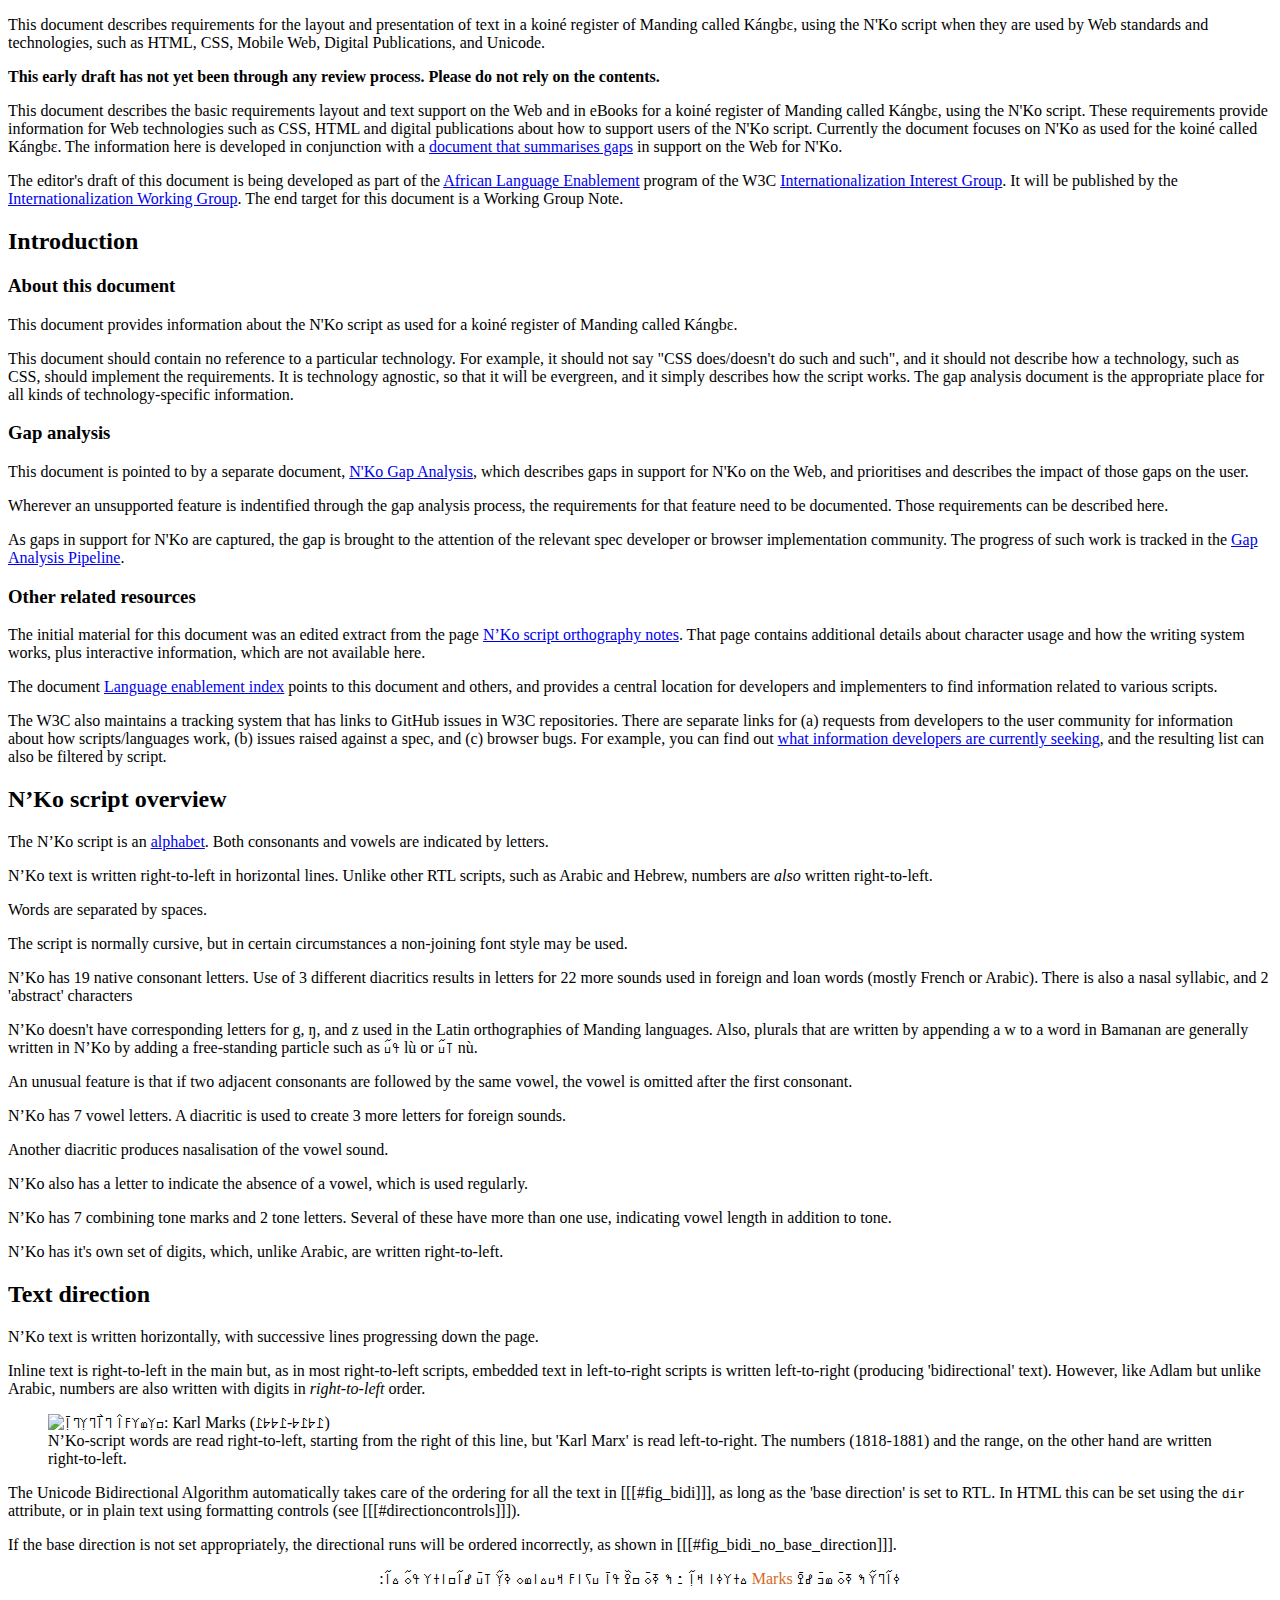
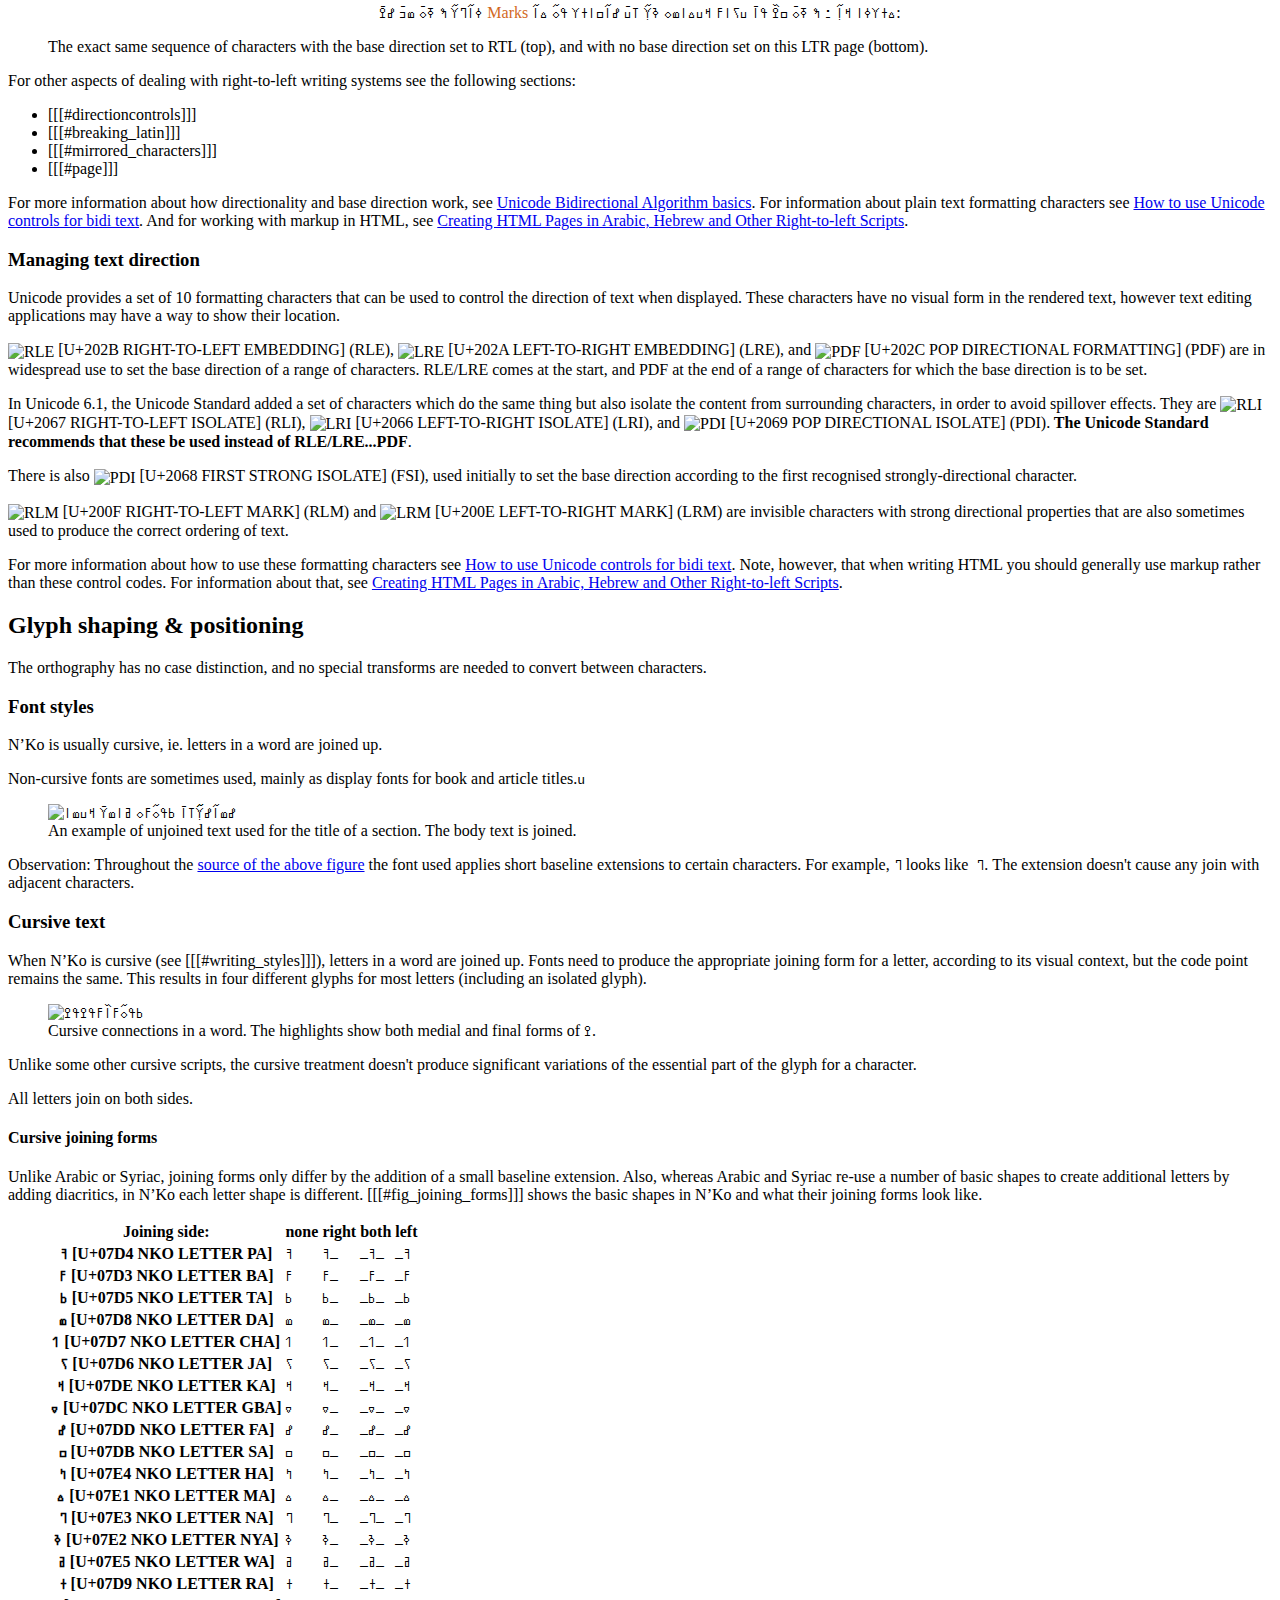
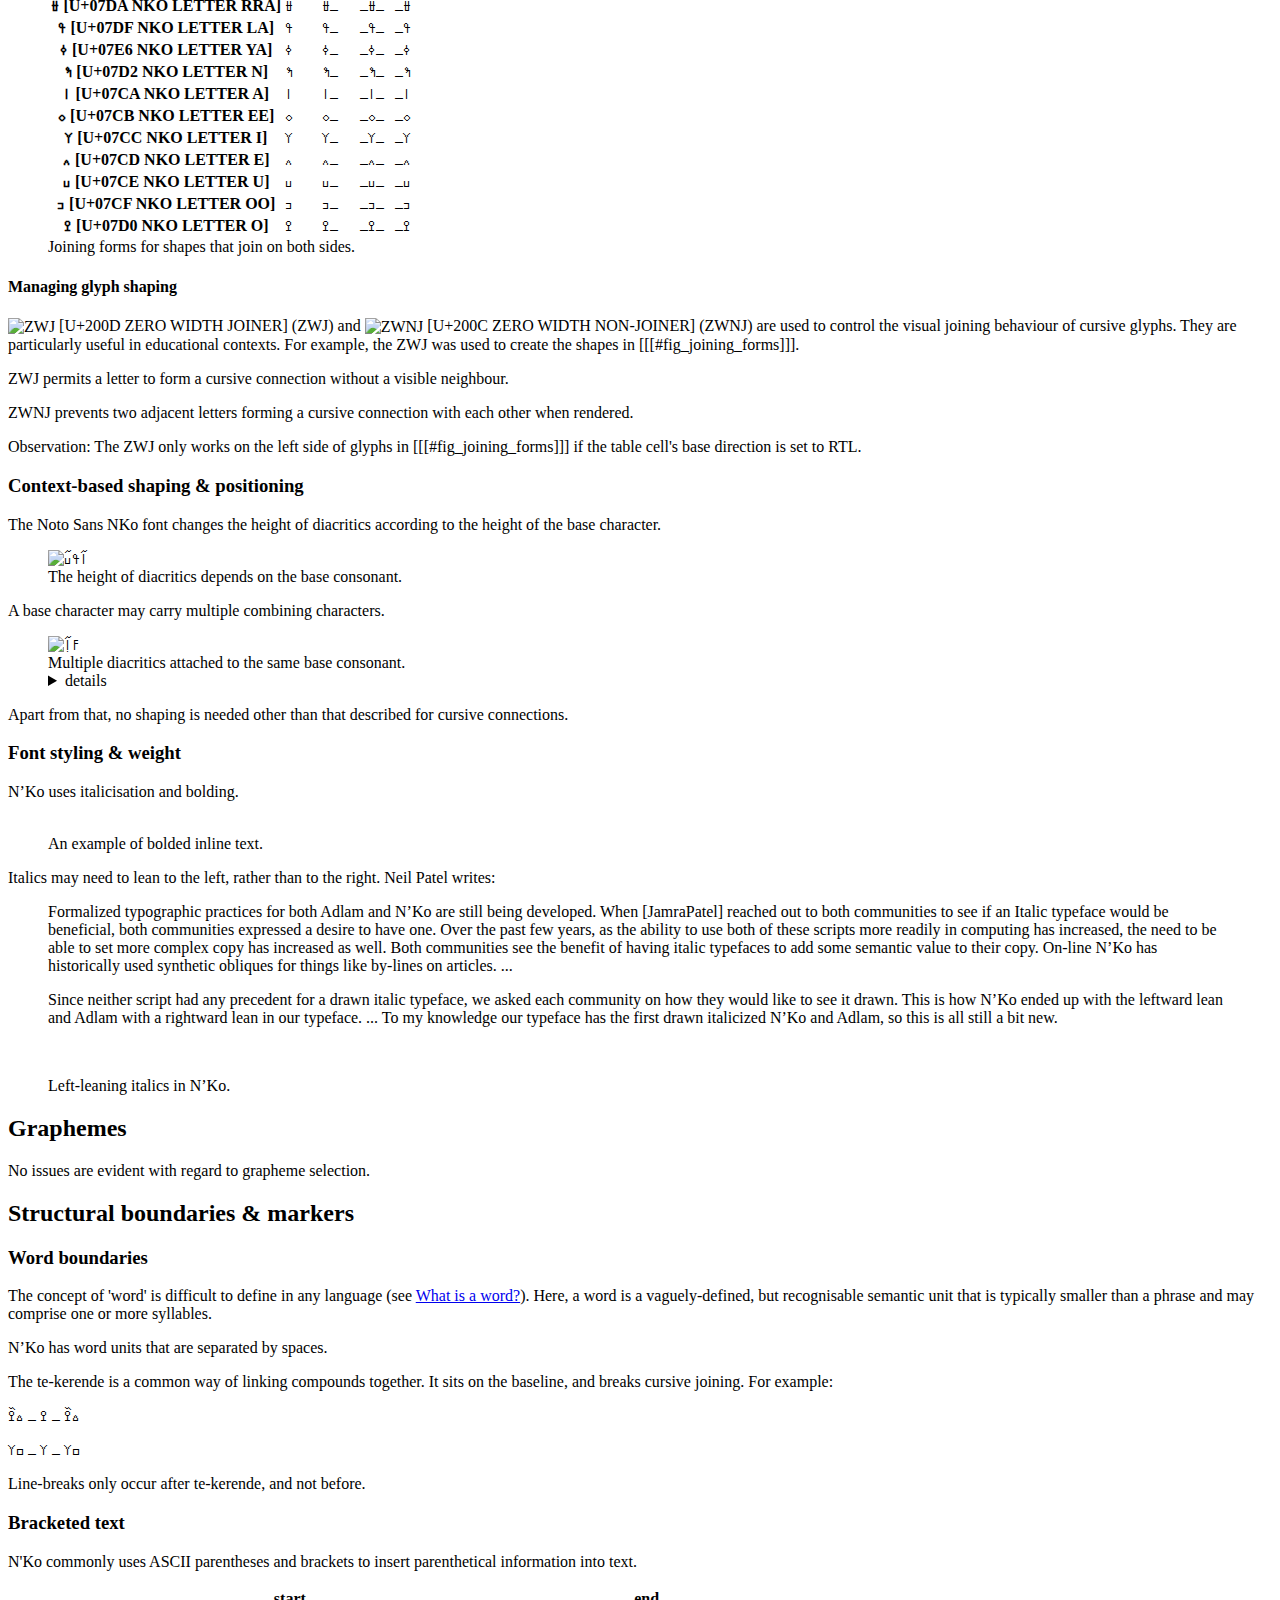
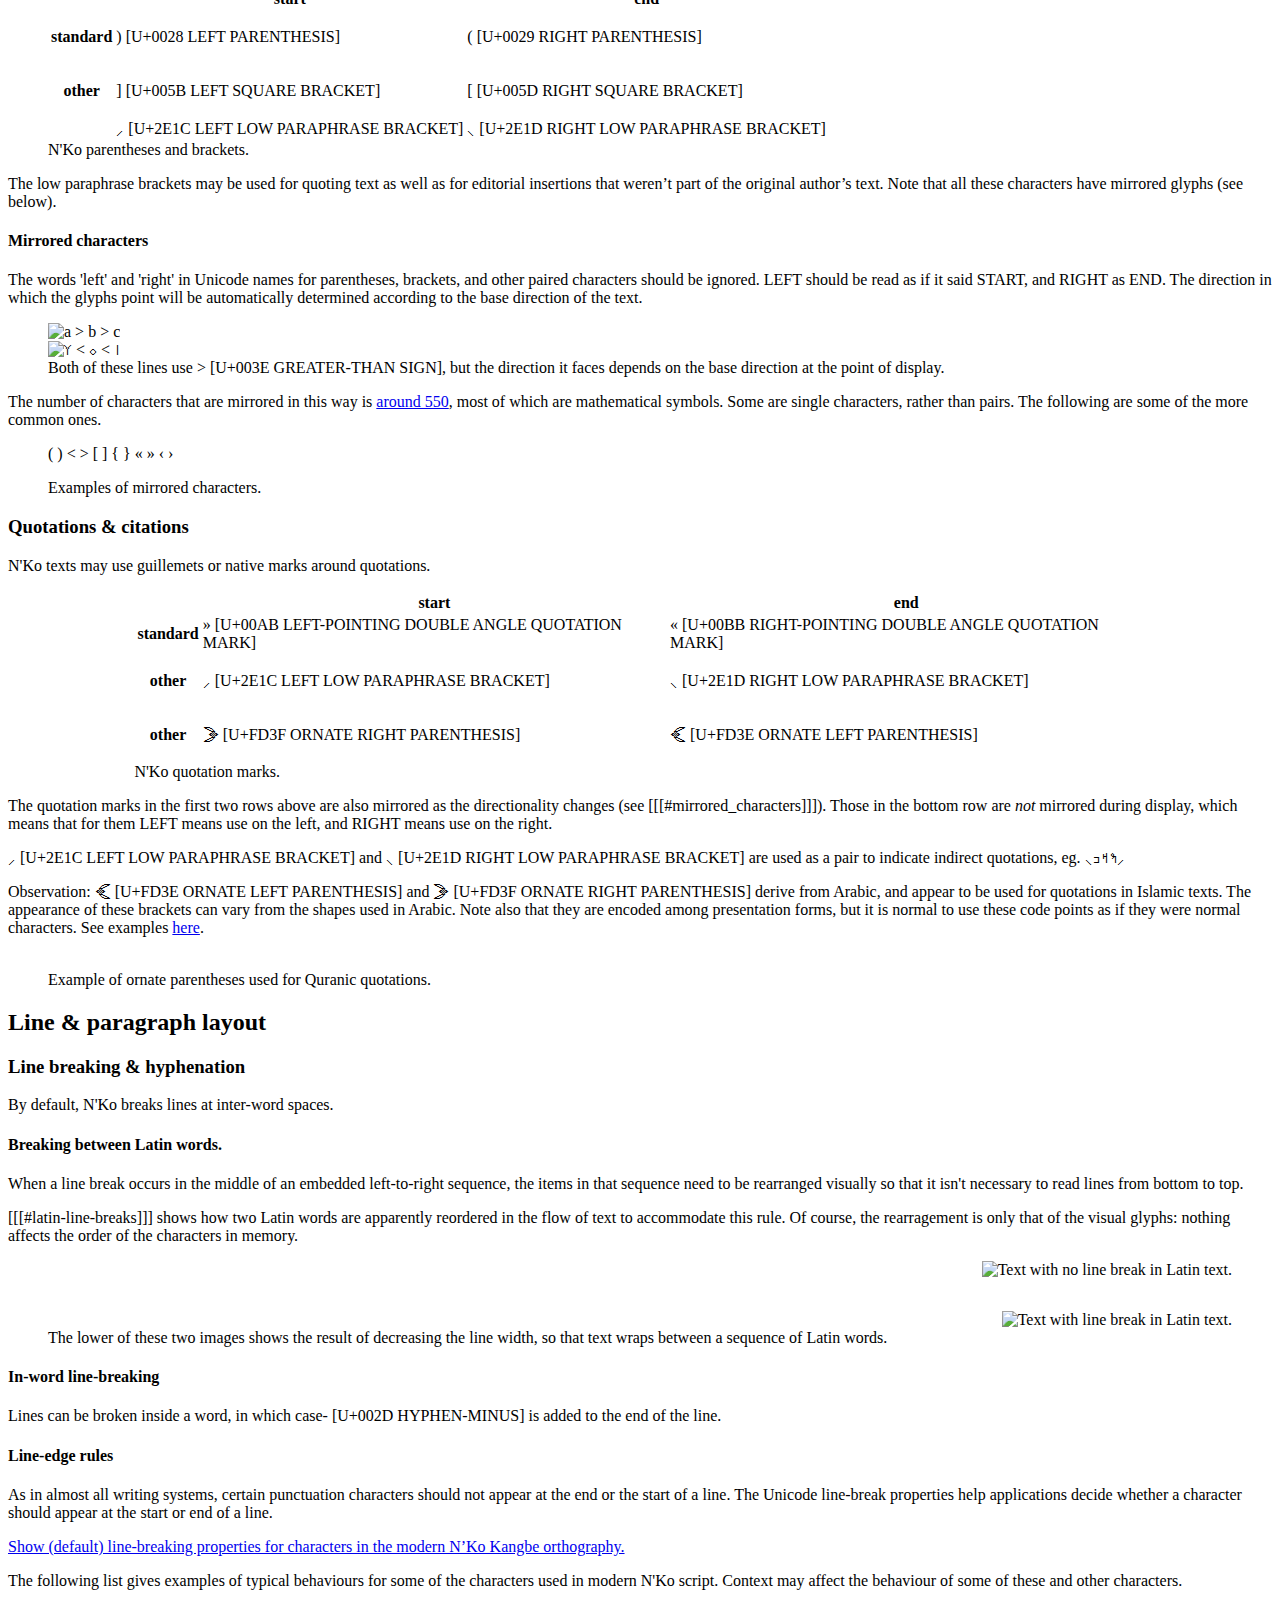
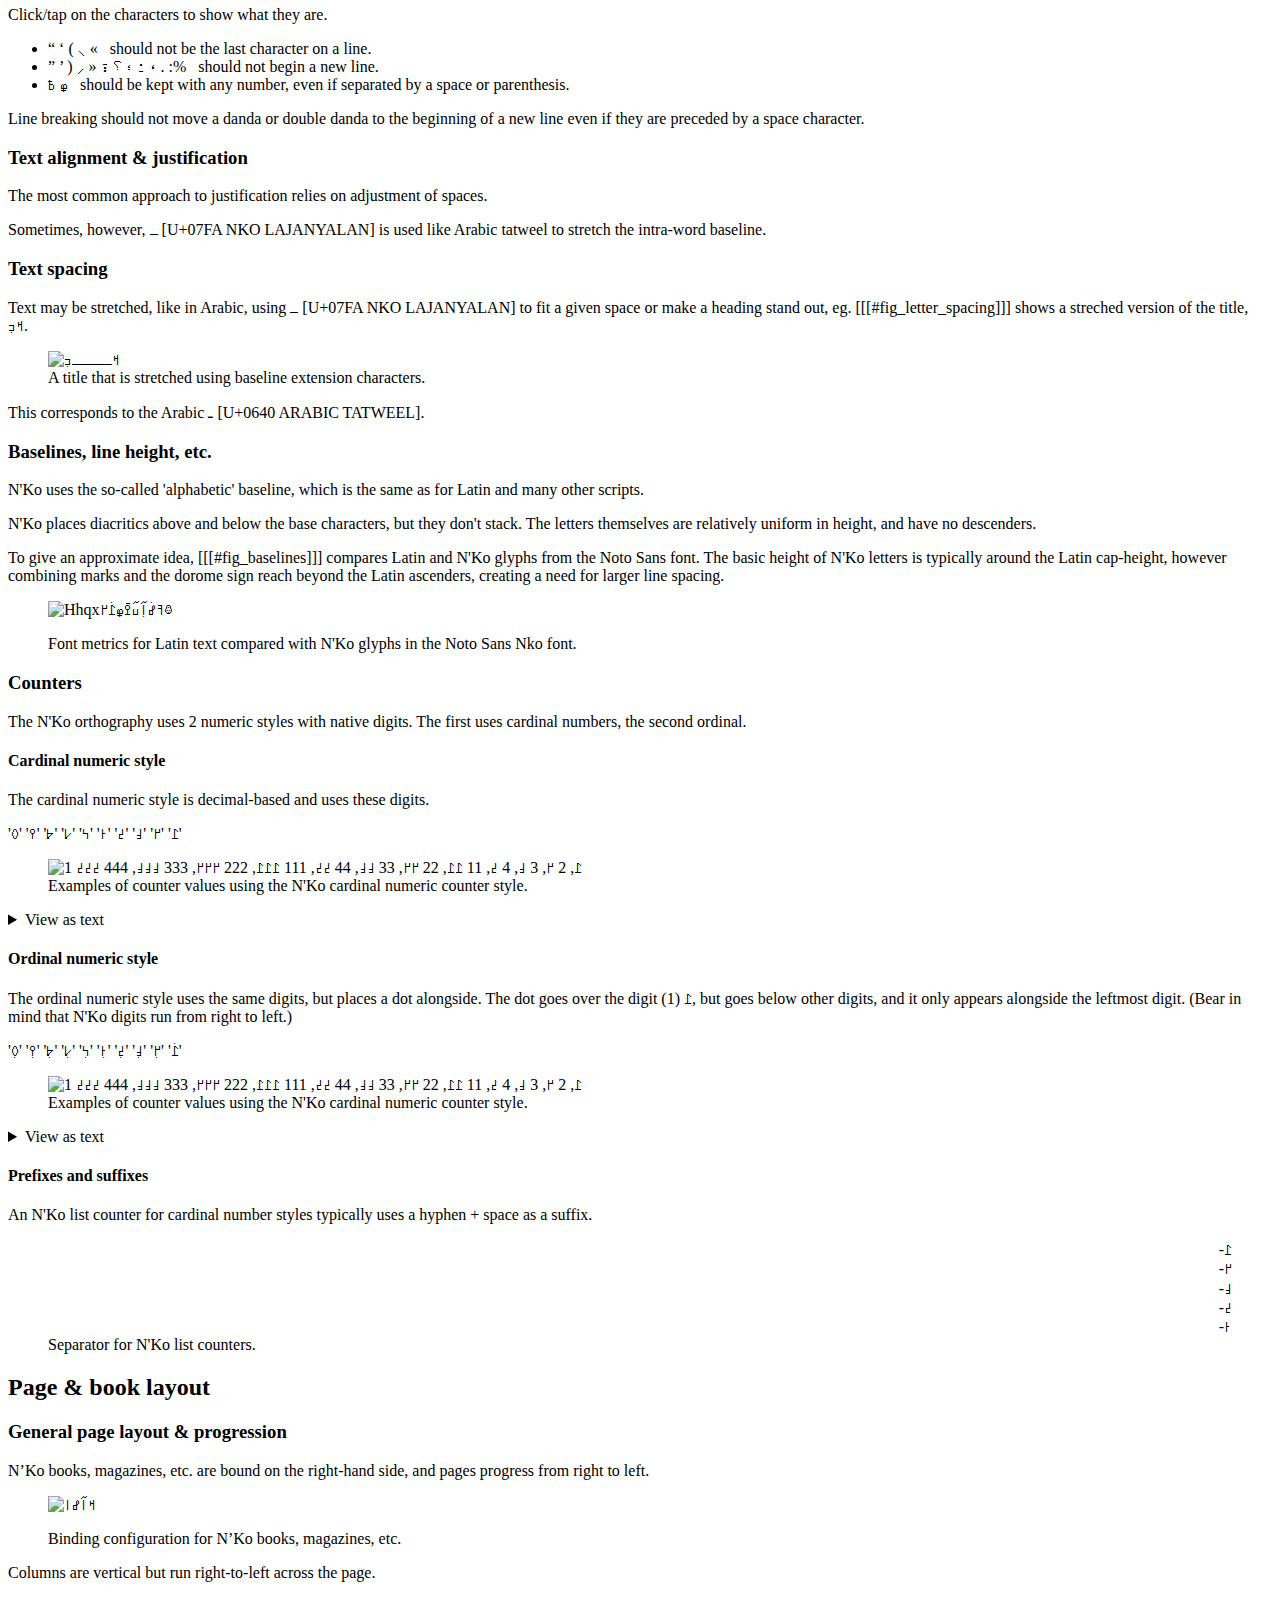
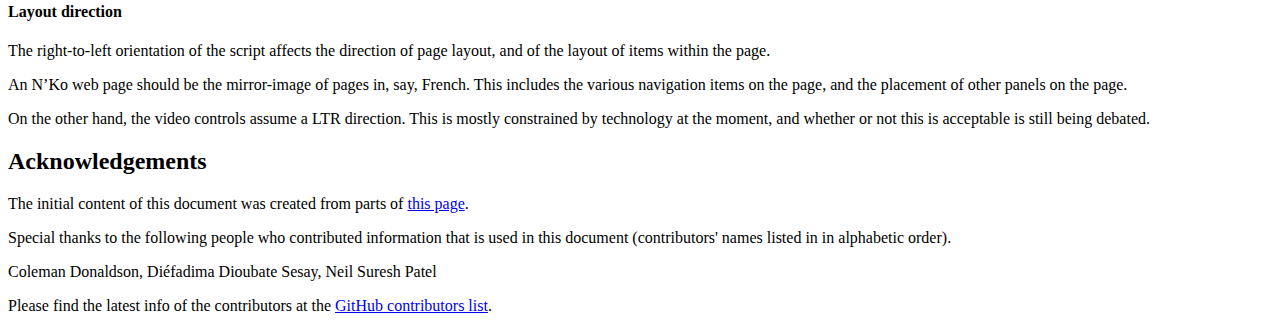
==== nko/index.html @ fcb19e56 "Source formatting only" ====
<!DOCTYPE html>

<html lang="en">
<head>
<meta charset="utf-8">

<title>N'Ko Layout Requirements</title>
<script src="https://www.w3.org/Tools/respec/respec-w3c" async="" class="remove">
</script>
<script class="remove">
var respecConfig = {
// specification status (e.g. ED, DNOTE, WD, LCWD, WG-NOTE, etc.)
specStatus:           "ED",
//publishDate:  		"2020-06-16",
//previousPublishDate:  "2014-12-16",
//previousMaturity:  "FPWD",

noRecTrack:           true,
shortName:            "ilreq-nkoo",
copyrightStart:       "2023",
edDraftURI:           "https://w3c.github.io/afrlreq/nkoo/",

// editors, add as many as you like
// only "name" is required
editors:  [
{ name: "Richard Ishida", company: "W3C", w3cid: 3439 }
],


github: "w3c/afrlreq",
group: "i18n",
};
</script>
<link rel="stylesheet" href="local.css">
</head>

<body>
<div id="abstract">
<p>This document describes requirements for the layout and presentation of text in a koiné register of Manding called Kángbɛ, using the N'Ko script when they are used by Web standards and technologies, such as HTML, CSS, Mobile Web, Digital Publications, and Unicode.</p>
</div>

<div id="sotd">
<p style="font-weight: bold;">This early draft has not yet been through any review process. Please do not rely on the contents.</p>

<p>This document describes the basic requirements layout and text support on the Web and in eBooks for a koiné register of Manding called Kángbɛ, using the N'Ko script. These requirements provide information for Web technologies such as CSS, HTML and digital publications about how to support users of the N'Ko script. Currently the document focuses on N'Ko as used for the koiné called Kángbɛ. The information here is developed in conjunction with a <a href="https://www.w3.org/TR/nkoo-gap/">document that summarises gaps</a> in support on the Web for  N'Ko.</p>

<p>The editor's draft of this document is being developed as part of the <a href="https://github.com/w3c/afrlreq/">African Language Enablement</a> program of the W3C <a href="https://www.w3.org/International/ig/">Internationalization Interest Group</a>. It will be published by the <a href="https://www.w3.org/International/core/">Internationalization Working Group</a>. The end target for this document is a Working Group Note.</p>
</div>

<section id="h_introduction">
<h2>Introduction</h2>


<section id="h_about_this_document">
<h3>About this document</h3>

<p>This document provides information about the  N'Ko script as used for a koiné register of Manding called Kángbɛ. </p>

<p>This document should contain no reference to a particular technology. For example, it should not say &quot;CSS does/doesn't do such and such&quot;, and it should not describe how a technology, such as CSS, should implement the requirements. It is technology agnostic, so that it will be evergreen, and it simply describes how the script works. The gap analysis document is the appropriate place for all kinds of technology-specific information.</p>
</section>








<section id="h_gap_analysis">
<h3>Gap analysis</h3>

<p>This document is pointed to by a separate document, <a href="https://www.w3.org/TR/nkoo-gap/">N'Ko Gap Analysis</a>, which describes gaps in support for N'Ko on the Web, and prioritises and describes the impact of those gaps on the user.</p>

<p>Wherever an unsupported feature is indentified through the gap analysis process, the requirements for that feature need to be documented. Those requirements can be described here.</p>

<p>As gaps in support for N'Ko are captured, the gap is brought to the attention of the relevant spec developer or browser implementation community. The progress of such work is tracked in the <a href="https://github.com/w3c/i18n-activity/projects/3?card_filter_query=label%3Ax%3Ankoo">Gap Analysis Pipeline</a>.</p>
</section>






<section id="h_info_requests">
<h3>Other related resources</h3>

<p>The initial material for this document was an edited extract from the page <a href="https://r12a.github.io/scripts/nkoo/nqo.html">N’Ko script orthography notes</a>. That page contains additional details about character usage and how the writing system works, plus interactive information, which are not available here.</p>

<p>The document <a href="https://www.w3.org/TR/typography/">Language enablement index</a> points to this document and others, and provides a central location for developers and implementers to find information related to various scripts.</p>

<p>The W3C also maintains a tracking system that  has links to GitHub issues in W3C repositories. There are separate links for (a) requests from developers to the user community for information about how scripts/languages work, (b) issues raised against a spec, and (c) browser bugs.  For example, you can find out <a href="https://w3c.github.io/i18n-activity/textlayout/?filter=type-info-request">what information developers are currently seeking</a>, and the resulting list can also be filtered by script.</p>
</section>
</section>







<section id="h_script_overview">
<h2>N’Ko script overview</h2>

<p>The N’Ko script  is an <a class="termref" href="../glossary/index.html#alphabet">alphabet</a>. Both consonants and vowels are indicated by letters.</p>

<p>N’Ko text is written right-to-left in horizontal lines. Unlike other RTL scripts, such as Arabic and Hebrew, numbers  are <em>also</em> written right-to-left.</p>

<p>Words are separated by spaces.</p>

<p>The script is normally cursive, but in certain circumstances a non-joining font style may be used.</p>

<p class="addToConsonants">N’Ko has 19 native consonant letters. Use of 3 different diacritics results in letters for 22 more sounds used in foreign and loan words (mostly French or Arabic). There is also a nasal syllabic, and 2 'abstract' characters</p>

<p class="addToConsonants">N’Ko doesn't have corresponding letters for <span class="transc">g</span>, <span class="transc">ŋ</span>, and <span class="transc">z</span> used in the Latin orthographies of Manding languages. Also, plurals that are written by appending a <span class="ipa">w</span> to a word in Bamanan are generally written in N’Ko by  adding a free-standing particle such as <span class="ex" lang="nqo">ߟߎ߬</span> <span class="transc">lù</span> or <span class="ex" lang="nqo">ߠߎ߬</span> <span class="transc">nù</span>.</p>

<p class="addToConsonants">An unusual feature is that if two adjacent consonants are followed by the same vowel, the vowel is omitted after the first consonant.</p>

<p class="addToVowels">N’Ko has 7  vowel letters. A diacritic is used to create 3 more letters for foreign sounds.</p>
<p class="addToVowels">Another diacritic produces nasalisation of the vowel sound.</p>

<p class="addToVowels">N’Ko also has a letter to indicate the absence of a vowel, which is used regularly.</p>

<p class="addToVowels">N’Ko has 7 combining tone marks and 2 tone letters. Several of these have more than one use, indicating vowel length in addition to tone.</p>

<p>N’Ko has it's own set of digits, which, unlike Arabic, are written right-to-left.</p>
</section>







<section>
<h2 id="h_text_direction">Text direction</h2>

<p>N’Ko text is written horizontally, with successive lines progressing down the page.</p>

<p>Inline text is right-to-left in the main but, as in most right-to-left scripts,  embedded  text in left-to-right scripts is written left-to-right (producing 'bidirectional' text). However, like  Adlam but unlike Arabic, numbers are also written with digits in <em>right-to-left</em> order.</p>


<figure id="fig_bidi">
<img src="images/bidi.png" alt="ߛߌ߲ߘߌߓߊ߮ ߣߊ߯ߣߌ߲ߣߊ߲߫: Karl Marks (߁߈߁߈-߁߈߈߁)" class="ex" lang="nqo" data-notes="28px noto sans nko" data-source="http://cormand.huma-num.fr/maninkabiblio/ouvrages/konde-delondoya.pdf (modified)"> 
<figcaption>N’Ko-script words are read right-to-left, starting from the right of this line, but 'Karl Marx' is read left-to-right. The numbers <bdi></bdi> (1818-1881) and the range, on the other hand are written right-to-left.</figcaption>
</figure>


<p>The Unicode Bidirectional Algorithm automatically takes care of the ordering for all the text in [[[#fig_bidi]]], as long as the 'base direction' is set to RTL. In HTML this can be set using the <code>dir</code> attribute, or in plain text using formatting controls (see [[[#directioncontrols]]]).</p>

<p>If the base direction is not set appropriately, the directional runs will be ordered incorrectly, as shown in [[[#fig_bidi_no_base_direction]]].</p>


<figure id="fig_bidi_no_base_direction">
<p dir="rtl" lang="nqo" style="font-size: 1rem; white-space: nowrap; text-align: center;">ߦߊ߬ߣߌ߬ ߒ ߧߋ߫ ߘߏ߫ ߝߐ߫ <span style="color:chocolate;">Marks</span> ߡߙߌߦߊ ߞߊ߲߬ ߸ ߒ ߧߋ߫ ߛߐ߰ ߟߊ߫ ߎߖߊߓ ߞߎߡߊߘߋ ߢߌ߲߬ ߠߎ߫ ߝߊ߬ߛߊߙߌ ߟߋ߬ ߡߊ߬: </p>
<p lang="nqo" style="font-size: 1rem; white-space: nowrap; text-align: center;">ߦߊ߬ߣߌ߬ ߒ ߧߋ߫ ߘߏ߫ ߝߐ߫ <span style="color:chocolate;">Marks</span> ߡߙߌߦߊ ߞߊ߲߬ ߸ ߒ ߧߋ߫ ߛߐ߰ ߟߊ߫ ߎߖߊߓ ߞߎߡߊߘߋ ߢߌ߲߬ ߠߎ߫ ߝߊ߬ߛߊߙߌ ߟߋ߬ ߡߊ߬: </p>
<figcaption class="instructions">The exact same sequence of characters with the base direction set to RTL (top), and with no  base direction set on this LTR page (bottom).</figcaption>
</figure>


<p>For other aspects of dealing with right-to-left writing systems see the following sections:</p>
<ul>
<li>[[[#directioncontrols]]]</li>
<li>[[[#breaking_latin]]]</li>
<li>[[[#mirrored_characters]]]</li>
<li>[[[#page]]]</li>
</ul>

<p>For more information about how directionality and base direction work, see <a href="https://www.w3.org/International/articles/inline-bidi-markup/uba-basics.en">Unicode Bidirectional Algorithm basics</a>. For information about plain text formatting characters see <a href="https://www.w3.org/International/questions/qa-bidi-unicode-controls.en">How to use Unicode controls for bidi text</a>. And for working with markup in HTML, see <a href="https://www.w3.org/International/tutorials/bidi-xhtml/">Creating HTML Pages in Arabic, Hebrew and Other Right-to-left Scripts</a>.</p>







<section id="directioncontrols">
<h3>Managing text direction</h3>

<p>Unicode provides a set of 10 formatting characters that can be used to control the direction of text when displayed. These characters have no visual form in the rendered text, however text editing applications may have a way to show their location.</p>

<p><span class="codepoint" translate="no"><span style="display:none;" lang="fuf">&#x202B;</span><img  src="images/chars/202B.png" alt="RLE" style="vertical-align:middle; width:2rem; height:2rem;"> [<span class="uname">U+202B RIGHT-TO-LEFT EMBEDDING</span>]</span> (<span class="uname">RLE</span>), <span class="codepoint" translate="no"><span style="display:none;" lang="fuf">&#x202A;</span><img  src="images/chars/202A.png" alt="LRE" style="vertical-align:middle; width:2rem; height:2rem;"> [<span class="uname">U+202A LEFT-TO-RIGHT EMBEDDING</span>]</span> (<span class="uname">LRE</span>), and <span class="codepoint" translate="no"><span style="display:none;" lang="fuf">&#x202C;</span><img  src="images/chars/202C.png" alt="PDF" style="vertical-align:middle; width:2rem; height:2rem;"> [<span class="uname">U+202C POP DIRECTIONAL FORMATTING</span>]</span> (<span class="uname">PDF</span>) are in widespread use to set the base direction of a range of characters. <span class="uname">RLE/LRE</span> comes at the start, and  <span class="uname">PDF</span> at the end of a range of characters for which the base direction is to be set.</p>

<p class="info">In Unicode 6.1, the Unicode Standard added a set of characters which do the same thing but also isolate the content from surrounding characters, in order to avoid spillover effects. They are <span class="codepoint" translate="no"><span style="display:none;" lang="fuf">&#x2067;</span><img  src="images/chars/2067.png" alt="RLI" style="vertical-align:middle; width:2rem; height:2rem;"> [<span class="uname">U+2067 RIGHT-TO-LEFT ISOLATE</span>]</span> (<span class="uname">RLI</span>), <span class="codepoint" translate="no"><span style="display:none;" lang="fuf">&#x2066;</span><img  src="images/chars/2066.png" alt="LRI" style="vertical-align:middle; width:2rem; height:2rem;"> [<span class="uname">U+2066 LEFT-TO-RIGHT ISOLATE</span>]</span> (<span class="uname">LRI</span>), and <span class="codepoint" translate="no"><span style="display:none;" lang="fuf">&#x2069;</span><img  src="images/chars/2069.png" alt="PDI" style="vertical-align:middle; width:2rem; height:2rem;"> [<span class="uname">U+2069 POP DIRECTIONAL ISOLATE</span>]</span> (<span class="uname">PDI</span>).<strong> The Unicode Standard recommends that these be used instead of RLE/LRE...PDF</strong>. </p>

<p>There is also <span class="codepoint" translate="no"><span style="display:none;" lang="fuf">&#x2068;</span><img  src="images/chars/2068.png" alt="PDI" style="vertical-align:middle; width:2rem; height:2rem;"> [<span class="uname">U+2068 FIRST STRONG ISOLATE</span>]</span> (<span class="uname">FSI</span>), used initially to set the base direction according to the first recognised strongly-directional character.</p>

<p><span class="codepoint" translate="no"><span style="display:none;" lang="fuf">&#x200F;</span><img  src="images/chars/200F.png" alt="RLM" style="vertical-align:middle; width:2rem; height:2rem;"> [<span class="uname">U+200F RIGHT-TO-LEFT MARK</span>]</span> (<span class="uname">RLM</span>)  and <span class="codepoint" translate="no"><span style="display:none;" lang="fuf">&#x200E;</span><img  src="images/chars/200E.png" alt="LRM" style="vertical-align:middle; width:2rem; height:2rem;"> [<span class="uname">U+200E LEFT-TO-RIGHT MARK</span>]</span> (<span class="uname">LRM</span>)  are invisible characters with strong directional properties that are also sometimes used to produce the correct ordering of text.</p>

<p>For more information about how to use these formatting characters see <a href="https://www.w3.org/International/questions/qa-bidi-unicode-controls.en">How to use Unicode controls for bidi text</a>. Note, however, that when writing HTML you should generally use markup rather than these control codes. For information about that, see <a href="https://www.w3.org/International/tutorials/bidi-xhtml/">Creating HTML Pages in Arabic, Hebrew and Other Right-to-left Scripts</a>.</p>
</section>
</section>















<section id="shaping">
<h2>Glyph shaping &amp; positioning</h2>

<p>The orthography has no case distinction, and no special transforms are needed to convert between characters.</p>





<section id="writing_styles">
<h3>Font styles</h3>

<p>N’Ko is usually cursive, ie. letters in a word are joined up. </p>

<p>Non-cursive fonts are sometimes used, mainly as display fonts for book and article titles.<tt>u</tt></p>


<figure id="unjoined" class="sideCaption">
<img class="ex" lang="nqo" src="images/unjoined.png" alt="ߝߘߊ߬ߝߌ߲߬߬ߠߊ߫ ߕߟߋ߬ߓߋ ߥߊߘߌ߫ ߞߎߘߊ" data-src="http://cormand.huma-num.fr/maninkabiblio/periodiques/silabosoona5.pdf" style="width: 350px;">
<figcaption>An example of unjoined text used for the title of a section. The body text is joined.</figcaption>
</figure>


<p class="observation"><span class="leadin">Observation:</span> Throughout the <a href="http://cormand.huma-num.fr/maninkabiblio/periodiques/silabosoona5.pdf">source of the above figure</a> the font used applies short baseline extensions to certain characters. For example, <span class="charExample inline" translate="no"><span class="ex" lang="nqo" dir="rtl">ߣ</span></span> looks like <span class="charExample inline" translate="no"><span class="ex" lang="nqo" dir="rtl">ߣ‍ </span></span>. The extension doesn't cause any join with adjacent characters.</p>
</section>
  



  






<section id="cursive">
<h3>Cursive text</h3>

<p>When N’Ko is cursive (see [[[#writing_styles]]]), letters in a word are joined up. Fonts need to produce the appropriate joining form for a letter, according to its visual context, but the code point remains the same.  This results in four different glyphs for most letters (including an isolated glyph).</p>


<figure id="fig_cursive" class="sideCaption">
<img src="images/fig_cursive.svg" class="ex" lang="nqo" alt="ߕߟߋ߬ߓߊ߰ߓߟߐߟߐ" data-notes="Noto Sans Nko" style="height: 5rem;">
<figcaption>Cursive connections in a word. The highlights show both medial and final forms of <span lang="nqo">ߐ</span>.</figcaption>
</figure>


<p>Unlike some other cursive scripts, the cursive treatment doesn't produce significant variations of the essential part of the glyph for a character.</p>

<p>All letters join on both sides.</p>








<section id="cursive_shaping">
<h4>Cursive joining forms</h4>

<p>Unlike Arabic or Syriac,  joining forms only differ by the addition of a small baseline extension. Also, whereas Arabic and Syriac re-use a number of basic shapes to create additional letters by adding diacritics, in N’Ko each letter shape is different.  [[[#fig_joining_forms]]] shows  the basic shapes in N’Ko and what their joining forms look like.</p>


<figure id="fig_joining_forms" class="sideCaption">
<table class="cursive_table">
<thead>
<tr><th>Joining side:</th><th>none</th><th>right</th><th>both</th><th>left</th>
</tr>
</thead>
<tbody>
<tr>
<th><span class="codepoint noindex" translate="no"><span lang="nqo" dir="rtl">&#x07D4;</span> [<span class="uname">U+07D4 NKO LETTER PA</span>]</span></th>
<td><span lang="nqo">ߔ</span></td>
<td><span lang="nqo">ߺߔ</span></td>
<td><span lang="nqo">ߺߔߺ</span></td>
<td><span lang="nqo">ߔߺ</span></td>
</tr>
<tr>
<th><span class="codepoint noindex" translate="no"><span lang="nqo" dir="rtl">&#x07D3;</span> [<span class="uname">U+07D3 NKO LETTER BA</span>]</span></th>
<td><span lang="nqo">ߓ</span></td>
<td><span lang="nqo">ߺߓ</span></td>
<td><span lang="nqo">ߺߓߺ</span></td>
<td><span lang="nqo">ߓߺ</span></td>
</tr>
<tr>
<th><span class="codepoint noindex" translate="no"><span lang="nqo" dir="rtl">&#x07D5;</span> [<span class="uname">U+07D5 NKO LETTER TA</span>]</span></th>
<td><span lang="nqo">ߕ</span></td>
<td><span lang="nqo">ߺߕ</span></td>
<td><span lang="nqo">ߺߕߺ</span></td>
<td><span lang="nqo">ߕߺ</span></td>
</tr>
<tr>
<th><span class="codepoint noindex" translate="no"><span lang="nqo" dir="rtl">&#x07D8;</span> [<span class="uname">U+07D8 NKO LETTER DA</span>]</span></th>
<td><span lang="nqo">ߘ</span></td>
<td><span lang="nqo">ߺߘ</span></td>
<td><span lang="nqo">ߺߘߺ</span></td>
<td><span lang="nqo">ߘߺ</span></td>
</tr>
<tr>
<th><span class="codepoint noindex" translate="no"><span lang="nqo" dir="rtl">&#x07D7;</span> [<span class="uname">U+07D7 NKO LETTER CHA</span>]</span></th>
<td><span lang="nqo">ߗ</span></td>
<td><span lang="nqo">ߺߗ</span></td>
<td><span lang="nqo">ߺߗߺ</span></td>
<td><span lang="nqo">ߗߺ</span></td>
</tr>
<tr>
<th><span class="codepoint noindex" translate="no"><span lang="nqo" dir="rtl">&#x07D6;</span> [<span class="uname">U+07D6 NKO LETTER JA</span>]</span></th>
<td><span lang="nqo">ߖ</span></td>
<td><span lang="nqo">ߺߖ</span></td>
<td><span lang="nqo">ߺߖߺ</span></td>
<td><span lang="nqo">ߖߺ</span></td>
</tr>
<tr>
<th><span class="codepoint noindex" translate="no"><span lang="nqo" dir="rtl">&#x07DE;</span> [<span class="uname">U+07DE NKO LETTER KA</span>]</span></th>
<td><span lang="nqo">ߞ</span></td>
<td><span lang="nqo">ߺߞ</span></td>
<td><span lang="nqo">ߺߞߺ</span></td>
<td><span lang="nqo">ߞߺ</span></td>
</tr>
<tr>
<th><span class="codepoint noindex" translate="no"><span lang="nqo" dir="rtl">&#x07DC;</span> [<span class="uname">U+07DC NKO LETTER GBA</span>]</span></th>
<td><span lang="nqo">ߜ</span></td>
<td><span lang="nqo">ߺߜ</span></td>
<td><span lang="nqo">ߺߜߺ</span></td>
<td><span lang="nqo">ߜߺ</span></td>
</tr>
<tr>
<th><span class="codepoint noindex" translate="no"><span lang="nqo" dir="rtl">&#x07DD;</span> [<span class="uname">U+07DD NKO LETTER FA</span>]</span></th>
<td><span lang="nqo">ߝ</span></td>
<td><span lang="nqo">ߺߝ</span></td>
<td><span lang="nqo">ߺߝߺ</span></td>
<td><span lang="nqo">ߝߺ</span></td>
</tr>
<tr>
<th><span class="codepoint noindex" translate="no"><span lang="nqo" dir="rtl">&#x07DB;</span> [<span class="uname">U+07DB NKO LETTER SA</span>]</span></th>
<td><span lang="nqo">ߛ</span></td>
<td><span lang="nqo">ߺߛ</span></td>
<td><span lang="nqo">ߺߛߺ</span></td>
<td><span lang="nqo">ߛߺ</span></td>
</tr>
<tr>
<th><span class="codepoint noindex" translate="no"><span lang="nqo" dir="rtl">&#x07E4;</span> [<span class="uname">U+07E4 NKO LETTER HA</span>]</span></th>
<td><span lang="nqo">ߤ</span></td>
<td><span lang="nqo">ߺߤ</span></td>
<td><span lang="nqo">ߺߤߺ</span></td>
<td><span lang="nqo">ߤߺ</span></td>
</tr>
<tr>
<th><span class="codepoint noindex" translate="no"><span lang="nqo" dir="rtl">&#x07E1;</span> [<span class="uname">U+07E1 NKO LETTER MA</span>]</span></th>
<td><span lang="nqo">ߡ</span></td>
<td><span lang="nqo">ߺߡ</span></td>
<td><span lang="nqo">ߺߡߺ</span></td>
<td><span lang="nqo">ߡߺ</span></td>
</tr>
<tr>
<th><span class="codepoint noindex" translate="no"><span lang="nqo" dir="rtl">&#x07E3;</span> [<span class="uname">U+07E3 NKO LETTER NA</span>]</span></th>
<td><span lang="nqo">ߣ</span></td>
<td><span lang="nqo">ߺߣ</span></td>
<td><span lang="nqo">ߺߣߺ</span></td>
<td><span lang="nqo">ߣߺ</span></td>
</tr>
<tr>
<th><span class="codepoint noindex" translate="no"><span lang="nqo" dir="rtl">&#x07E2;</span> [<span class="uname">U+07E2 NKO LETTER NYA</span>]</span></th>
<td><span lang="nqo">ߢ</span></td>
<td><span lang="nqo">ߺߢ</span></td>
<td><span lang="nqo">ߺߢߺ</span></td>
<td><span lang="nqo">ߢߺ</span></td>
</tr>
<tr>
<th><span class="codepoint noindex" translate="no"><span lang="nqo" dir="rtl">&#x07E5;</span> [<span class="uname">U+07E5 NKO LETTER WA</span>]</span></th>
<td><span lang="nqo">ߥ</span></td>
<td><span lang="nqo">ߺߥ</span></td>
<td><span lang="nqo">ߺߥߺ</span></td>
<td><span lang="nqo">ߥߺ</span></td>
</tr>
<tr>
<th><span class="codepoint noindex" translate="no"><span lang="nqo" dir="rtl">&#x07D9;</span> [<span class="uname">U+07D9 NKO LETTER RA</span>]</span></th>
<td><span lang="nqo">ߙ</span></td>
<td><span lang="nqo">ߺߙ</span></td>
<td><span lang="nqo">ߺߙߺ</span></td>
<td><span lang="nqo">ߙߺ</span></td>
</tr>
<tr>
<th><span class="codepoint noindex" translate="no"><span lang="nqo" dir="rtl">&#x07DA;</span> [<span class="uname">U+07DA NKO LETTER RRA</span>]</span></th>
<td><span lang="nqo">ߚ</span></td>
<td><span lang="nqo">ߺߚ</span></td>
<td><span lang="nqo">ߺߚߺ</span></td>
<td><span lang="nqo">ߚߺ</span></td>
</tr>
<tr>
<th><span class="codepoint noindex" translate="no"><span lang="nqo" dir="rtl">&#x07DF;</span> [<span class="uname">U+07DF NKO LETTER LA</span>]</span></th>
<td><span lang="nqo">ߟ</span></td>
<td><span lang="nqo">ߺߟ</span></td>
<td><span lang="nqo">ߺߟߺ</span></td>
<td><span lang="nqo">ߟߺ</span></td>
</tr>
<tr>
<th><span class="codepoint noindex" translate="no"><span lang="nqo" dir="rtl">&#x07E6;</span> [<span class="uname">U+07E6 NKO LETTER YA</span>]</span></th>
<td><span lang="nqo">ߦ</span></td>
<td><span lang="nqo">ߺߦ</span></td>
<td><span lang="nqo">ߺߦߺ</span></td>
<td><span lang="nqo">ߦߺ</span></td>
</tr>
<tr>
<th><span class="codepoint noindex" translate="no"><span lang="nqo" dir="rtl">&#x07D2;</span> [<span class="uname">U+07D2 NKO LETTER N</span>]</span></th>
<td><span lang="nqo">ߒ</span></td>
<td><span lang="nqo">ߺߒ</span></td>
<td><span lang="nqo">ߺߒߺ</span></td>
<td><span lang="nqo">ߒߺ</span></td>
</tr>
<tr>
<th><span class="codepoint noindex" translate="no"><span lang="nqo" dir="rtl">&#x07CA;</span> [<span class="uname">U+07CA NKO LETTER A</span>]</span></th>
<td><span lang="nqo">ߊ</span></td>
<td><span lang="nqo">ߺߊ</span></td>
<td><span lang="nqo">ߺߊߺ</span></td>
<td><span lang="nqo">ߊߺ</span></td>
</tr>
<tr>
<th><span class="codepoint noindex" translate="no"><span lang="nqo" dir="rtl">&#x07CB;</span> [<span class="uname">U+07CB NKO LETTER EE</span>]</span></th>
<td><span lang="nqo">ߋ</span></td>
<td><span lang="nqo">ߺߋ</span></td>
<td><span lang="nqo">ߺߋߺ</span></td>
<td><span lang="nqo">ߋߺ</span></td>
</tr>
<tr>
<th><span class="codepoint noindex" translate="no"><span lang="nqo" dir="rtl">&#x07CC;</span> [<span class="uname">U+07CC NKO LETTER I</span>]</span></th>
<td><span lang="nqo">ߌ</span></td>
<td><span lang="nqo">ߺߌ</span></td>
<td><span lang="nqo">ߺߌߺ</span></td>
<td><span lang="nqo">ߌߺ</span></td>
</tr>
<tr>
<th><span class="codepoint noindex" translate="no"><span lang="nqo" dir="rtl">&#x07CD;</span> [<span class="uname">U+07CD NKO LETTER E</span>]</span></th>
<td><span lang="nqo">ߍ</span></td>
<td><span lang="nqo">ߺߍ</span></td>
<td><span lang="nqo">ߺߍߺ</span></td>
<td><span lang="nqo">ߍߺ</span></td>
</tr>
<tr>
<th><span class="codepoint noindex" translate="no"><span lang="nqo" dir="rtl">&#x07CE;</span> [<span class="uname">U+07CE NKO LETTER U</span>]</span></th>
<td><span lang="nqo">ߎ</span></td>
<td><span lang="nqo">ߺߎ</span></td>
<td><span lang="nqo">ߺߎߺ</span></td>
<td><span lang="nqo">ߎߺ</span></td>
</tr>
<tr>
<th><span class="codepoint noindex" translate="no"><span lang="nqo" dir="rtl">&#x07CF;</span> [<span class="uname">U+07CF NKO LETTER OO</span>]</span></th>
<td><span lang="nqo">ߏ</span></td>
<td><span lang="nqo">ߺߏ</span></td>
<td><span lang="nqo">ߺߏߺ</span></td>
<td><span lang="nqo">ߏߺ</span></td>
</tr>
<tr>
<th><span class="codepoint noindex" translate="no"><span lang="nqo" dir="rtl">&#x07D0;</span> [<span class="uname">U+07D0 NKO LETTER O</span>]</span></th>
<td><span lang="nqo">ߐ</span></td>
<td><span lang="nqo">ߺߐ</span></td>
<td><span lang="nqo">ߺߐߺ</span></td>
<td><span lang="nqo">ߐߺ</span></td>
</tr>
</tbody>
</table>


<figcaption>Joining forms for  shapes that join on both sides.</figcaption>
</figure>
</section>





<section id="shapingcontrols">
<h4>Managing glyph shaping</h4>


<p><span class="codepoint" translate="no"><span style="display:none;" lang="fuf">&#x200D;</span><img src="images/chars/200D.png" alt="ZWJ" style="vertical-align:middle; height:2rem;width:2rem;"> [<span class="uname">U+200D ZERO WIDTH JOINER</span>]</span> (<span class="uname">ZWJ</span>) and <span class="codepoint" translate="no"><span style="display:none;" lang="fuf">&#x200C;</span><img src="images/chars/200C.png" alt="ZWNJ" style="vertical-align:middle; height:2rem;width:2rem;"> [<span class="uname">U+200C ZERO WIDTH NON-JOINER</span>]</span> (<span class="uname">ZWNJ</span>) are used to control the visual joining behaviour of cursive glyphs. They are particularly useful in educational contexts. For example, the <span class="uname" dir="ltr">ZWJ</span> was used to create the shapes in [[[#fig_joining_forms]]].</p>

<p><span class="uname" dir="ltr">ZWJ</span>  permits a letter to form a cursive connection without a visible neighbour.</p>

<p><span class="uname" dir="ltr">ZWNJ</span> prevents two adjacent letters forming a cursive connection with each other when rendered.</p>

<!--p><span class="codepoint" translate="no"><span style="display:none;" lang="fuf">&#x034F;</span><img src="../../c/Combining_Diacritical_Marks/034F.png" alt="MVS" style="vertical-align:middle"> [<a href="/scripts/XXXXXX/block#char034F"><span class="uname">U+034F COMBINING GRAPHEME JOINER</span></a>]</span> is used in Arabic to produce special ordering of diacritics. The name is a misnomer, as it is generally used to <em>break</em> the normal sequence of diacritics.</p-->

<p class="observation"><span class="leadin">Observation:</span> The <span class="uname" dir="ltr">ZWJ</span> only works on the left side of glyphs in [[[#fig_joining_forms]]] if the table cell's base direction is set to RTL.</p>
</section>
</section>








<section id="context">
<h3>Context-based shaping &amp; positioning</h3>


<p>The  Noto Sans NKo font changes the height of  diacritics according to the height of the base character.</p>


<figure id="fig_diacritic_height" class="sideCaption">
<img src="images/fig_diacritic_height.svg" class="ex" lang="nqo" alt="ߊ߬ߟߎ߬" data-notes="Noto Sans Nko" style="height:9rem;">
<figcaption>The height of diacritics depends on the base consonant.</figcaption>
</figure>


<p>A base character may carry multiple combining characters.</p>


<figure id="fig_refuse" class="sideCaption">
<img src="images/fig_refuse.svg" class="ex" lang="nqo" alt="ߓߊ߲߬" data-notes="Noto Sans Nko" style="height:9rem;">
<div>
<figcaption>Multiple diacritics attached to the same base consonant.</figcaption>
<details><summary>details</summary><p><span class="eg inline" lang="nqo">ߓߊ߲߬</span></p></details>
</div>
</figure>


<p>Apart from that, no shaping is needed other than that described for cursive connections.</p>
</section>







  
<section id="fontstyle">
<h3>Font styling &amp; weight</h3>

<p>N’Ko  uses italicisation and bolding.</p>


<figure id="fig_bold_text" class="sideCaption">
<img src="images/bold_text.png" alt="" data-source="http://cormand.huma-num.fr/maninkabiblio/periodiques/silabosoona5.pdf" style="width: 20rem;">
<figcaption>An example of bolded inline text.</figcaption>
</figure>


<p>Italics may need to lean to the left, rather than to the right. Neil Patel writes:</p>


<blockquote>
<p>Formalized typographic practices for  both Adlam and N’Ko are still being developed. When [JamraPatel] reached out to both communities to see if an Italic typeface would be beneficial, both communities expressed a desire to have one. Over the past few years, as the ability to use both of these scripts more readily in computing has increased, the need to be able to set more complex copy has increased as well. Both communities see the benefit of having italic typefaces to add some semantic value to their copy. On-line N’Ko has historically used synthetic obliques for things like by-lines on articles. ...</p>

<p> Since neither script had any precedent for a drawn italic typeface, we asked each community on how they would like to see it drawn. This is how N’Ko ended up with the leftward lean and Adlam with a rightward lean in our typeface. ... To my knowledge our typeface has the first drawn italicized N’Ko and Adlam, so this is all still a bit new.</p>
</blockquote>


<figure id="nko_italics" class="sideCaption">
<p><img src="images/nko_italics.png" alt=""></p>
<figcaption>Left-leaning italics in N’Ko.</figcaption>
</figure>
</section>
</section>







<section id="graphemes">
<h2>Graphemes</h2>  


<p>No issues are evident with regard to grapheme selection.</p>

</section>








<section id="h_characters_and_phrases">
<h2>Structural boundaries &amp; markers</h2>


<!--section id="h_graphemes">
<h3 class="reviewme">Grapheme boundaries</h3>
<p>For text operations including line breaking,  letter spacing, cursor movement, forward delete, dropped initials, and some vertical text, the basic unit of text is the syllable, not the character.</p>
<p>For Tamil, the typographic units for these operations are generally equivalent to  grapheme clusters as defined by the Unicode Standard, ie. a single base character and all combining character that immediately follow it. For example, a Tamil word such as <span class="ex" lang="ta">யாவற்றையும்</span> (<span class="trans">yāvaṟṟaiyum</span>), would be split as shown in [[[#fig_grapheme]]].</p>
<figure id="fig_grapheme">
<p><img alt="Grapheme boundaries in யாவற்றையும்" src="images/graphemes.png"/></p>
<figcaption>Grapheme cluster boundaries for the word <span class="ex" lang="ta">யாவற்றையும்</span>.</figcaption>
</figure>
<p>This is more straightforward than for many other Indian scripts because, rather than combining the elements of a consonant cluster into a conjunct, consonant clusters in Tamil are normally represented using the <span class="name">puḷḷi</span> dot over the  character(s) that are not followed by a vowel, eg. <span class="charExample" translate="no"><span class="ex" lang="ta">தீர்ப்பு</span> <span class="trans">tīrppu</span> <span class="meaning">verdict</span></span>.</p>
<p>Notice also that the word in [[[#fig_grapheme]]] contains the sequence <span class="ex" lang="ta">ற்றை</span> (<span class="trans">ṟṟai</span>), where the vowel-sign is displayed immediately before the second consonant, rather than before the consonant cluster. This is also something that doesn't happen when conjunct clusters occur.</p>
<p>The exceptions are the sequences <span class="charExample" translate="no"><span class="ex" lang="ta">க்ஷ</span> <span class="trans">kṣa</span></span>, and <span class="charExample" translate="no"><span class="ex" lang="ta">ஶ்ரீ</span> <span class="trans">śrī</span></span> / <span class="charExample" translate="no"><span class="ex" lang="ta">ஸ்ரீ</span> <span class="trans">srī</span></span> (which are synonyms). These sequences should not be broken during segmentation. Note, that the 'shri' sequence must include the <span class="trans">i</span> vowel to produce a conjunct. With a different vowel, the sequence of characters is displayed using a visual <span class="name">pulli</span>, eg. <span class="charExample" translate="no"><span class="ex" lang="ta">இஶ்ரேல்</span> <span class="trans">iśrēl</span> <span class="meaning">Israel</span></span>.</p>
<p>Correct segmentation of these conjunct-forming sequences are not  supported by default by Unicode grapheme clusters (which split them in two), and requires the application of tailored rules.</p>

</section-->




<section id="h_words">
<h3>Word boundaries</h3>

<p id="def-wordboundary">The concept of 'word' is difficult to define in any language (see <a href="https://www.w3.org/International/articles/typography/linebreak.en#whatisword">What is a word?</a>). Here, a word is a vaguely-defined, but recognisable  semantic unit that is typically smaller than a phrase and may comprise one or more syllables.</p>

<p>N’Ko has word units that are separated by spaces.</p>

<p>The <span class="name">te-kerende</span> is a common way of linking compounds together. It sits on the baseline, and breaks cursive joining. For example:</p>
<p><span class="eg" lang="nqo" dir="rtl">ߡߐ߰ ߺ ߐ ߺ ߡߐ߰</span> </p>
<p><span class="eg" lang="nqo" dir="rtl">ߛߌ ߺ ߌ ߺ ߛߌ</span></p>

<p>Line-breaks only occur after te-kerende, and not before.</p>
</section>







<section id="bracketing">
<h3>Bracketed text</h3>

<p>N'Ko  commonly uses ASCII parentheses and brackets to insert parenthetical information into text.</p>


<figure id="fig_bracketing">
<table class="character_list">
<thead>
<tr>
<th>&nbsp;</th>
<th>start</th>
<th>end</th>
</tr>
</thead>
<tbody>
<tr>
<th>standard</th>
<td><p><span class="codepoint" translate="no"><bdi lang="nqo" dir="rtl">&#x0028;</bdi> [<span class="uname">U+0028 LEFT PARENTHESIS</span>]</span></p></td>
<td><p><span class="codepoint" translate="no"><bdi lang="nqo" dir="rtl">&#x0029;</bdi> [<span class="uname">U+0029 RIGHT PARENTHESIS</span>]</span></p></td>
</tr>
<tr>
<th>other</th>
<td><p><span class="codepoint" translate="no"><bdi lang="nqo" dir="rtl">&#x005B;</bdi> [<span class="uname">U+005B LEFT SQUARE BRACKET</span>]</span>&nbsp;</p></td>
<td><p><span class="codepoint" translate="no"><bdi lang="nqo" dir="rtl">&#x005D;</bdi> [<span class="uname">U+005D RIGHT SQUARE BRACKET</span>]</span>&nbsp;</p></td>
</tr>
<tr>
<th>&nbsp;</th>
<td><span class="codepoint" translate="no"><bdi lang="nqo" dir="rtl">&#x2E1C;</bdi> [<span class="uname">U+2E1C LEFT LOW PARAPHRASE BRACKET</span>]</span></td>
<td><span class="codepoint" translate="no"><bdi lang="nqo" dir="rtl">&#x2E1D;</bdi> [<span class="uname">U+2E1D RIGHT LOW PARAPHRASE BRACKET</span>]</span></td>
</tr>
</tbody>
</table>
<figcaption>N'Ko parentheses and brackets.</figcaption>
</figure>


<p>The low paraphrase brackets may be used for quoting  text as well as for editorial insertions that weren’t part of the original author’s text.  Note that all these characters have mirrored glyphs (see below).</p>





<section id="mirrored_characters">
<h4>Mirrored characters</h4>

<p class="info">The words 'left' and 'right' in Unicode names for parentheses, brackets, and other paired characters should be ignored. <span class="uname">LEFT</span> should be read as if it said <span class="uname">START</span>, and <span class="uname">RIGHT</span> as <span class="uname">END</span>. The direction in which the glyphs point will be automatically determined according to the base direction of the text.</p>

<figure id="fig_mirrored" class="sideCaption">
<div>
<img src="images/mirrored_latin.png" class="ex" lang="nqo" alt="a > b > c" data-notes="Noto Sans Nko 48px"><br>
<img src="images/mirrored_nko.png" class="ex" lang="nqo" alt="ߊ > ߋ > ߌ" data-notes="Noto Sans Nko 48px">
</div>
<figcaption>Both of these lines use <span class="codepoint noindex" translate="no"><span lang="en">&#x003E;</span> [<span class="uname">U+003E GREATER-THAN SIGN</span>]</span>, but the direction it faces depends on the base direction at the point of display.</figcaption>
</figure>

<p>The number of characters that are mirrored in this way is <a href="https://util.unicode.org/UnicodeJsps/list-unicodeset.jsp?a=[:Bidi_Mirrored=Yes:]">around 550</a>, most of which are mathematical symbols. Some are single characters, rather than pairs. The following are some of the more common ones.</p>

<figure class="exampleBox auto noindex" data-cols=""><p lang="nqo">( ) &lt; &gt; [ ] { } « » ‹ ›</p>
<figcaption>Examples of mirrored characters.</figcaption>
</figure>
</section>
</section>






<section id="quotations">
<h3>Quotations &amp; citations</h3>

<p>N'Ko texts may use guillemets or native marks around quotations.</p>

<figure id="fig_quotation_marks" style="width:80%; margin: auto;">
<table class="character_list">
<thead>
<tr>
<th>&nbsp;</th>
<th>start</th>
<th>end</th>
</tr>
</thead>
<tbody>
<tr>
<th scope="row">standard</th>
<td><span class="codepoint" translate="no"><bdi lang="nqo" dir="rtl">&#x00AB;</bdi> [<span class="uname">U+00AB LEFT-POINTING DOUBLE ANGLE QUOTATION MARK</span>]</span>&nbsp;</td>
<td><span class="codepoint" translate="no"><bdi lang="nqo" dir="rtl">&#x00BB;</bdi> [<span class="uname">U+00BB RIGHT-POINTING DOUBLE ANGLE QUOTATION MARK</span>]</span>&nbsp;</td>
</tr>
<tr>
<th scope="row">other</th>
<td><p><span class="codepoint" translate="no"><span lang="nqo" dir="rtl">&#x2E1C;</span> [<span class="uname">U+2E1C LEFT LOW PARAPHRASE BRACKET</span>]</span></p></td>
<td><p><span class="codepoint" translate="no"><span lang="nqo" dir="rtl">&#x2E1D;</span> [<span class="uname">U+2E1D RIGHT LOW PARAPHRASE BRACKET</span>]</span></p></td>
</tr>
<tr>
<th>other</th>
<td><p><span class="codepoint" translate="no"><span lang="nqo" dir="rtl">&#xFD3F;</span> [<span class="uname">U+FD3F ORNATE RIGHT PARENTHESIS</span>]</span></p></td>
<td><p><span class="codepoint" translate="no"><span lang="nqo" dir="rtl">&#xFD3E;</span> [<span class="uname">U+FD3E ORNATE LEFT PARENTHESIS</span>]</span></p></td>
</tr>
</tbody>
</table>
<figcaption>N'Ko quotation marks.</figcaption>
</figure>


<p>The quotation marks in the first two rows above are also mirrored as  the directionality changes (see [[[#mirrored_characters]]]). Those in the bottom row are <em>not</em> mirrored during display, which means that for them <span class="uname">LEFT</span> means use on the left, and <span class="uname">RIGHT</span> means use on the right.</p>

<p><span class="codepoint" translate="no"><span lang="nqo" dir="rtl">&#x2E1C;</span> [<span class="uname">U+2E1C LEFT LOW PARAPHRASE BRACKET</span>]</span> and <span class="codepoint" translate="no"><span lang="nqo" dir="rtl">&#x2E1D;</span> [<span class="uname">U+2E1D RIGHT LOW PARAPHRASE BRACKET</span>]</span> are used as a pair to indicate indirect quotations, eg.
<span class="charExample" translate="no"><span class="ex" lang="nqo" dir="rtl">⸜ߒߞߏ⸝</span></span></p>

<p class="observation"><span class="leadin">Observation:</span> <span class="codepoint" translate="no"><span lang="nqo" dir="rtl">&#xFD3E;</span> [<span class="uname">U+FD3E ORNATE LEFT PARENTHESIS</span>]</span> and <span class="codepoint" translate="no"><span lang="nqo" dir="rtl">&#xFD3F;</span> [<span class="uname">U+FD3F ORNATE RIGHT PARENTHESIS</span>]</span> derive from Arabic, and appear to be used for quotations in Islamic texts. The appearance of these brackets can vary from the shapes used in Arabic. Note also that they are encoded among presentation forms, but it is normal to use these code points as if they were normal characters. See examples <a href="http://cormand.huma-num.fr/maninkabiblio/ouvrages/tolno-ala_too_kalanke_99.pdf">here</a>.</p>

<figure id="fig_ornate_parens">
<img src="images/ornate_parens.png" alt="" data-source="http://cormand.huma-num.fr/maninkabiblio/ouvrages/tolno-ala_too_kalanke_99.pdf">
<figcaption>Example of ornate parentheses used for Quranic quotations.</figcaption>
</figure>
</section>
</section>





<section id="h_lines_and_paragraphs">
<h2>Line &amp; paragraph layout</h2>




<section id="linebreak">
<h3>Line breaking &amp; hyphenation</h3>

<p>By default, N'Ko breaks lines at inter-word spaces.</p>





<section id="breaking_latin">
<h4>Breaking between Latin words.</h4>

<p>When a line break occurs in the middle of an embedded left-to-right sequence, the items in that sequence need to be rearranged visually so that it isn't necessary to read lines from bottom to top. </p>

<p>[[[#latin-line-breaks]]] shows how two Latin words are apparently reordered in the flow of text to accommodate this rule. Of course, the rearragement is only that of the visual glyphs: nothing affects the order of the characters in memory.</p>

<figure id="latin-line-breaks">
<p style="margin: auto; text-align: right;"><img src="images/latin-line-breaks-1.png" alt="Text with no line break in Latin text."></p>
<p style="margin: auto; margin-top: 2em; text-align: right;"><img src="images/latin-line-breaks-2.png" alt="Text with line break in Latin text."></p>
<figcaption>The lower of these two images shows the result of decreasing the line width, so that text wraps between a sequence of Latin words.</figcaption>
</figure>
</section>




<section id="hyphenation">
<h4>In-word line-breaking</h4>

<p>Lines can be broken inside a word, in which case<span class="codepoint" translate="no"><span lang="nqo" dir="rtl">&#x002D;</span> [<span class="uname">U+002D HYPHEN-MINUS</span>]</span> is added to the end of the line.</p>
</section>







<section id="linedge">
<h4>Line-edge rules</h4>

<p>As in almost all writing systems, certain punctuation characters should not appear at the end or the start of a line. The Unicode line-break properties help applications decide whether a character should appear at the start or end of a line.</p>

<p><a id="showLinebreaks" target="_blank" href="tbd">Show (default) line-breaking properties for characters in the modern N’Ko Kangbe orthography.</a></p>

<p>The following list gives examples of typical behaviours for some of the characters used in modern N'Ko script. Context may affect the behaviour of some of these and other characters.</p>

<p class="instructions">Click/tap on the characters to show what they are.</p>

<ul>
<li><span class="ex list" lang="nqo">“ ‘ ( ⸜ «</span> &nbsp; should not be the last character on a line.</li>
<li><span class="ex list" lang="nqo">” ’ ) ⸝ » ߹ ؛ ؟ ߸ ، . :%</span> &nbsp; should not begin a new line.</li>
<li><span class="ex list" lang="nqo">߾ ߿</span> &nbsp; should be kept with any number, even if separated by a space or parenthesis.</li>
</ul>

<p>Line breaking should not move a danda or double danda to the beginning of a new line even if they are preceded by a space character.</p>
</section>
</section>





<section id="justification">
<h3>Text alignment &amp; justification</h3>

<p>The most common approach to justification relies on adjustment of spaces.</p>

<p> Sometimes, however, <span class="codepoint"><span lang="nqo" dir="rtl">&#x07FA;</span> [<span class="uname">U+07FA NKO LAJANYALAN</span>]</span> is used like  Arabic <span class="name">tatweel</span> to  stretch the intra-word baseline.</p>
</section>







<section id="spacing">
<h3>Text spacing</h3>

<p>Text may be stretched, like in Arabic, using <span class="codepoint"><span lang="nqo" dir="rtl">&#x07FA;</span> [<span class="uname">U+07FA NKO LAJANYALAN</span>]</span> to fit a given space or make a heading stand out, eg. [[[#fig_letter_spacing]]] shows a streched version of the title, <span class="eg inline transc" lang="nqo">ߞߏ߲</span>.</p>

<figure id="fig_letter_spacing" class="sideCaption">
<img src="images/letter_spacing.png" alt="ߞߺߺߺߺߺߏ߲" data-source="wikipedia?">
<figcaption>A title that is stretched using baseline extension characters.</figcaption>
</figure>

<p>This corresponds to the Arabic <span class="codepoint noindex"><span dir="rtl" lang="ar">ـ</span> [<span class="uname">U+0640 ARABIC TATWEEL</span>]</span>.</p>
</section>







<section id="baselines">
<h3>Baselines, line height, etc.</h3>

<p>N'Ko uses the so-called 'alphabetic' baseline, which is the same as for Latin and many other scripts.</p>
<p>N'Ko places diacritics above and below the base characters, but they don't stack. The letters themselves are relatively uniform in height, and have no descenders.</p>

<p>To give an approximate idea, [[[#fig_baselines]]] compares Latin and N'Ko glyphs from the Noto  Sans font. The basic height of N'Ko letters is typically around the Latin cap-height, however  combining marks and the dorome sign reach  beyond the Latin ascenders, creating a need for larger line spacing.</p>


<figure id="fig_baselines">
<div>
<img src="images/fig_baselines_noto_sans.png" alt="Hhqxߔߝ߭ߊ߲߬ߎ߬ߐ߫߾߁߭߂߷" class="ex" lang="nqo" data-notes="Noto Sans Nko 130px" style="max-width: 90%; margin-block-end:1rem;">
</div>
<figcaption>Font metrics for Latin text  compared with N'Ko glyphs in the Noto Sans Nko font.</figcaption>
</figure>
</section>







<section id="h_counters">
<h3>Counters</h3>

<p>The N'Ko orthography uses 2 numeric  styles with native digits. The first uses cardinal numbers, the second ordinal.</p>




<section id="cs_cardinal">
<h4>Cardinal numeric style</h4>
<p>The cardinal numeric style  is decimal-based and  uses these  digits.</p>
<p><span lang="nqo">'߁' '߂' '߃' '߄' '߅' '߆' '߇' '߈' '߉' '߀'</span></p>


<figure id="fig_counter_styles">
<img src="images/fig_numeric_counters.png" alt="1 ߁, 2 ߂, 3 ߃, 4 ߄, 11 ߁߁, 22 ߂߂, 33 ߃߃, 44 ߄߄, 111 ߁߁߁, 222 ߂߂߂, 333 ߃߃߃, 444 ߄߄߄" style="max-width: 40rem;">
<figcaption>Examples of counter values using the N'Ko cardinal numeric counter style.</figcaption>
</figure>
<details><summary>View as text</summary>
<p lang="nqo" dir="rtl">1 ߁, 2 ߂, 3 ߃, 4 ߄, 11 ߁߁, 22 ߂߂, 33 ߃߃, 44 ߄߄, 111 ߁߁߁, 222 ߂߂߂, 333 ߃߃߃, 444 ߄߄߄</p>
</details>
</section>




<section id="cs_ordinal">
<h4>Ordinal numeric style</h4>
<p>The ordinal numeric style  uses the same digits, but places a dot alongside. The dot goes over the digit <span class="character">߁</span> (1), but goes below  other digits, and it only appears alongside the leftmost digit. (Bear in mind that N'Ko digits run from right to left.)</p>
<p><span lang="nqo">'߁߭' '߂߲' '߃߲' '߄߲' '߅߲' '߆߲' '߇߲' '߈߲' '߉߲' '߀߲'</span></p>



<figure id="fig_counter_styles2">
<img src="images/fig_numeric_counters2.png" alt="1 ߁, 2 ߂, 3 ߃, 4 ߄, 11 ߁߁, 22 ߂߂, 33 ߃߃, 44 ߄߄, 111 ߁߁߁, 222 ߂߂߂, 333 ߃߃߃, 444 ߄߄߄" style="max-width: 40rem;">
<figcaption>Examples of counter values using the N'Ko cardinal numeric counter style.</figcaption>
</figure>
<details><summary>View as text</summary>
<p lang="nqo" dir="rtl">1 ߁߭, 2 ߂߲, 3 ߃߲, 4 ߄߲, 11 ߁߁߭, 22 ߂߂߲, 33 ߃߃߲, 44 ߄߄߲, 111 ߁߁߁߭, 222 ߂߂߂߲, 333 ߃߃߃߲, 444 ߄߄߄߲</p>
</details>
</section>




<section id="cs_suffix">
<h4>Prefixes and suffixes</h4>


<p>An N'Ko list counter for cardinal number styles typically uses a hyphen + space as a suffix.</p>

<figure id="fig_cs_separators" style="margin-top: 0" class="sideCaption">
<div dir="rtl" style="display: flex; flex-direction:column; justify-content: flex-end;  line-height: 1.2;">
<span lang="nqo">߁- </span>
<span lang="nqo">߂- </span>
<span lang="nqo">߃- </span>
<span lang="nqo">߄- </span>
<span lang="nqo">߅- </span>
</div>
<figcaption>Separator for N'Ko list counters.</figcaption>
</figure>
</section>
</section>
</section>










<section id="page">
<h2>Page &amp; book layout</h2>




<section id="generallayout">
<h3>General page layout &amp; progression</h3>

<p>N’Ko books, magazines, etc.  are bound on the right-hand side, and pages progress from right to left.</p>


<figure id="fig_book_binding" class="sideCaption">
<p><img alt="ߞߊ߬ߝߊ" src="images/book_binding_nko.png"/></p>
<figcaption>Binding configuration for N’Ko books, magazines, etc.</figcaption>
</figure>


<p>Columns are vertical but run right-to-left across the page.</p>





<section id="layoutdirection">
<h4>Layout direction</h4>

<p>The right-to-left orientation of the script affects the direction of page layout, and of the layout of items within the page.</p>

<p>An N’Ko web page should be the mirror-image of pages in, say, French. This includes the various navigation items on the page, and the placement of other panels on the page.</p>

<p>On the other hand, the video controls assume a LTR direction. This is mostly constrained by technology at the moment, and whether or not this is acceptable is still being debated.</p>
</section>
</section>




<!--section id="grids">
<h3>Grids &amp; tables</h3>
<p class="prompts">tbd</p>
</section>




  
<section id="footnotes">
<h3>Notes, footnotes, etc</h3>
<p class="prompts">tbd</p>
</section>




  
<section id="interaction">
<h3>Forms &amp; user interaction</h3>
<p class="prompts">tbd</p>
</section>




  
<section id="headers">
<h3>Page numbering, running headers, etc</h3>
<p class="prompts">tbd</p>
</section-->
</section>





<section class="appendix" id="acknowledgements">
<h2>Acknowledgements</h2>

<p>The initial content of this document was created from parts of <a href="https://r12a.github.io/scripts/nkoo/nqo.html">this page</a>.</p>

<p>Special thanks to the following people who contributed information that is used in this document (contributors' names listed in in alphabetic order).</p>

<p>Coleman Donaldson, Diéfadima Dioubate Sesay, Neil Suresh Patel</p>

<p data-lang="en">Please find the latest info of the contributors at the <a href="https://github.com/w3c/afrlreq/graphs/contributors">GitHub contributors list</a>.</p>
</section>






<!--section class="appendix" id="references">
<h2>References</h2>

<p id="ref_ishida">[ishida]     Richard Ishida, <a href="https://r12a.github.io/tamil/ta.html">Tamil</a>.</p>
<p id="ref_ilreq">[ilreq]     Swaran Lata,      Somnath Chandra,      Prashant Verma, <a href="https://www.w3.org/TR/ilreq/">Indic Layout Requirements</a>.</p>
</section-->


</body>
</html>
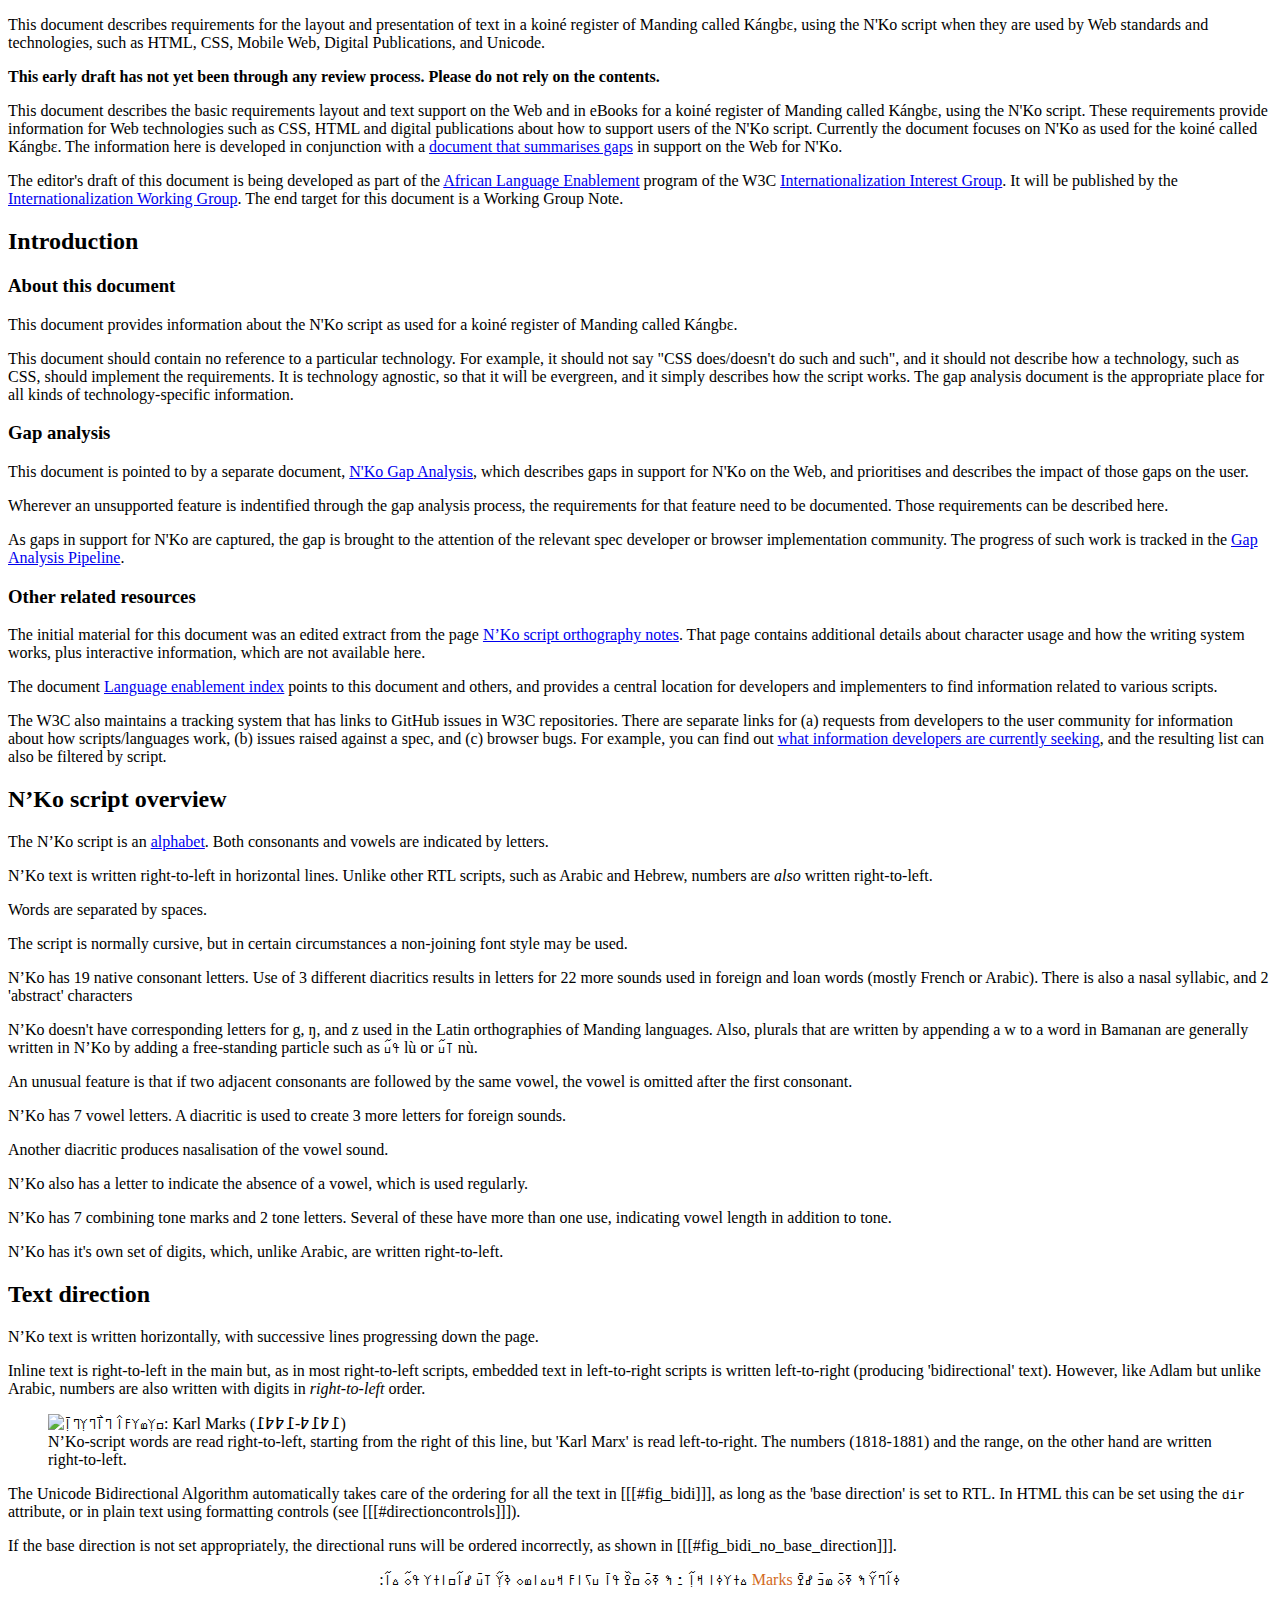
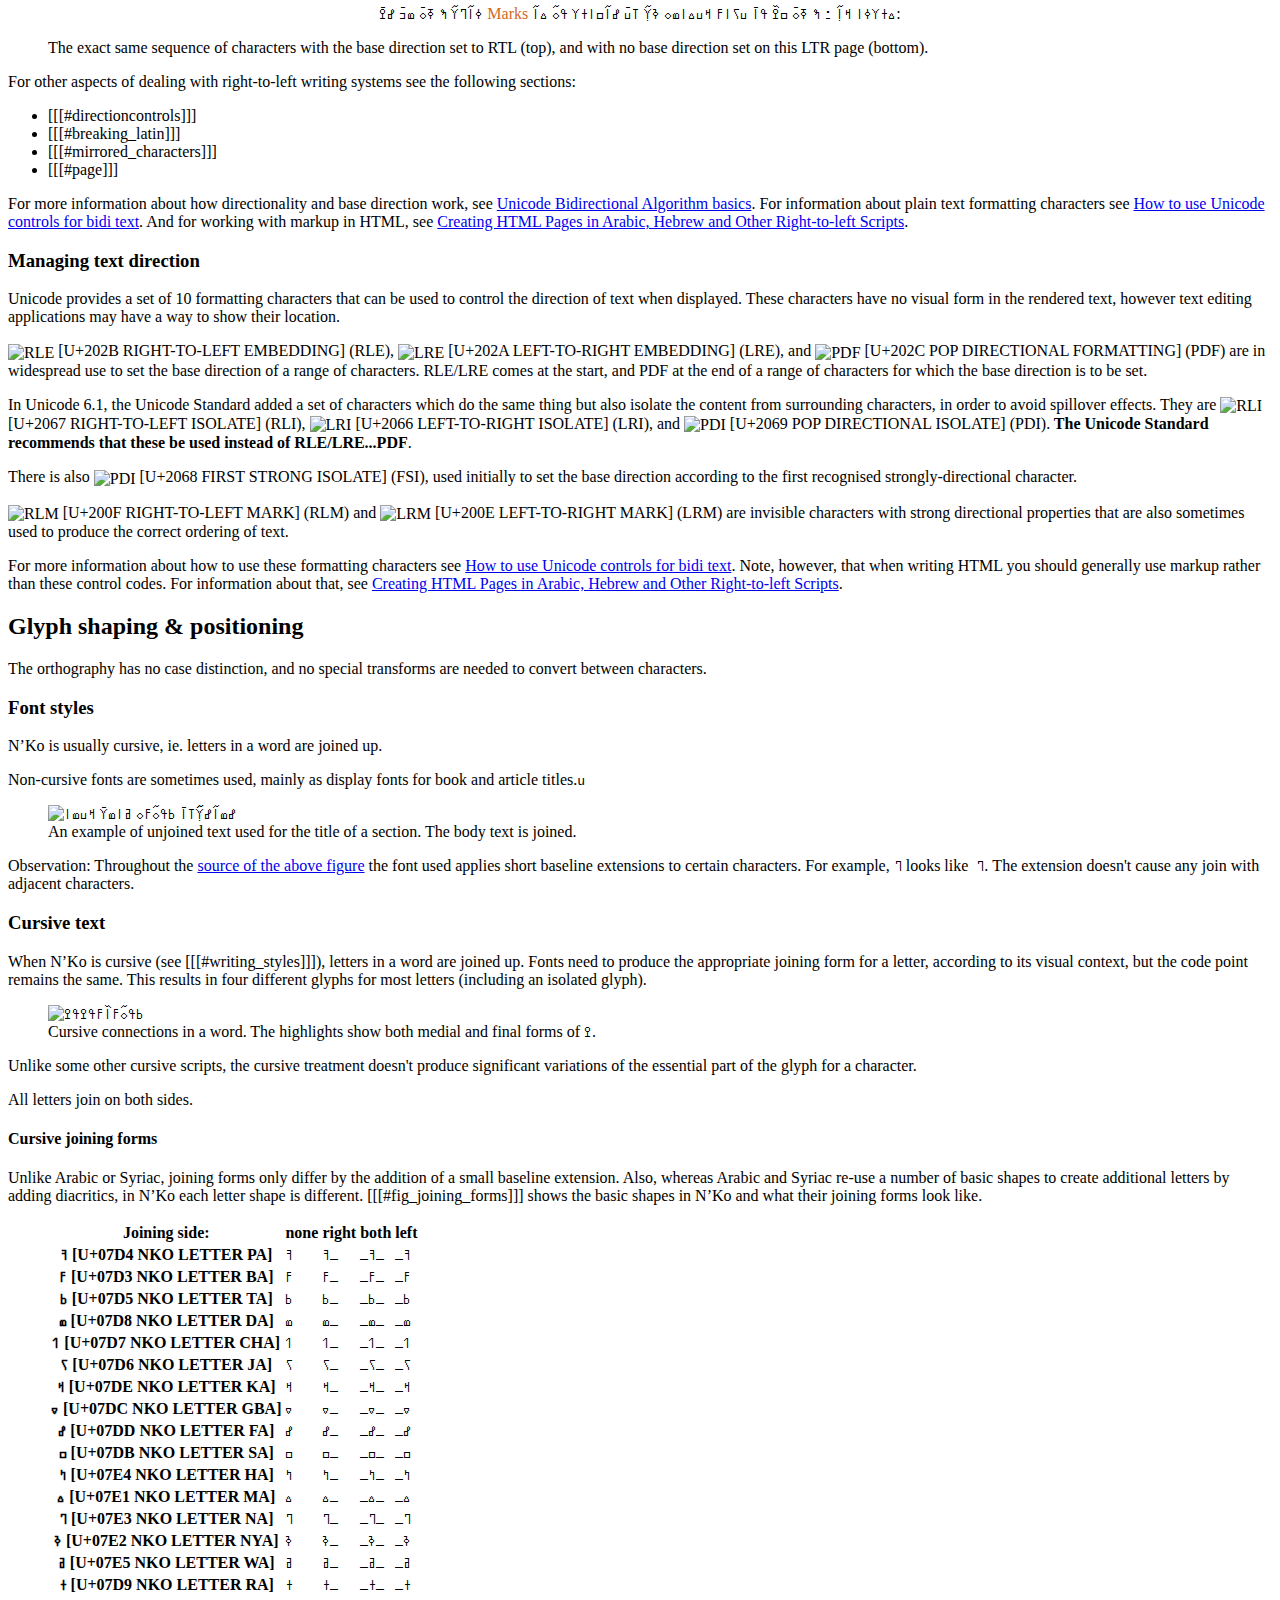
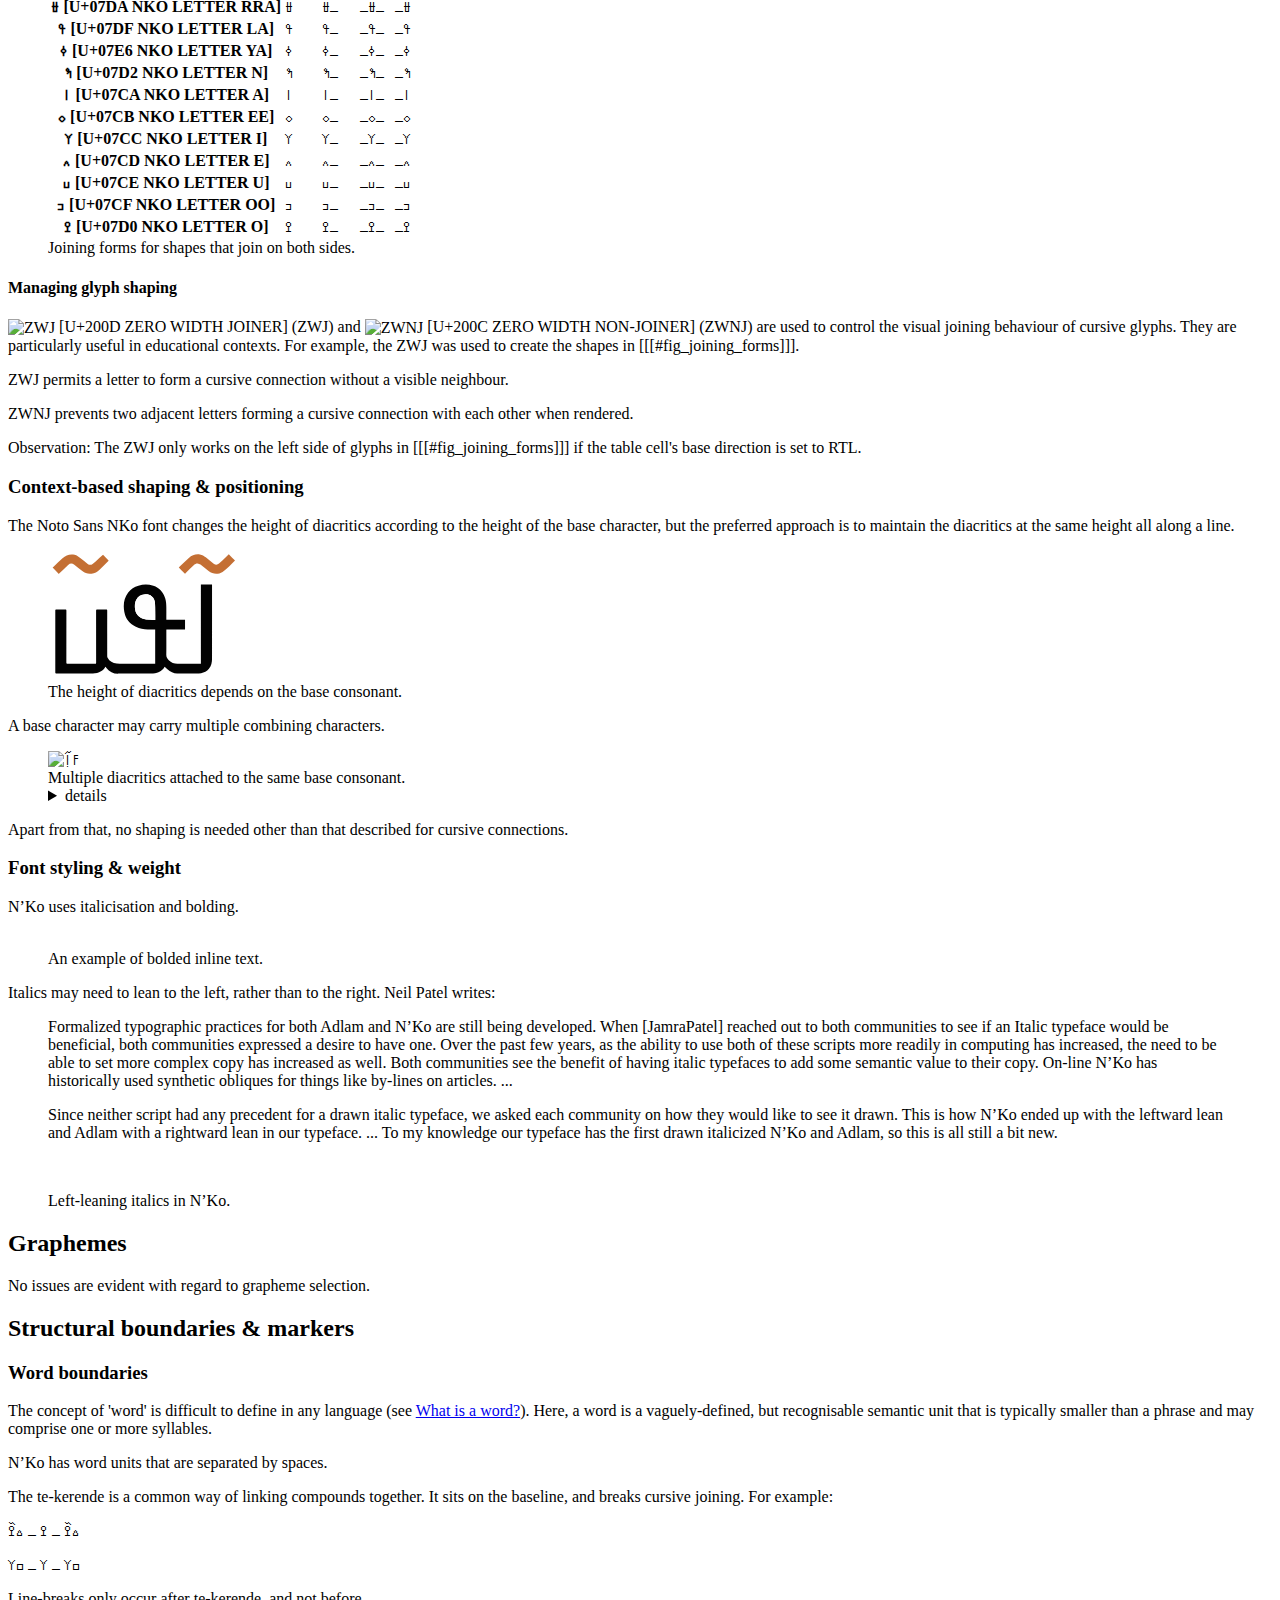
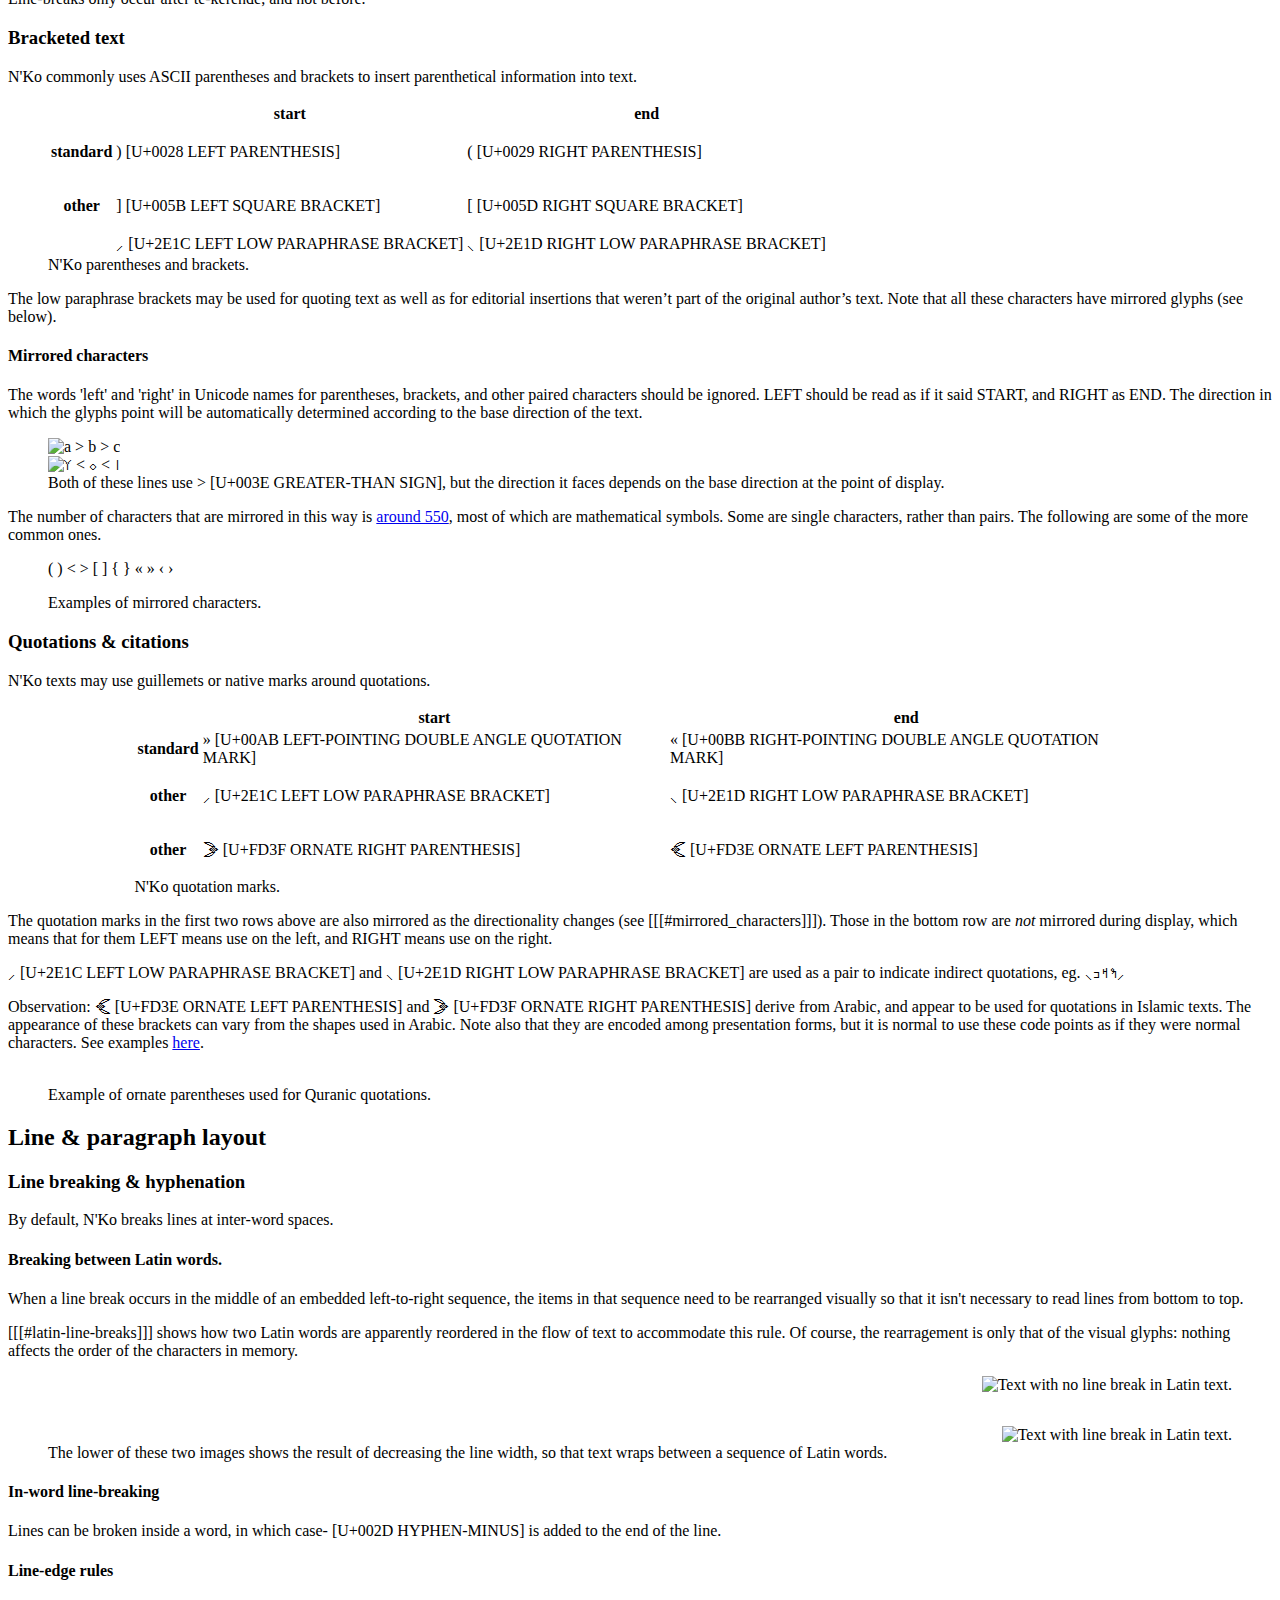
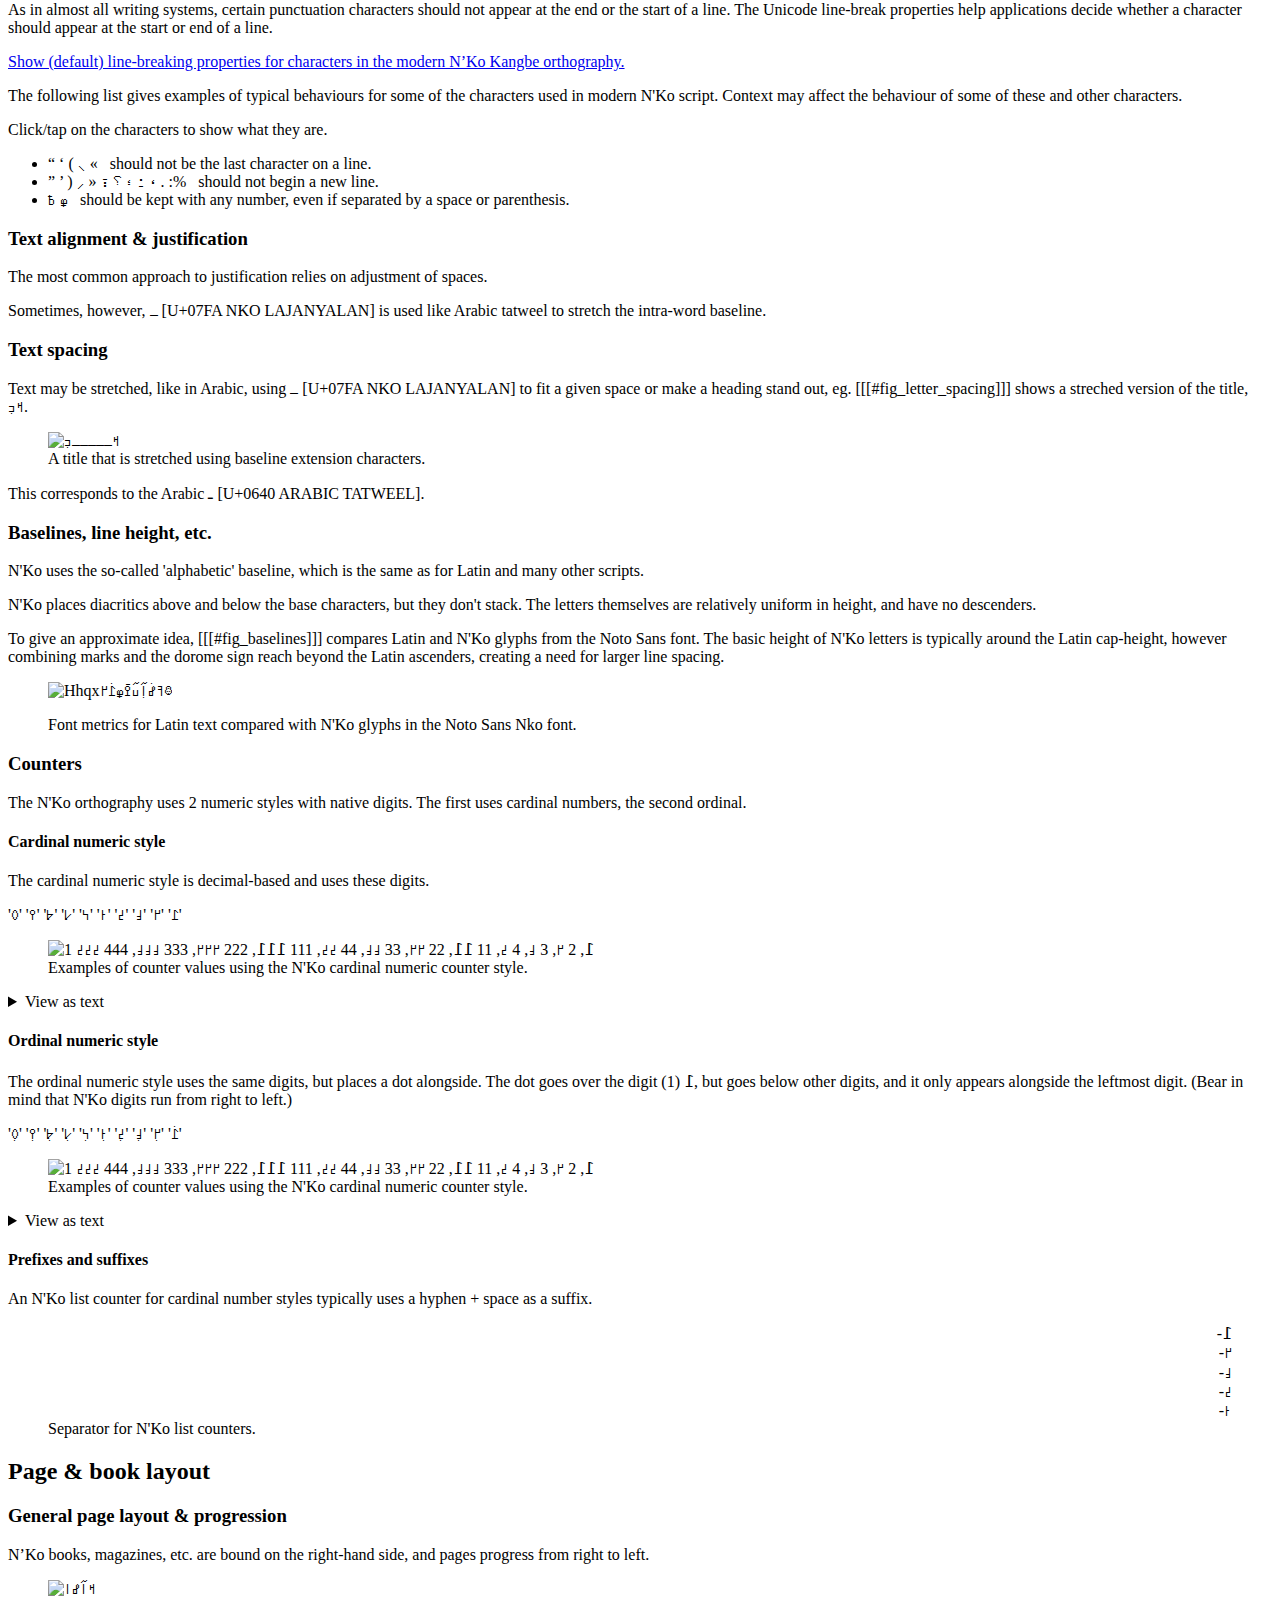
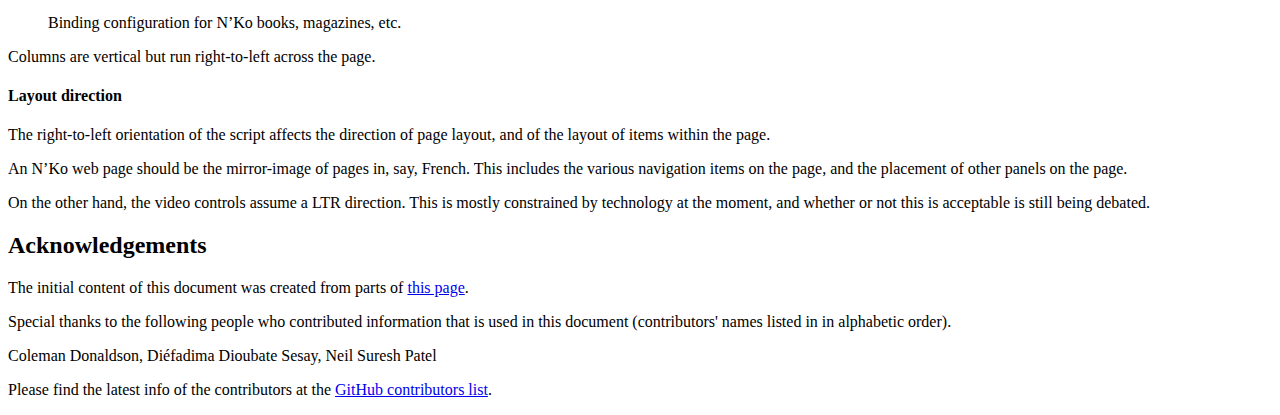
==== commit e07a0e00: "nko: Correct info about placement of diacritics" ====
--- a/nko/index.html
+++ b/nko/index.html
@@ -504,11 +504,11 @@
 <h3>Context-based shaping &amp; positioning</h3>
 
 
-<p>The  Noto Sans NKo font changes the height of  diacritics according to the height of the base character.</p>
+<p>The  Noto Sans NKo font changes the height of  diacritics according to the height of the base character, but  the preferred approach is to maintain the diacritics at the same height all along a line.</p>
 
 
 <figure id="fig_diacritic_height" class="sideCaption">
-<img src="images/fig_diacritic_height.svg" class="ex" lang="nqo" alt="ߊ߬ߟߎ߬" data-notes="Noto Sans Nko" style="height:9rem;">
+<img src="images/fig_diacritic_height.svg" class="ex" lang="nqo" alt="ߊ߬ߟߎ߬" data-notes="Noto Sans Nko" style="height:8rem;">
 <figcaption>The height of diacritics depends on the base consonant.</figcaption>
 </figure>
 
@@ -799,7 +799,7 @@
 
 <p>As in almost all writing systems, certain punctuation characters should not appear at the end or the start of a line. The Unicode line-break properties help applications decide whether a character should appear at the start or end of a line.</p>
 
-<p><a id="showLinebreaks" target="_blank" href="tbd">Show (default) line-breaking properties for characters in the modern N’Ko Kangbe orthography.</a></p>
+<p><a id="showLinebreaks" target="_blank" href="https://r12a.github.io/scripts/apps/listlinebreak/index.html?chars=%DF%94%20%DF%93%20%DF%95%20%DF%98%20%DF%97%20%DF%96%20%DF%9E%20%DF%9C%20%DF%9D%20%DF%9B%20%DF%A4%20%DF%A1%20%DF%A3%20%DF%A2%20%DF%A5%20%DF%99%20%DF%9A%20%DF%9F%20%DF%A6%20%DF%92%20%DF%8A%20%DF%8B%20%DF%8C%20%DF%8D%20%DF%8E%20%DF%8F%20%DF%90%20%DF%91%20%DF%B4%20%DF%B5%20%DF%A0%20%DF%A7%20%DF%BA%20%DF%AB%20%DF%AC%20%DF%AD%20%DF%AE%20%DF%AF%20%DF%B0%20%DF%B1%20%DF%B2%20%DF%B3%20%DF%BD%20%DF%80%20%DF%81%20%DF%82%20%DF%83%20%DF%84%20%DF%85%20%DF%86%20%DF%87%20%DF%88%20%DF%89%20%DF%B8%20%DF%B9%20%DF%B7%20%E2%B8%9C%20%E2%B8%9D%20%D8%8C%20%D8%9B%20%D8%9F%20%EF%B4%BE%20%EF%B4%BF%20%C2%AB%20%C2%BB%20(%20)%20[%20]%20.%20:%20%DF%B6%20%DF%BE%20%DF%BF%20%E2%80%8C%20%E2%80%8D%20%E2%81%A7%20%E2%80%AB%20%E2%81%A6%20%E2%80%AA%20%E2%81%A8%20%E2%81%A9%20%E2%80%AC%20%E2%80%8F%20%E2%80%8E">Show (default) line-breaking properties for characters in the modern N’Ko Kangbe orthography.</a></p>
 
 <p>The following list gives examples of typical behaviours for some of the characters used in modern N'Ko script. Context may affect the behaviour of some of these and other characters.</p>
 
@@ -810,8 +810,6 @@
 <li><span class="ex list" lang="nqo">” ’ ) ⸝ » ߹ ؛ ؟ ߸ ، . :%</span> &nbsp; should not begin a new line.</li>
 <li><span class="ex list" lang="nqo">߾ ߿</span> &nbsp; should be kept with any number, even if separated by a space or parenthesis.</li>
 </ul>
-
-<p>Line breaking should not move a danda or double danda to the beginning of a new line even if they are preceded by a space character.</p>
 </section>
 </section>
 
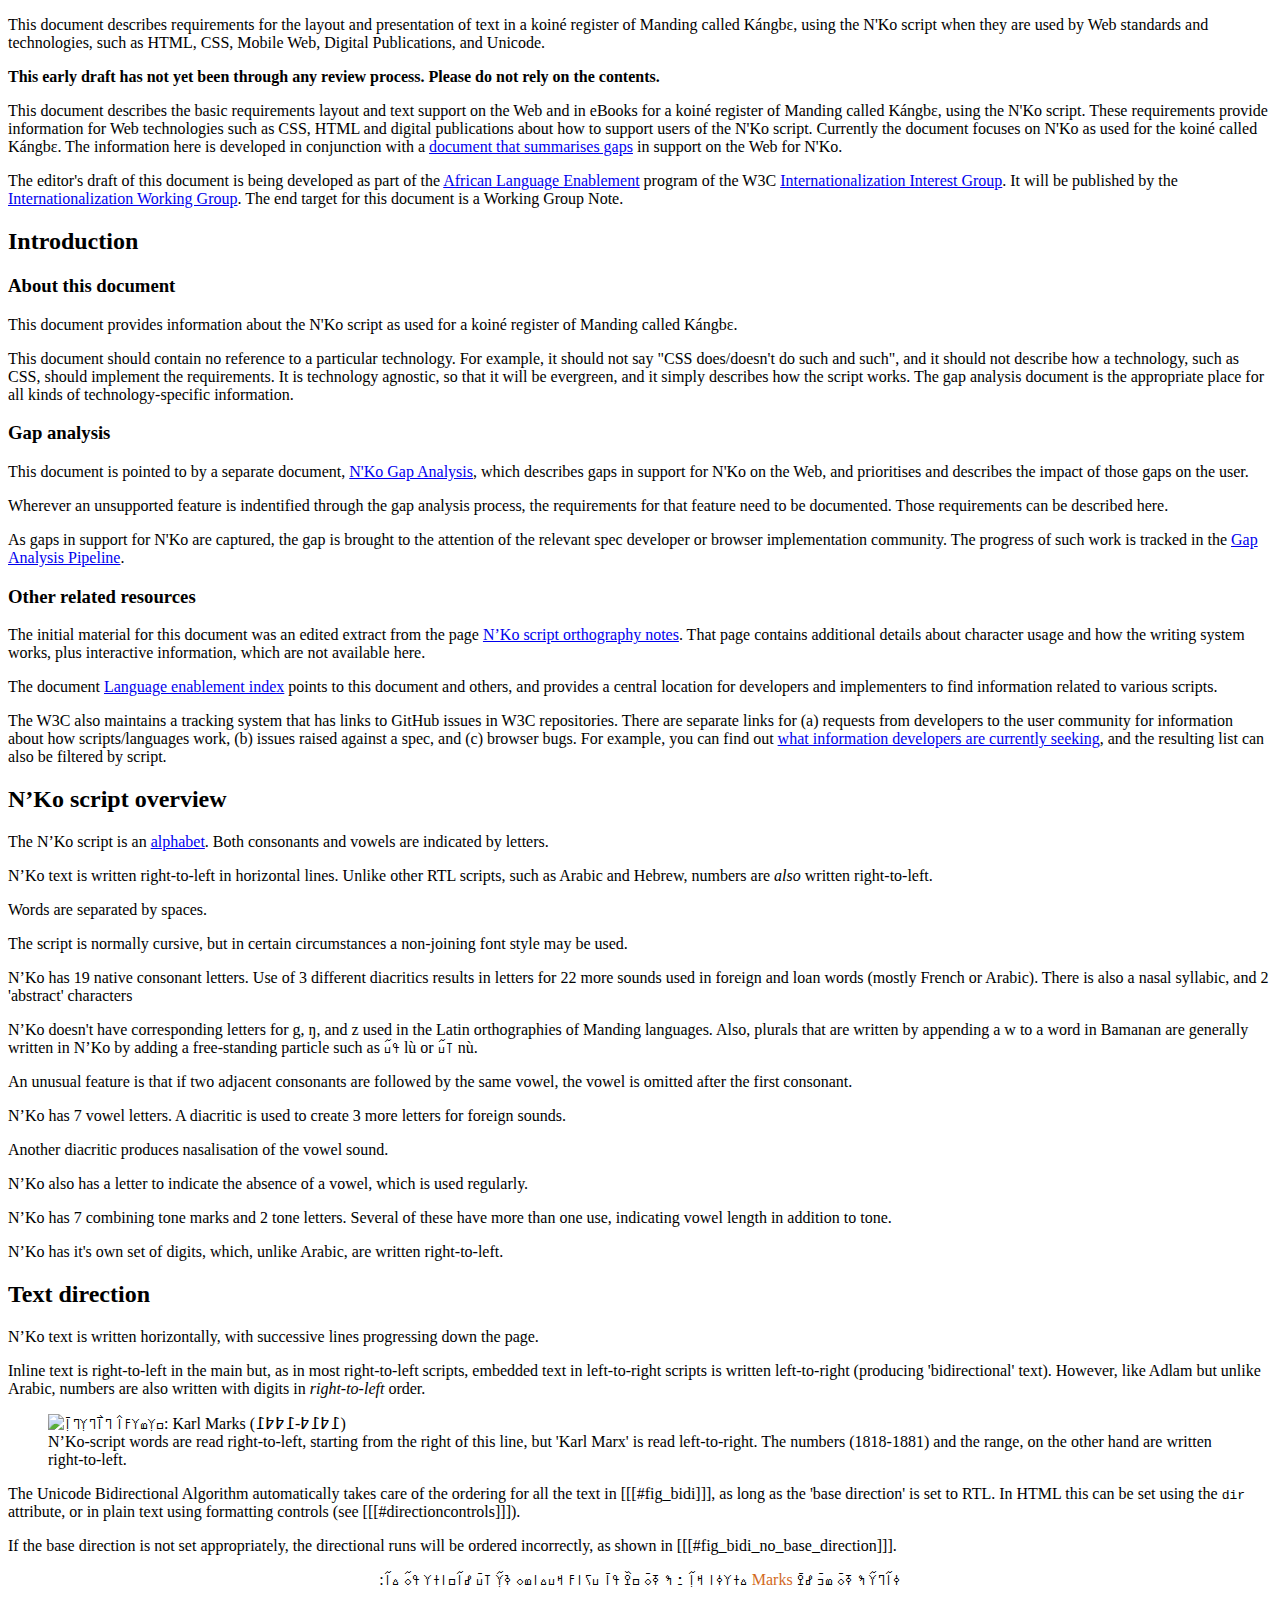
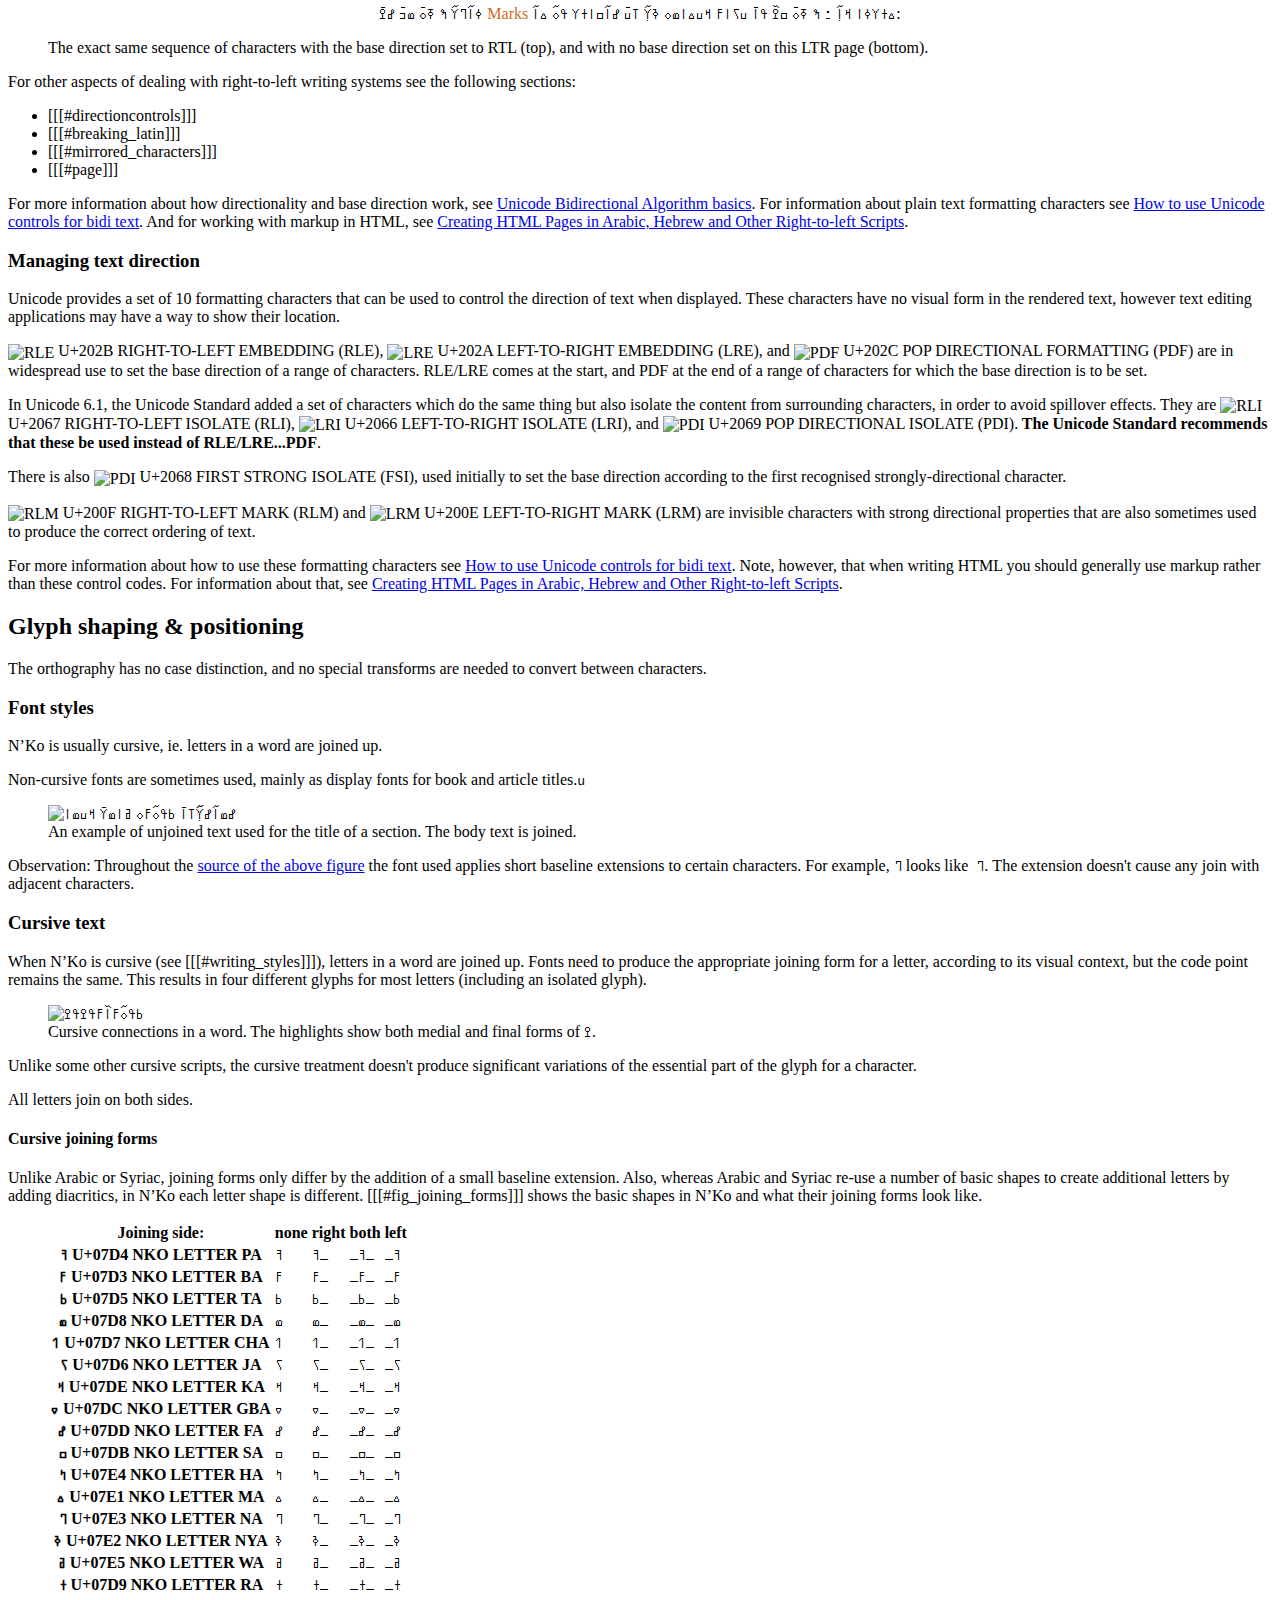
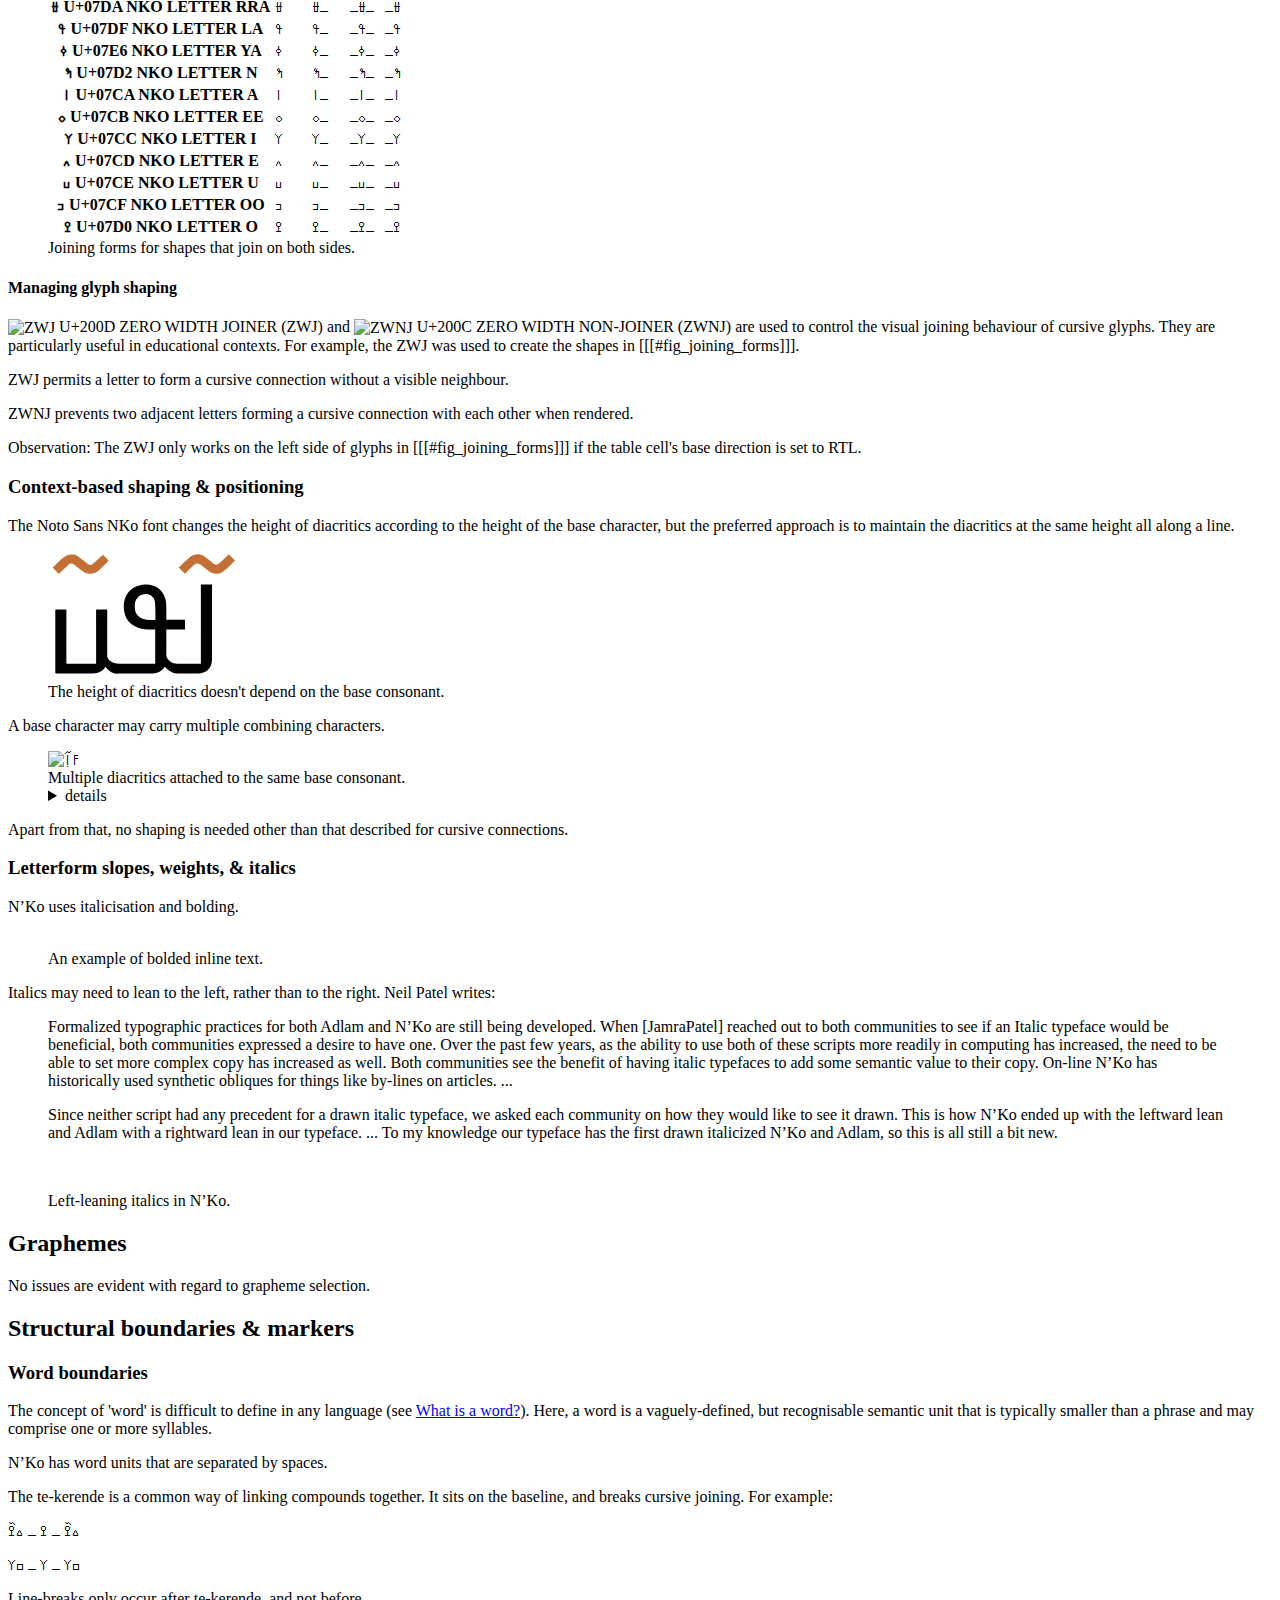
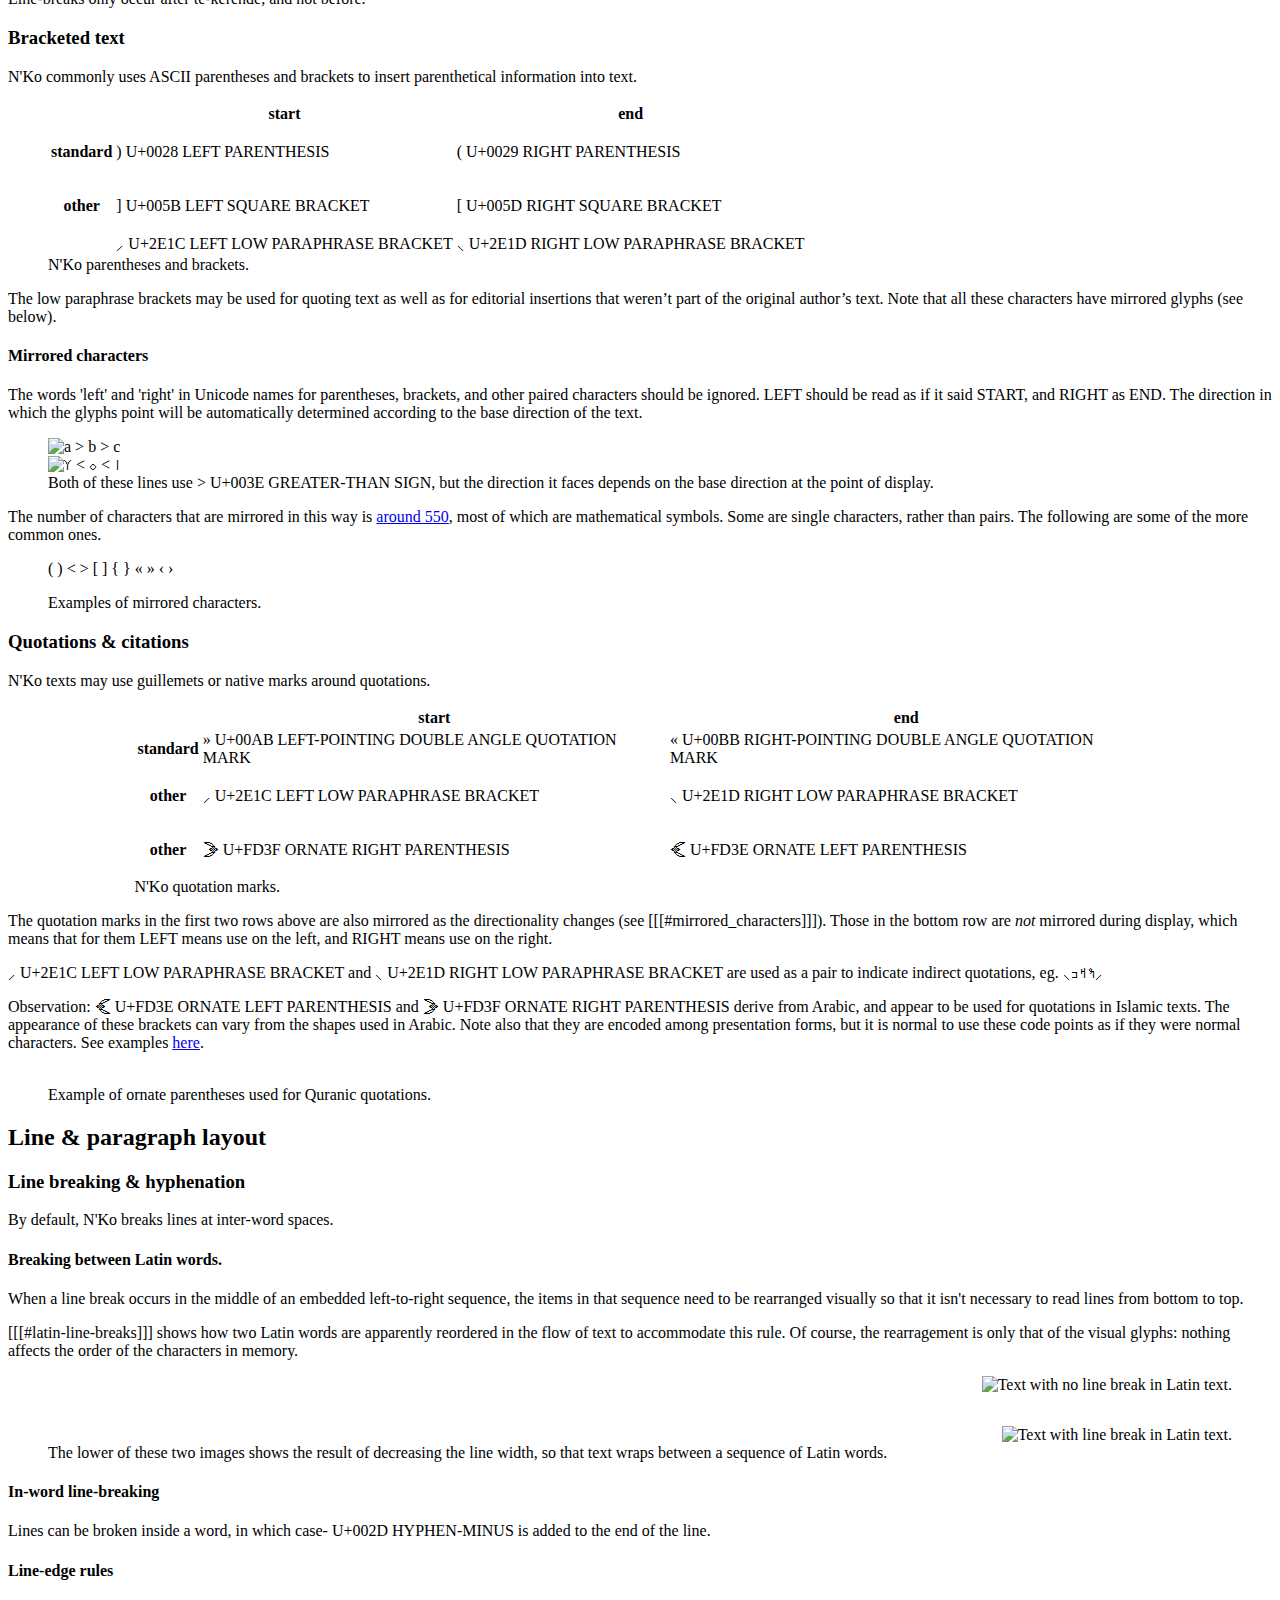
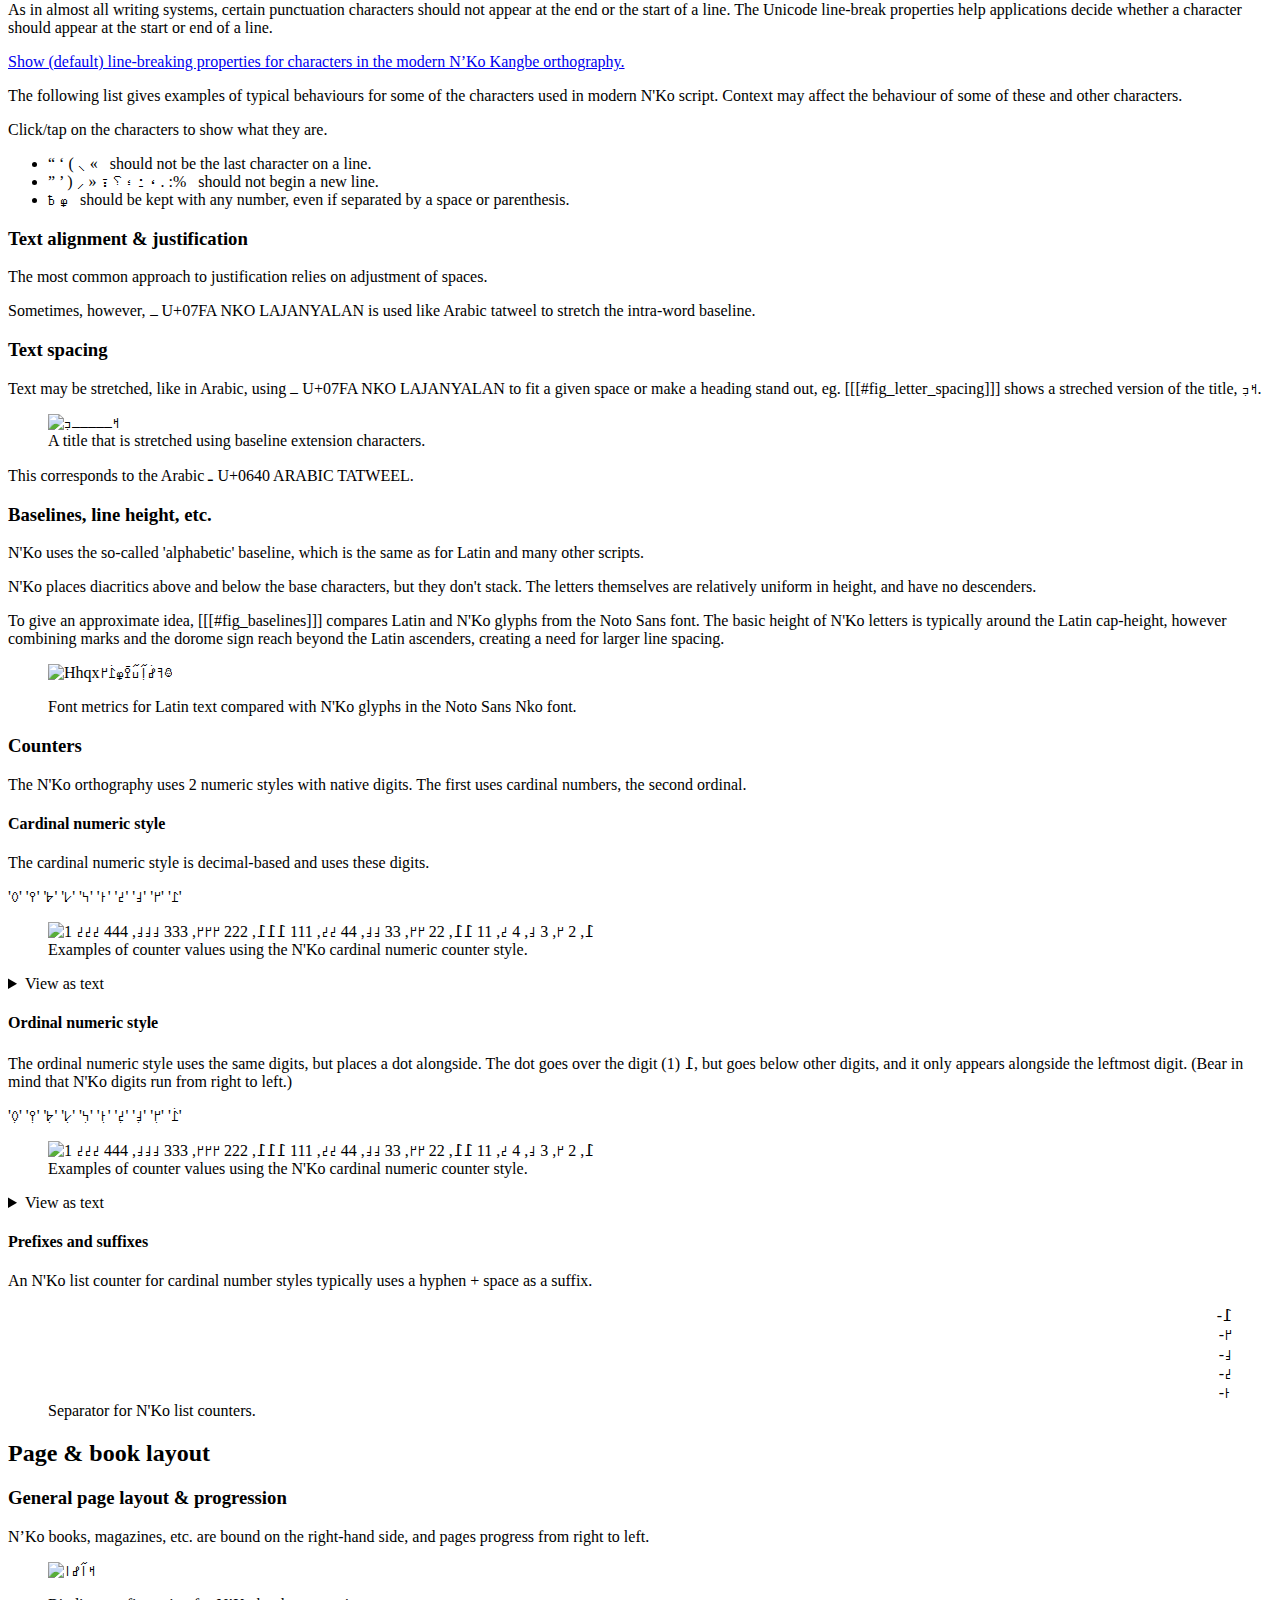
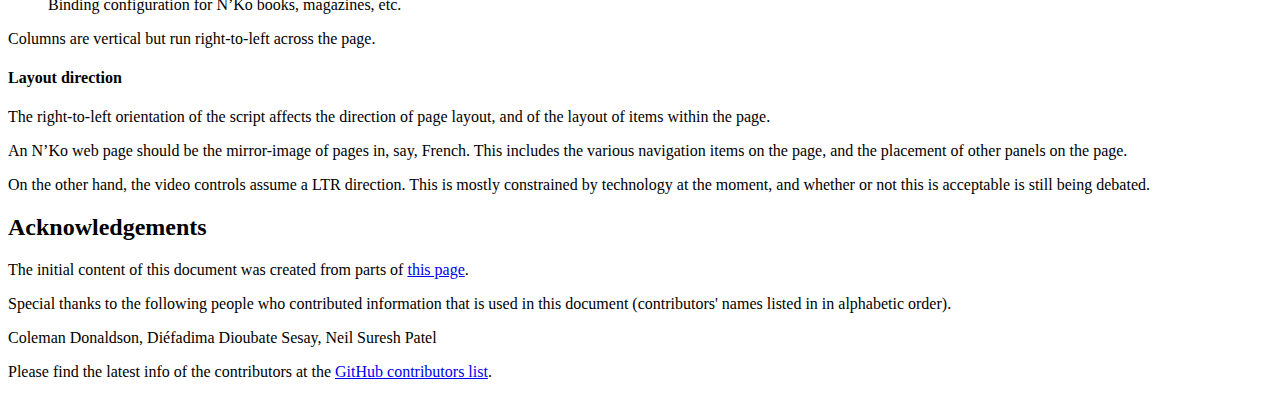
==== commit 71363ecf: "nko: Change font styles title" ====
--- a/nko/index.html
+++ b/nko/index.html
@@ -178,13 +178,13 @@
 
 <p>Unicode provides a set of 10 formatting characters that can be used to control the direction of text when displayed. These characters have no visual form in the rendered text, however text editing applications may have a way to show their location.</p>
 
-<p><span class="codepoint" translate="no"><span style="display:none;" lang="fuf">&#x202B;</span><img  src="images/chars/202B.png" alt="RLE" style="vertical-align:middle; width:2rem; height:2rem;"> [<span class="uname">U+202B RIGHT-TO-LEFT EMBEDDING</span>]</span> (<span class="uname">RLE</span>), <span class="codepoint" translate="no"><span style="display:none;" lang="fuf">&#x202A;</span><img  src="images/chars/202A.png" alt="LRE" style="vertical-align:middle; width:2rem; height:2rem;"> [<span class="uname">U+202A LEFT-TO-RIGHT EMBEDDING</span>]</span> (<span class="uname">LRE</span>), and <span class="codepoint" translate="no"><span style="display:none;" lang="fuf">&#x202C;</span><img  src="images/chars/202C.png" alt="PDF" style="vertical-align:middle; width:2rem; height:2rem;"> [<span class="uname">U+202C POP DIRECTIONAL FORMATTING</span>]</span> (<span class="uname">PDF</span>) are in widespread use to set the base direction of a range of characters. <span class="uname">RLE/LRE</span> comes at the start, and  <span class="uname">PDF</span> at the end of a range of characters for which the base direction is to be set.</p>
-
-<p class="info">In Unicode 6.1, the Unicode Standard added a set of characters which do the same thing but also isolate the content from surrounding characters, in order to avoid spillover effects. They are <span class="codepoint" translate="no"><span style="display:none;" lang="fuf">&#x2067;</span><img  src="images/chars/2067.png" alt="RLI" style="vertical-align:middle; width:2rem; height:2rem;"> [<span class="uname">U+2067 RIGHT-TO-LEFT ISOLATE</span>]</span> (<span class="uname">RLI</span>), <span class="codepoint" translate="no"><span style="display:none;" lang="fuf">&#x2066;</span><img  src="images/chars/2066.png" alt="LRI" style="vertical-align:middle; width:2rem; height:2rem;"> [<span class="uname">U+2066 LEFT-TO-RIGHT ISOLATE</span>]</span> (<span class="uname">LRI</span>), and <span class="codepoint" translate="no"><span style="display:none;" lang="fuf">&#x2069;</span><img  src="images/chars/2069.png" alt="PDI" style="vertical-align:middle; width:2rem; height:2rem;"> [<span class="uname">U+2069 POP DIRECTIONAL ISOLATE</span>]</span> (<span class="uname">PDI</span>).<strong> The Unicode Standard recommends that these be used instead of RLE/LRE...PDF</strong>. </p>
-
-<p>There is also <span class="codepoint" translate="no"><span style="display:none;" lang="fuf">&#x2068;</span><img  src="images/chars/2068.png" alt="PDI" style="vertical-align:middle; width:2rem; height:2rem;"> [<span class="uname">U+2068 FIRST STRONG ISOLATE</span>]</span> (<span class="uname">FSI</span>), used initially to set the base direction according to the first recognised strongly-directional character.</p>
-
-<p><span class="codepoint" translate="no"><span style="display:none;" lang="fuf">&#x200F;</span><img  src="images/chars/200F.png" alt="RLM" style="vertical-align:middle; width:2rem; height:2rem;"> [<span class="uname">U+200F RIGHT-TO-LEFT MARK</span>]</span> (<span class="uname">RLM</span>)  and <span class="codepoint" translate="no"><span style="display:none;" lang="fuf">&#x200E;</span><img  src="images/chars/200E.png" alt="LRM" style="vertical-align:middle; width:2rem; height:2rem;"> [<span class="uname">U+200E LEFT-TO-RIGHT MARK</span>]</span> (<span class="uname">LRM</span>)  are invisible characters with strong directional properties that are also sometimes used to produce the correct ordering of text.</p>
+<p><span class="codepoint" translate="no"><span style="display:none;" lang="fuf">&#x202B;</span><img  src="images/chars/202B.png" alt="RLE" style="vertical-align:middle; width:2rem; height:2rem;"> <span class="uname">U+202B RIGHT-TO-LEFT EMBEDDING</span></span> (<span class="uname">RLE</span>), <span class="codepoint" translate="no"><span style="display:none;" lang="fuf">&#x202A;</span><img  src="images/chars/202A.png" alt="LRE" style="vertical-align:middle; width:2rem; height:2rem;"> <span class="uname">U+202A LEFT-TO-RIGHT EMBEDDING</span></span> (<span class="uname">LRE</span>), and <span class="codepoint" translate="no"><span style="display:none;" lang="fuf">&#x202C;</span><img  src="images/chars/202C.png" alt="PDF" style="vertical-align:middle; width:2rem; height:2rem;"> <span class="uname">U+202C POP DIRECTIONAL FORMATTING</span></span> (<span class="uname">PDF</span>) are in widespread use to set the base direction of a range of characters. <span class="uname">RLE/LRE</span> comes at the start, and  <span class="uname">PDF</span> at the end of a range of characters for which the base direction is to be set.</p>
+
+<p class="info">In Unicode 6.1, the Unicode Standard added a set of characters which do the same thing but also isolate the content from surrounding characters, in order to avoid spillover effects. They are <span class="codepoint" translate="no"><span style="display:none;" lang="fuf">&#x2067;</span><img  src="images/chars/2067.png" alt="RLI" style="vertical-align:middle; width:2rem; height:2rem;"> <span class="uname">U+2067 RIGHT-TO-LEFT ISOLATE</span></span> (<span class="uname">RLI</span>), <span class="codepoint" translate="no"><span style="display:none;" lang="fuf">&#x2066;</span><img  src="images/chars/2066.png" alt="LRI" style="vertical-align:middle; width:2rem; height:2rem;"> <span class="uname">U+2066 LEFT-TO-RIGHT ISOLATE</span></span> (<span class="uname">LRI</span>), and <span class="codepoint" translate="no"><span style="display:none;" lang="fuf">&#x2069;</span><img  src="images/chars/2069.png" alt="PDI" style="vertical-align:middle; width:2rem; height:2rem;"> <span class="uname">U+2069 POP DIRECTIONAL ISOLATE</span></span> (<span class="uname">PDI</span>).<strong> The Unicode Standard recommends that these be used instead of RLE/LRE...PDF</strong>. </p>
+
+<p>There is also <span class="codepoint" translate="no"><span style="display:none;" lang="fuf">&#x2068;</span><img  src="images/chars/2068.png" alt="PDI" style="vertical-align:middle; width:2rem; height:2rem;"> <span class="uname">U+2068 FIRST STRONG ISOLATE</span></span> (<span class="uname">FSI</span>), used initially to set the base direction according to the first recognised strongly-directional character.</p>
+
+<p><span class="codepoint" translate="no"><span style="display:none;" lang="fuf">&#x200F;</span><img  src="images/chars/200F.png" alt="RLM" style="vertical-align:middle; width:2rem; height:2rem;"> <span class="uname">U+200F RIGHT-TO-LEFT MARK</span></span> (<span class="uname">RLM</span>)  and <span class="codepoint" translate="no"><span style="display:none;" lang="fuf">&#x200E;</span><img  src="images/chars/200E.png" alt="LRM" style="vertical-align:middle; width:2rem; height:2rem;"> <span class="uname">U+200E LEFT-TO-RIGHT MARK</span></span> (<span class="uname">LRM</span>)  are invisible characters with strong directional properties that are also sometimes used to produce the correct ordering of text.</p>
 
 <p>For more information about how to use these formatting characters see <a href="https://www.w3.org/International/questions/qa-bidi-unicode-controls.en">How to use Unicode controls for bidi text</a>. Note, however, that when writing HTML you should generally use markup rather than these control codes. For information about that, see <a href="https://www.w3.org/International/tutorials/bidi-xhtml/">Creating HTML Pages in Arabic, Hebrew and Other Right-to-left Scripts</a>.</p>
 </section>
@@ -277,189 +277,189 @@
 </thead>
 <tbody>
 <tr>
-<th><span class="codepoint noindex" translate="no"><span lang="nqo" dir="rtl">&#x07D4;</span> [<span class="uname">U+07D4 NKO LETTER PA</span>]</span></th>
+<th><span class="codepoint noindex" translate="no"><span lang="nqo" dir="rtl">&#x07D4;</span> <span class="uname">U+07D4 NKO LETTER PA</span></span></th>
 <td><span lang="nqo">ߔ</span></td>
 <td><span lang="nqo">ߺߔ</span></td>
 <td><span lang="nqo">ߺߔߺ</span></td>
 <td><span lang="nqo">ߔߺ</span></td>
 </tr>
 <tr>
-<th><span class="codepoint noindex" translate="no"><span lang="nqo" dir="rtl">&#x07D3;</span> [<span class="uname">U+07D3 NKO LETTER BA</span>]</span></th>
+<th><span class="codepoint noindex" translate="no"><span lang="nqo" dir="rtl">&#x07D3;</span> <span class="uname">U+07D3 NKO LETTER BA</span></span></th>
 <td><span lang="nqo">ߓ</span></td>
 <td><span lang="nqo">ߺߓ</span></td>
 <td><span lang="nqo">ߺߓߺ</span></td>
 <td><span lang="nqo">ߓߺ</span></td>
 </tr>
 <tr>
-<th><span class="codepoint noindex" translate="no"><span lang="nqo" dir="rtl">&#x07D5;</span> [<span class="uname">U+07D5 NKO LETTER TA</span>]</span></th>
+<th><span class="codepoint noindex" translate="no"><span lang="nqo" dir="rtl">&#x07D5;</span> <span class="uname">U+07D5 NKO LETTER TA</span></span></th>
 <td><span lang="nqo">ߕ</span></td>
 <td><span lang="nqo">ߺߕ</span></td>
 <td><span lang="nqo">ߺߕߺ</span></td>
 <td><span lang="nqo">ߕߺ</span></td>
 </tr>
 <tr>
-<th><span class="codepoint noindex" translate="no"><span lang="nqo" dir="rtl">&#x07D8;</span> [<span class="uname">U+07D8 NKO LETTER DA</span>]</span></th>
+<th><span class="codepoint noindex" translate="no"><span lang="nqo" dir="rtl">&#x07D8;</span> <span class="uname">U+07D8 NKO LETTER DA</span></span></th>
 <td><span lang="nqo">ߘ</span></td>
 <td><span lang="nqo">ߺߘ</span></td>
 <td><span lang="nqo">ߺߘߺ</span></td>
 <td><span lang="nqo">ߘߺ</span></td>
 </tr>
 <tr>
-<th><span class="codepoint noindex" translate="no"><span lang="nqo" dir="rtl">&#x07D7;</span> [<span class="uname">U+07D7 NKO LETTER CHA</span>]</span></th>
+<th><span class="codepoint noindex" translate="no"><span lang="nqo" dir="rtl">&#x07D7;</span> <span class="uname">U+07D7 NKO LETTER CHA</span></span></th>
 <td><span lang="nqo">ߗ</span></td>
 <td><span lang="nqo">ߺߗ</span></td>
 <td><span lang="nqo">ߺߗߺ</span></td>
 <td><span lang="nqo">ߗߺ</span></td>
 </tr>
 <tr>
-<th><span class="codepoint noindex" translate="no"><span lang="nqo" dir="rtl">&#x07D6;</span> [<span class="uname">U+07D6 NKO LETTER JA</span>]</span></th>
+<th><span class="codepoint noindex" translate="no"><span lang="nqo" dir="rtl">&#x07D6;</span> <span class="uname">U+07D6 NKO LETTER JA</span></span></th>
 <td><span lang="nqo">ߖ</span></td>
 <td><span lang="nqo">ߺߖ</span></td>
 <td><span lang="nqo">ߺߖߺ</span></td>
 <td><span lang="nqo">ߖߺ</span></td>
 </tr>
 <tr>
-<th><span class="codepoint noindex" translate="no"><span lang="nqo" dir="rtl">&#x07DE;</span> [<span class="uname">U+07DE NKO LETTER KA</span>]</span></th>
+<th><span class="codepoint noindex" translate="no"><span lang="nqo" dir="rtl">&#x07DE;</span> <span class="uname">U+07DE NKO LETTER KA</span></span></th>
 <td><span lang="nqo">ߞ</span></td>
 <td><span lang="nqo">ߺߞ</span></td>
 <td><span lang="nqo">ߺߞߺ</span></td>
 <td><span lang="nqo">ߞߺ</span></td>
 </tr>
 <tr>
-<th><span class="codepoint noindex" translate="no"><span lang="nqo" dir="rtl">&#x07DC;</span> [<span class="uname">U+07DC NKO LETTER GBA</span>]</span></th>
+<th><span class="codepoint noindex" translate="no"><span lang="nqo" dir="rtl">&#x07DC;</span> <span class="uname">U+07DC NKO LETTER GBA</span></span></th>
 <td><span lang="nqo">ߜ</span></td>
 <td><span lang="nqo">ߺߜ</span></td>
 <td><span lang="nqo">ߺߜߺ</span></td>
 <td><span lang="nqo">ߜߺ</span></td>
 </tr>
 <tr>
-<th><span class="codepoint noindex" translate="no"><span lang="nqo" dir="rtl">&#x07DD;</span> [<span class="uname">U+07DD NKO LETTER FA</span>]</span></th>
+<th><span class="codepoint noindex" translate="no"><span lang="nqo" dir="rtl">&#x07DD;</span> <span class="uname">U+07DD NKO LETTER FA</span></span></th>
 <td><span lang="nqo">ߝ</span></td>
 <td><span lang="nqo">ߺߝ</span></td>
 <td><span lang="nqo">ߺߝߺ</span></td>
 <td><span lang="nqo">ߝߺ</span></td>
 </tr>
 <tr>
-<th><span class="codepoint noindex" translate="no"><span lang="nqo" dir="rtl">&#x07DB;</span> [<span class="uname">U+07DB NKO LETTER SA</span>]</span></th>
+<th><span class="codepoint noindex" translate="no"><span lang="nqo" dir="rtl">&#x07DB;</span> <span class="uname">U+07DB NKO LETTER SA</span></span></th>
 <td><span lang="nqo">ߛ</span></td>
 <td><span lang="nqo">ߺߛ</span></td>
 <td><span lang="nqo">ߺߛߺ</span></td>
 <td><span lang="nqo">ߛߺ</span></td>
 </tr>
 <tr>
-<th><span class="codepoint noindex" translate="no"><span lang="nqo" dir="rtl">&#x07E4;</span> [<span class="uname">U+07E4 NKO LETTER HA</span>]</span></th>
+<th><span class="codepoint noindex" translate="no"><span lang="nqo" dir="rtl">&#x07E4;</span> <span class="uname">U+07E4 NKO LETTER HA</span></span></th>
 <td><span lang="nqo">ߤ</span></td>
 <td><span lang="nqo">ߺߤ</span></td>
 <td><span lang="nqo">ߺߤߺ</span></td>
 <td><span lang="nqo">ߤߺ</span></td>
 </tr>
 <tr>
-<th><span class="codepoint noindex" translate="no"><span lang="nqo" dir="rtl">&#x07E1;</span> [<span class="uname">U+07E1 NKO LETTER MA</span>]</span></th>
+<th><span class="codepoint noindex" translate="no"><span lang="nqo" dir="rtl">&#x07E1;</span> <span class="uname">U+07E1 NKO LETTER MA</span></span></th>
 <td><span lang="nqo">ߡ</span></td>
 <td><span lang="nqo">ߺߡ</span></td>
 <td><span lang="nqo">ߺߡߺ</span></td>
 <td><span lang="nqo">ߡߺ</span></td>
 </tr>
 <tr>
-<th><span class="codepoint noindex" translate="no"><span lang="nqo" dir="rtl">&#x07E3;</span> [<span class="uname">U+07E3 NKO LETTER NA</span>]</span></th>
+<th><span class="codepoint noindex" translate="no"><span lang="nqo" dir="rtl">&#x07E3;</span> <span class="uname">U+07E3 NKO LETTER NA</span></span></th>
 <td><span lang="nqo">ߣ</span></td>
 <td><span lang="nqo">ߺߣ</span></td>
 <td><span lang="nqo">ߺߣߺ</span></td>
 <td><span lang="nqo">ߣߺ</span></td>
 </tr>
 <tr>
-<th><span class="codepoint noindex" translate="no"><span lang="nqo" dir="rtl">&#x07E2;</span> [<span class="uname">U+07E2 NKO LETTER NYA</span>]</span></th>
+<th><span class="codepoint noindex" translate="no"><span lang="nqo" dir="rtl">&#x07E2;</span> <span class="uname">U+07E2 NKO LETTER NYA</span></span></th>
 <td><span lang="nqo">ߢ</span></td>
 <td><span lang="nqo">ߺߢ</span></td>
 <td><span lang="nqo">ߺߢߺ</span></td>
 <td><span lang="nqo">ߢߺ</span></td>
 </tr>
 <tr>
-<th><span class="codepoint noindex" translate="no"><span lang="nqo" dir="rtl">&#x07E5;</span> [<span class="uname">U+07E5 NKO LETTER WA</span>]</span></th>
+<th><span class="codepoint noindex" translate="no"><span lang="nqo" dir="rtl">&#x07E5;</span> <span class="uname">U+07E5 NKO LETTER WA</span></span></th>
 <td><span lang="nqo">ߥ</span></td>
 <td><span lang="nqo">ߺߥ</span></td>
 <td><span lang="nqo">ߺߥߺ</span></td>
 <td><span lang="nqo">ߥߺ</span></td>
 </tr>
 <tr>
-<th><span class="codepoint noindex" translate="no"><span lang="nqo" dir="rtl">&#x07D9;</span> [<span class="uname">U+07D9 NKO LETTER RA</span>]</span></th>
+<th><span class="codepoint noindex" translate="no"><span lang="nqo" dir="rtl">&#x07D9;</span> <span class="uname">U+07D9 NKO LETTER RA</span></span></th>
 <td><span lang="nqo">ߙ</span></td>
 <td><span lang="nqo">ߺߙ</span></td>
 <td><span lang="nqo">ߺߙߺ</span></td>
 <td><span lang="nqo">ߙߺ</span></td>
 </tr>
 <tr>
-<th><span class="codepoint noindex" translate="no"><span lang="nqo" dir="rtl">&#x07DA;</span> [<span class="uname">U+07DA NKO LETTER RRA</span>]</span></th>
+<th><span class="codepoint noindex" translate="no"><span lang="nqo" dir="rtl">&#x07DA;</span> <span class="uname">U+07DA NKO LETTER RRA</span></span></th>
 <td><span lang="nqo">ߚ</span></td>
 <td><span lang="nqo">ߺߚ</span></td>
 <td><span lang="nqo">ߺߚߺ</span></td>
 <td><span lang="nqo">ߚߺ</span></td>
 </tr>
 <tr>
-<th><span class="codepoint noindex" translate="no"><span lang="nqo" dir="rtl">&#x07DF;</span> [<span class="uname">U+07DF NKO LETTER LA</span>]</span></th>
+<th><span class="codepoint noindex" translate="no"><span lang="nqo" dir="rtl">&#x07DF;</span> <span class="uname">U+07DF NKO LETTER LA</span></span></th>
 <td><span lang="nqo">ߟ</span></td>
 <td><span lang="nqo">ߺߟ</span></td>
 <td><span lang="nqo">ߺߟߺ</span></td>
 <td><span lang="nqo">ߟߺ</span></td>
 </tr>
 <tr>
-<th><span class="codepoint noindex" translate="no"><span lang="nqo" dir="rtl">&#x07E6;</span> [<span class="uname">U+07E6 NKO LETTER YA</span>]</span></th>
+<th><span class="codepoint noindex" translate="no"><span lang="nqo" dir="rtl">&#x07E6;</span> <span class="uname">U+07E6 NKO LETTER YA</span></span></th>
 <td><span lang="nqo">ߦ</span></td>
 <td><span lang="nqo">ߺߦ</span></td>
 <td><span lang="nqo">ߺߦߺ</span></td>
 <td><span lang="nqo">ߦߺ</span></td>
 </tr>
 <tr>
-<th><span class="codepoint noindex" translate="no"><span lang="nqo" dir="rtl">&#x07D2;</span> [<span class="uname">U+07D2 NKO LETTER N</span>]</span></th>
+<th><span class="codepoint noindex" translate="no"><span lang="nqo" dir="rtl">&#x07D2;</span> <span class="uname">U+07D2 NKO LETTER N</span></span></th>
 <td><span lang="nqo">ߒ</span></td>
 <td><span lang="nqo">ߺߒ</span></td>
 <td><span lang="nqo">ߺߒߺ</span></td>
 <td><span lang="nqo">ߒߺ</span></td>
 </tr>
 <tr>
-<th><span class="codepoint noindex" translate="no"><span lang="nqo" dir="rtl">&#x07CA;</span> [<span class="uname">U+07CA NKO LETTER A</span>]</span></th>
+<th><span class="codepoint noindex" translate="no"><span lang="nqo" dir="rtl">&#x07CA;</span> <span class="uname">U+07CA NKO LETTER A</span></span></th>
 <td><span lang="nqo">ߊ</span></td>
 <td><span lang="nqo">ߺߊ</span></td>
 <td><span lang="nqo">ߺߊߺ</span></td>
 <td><span lang="nqo">ߊߺ</span></td>
 </tr>
 <tr>
-<th><span class="codepoint noindex" translate="no"><span lang="nqo" dir="rtl">&#x07CB;</span> [<span class="uname">U+07CB NKO LETTER EE</span>]</span></th>
+<th><span class="codepoint noindex" translate="no"><span lang="nqo" dir="rtl">&#x07CB;</span> <span class="uname">U+07CB NKO LETTER EE</span></span></th>
 <td><span lang="nqo">ߋ</span></td>
 <td><span lang="nqo">ߺߋ</span></td>
 <td><span lang="nqo">ߺߋߺ</span></td>
 <td><span lang="nqo">ߋߺ</span></td>
 </tr>
 <tr>
-<th><span class="codepoint noindex" translate="no"><span lang="nqo" dir="rtl">&#x07CC;</span> [<span class="uname">U+07CC NKO LETTER I</span>]</span></th>
+<th><span class="codepoint noindex" translate="no"><span lang="nqo" dir="rtl">&#x07CC;</span> <span class="uname">U+07CC NKO LETTER I</span></span></th>
 <td><span lang="nqo">ߌ</span></td>
 <td><span lang="nqo">ߺߌ</span></td>
 <td><span lang="nqo">ߺߌߺ</span></td>
 <td><span lang="nqo">ߌߺ</span></td>
 </tr>
 <tr>
-<th><span class="codepoint noindex" translate="no"><span lang="nqo" dir="rtl">&#x07CD;</span> [<span class="uname">U+07CD NKO LETTER E</span>]</span></th>
+<th><span class="codepoint noindex" translate="no"><span lang="nqo" dir="rtl">&#x07CD;</span> <span class="uname">U+07CD NKO LETTER E</span></span></th>
 <td><span lang="nqo">ߍ</span></td>
 <td><span lang="nqo">ߺߍ</span></td>
 <td><span lang="nqo">ߺߍߺ</span></td>
 <td><span lang="nqo">ߍߺ</span></td>
 </tr>
 <tr>
-<th><span class="codepoint noindex" translate="no"><span lang="nqo" dir="rtl">&#x07CE;</span> [<span class="uname">U+07CE NKO LETTER U</span>]</span></th>
+<th><span class="codepoint noindex" translate="no"><span lang="nqo" dir="rtl">&#x07CE;</span> <span class="uname">U+07CE NKO LETTER U</span></span></th>
 <td><span lang="nqo">ߎ</span></td>
 <td><span lang="nqo">ߺߎ</span></td>
 <td><span lang="nqo">ߺߎߺ</span></td>
 <td><span lang="nqo">ߎߺ</span></td>
 </tr>
 <tr>
-<th><span class="codepoint noindex" translate="no"><span lang="nqo" dir="rtl">&#x07CF;</span> [<span class="uname">U+07CF NKO LETTER OO</span>]</span></th>
+<th><span class="codepoint noindex" translate="no"><span lang="nqo" dir="rtl">&#x07CF;</span> <span class="uname">U+07CF NKO LETTER OO</span></span></th>
 <td><span lang="nqo">ߏ</span></td>
 <td><span lang="nqo">ߺߏ</span></td>
 <td><span lang="nqo">ߺߏߺ</span></td>
 <td><span lang="nqo">ߏߺ</span></td>
 </tr>
 <tr>
-<th><span class="codepoint noindex" translate="no"><span lang="nqo" dir="rtl">&#x07D0;</span> [<span class="uname">U+07D0 NKO LETTER O</span>]</span></th>
+<th><span class="codepoint noindex" translate="no"><span lang="nqo" dir="rtl">&#x07D0;</span> <span class="uname">U+07D0 NKO LETTER O</span></span></th>
 <td><span lang="nqo">ߐ</span></td>
 <td><span lang="nqo">ߺߐ</span></td>
 <td><span lang="nqo">ߺߐߺ</span></td>
@@ -481,13 +481,13 @@
 <h4>Managing glyph shaping</h4>
 
 
-<p><span class="codepoint" translate="no"><span style="display:none;" lang="fuf">&#x200D;</span><img src="images/chars/200D.png" alt="ZWJ" style="vertical-align:middle; height:2rem;width:2rem;"> [<span class="uname">U+200D ZERO WIDTH JOINER</span>]</span> (<span class="uname">ZWJ</span>) and <span class="codepoint" translate="no"><span style="display:none;" lang="fuf">&#x200C;</span><img src="images/chars/200C.png" alt="ZWNJ" style="vertical-align:middle; height:2rem;width:2rem;"> [<span class="uname">U+200C ZERO WIDTH NON-JOINER</span>]</span> (<span class="uname">ZWNJ</span>) are used to control the visual joining behaviour of cursive glyphs. They are particularly useful in educational contexts. For example, the <span class="uname" dir="ltr">ZWJ</span> was used to create the shapes in [[[#fig_joining_forms]]].</p>
+<p><span class="codepoint" translate="no"><span style="display:none;" lang="fuf">&#x200D;</span><img src="images/chars/200D.png" alt="ZWJ" style="vertical-align:middle; height:2rem;width:2rem;"> <span class="uname">U+200D ZERO WIDTH JOINER</span></span> (<span class="uname">ZWJ</span>) and <span class="codepoint" translate="no"><span style="display:none;" lang="fuf">&#x200C;</span><img src="images/chars/200C.png" alt="ZWNJ" style="vertical-align:middle; height:2rem;width:2rem;"> <span class="uname">U+200C ZERO WIDTH NON-JOINER</span></span> (<span class="uname">ZWNJ</span>) are used to control the visual joining behaviour of cursive glyphs. They are particularly useful in educational contexts. For example, the <span class="uname" dir="ltr">ZWJ</span> was used to create the shapes in [[[#fig_joining_forms]]].</p>
 
 <p><span class="uname" dir="ltr">ZWJ</span>  permits a letter to form a cursive connection without a visible neighbour.</p>
 
 <p><span class="uname" dir="ltr">ZWNJ</span> prevents two adjacent letters forming a cursive connection with each other when rendered.</p>
 
-<!--p><span class="codepoint" translate="no"><span style="display:none;" lang="fuf">&#x034F;</span><img src="../../c/Combining_Diacritical_Marks/034F.png" alt="MVS" style="vertical-align:middle"> [<a href="/scripts/XXXXXX/block#char034F"><span class="uname">U+034F COMBINING GRAPHEME JOINER</span></a>]</span> is used in Arabic to produce special ordering of diacritics. The name is a misnomer, as it is generally used to <em>break</em> the normal sequence of diacritics.</p-->
+<!--p><span class="codepoint" translate="no"><span style="display:none;" lang="fuf">&#x034F;</span><img src="../../c/Combining_Diacritical_Marks/034F.png" alt="MVS" style="vertical-align:middle"> [<a href="/scripts/XXXXXX/block#char034F"><span class="uname">U+034F COMBINING GRAPHEME JOINER</span></a></span> is used in Arabic to produce special ordering of diacritics. The name is a misnomer, as it is generally used to <em>break</em> the normal sequence of diacritics.</p-->
 
 <p class="observation"><span class="leadin">Observation:</span> The <span class="uname" dir="ltr">ZWJ</span> only works on the left side of glyphs in [[[#fig_joining_forms]]] if the table cell's base direction is set to RTL.</p>
 </section>
@@ -509,7 +509,7 @@
 
 <figure id="fig_diacritic_height" class="sideCaption">
 <img src="images/fig_diacritic_height.svg" class="ex" lang="nqo" alt="ߊ߬ߟߎ߬" data-notes="Noto Sans Nko" style="height:8rem;">
-<figcaption>The height of diacritics depends on the base consonant.</figcaption>
+<figcaption>The height of diacritics doesn't depend on the base consonant.</figcaption>
 </figure>
 
 
@@ -536,7 +536,7 @@
 
   
 <section id="fontstyle">
-<h3>Font styling &amp; weight</h3>
+<h3>Letterform slopes, weights, &amp; italics</h3>
 
 <p>N’Ko  uses italicisation and bolding.</p>
 
@@ -645,18 +645,18 @@
 <tbody>
 <tr>
 <th>standard</th>
-<td><p><span class="codepoint" translate="no"><bdi lang="nqo" dir="rtl">&#x0028;</bdi> [<span class="uname">U+0028 LEFT PARENTHESIS</span>]</span></p></td>
-<td><p><span class="codepoint" translate="no"><bdi lang="nqo" dir="rtl">&#x0029;</bdi> [<span class="uname">U+0029 RIGHT PARENTHESIS</span>]</span></p></td>
+<td><p><span class="codepoint" translate="no"><bdi lang="nqo" dir="rtl">&#x0028;</bdi> <span class="uname">U+0028 LEFT PARENTHESIS</span></span></p></td>
+<td><p><span class="codepoint" translate="no"><bdi lang="nqo" dir="rtl">&#x0029;</bdi> <span class="uname">U+0029 RIGHT PARENTHESIS</span></span></p></td>
 </tr>
 <tr>
 <th>other</th>
-<td><p><span class="codepoint" translate="no"><bdi lang="nqo" dir="rtl">&#x005B;</bdi> [<span class="uname">U+005B LEFT SQUARE BRACKET</span>]</span>&nbsp;</p></td>
-<td><p><span class="codepoint" translate="no"><bdi lang="nqo" dir="rtl">&#x005D;</bdi> [<span class="uname">U+005D RIGHT SQUARE BRACKET</span>]</span>&nbsp;</p></td>
+<td><p><span class="codepoint" translate="no"><bdi lang="nqo" dir="rtl">&#x005B;</bdi> <span class="uname">U+005B LEFT SQUARE BRACKET</span></span>&nbsp;</p></td>
+<td><p><span class="codepoint" translate="no"><bdi lang="nqo" dir="rtl">&#x005D;</bdi> <span class="uname">U+005D RIGHT SQUARE BRACKET</span></span>&nbsp;</p></td>
 </tr>
 <tr>
 <th>&nbsp;</th>
-<td><span class="codepoint" translate="no"><bdi lang="nqo" dir="rtl">&#x2E1C;</bdi> [<span class="uname">U+2E1C LEFT LOW PARAPHRASE BRACKET</span>]</span></td>
-<td><span class="codepoint" translate="no"><bdi lang="nqo" dir="rtl">&#x2E1D;</bdi> [<span class="uname">U+2E1D RIGHT LOW PARAPHRASE BRACKET</span>]</span></td>
+<td><span class="codepoint" translate="no"><bdi lang="nqo" dir="rtl">&#x2E1C;</bdi> <span class="uname">U+2E1C LEFT LOW PARAPHRASE BRACKET</span></span></td>
+<td><span class="codepoint" translate="no"><bdi lang="nqo" dir="rtl">&#x2E1D;</bdi> <span class="uname">U+2E1D RIGHT LOW PARAPHRASE BRACKET</span></span></td>
 </tr>
 </tbody>
 </table>
@@ -680,7 +680,7 @@
 <img src="images/mirrored_latin.png" class="ex" lang="nqo" alt="a > b > c" data-notes="Noto Sans Nko 48px"><br>
 <img src="images/mirrored_nko.png" class="ex" lang="nqo" alt="ߊ > ߋ > ߌ" data-notes="Noto Sans Nko 48px">
 </div>
-<figcaption>Both of these lines use <span class="codepoint noindex" translate="no"><span lang="en">&#x003E;</span> [<span class="uname">U+003E GREATER-THAN SIGN</span>]</span>, but the direction it faces depends on the base direction at the point of display.</figcaption>
+<figcaption>Both of these lines use <span class="codepoint noindex" translate="no"><span lang="en">&#x003E;</span> <span class="uname">U+003E GREATER-THAN SIGN</span></span>, but the direction it faces depends on the base direction at the point of display.</figcaption>
 </figure>
 
 <p>The number of characters that are mirrored in this way is <a href="https://util.unicode.org/UnicodeJsps/list-unicodeset.jsp?a=[:Bidi_Mirrored=Yes:]">around 550</a>, most of which are mathematical symbols. Some are single characters, rather than pairs. The following are some of the more common ones.</p>
@@ -713,18 +713,18 @@
 <tbody>
 <tr>
 <th scope="row">standard</th>
-<td><span class="codepoint" translate="no"><bdi lang="nqo" dir="rtl">&#x00AB;</bdi> [<span class="uname">U+00AB LEFT-POINTING DOUBLE ANGLE QUOTATION MARK</span>]</span>&nbsp;</td>
-<td><span class="codepoint" translate="no"><bdi lang="nqo" dir="rtl">&#x00BB;</bdi> [<span class="uname">U+00BB RIGHT-POINTING DOUBLE ANGLE QUOTATION MARK</span>]</span>&nbsp;</td>
+<td><span class="codepoint" translate="no"><bdi lang="nqo" dir="rtl">&#x00AB;</bdi> <span class="uname">U+00AB LEFT-POINTING DOUBLE ANGLE QUOTATION MARK</span></span>&nbsp;</td>
+<td><span class="codepoint" translate="no"><bdi lang="nqo" dir="rtl">&#x00BB;</bdi> <span class="uname">U+00BB RIGHT-POINTING DOUBLE ANGLE QUOTATION MARK</span></span>&nbsp;</td>
 </tr>
 <tr>
 <th scope="row">other</th>
-<td><p><span class="codepoint" translate="no"><span lang="nqo" dir="rtl">&#x2E1C;</span> [<span class="uname">U+2E1C LEFT LOW PARAPHRASE BRACKET</span>]</span></p></td>
-<td><p><span class="codepoint" translate="no"><span lang="nqo" dir="rtl">&#x2E1D;</span> [<span class="uname">U+2E1D RIGHT LOW PARAPHRASE BRACKET</span>]</span></p></td>
+<td><p><span class="codepoint" translate="no"><span lang="nqo" dir="rtl">&#x2E1C;</span> <span class="uname">U+2E1C LEFT LOW PARAPHRASE BRACKET</span></span></p></td>
+<td><p><span class="codepoint" translate="no"><span lang="nqo" dir="rtl">&#x2E1D;</span> <span class="uname">U+2E1D RIGHT LOW PARAPHRASE BRACKET</span></span></p></td>
 </tr>
 <tr>
 <th>other</th>
-<td><p><span class="codepoint" translate="no"><span lang="nqo" dir="rtl">&#xFD3F;</span> [<span class="uname">U+FD3F ORNATE RIGHT PARENTHESIS</span>]</span></p></td>
-<td><p><span class="codepoint" translate="no"><span lang="nqo" dir="rtl">&#xFD3E;</span> [<span class="uname">U+FD3E ORNATE LEFT PARENTHESIS</span>]</span></p></td>
+<td><p><span class="codepoint" translate="no"><span lang="nqo" dir="rtl">&#xFD3F;</span> <span class="uname">U+FD3F ORNATE RIGHT PARENTHESIS</span></span></p></td>
+<td><p><span class="codepoint" translate="no"><span lang="nqo" dir="rtl">&#xFD3E;</span> <span class="uname">U+FD3E ORNATE LEFT PARENTHESIS</span></span></p></td>
 </tr>
 </tbody>
 </table>
@@ -734,10 +734,10 @@
 
 <p>The quotation marks in the first two rows above are also mirrored as  the directionality changes (see [[[#mirrored_characters]]]). Those in the bottom row are <em>not</em> mirrored during display, which means that for them <span class="uname">LEFT</span> means use on the left, and <span class="uname">RIGHT</span> means use on the right.</p>
 
-<p><span class="codepoint" translate="no"><span lang="nqo" dir="rtl">&#x2E1C;</span> [<span class="uname">U+2E1C LEFT LOW PARAPHRASE BRACKET</span>]</span> and <span class="codepoint" translate="no"><span lang="nqo" dir="rtl">&#x2E1D;</span> [<span class="uname">U+2E1D RIGHT LOW PARAPHRASE BRACKET</span>]</span> are used as a pair to indicate indirect quotations, eg.
+<p><span class="codepoint" translate="no"><span lang="nqo" dir="rtl">&#x2E1C;</span> <span class="uname">U+2E1C LEFT LOW PARAPHRASE BRACKET</span></span> and <span class="codepoint" translate="no"><span lang="nqo" dir="rtl">&#x2E1D;</span> <span class="uname">U+2E1D RIGHT LOW PARAPHRASE BRACKET</span></span> are used as a pair to indicate indirect quotations, eg.
 <span class="charExample" translate="no"><span class="ex" lang="nqo" dir="rtl">⸜ߒߞߏ⸝</span></span></p>
 
-<p class="observation"><span class="leadin">Observation:</span> <span class="codepoint" translate="no"><span lang="nqo" dir="rtl">&#xFD3E;</span> [<span class="uname">U+FD3E ORNATE LEFT PARENTHESIS</span>]</span> and <span class="codepoint" translate="no"><span lang="nqo" dir="rtl">&#xFD3F;</span> [<span class="uname">U+FD3F ORNATE RIGHT PARENTHESIS</span>]</span> derive from Arabic, and appear to be used for quotations in Islamic texts. The appearance of these brackets can vary from the shapes used in Arabic. Note also that they are encoded among presentation forms, but it is normal to use these code points as if they were normal characters. See examples <a href="http://cormand.huma-num.fr/maninkabiblio/ouvrages/tolno-ala_too_kalanke_99.pdf">here</a>.</p>
+<p class="observation"><span class="leadin">Observation:</span> <span class="codepoint" translate="no"><span lang="nqo" dir="rtl">&#xFD3E;</span> <span class="uname">U+FD3E ORNATE LEFT PARENTHESIS</span></span> and <span class="codepoint" translate="no"><span lang="nqo" dir="rtl">&#xFD3F;</span> <span class="uname">U+FD3F ORNATE RIGHT PARENTHESIS</span></span> derive from Arabic, and appear to be used for quotations in Islamic texts. The appearance of these brackets can vary from the shapes used in Arabic. Note also that they are encoded among presentation forms, but it is normal to use these code points as if they were normal characters. See examples <a href="http://cormand.huma-num.fr/maninkabiblio/ouvrages/tolno-ala_too_kalanke_99.pdf">here</a>.</p>
 
 <figure id="fig_ornate_parens">
 <img src="images/ornate_parens.png" alt="" data-source="http://cormand.huma-num.fr/maninkabiblio/ouvrages/tolno-ala_too_kalanke_99.pdf">
@@ -785,7 +785,7 @@
 <section id="hyphenation">
 <h4>In-word line-breaking</h4>
 
-<p>Lines can be broken inside a word, in which case<span class="codepoint" translate="no"><span lang="nqo" dir="rtl">&#x002D;</span> [<span class="uname">U+002D HYPHEN-MINUS</span>]</span> is added to the end of the line.</p>
+<p>Lines can be broken inside a word, in which case<span class="codepoint" translate="no"><span lang="nqo" dir="rtl">&#x002D;</span> <span class="uname">U+002D HYPHEN-MINUS</span></span> is added to the end of the line.</p>
 </section>
 
 
@@ -822,7 +822,7 @@
 
 <p>The most common approach to justification relies on adjustment of spaces.</p>
 
-<p> Sometimes, however, <span class="codepoint"><span lang="nqo" dir="rtl">&#x07FA;</span> [<span class="uname">U+07FA NKO LAJANYALAN</span>]</span> is used like  Arabic <span class="name">tatweel</span> to  stretch the intra-word baseline.</p>
+<p> Sometimes, however, <span class="codepoint"><span lang="nqo" dir="rtl">&#x07FA;</span> <span class="uname">U+07FA NKO LAJANYALAN</span></span> is used like  Arabic <span class="name">tatweel</span> to  stretch the intra-word baseline.</p>
 </section>
 
 
@@ -834,14 +834,14 @@
 <section id="spacing">
 <h3>Text spacing</h3>
 
-<p>Text may be stretched, like in Arabic, using <span class="codepoint"><span lang="nqo" dir="rtl">&#x07FA;</span> [<span class="uname">U+07FA NKO LAJANYALAN</span>]</span> to fit a given space or make a heading stand out, eg. [[[#fig_letter_spacing]]] shows a streched version of the title, <span class="eg inline transc" lang="nqo">ߞߏ߲</span>.</p>
+<p>Text may be stretched, like in Arabic, using <span class="codepoint"><span lang="nqo" dir="rtl">&#x07FA;</span> <span class="uname">U+07FA NKO LAJANYALAN</span></span> to fit a given space or make a heading stand out, eg. [[[#fig_letter_spacing]]] shows a streched version of the title, <span class="eg inline transc" lang="nqo">ߞߏ߲</span>.</p>
 
 <figure id="fig_letter_spacing" class="sideCaption">
 <img src="images/letter_spacing.png" alt="ߞߺߺߺߺߺߏ߲" data-source="wikipedia?">
 <figcaption>A title that is stretched using baseline extension characters.</figcaption>
 </figure>
 
-<p>This corresponds to the Arabic <span class="codepoint noindex"><span dir="rtl" lang="ar">ـ</span> [<span class="uname">U+0640 ARABIC TATWEEL</span>]</span>.</p>
+<p>This corresponds to the Arabic <span class="codepoint noindex"><span dir="rtl" lang="ar">ـ</span> <span class="uname">U+0640 ARABIC TATWEEL</span></span>.</p>
 </section>
 
 
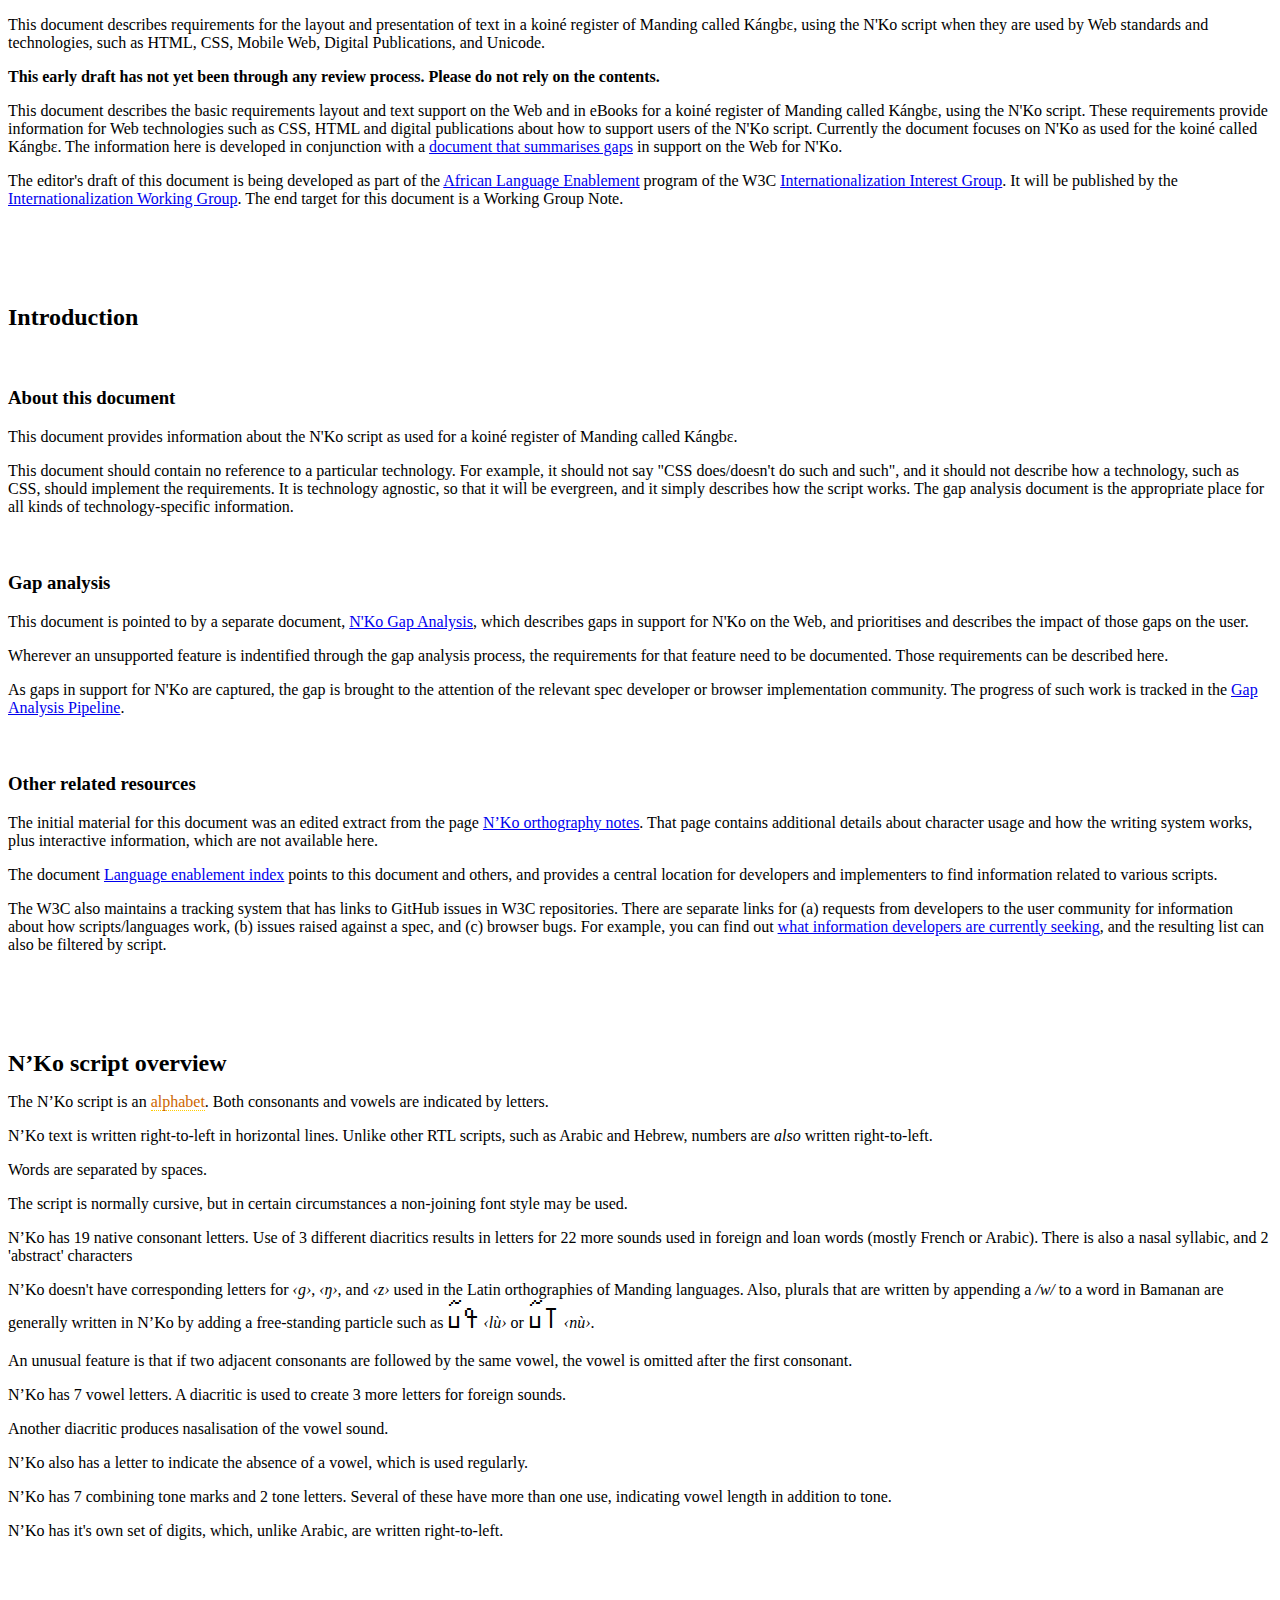
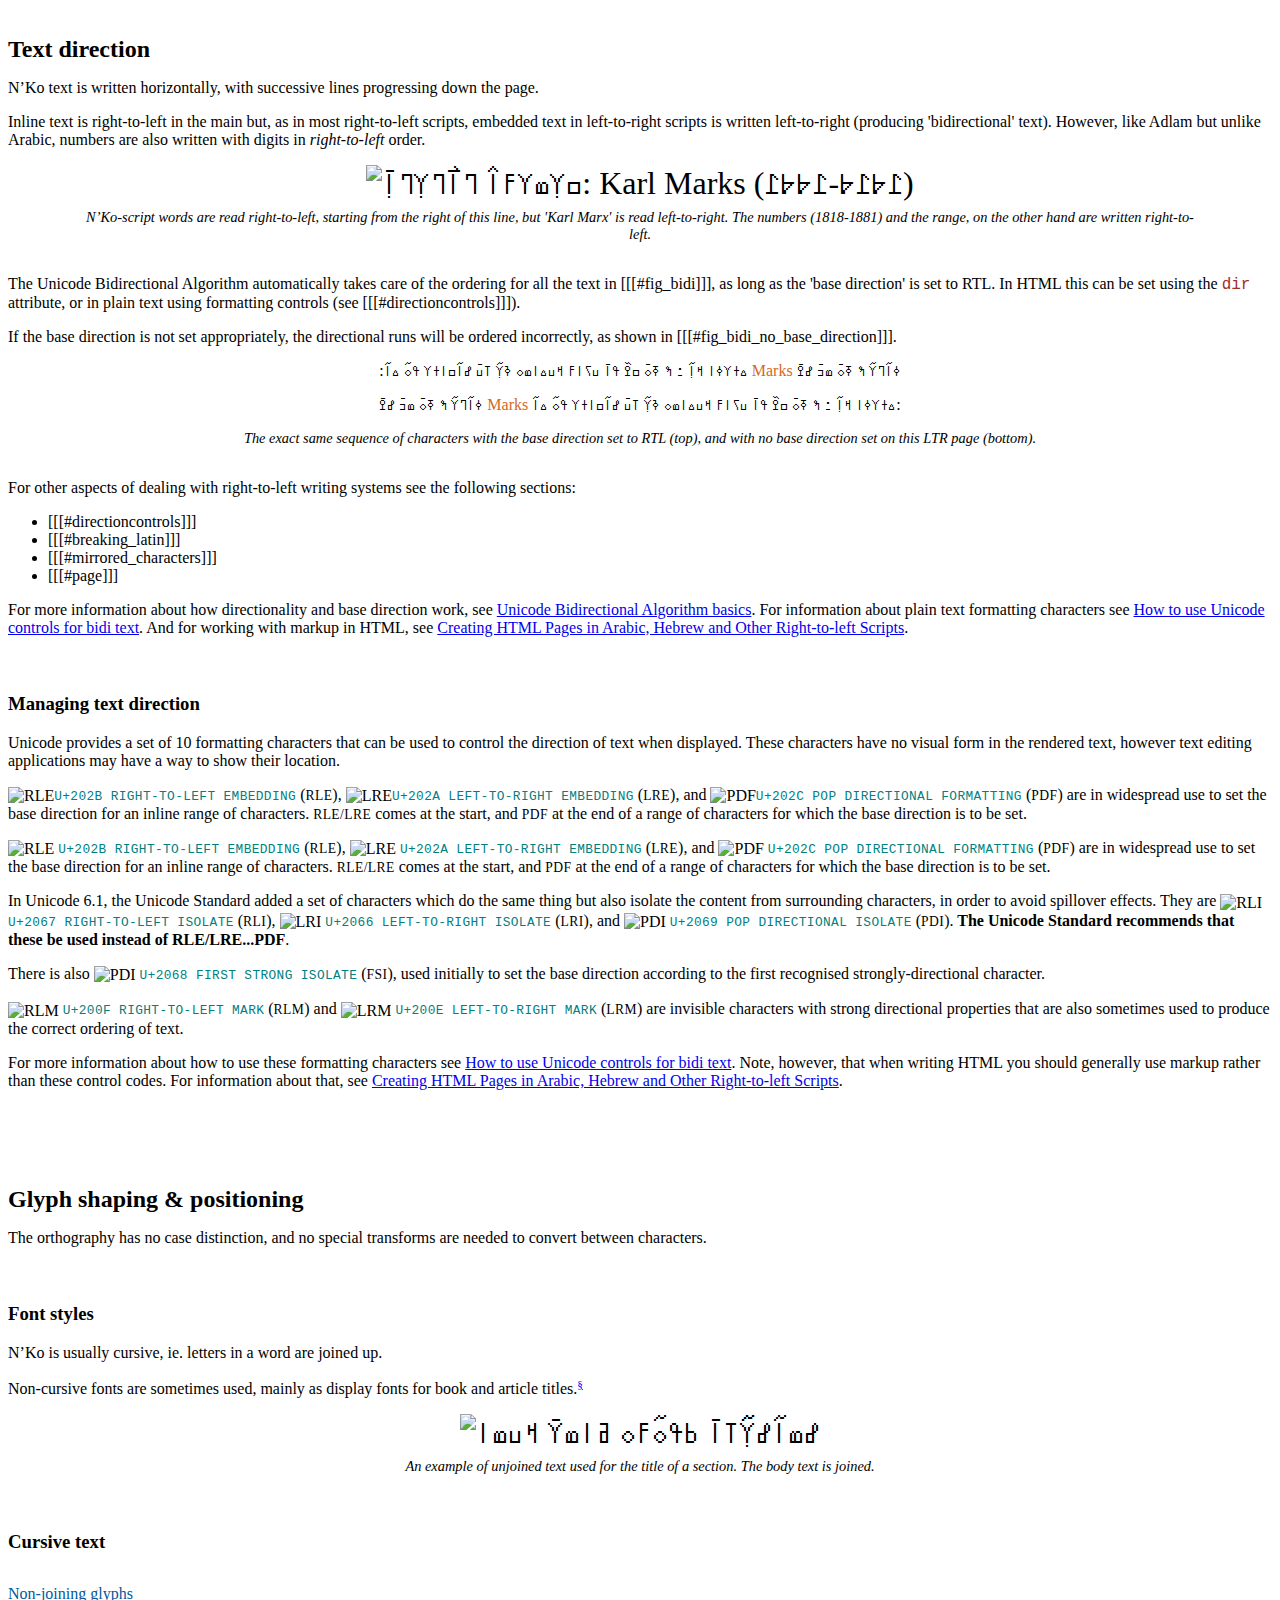
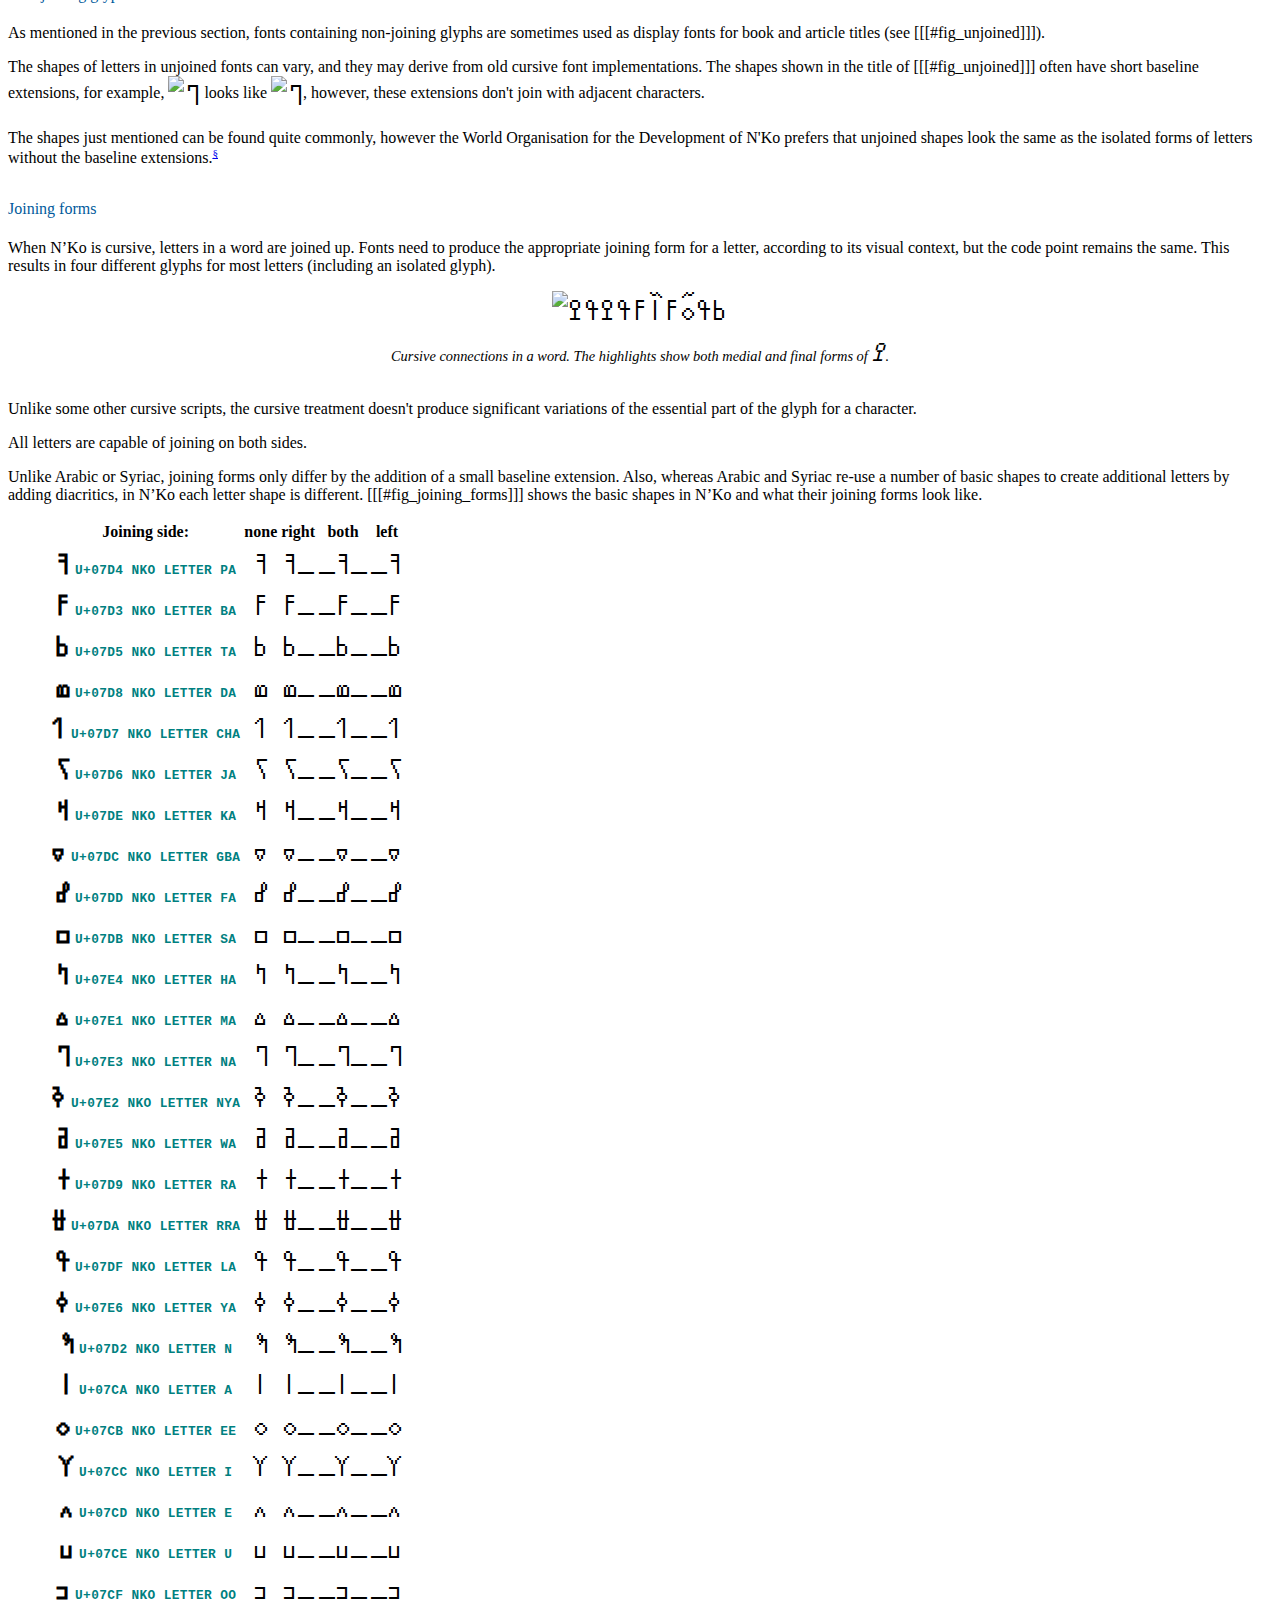
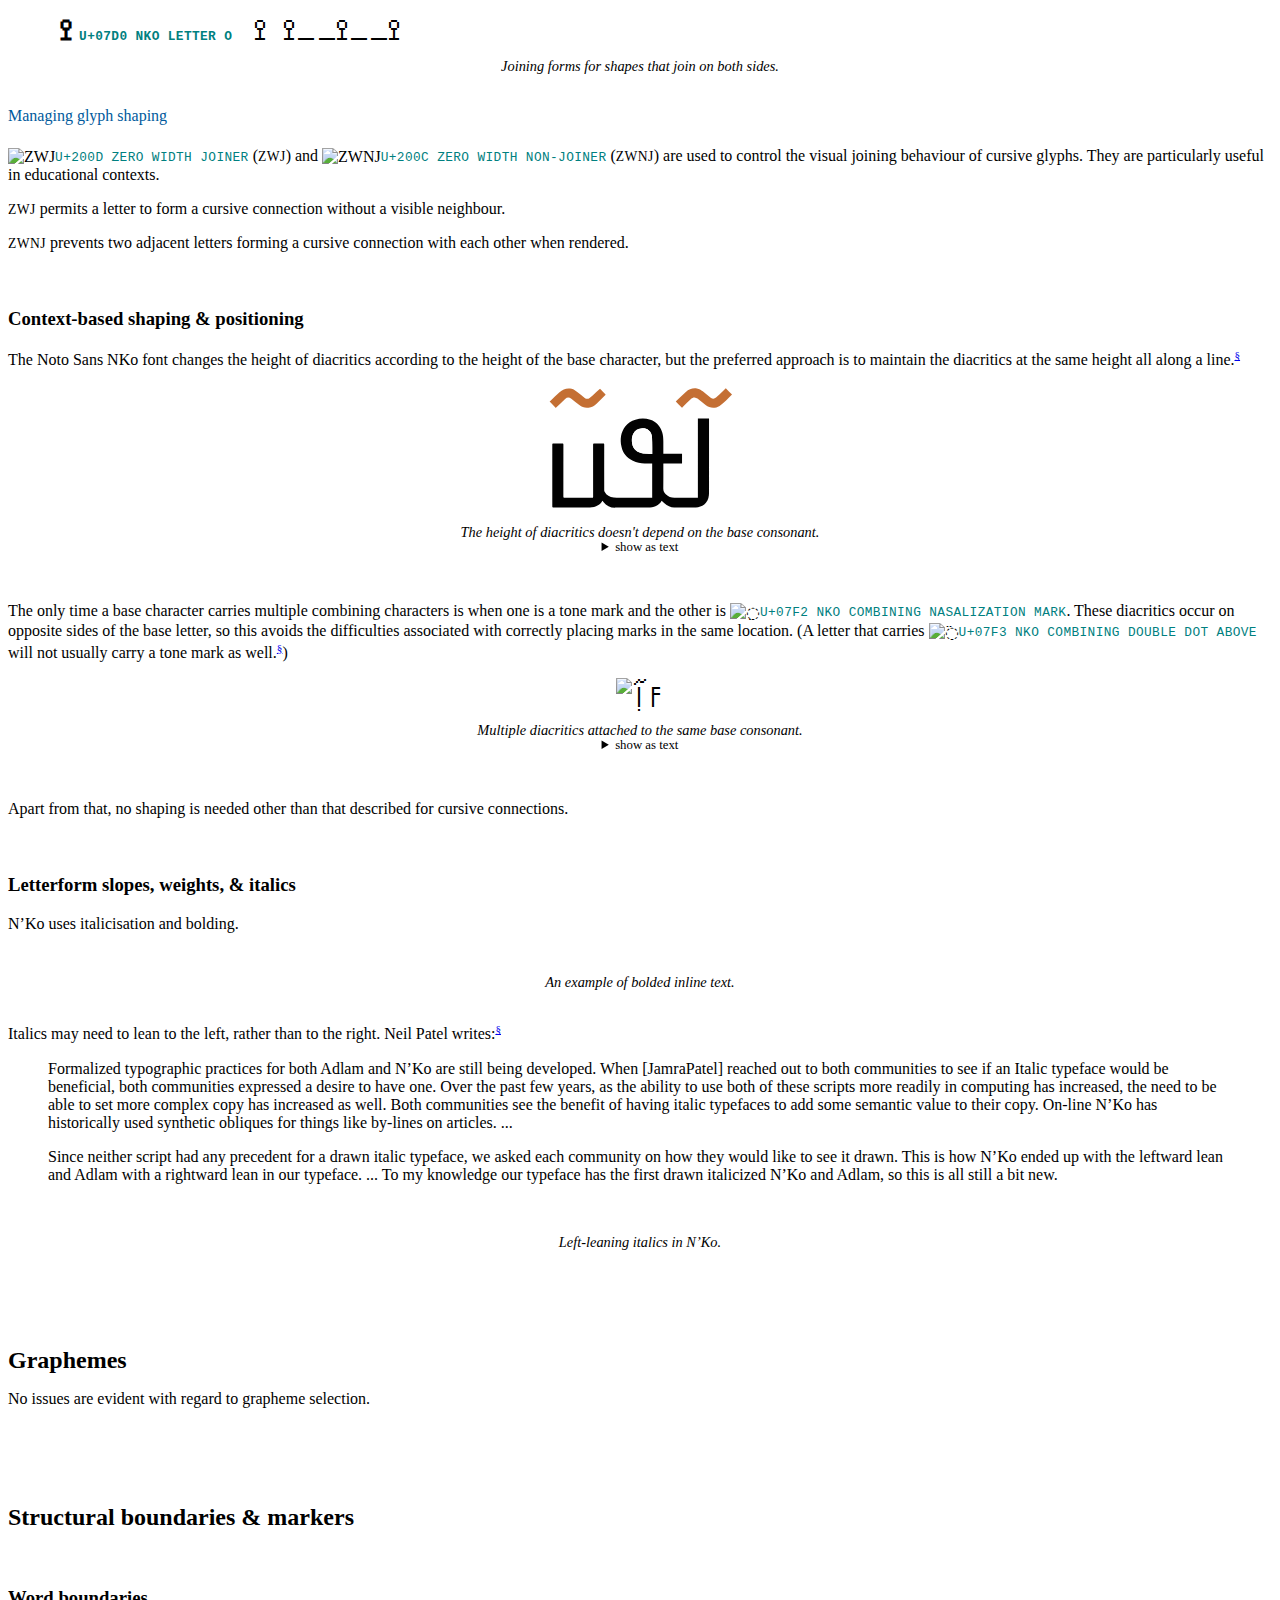
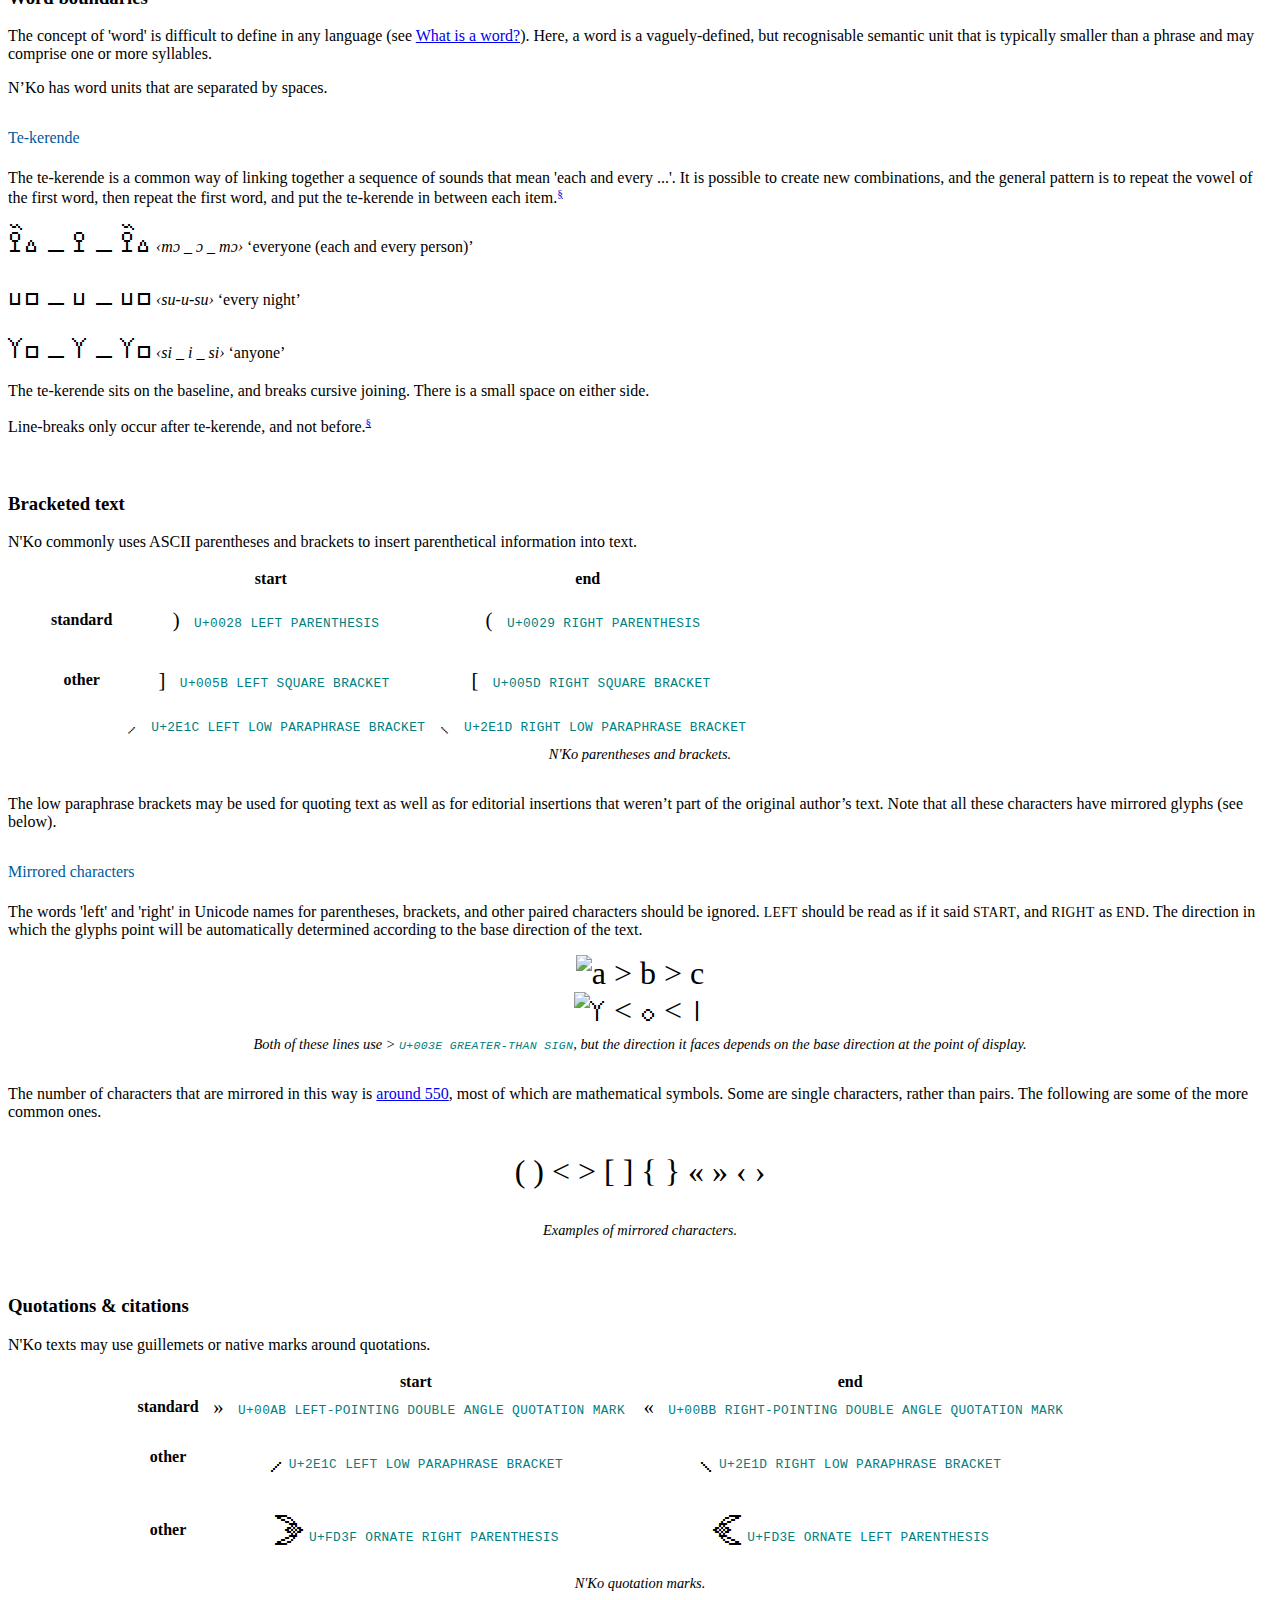
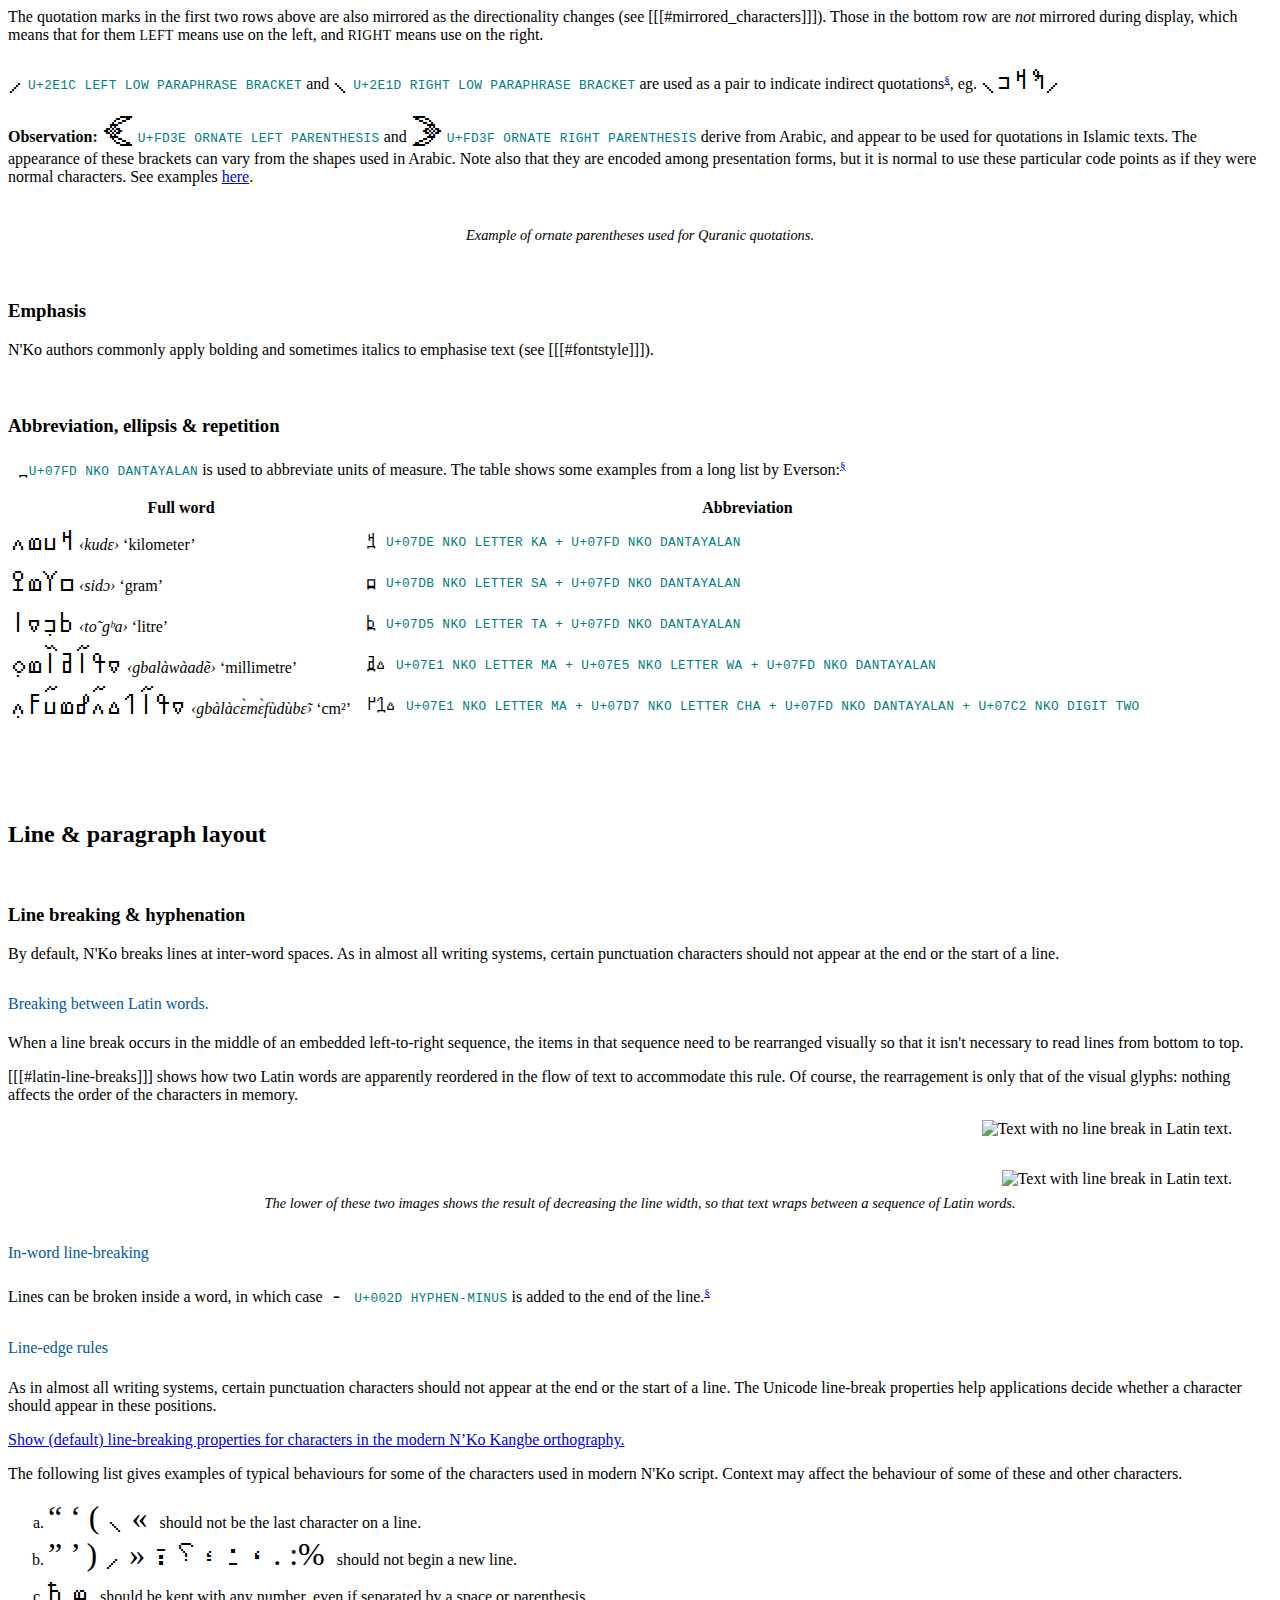
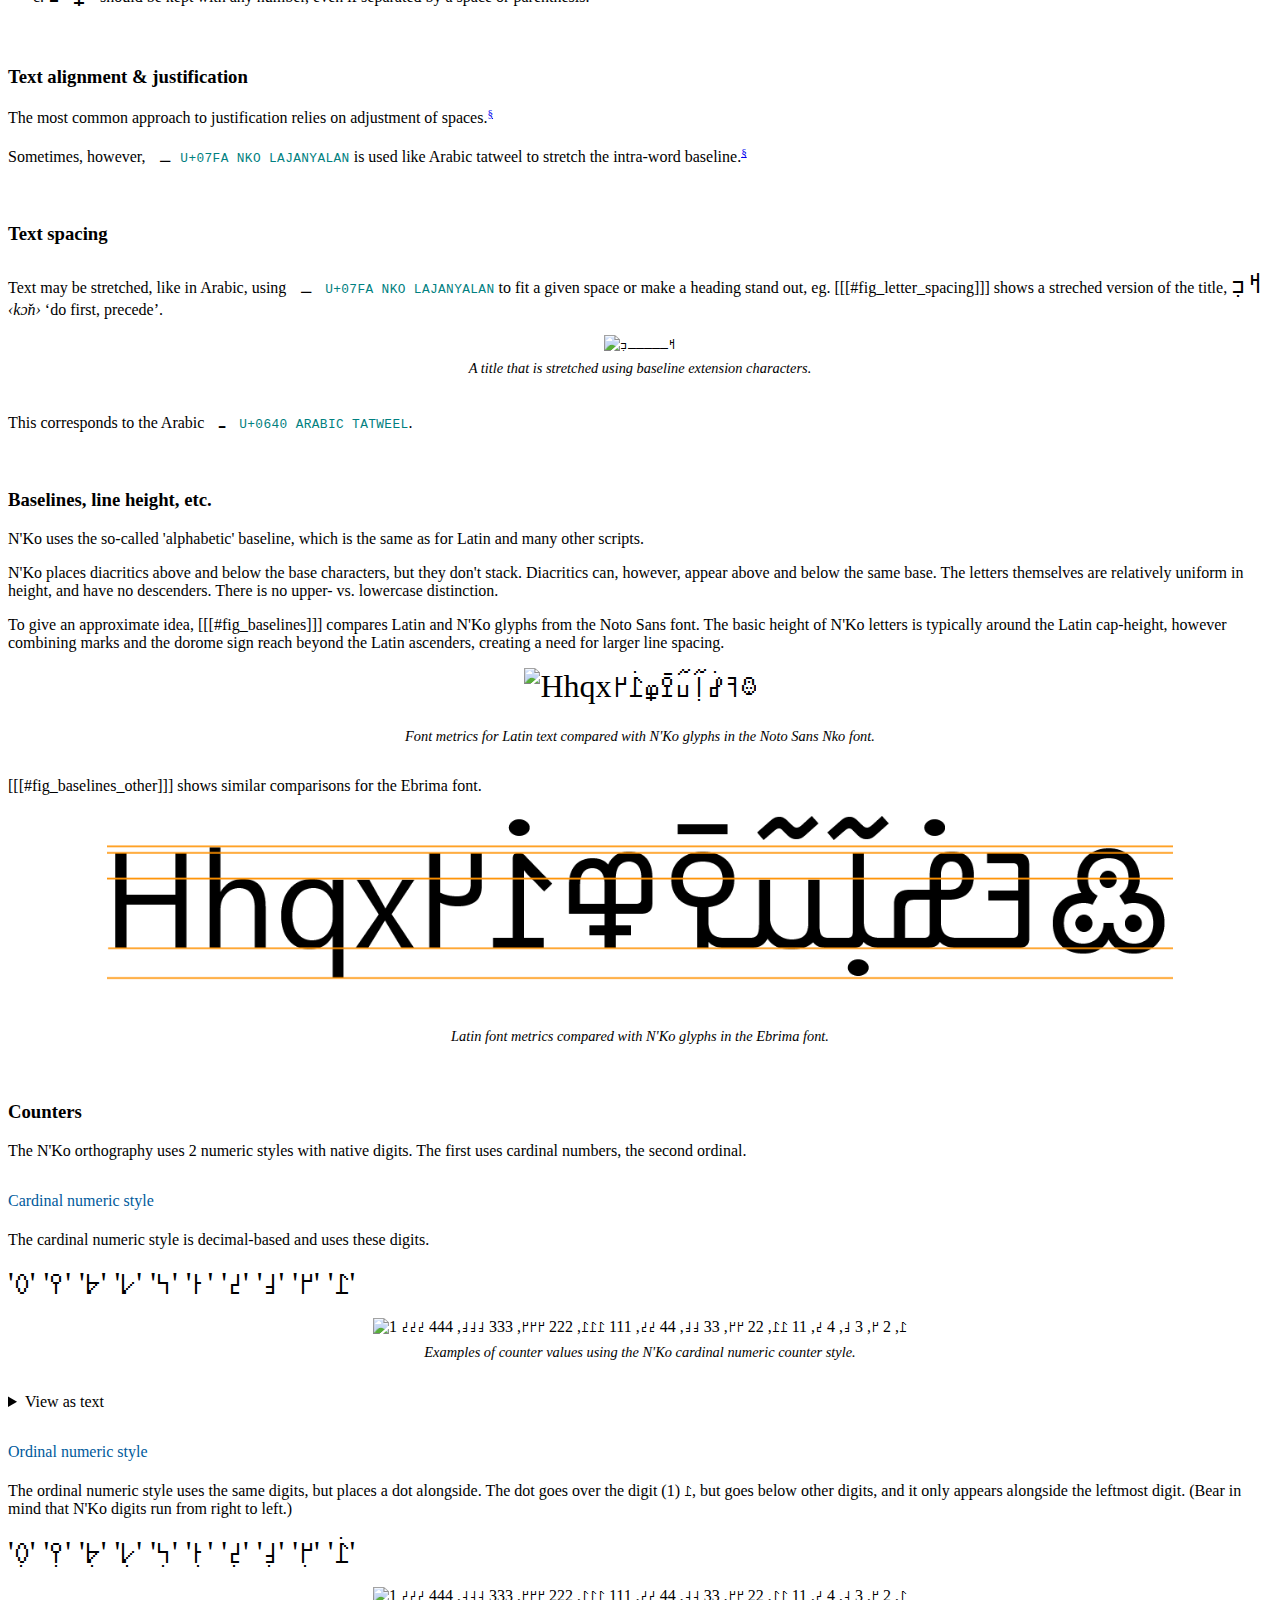
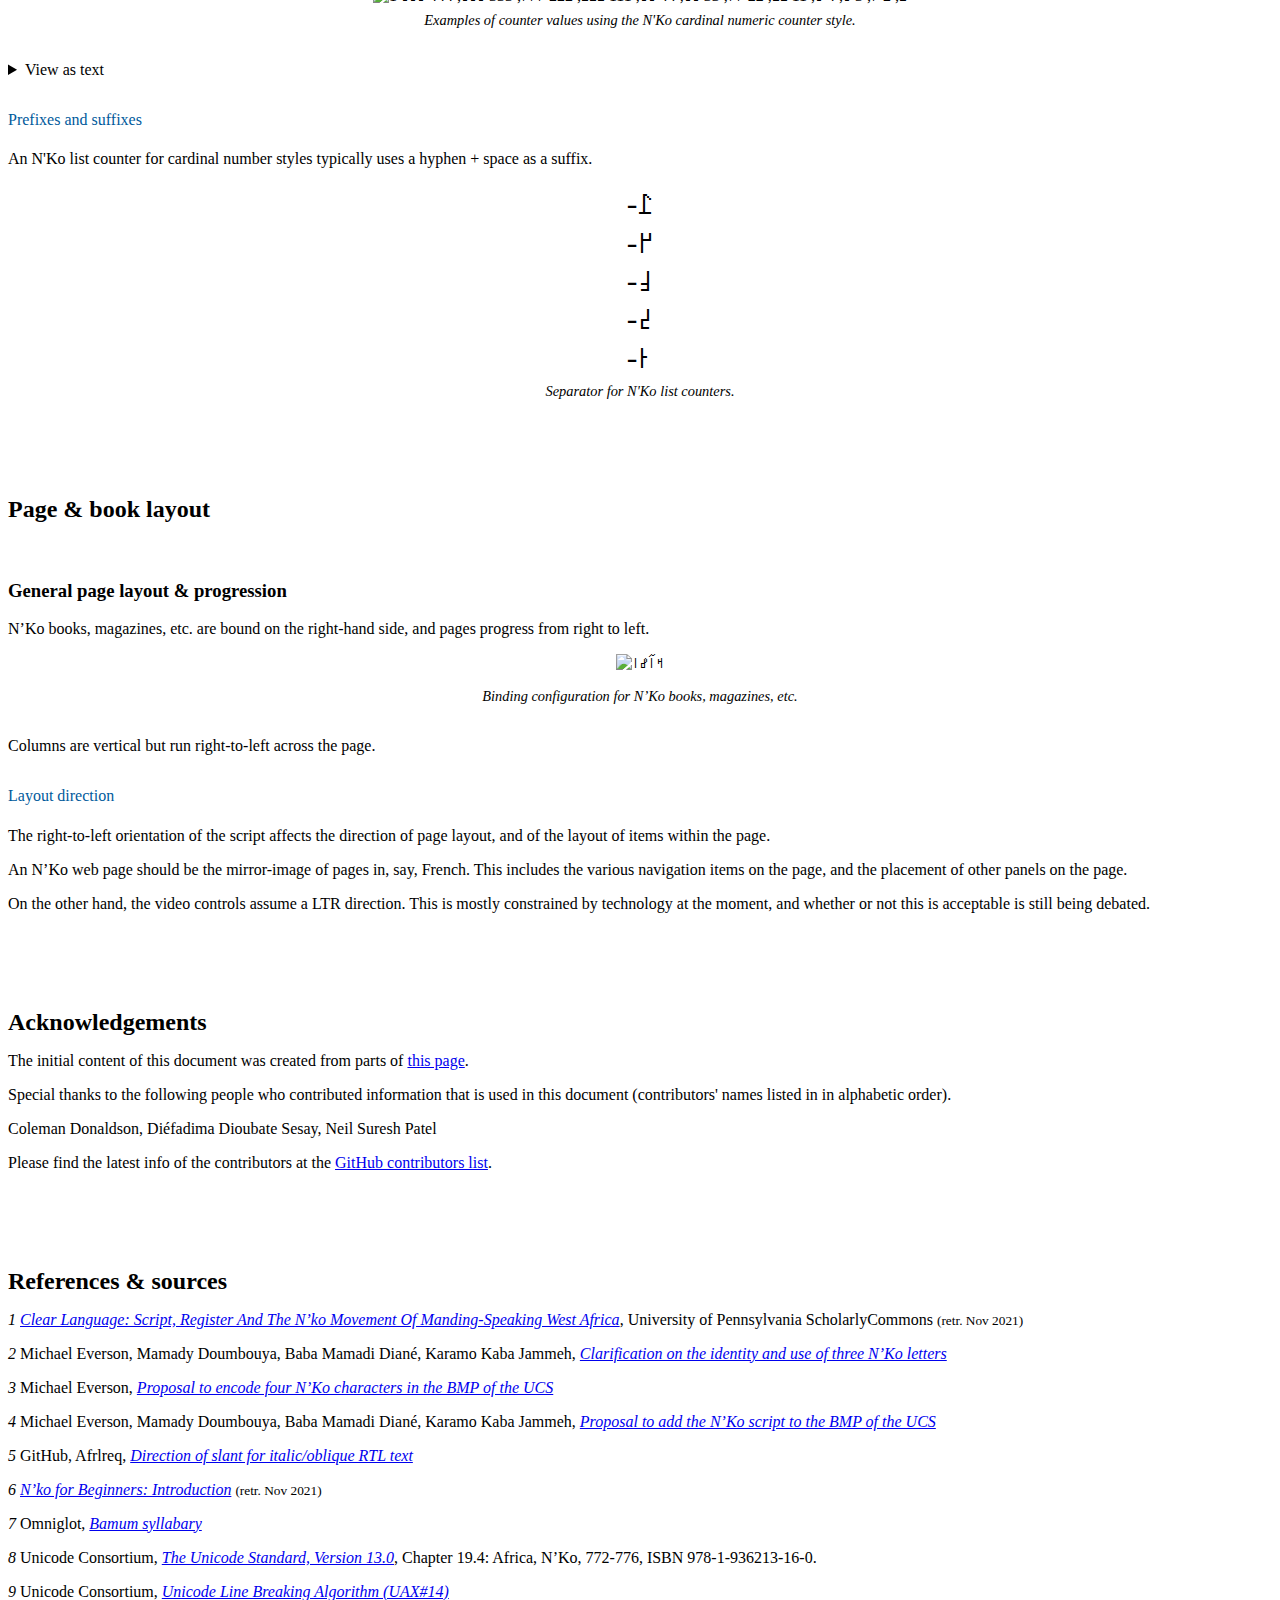
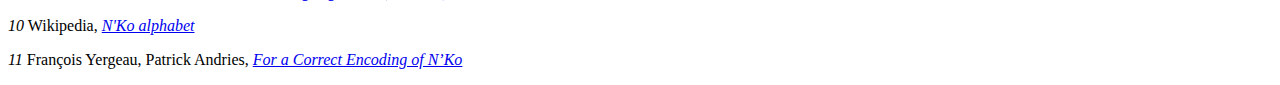
==== commit 3cbc2f40: "nko: Add Ebrima example to Baselines section" ====
--- a/nko/index.html
+++ b/nko/index.html
@@ -84,7 +84,7 @@
 <section id="h_info_requests">
 <h3>Other related resources</h3>
 
-<p>The initial material for this document was an edited extract from the page <a href="https://r12a.github.io/scripts/nkoo/nqo.html">N’Ko script orthography notes</a>. That page contains additional details about character usage and how the writing system works, plus interactive information, which are not available here.</p>
+<p>The initial material for this document was an edited extract from the page <a href="https://r12a.github.io/scripts/nkoo/nqo.html">N’Ko  orthography notes</a>. That page contains additional details about character usage and how the writing system works, plus interactive information, which are not available here.</p>
 
 <p>The document <a href="https://www.w3.org/TR/typography/">Language enablement index</a> points to this document and others, and provides a central location for developers and implementers to find information related to various scripts.</p>
 
@@ -178,7 +178,19 @@
 
 <p>Unicode provides a set of 10 formatting characters that can be used to control the direction of text when displayed. These characters have no visual form in the rendered text, however text editing applications may have a way to show their location.</p>
 
-<p><span class="codepoint" translate="no"><span style="display:none;" lang="fuf">&#x202B;</span><img  src="images/chars/202B.png" alt="RLE" style="vertical-align:middle; width:2rem; height:2rem;"> <span class="uname">U+202B RIGHT-TO-LEFT EMBEDDING</span></span> (<span class="uname">RLE</span>), <span class="codepoint" translate="no"><span style="display:none;" lang="fuf">&#x202A;</span><img  src="images/chars/202A.png" alt="LRE" style="vertical-align:middle; width:2rem; height:2rem;"> <span class="uname">U+202A LEFT-TO-RIGHT EMBEDDING</span></span> (<span class="uname">LRE</span>), and <span class="codepoint" translate="no"><span style="display:none;" lang="fuf">&#x202C;</span><img  src="images/chars/202C.png" alt="PDF" style="vertical-align:middle; width:2rem; height:2rem;"> <span class="uname">U+202C POP DIRECTIONAL FORMATTING</span></span> (<span class="uname">PDF</span>) are in widespread use to set the base direction of a range of characters. <span class="uname">RLE/LRE</span> comes at the start, and  <span class="uname">PDF</span> at the end of a range of characters for which the base direction is to be set.</p>
+<p><span class="codepoint" translate="no"><img src="images/chars/202B.png" alt="RLE"><span class="uname">U+202B RIGHT-TO-LEFT EMBEDDING</span></span>
+(<span class="uname">RLE</span>), 
+<span class="codepoint" translate="no"><img src="images/chars/202A.png" alt="LRE"><span class="uname">U+202A LEFT-TO-RIGHT EMBEDDING</span></span>
+(<span class="uname">LRE</span>), and
+<span class="codepoint" translate="no"><img src="images/chars/202C.png" alt="PDF"><span class="uname">U+202C POP DIRECTIONAL FORMATTING</span></span>
+(<span class="uname">PDF</span>) are in widespread use to set the base direction for an inline range of characters. <span class="uname">RLE/LRE</span> comes at the start, and  <span class="uname">PDF</span> at the end of a range of characters for which the base direction is to be set.</p>
+
+<p><span class="codepoint" translate="no"><span style="display:none;" lang="fuf">&#x202B;</span><img  src="images/chars/202B.png" alt="RLE" style="vertical-align:middle; width:2rem; height:2rem;"> <span class="uname">U+202B RIGHT-TO-LEFT EMBEDDING</span></span>
+(<span class="uname">RLE</span>), 
+<span class="codepoint" translate="no"><span style="display:none;" lang="fuf">&#x202A;</span><img  src="images/chars/202A.png" alt="LRE" style="vertical-align:middle; width:2rem; height:2rem;"> <span class="uname">U+202A LEFT-TO-RIGHT EMBEDDING</span></span>
+(<span class="uname">LRE</span>), and
+<span class="codepoint" translate="no"><span style="display:none;" lang="fuf">&#x202C;</span><img  src="images/chars/202C.png" alt="PDF" style="vertical-align:middle; width:2rem; height:2rem;"> <span class="uname">U+202C POP DIRECTIONAL FORMATTING</span></span>
+(<span class="uname">PDF</span>) are in widespread use to set the base direction for an inline range of characters. <span class="uname">RLE/LRE</span> comes at the start, and  <span class="uname">PDF</span> at the end of a range of characters for which the base direction is to be set.</p>
 
 <p class="info">In Unicode 6.1, the Unicode Standard added a set of characters which do the same thing but also isolate the content from surrounding characters, in order to avoid spillover effects. They are <span class="codepoint" translate="no"><span style="display:none;" lang="fuf">&#x2067;</span><img  src="images/chars/2067.png" alt="RLI" style="vertical-align:middle; width:2rem; height:2rem;"> <span class="uname">U+2067 RIGHT-TO-LEFT ISOLATE</span></span> (<span class="uname">RLI</span>), <span class="codepoint" translate="no"><span style="display:none;" lang="fuf">&#x2066;</span><img  src="images/chars/2066.png" alt="LRI" style="vertical-align:middle; width:2rem; height:2rem;"> <span class="uname">U+2066 LEFT-TO-RIGHT ISOLATE</span></span> (<span class="uname">LRI</span>), and <span class="codepoint" translate="no"><span style="display:none;" lang="fuf">&#x2069;</span><img  src="images/chars/2069.png" alt="PDI" style="vertical-align:middle; width:2rem; height:2rem;"> <span class="uname">U+2069 POP DIRECTIONAL ISOLATE</span></span> (<span class="uname">PDI</span>).<strong> The Unicode Standard recommends that these be used instead of RLE/LRE...PDF</strong>. </p>
 
@@ -216,18 +228,15 @@
 <section id="writing_styles">
 <h3>Font styles</h3>
 
-<p>N’Ko is usually cursive, ie. letters in a word are joined up. </p>
-
-<p>Non-cursive fonts are sometimes used, mainly as display fonts for book and article titles.<tt>u</tt></p>
-
-
-<figure id="unjoined" class="sideCaption">
+<p>N’Ko is usually cursive, ie. letters in a word are joined up.</p>
+
+<p>Non-cursive fonts are sometimes used, mainly as display fonts for book and article titles.<a class="reflink" href="https://www.unicode.org/versions/Unicode15.0.0/ch19.pdf" title="The Unicode Standard, version 15, p806">§</a></p>
+
+
+<figure id="fig_unjoined" class="sideCaption">
 <img class="ex" lang="nqo" src="images/unjoined.png" alt="ߝߘߊ߬ߝߌ߲߬߬ߠߊ߫ ߕߟߋ߬ߓߋ ߥߊߘߌ߫ ߞߎߘߊ" data-src="http://cormand.huma-num.fr/maninkabiblio/periodiques/silabosoona5.pdf" style="width: 350px;">
 <figcaption>An example of unjoined text used for the title of a section. The body text is joined.</figcaption>
 </figure>
-
-
-<p class="observation"><span class="leadin">Observation:</span> Throughout the <a href="http://cormand.huma-num.fr/maninkabiblio/periodiques/silabosoona5.pdf">source of the above figure</a> the font used applies short baseline extensions to certain characters. For example, <span class="charExample inline" translate="no"><span class="ex" lang="nqo" dir="rtl">ߣ</span></span> looks like <span class="charExample inline" translate="no"><span class="ex" lang="nqo" dir="rtl">ߣ‍ </span></span>. The extension doesn't cause any join with adjacent characters.</p>
 </section>
   
 
@@ -243,7 +252,31 @@
 <section id="cursive">
 <h3>Cursive text</h3>
 
-<p>When N’Ko is cursive (see [[[#writing_styles]]]), letters in a word are joined up. Fonts need to produce the appropriate joining form for a letter, according to its visual context, but the code point remains the same.  This results in four different glyphs for most letters (including an isolated glyph).</p>
+
+
+
+
+
+<section id="noncursive">
+<h4>Non-joining glyphs</h4>
+
+<p>As mentioned in the previous section,  fonts containing non-joining glyphs are sometimes used as display fonts for book and article titles (see [[[#fig_unjoined]]]).</p>
+
+<p>The shapes of letters in unjoined fonts can vary, and they may derive from old cursive font implementations. The shapes shown in the title of [[[#fig_unjoined]]] often have short baseline extensions, for example, <span class="charExample inline" translate="no"><img class="ex" lang="nqo" src="images/chars/07E3.png" alt="ߣ" style="height: 1.4rem;width: 1.4rem; vertical-align: middle;"></span> looks like 
+<span class="charExample inline" translate="no"><img class="ex" lang="nqo" src="images/chars/na.png" alt="ߣ" style="height: 1.4rem;width: 1.4rem; vertical-align: middle;"></span>, however, these extensions don't join with adjacent characters.</p>
+
+<p>The shapes just mentioned can be found quite commonly, however the  World Organisation for the Development of N'Ko prefers that unjoined shapes look the same as the isolated forms of letters without the baseline extensions.<a class="reflink" href="https://github.com/w3c/afrlreq/issues/29#issuecomment-1468140413" title="GitHub issue #29">§</a></p>
+</section>
+
+
+
+
+
+
+<section id="cursive_shaping">
+<h4>Joining forms</h4>
+
+<p>When N’Ko is cursive, letters in a word are joined up. Fonts need to produce the appropriate joining form for a letter, according to its visual context, but the code point remains the same.  This results in four different glyphs for most letters (including an isolated glyph).</p>
 
 
 <figure id="fig_cursive" class="sideCaption">
@@ -254,17 +287,8 @@
 
 <p>Unlike some other cursive scripts, the cursive treatment doesn't produce significant variations of the essential part of the glyph for a character.</p>
 
-<p>All letters join on both sides.</p>
-
-
-
-
-
-
-
-
-<section id="cursive_shaping">
-<h4>Cursive joining forms</h4>
+<p>All letters are capable of joining on both sides.</p>
+
 
 <p>Unlike Arabic or Syriac,  joining forms only differ by the addition of a small baseline extension. Also, whereas Arabic and Syriac re-use a number of basic shapes to create additional letters by adding diacritics, in N’Ko each letter shape is different.  [[[#fig_joining_forms]]] shows  the basic shapes in N’Ko and what their joining forms look like.</p>
 
@@ -481,16 +505,16 @@
 <h4>Managing glyph shaping</h4>
 
 
-<p><span class="codepoint" translate="no"><span style="display:none;" lang="fuf">&#x200D;</span><img src="images/chars/200D.png" alt="ZWJ" style="vertical-align:middle; height:2rem;width:2rem;"> <span class="uname">U+200D ZERO WIDTH JOINER</span></span> (<span class="uname">ZWJ</span>) and <span class="codepoint" translate="no"><span style="display:none;" lang="fuf">&#x200C;</span><img src="images/chars/200C.png" alt="ZWNJ" style="vertical-align:middle; height:2rem;width:2rem;"> <span class="uname">U+200C ZERO WIDTH NON-JOINER</span></span> (<span class="uname">ZWNJ</span>) are used to control the visual joining behaviour of cursive glyphs. They are particularly useful in educational contexts. For example, the <span class="uname" dir="ltr">ZWJ</span> was used to create the shapes in [[[#fig_joining_forms]]].</p>
+<p><span class="codepoint" translate="no"><img src="images/chars/200D.png" alt="ZWJ" style="vertical-align:middle; height:2rem;width:2rem;"><span class="uname">U+200D ZERO WIDTH JOINER</span></span>
+(<span class="uname">ZWJ</span>) and
+<span class="codepoint" translate="no"><img src="images/chars/200C.png" alt="ZWNJ" style="vertical-align:middle; height:2rem;width:2rem;"><span class="uname">U+200C ZERO WIDTH NON-JOINER</span></span>
+(<span class="uname">ZWNJ</span>) are used to control the visual joining behaviour of cursive glyphs. They are particularly useful in educational contexts.</p>
 
 <p><span class="uname" dir="ltr">ZWJ</span>  permits a letter to form a cursive connection without a visible neighbour.</p>
 
 <p><span class="uname" dir="ltr">ZWNJ</span> prevents two adjacent letters forming a cursive connection with each other when rendered.</p>
 
-<!--p><span class="codepoint" translate="no"><span style="display:none;" lang="fuf">&#x034F;</span><img src="../../c/Combining_Diacritical_Marks/034F.png" alt="MVS" style="vertical-align:middle"> [<a href="/scripts/XXXXXX/block#char034F"><span class="uname">U+034F COMBINING GRAPHEME JOINER</span></a></span> is used in Arabic to produce special ordering of diacritics. The name is a misnomer, as it is generally used to <em>break</em> the normal sequence of diacritics.</p-->
-
-<p class="observation"><span class="leadin">Observation:</span> The <span class="uname" dir="ltr">ZWJ</span> only works on the left side of glyphs in [[[#fig_joining_forms]]] if the table cell's base direction is set to RTL.</p>
-</section>
+<!--p><span class="codepoint" translate="no"><span style="display:none;" lang="fuf">&#x034F;</span><img src="../../c/Combining_Diacritical_Marks/034F.png" alt="MVS" style="vertical-align:middle"> [<a href="/scripts/XXXXXX/block#char034F"><span class="uname">U+034F COMBINING GRAPHEME JOINER</span></a></span> is used in Arabic to produce special ordering of diacritics. The name is a misnomer, as it is generally used to <em>break</em> the normal sequence of diacritics.</p--></section>
 </section>
 
 
@@ -504,25 +528,23 @@
 <h3>Context-based shaping &amp; positioning</h3>
 
 
-<p>The  Noto Sans NKo font changes the height of  diacritics according to the height of the base character, but  the preferred approach is to maintain the diacritics at the same height all along a line.</p>
-
+<p>The  Noto Sans NKo font changes the height of  diacritics according to the height of the base character, but  the preferred approach is to maintain the diacritics at the same height all along a line.<a class="reflink" href="https://github.com/w3c/afrlreq/issues/30" title="GitHub, Issue #30">§</a></p>
 
 <figure id="fig_diacritic_height" class="sideCaption">
 <img src="images/fig_diacritic_height.svg" class="ex" lang="nqo" alt="ߊ߬ߟߎ߬" data-notes="Noto Sans Nko" style="height:8rem;">
 <figcaption>The height of diacritics doesn't depend on the base consonant.</figcaption>
 </figure>
-
-
-<p>A base character may carry multiple combining characters.</p>
+<details class="figureSub"><summary>show as text</summary><p><span class="eg inline" lang="nqo">ߊ߬ߟߎ߬</span></p></details>
+
+
+<p>The only time a base character carries multiple combining characters is when one is a tone mark and the other is <span class="codepoint" translate="no"><img src="images/chars/07F2.png" alt="&#x07F2;"><span class="uname">U+07F2 NKO COMBINING NASALIZATION MARK</span></span>.  These diacritics occur on opposite sides of the base letter, so this avoids the difficulties associated with correctly placing marks in the same location. (A letter that carries <span class="codepoint" translate="no"><img src="images/chars/07F3.png" alt="&#x07F3;"><span class="uname">U+07F3 NKO COMBINING DOUBLE DOT ABOVE</span></span> will not usually carry a tone mark as well.<a class="reflink" href="https://github.com/w3c/afrlreq/issues/30" title="GitHub, Issue #30">§</a>)</p>
 
 
 <figure id="fig_refuse" class="sideCaption">
 <img src="images/fig_refuse.svg" class="ex" lang="nqo" alt="ߓߊ߲߬" data-notes="Noto Sans Nko" style="height:9rem;">
-<div>
 <figcaption>Multiple diacritics attached to the same base consonant.</figcaption>
-<details><summary>details</summary><p><span class="eg inline" lang="nqo">ߓߊ߲߬</span></p></details>
-</div>
-</figure>
+</figure>
+<details class="figureSub"><summary>show as text</summary><p><span class="eg inline" lang="nqo">ߓߊ߲߬</span></p></details>
 
 
 <p>Apart from that, no shaping is needed other than that described for cursive connections.</p>
@@ -547,7 +569,7 @@
 </figure>
 
 
-<p>Italics may need to lean to the left, rather than to the right. Neil Patel writes:</p>
+<p>Italics may need to lean to the left, rather than to the right. Neil Patel writes:<a class="reflink" href="https://github.com/w3c/afrlreq/issues/3#issuecomment-512911833" title="GitHub, Issue #3">§</a></p>
 
 
 <blockquote>
@@ -614,11 +636,21 @@
 
 <p>N’Ko has word units that are separated by spaces.</p>
 
-<p>The <span class="name">te-kerende</span> is a common way of linking compounds together. It sits on the baseline, and breaks cursive joining. For example:</p>
-<p><span class="eg" lang="nqo" dir="rtl">ߡߐ߰ ߺ ߐ ߺ ߡߐ߰</span> </p>
-<p><span class="eg" lang="nqo" dir="rtl">ߛߌ ߺ ߌ ߺ ߛߌ</span></p>
-
-<p>Line-breaks only occur after te-kerende, and not before.</p>
+
+
+
+<section id="tekerende">
+<h4>Te-kerende</h4>
+
+<p>The <span class="name">te-kerende</span> is a common way of linking  together a sequence of sounds that mean 'each and every ...'. It is possible to create new combinations, and the general pattern is to repeat the vowel of the first word, then repeat the first word, and put the te-kerende in between each item.<a class="reflink" href="https://github.com/w3c/afrlreq/issues/28" title="GitHub, Issue #28">§</a></p>
+<p><span class="charExample" translate="no"><bdi class="ex" dir="rtl" lang="nqo">ߡߐ߰ ߺ ߐ ߺ ߡߐ߰</bdi> <bdi class="transc" dir="rtl">mɔ _ ɔ _ mɔ</bdi> <bdi class="meaning">everyone (each and every person)</bdi></span></p>
+<p><span class="charExample" translate="no"><span class="ex" lang="nqo" dir="rtl">ߛߎ ߺ ߎ ߺ ߛߎ</span> <span class="transc">su-u-su</span> <span class="meaning">every night</span></span></p>
+<p><span class="charExample" translate="no"><bdi class="ex" dir="rtl" lang="nqo">ߛߌ ߺ ߌ ߺ ߛߌ</bdi> <bdi class="transc" dir="rtl">si _ i _ si</bdi> <bdi class="meaning">anyone</bdi></span></p>
+
+<p>The <span class="name">te-kerende</span> sits on the baseline, and breaks cursive joining. There is a small space on either side.</p>
+
+<p>Line-breaks only occur after <span class="name">te-kerende</span>, and not before.<a class="reflink" href="https://www.unicode.org/L2/L2015/15338-n4706-nko-additions.pdf" title="Proposal to encode four N’Ko characters in the BMP of the UCS">§</a></p>
+</section>
 </section>
 
 
@@ -734,16 +766,60 @@
 
 <p>The quotation marks in the first two rows above are also mirrored as  the directionality changes (see [[[#mirrored_characters]]]). Those in the bottom row are <em>not</em> mirrored during display, which means that for them <span class="uname">LEFT</span> means use on the left, and <span class="uname">RIGHT</span> means use on the right.</p>
 
-<p><span class="codepoint" translate="no"><span lang="nqo" dir="rtl">&#x2E1C;</span> <span class="uname">U+2E1C LEFT LOW PARAPHRASE BRACKET</span></span> and <span class="codepoint" translate="no"><span lang="nqo" dir="rtl">&#x2E1D;</span> <span class="uname">U+2E1D RIGHT LOW PARAPHRASE BRACKET</span></span> are used as a pair to indicate indirect quotations, eg.
+<p><span class="codepoint" translate="no"><span lang="nqo" dir="rtl">&#x2E1C;</span> <span class="uname">U+2E1C LEFT LOW PARAPHRASE BRACKET</span></span> and <span class="codepoint" translate="no"><span lang="nqo" dir="rtl">&#x2E1D;</span> <span class="uname">U+2E1D RIGHT LOW PARAPHRASE BRACKET</span></span> are used as a pair to indicate indirect quotations<a class="reflink" href="http://std.dkuug.dk/jtc1/sc2/wg2/docs/n2765.pdf" title="Michael Everson, Mamady Doumbouya, Baba Mamadi Diané, Karamo Kaba Jammeh, Proposal to add the N’Ko script to the BMP of the UCS">§</a>, eg.
 <span class="charExample" translate="no"><span class="ex" lang="nqo" dir="rtl">⸜ߒߞߏ⸝</span></span></p>
 
-<p class="observation"><span class="leadin">Observation:</span> <span class="codepoint" translate="no"><span lang="nqo" dir="rtl">&#xFD3E;</span> <span class="uname">U+FD3E ORNATE LEFT PARENTHESIS</span></span> and <span class="codepoint" translate="no"><span lang="nqo" dir="rtl">&#xFD3F;</span> <span class="uname">U+FD3F ORNATE RIGHT PARENTHESIS</span></span> derive from Arabic, and appear to be used for quotations in Islamic texts. The appearance of these brackets can vary from the shapes used in Arabic. Note also that they are encoded among presentation forms, but it is normal to use these code points as if they were normal characters. See examples <a href="http://cormand.huma-num.fr/maninkabiblio/ouvrages/tolno-ala_too_kalanke_99.pdf">here</a>.</p>
+<p class="observation"><span class="leadin">Observation:</span> <span class="codepoint" translate="no"><span lang="nqo" dir="rtl">&#xFD3E;</span> <span class="uname">U+FD3E ORNATE LEFT PARENTHESIS</span></span> and <span class="codepoint" translate="no"><span lang="nqo" dir="rtl">&#xFD3F;</span> <span class="uname">U+FD3F ORNATE RIGHT PARENTHESIS</span></span> derive from Arabic, and appear to be used for quotations in Islamic texts. The appearance of these brackets can vary from the shapes used in Arabic. Note also that they are encoded among presentation forms, but it is normal to use these particular code points as if they were normal characters. See examples <a href="http://cormand.huma-num.fr/maninkabiblio/ouvrages/tolno-ala_too_kalanke_99.pdf">here</a>.</p>
 
 <figure id="fig_ornate_parens">
 <img src="images/ornate_parens.png" alt="" data-source="http://cormand.huma-num.fr/maninkabiblio/ouvrages/tolno-ala_too_kalanke_99.pdf">
 <figcaption>Example of ornate parentheses used for Quranic quotations.</figcaption>
 </figure>
 </section>
+
+
+
+
+  
+<section id="emphasis">
+<h3>Emphasis</h3>
+
+<p>N'Ko authors commonly apply bolding and sometimes italics to emphasise text (see [[[#fontstyle]]]).</p>
+</section>
+
+
+
+
+
+  
+<section id="abbreviation">
+<h3>Abbreviation, ellipsis &amp; repetition</h3>
+
+<p><span class="codepoint" translate="no"><bdi lang="nqo">߽</bdi><span class="uname">U+07FD NKO DANTAYALAN</span></span>
+is used to abbreviate units of measure. The table shows some examples from a long list by Everson:<a class="reflink" href="https://www.unicode.org/L2/L2015/15338-n4706-nko-additions.pdf" title="Michael Everson, Proposal to encode four N’Ko characters in the BMP of the UCS">§</a></p>
+
+<table>
+<tbody><tr><th>Full word</th>
+<th>Abbreviation</th>
+</tr>
+<tr><td><span class="charExample" translate="no"><bdi class="ex" dir="rtl" onclick="showNameDetails('ߞߎߘߍ', 'nqo', window.blockDir, '', document.getElementById('panel'), '', '', '')" lang="nqo">ߞߎߘߍ</bdi> <bdi class="transc" dir="rtl">kudɛ</bdi> <bdi class="meaning">kilometer</bdi></span></td>
+<td><span class="codepoint" translate="no"><bdi dir="rtl" lang="nqo">ߞ߽</bdi><span class="uname">U+07DE NKO LETTER KA + U+07FD NKO DANTAYALAN</span></span></td>
+</tr>
+<tr><td><span class="charExample" translate="no"><bdi class="ex" dir="rtl" onclick="showNameDetails('ߛߌߘߐ', 'nqo', window.blockDir, '', document.getElementById('panel'), '', '', '')" lang="nqo">ߛߌߘߐ</bdi> <bdi class="transc" dir="rtl">sidɔ</bdi> <bdi class="meaning">gram</bdi></span></td>
+<td><span class="codepoint" translate="no"><bdi dir="rtl" lang="nqo">ߛ߽</bdi><span class="uname">U+07DB NKO LETTER SA + U+07FD NKO DANTAYALAN</span></span></td>
+</tr>
+<tr><td><span class="charExample" translate="no"><bdi class="ex" dir="rtl" onclick="showNameDetails('ߕߏ߲ߜߊ', 'nqo', window.blockDir, '', document.getElementById('panel'), '', '', '')" lang="nqo">ߕߏ߲ߜߊ</bdi> <bdi class="transc" dir="rtl">to˜gᵇa</bdi> <bdi class="meaning">litre</bdi></span></td>
+<td><span class="codepoint" translate="no"><bdi dir="rtl" lang="nqo">ߕ߽</bdi><span class="uname">U+07D5 NKO LETTER TA + U+07FD NKO DANTAYALAN</span></span></td>
+</tr>
+<tr><td><span class="charExample" translate="no"><bdi class="ex" dir="rtl" onclick="showNameDetails('ߜߟߊ߬ߥߊ߰ߘߋ߲', 'nqo', window.blockDir, '', document.getElementById('panel'), '', '', '')" lang="nqo">ߜߟߊ߬ߥߊ߰ߘߋ߲</bdi> <bdi class="transc" dir="rtl">gbalàwàadẽ</bdi> <bdi class="meaning">millimetre</bdi></span></td>
+<td><span class="codepoint" translate="no"><bdi dir="rtl" lang="nqo">ߡߥ߽</bdi><span class="uname">U+07E1 NKO LETTER MA + U+07E5 NKO LETTER WA + U+07FD NKO DANTAYALAN</span></span></td>
+</tr>
+<tr><td><span class="charExample" translate="no"><bdi class="ex" dir="rtl" onclick="showNameDetails('ߜߟߊ߬ߗߡߍ߬ߝߘߎ߬ߓߍ߲', 'nqo', window.blockDir, '', document.getElementById('panel'), '', '', '')" lang="nqo">ߜߟߊ߬ߗߡߍ߬ߝߘߎ߬ߓߍ߲</bdi> <bdi class="transc" dir="rtl">gbàlàcɛ̀mɛ̀fùdùbɛ̃</bdi> <bdi class="meaning">cm²</bdi></span></td>
+<td><span class="codepoint" translate="no"><bdi dir="rtl" lang="nqo">ߡߗ߽߂</bdi><span class="uname">U+07E1 NKO LETTER MA + U+07D7 NKO LETTER CHA + U+07FD NKO DANTAYALAN + U+07C2 NKO DIGIT TWO</span></span></td>
+</tr>
+</tbody>
+</table>
+</section>
 </section>
 
 
@@ -759,7 +835,7 @@
 <section id="linebreak">
 <h3>Line breaking &amp; hyphenation</h3>
 
-<p>By default, N'Ko breaks lines at inter-word spaces.</p>
+<p>By default, N'Ko breaks lines at inter-word spaces. As in almost all writing systems, certain punctuation characters should not appear at the end or the start of a line.</p>
 
 
 
@@ -785,7 +861,7 @@
 <section id="hyphenation">
 <h4>In-word line-breaking</h4>
 
-<p>Lines can be broken inside a word, in which case<span class="codepoint" translate="no"><span lang="nqo" dir="rtl">&#x002D;</span> <span class="uname">U+002D HYPHEN-MINUS</span></span> is added to the end of the line.</p>
+<p>Lines can be broken inside a word, in which case<span class="codepoint" translate="no"><bdi lang="nqo" dir="rtl">&#x002D;</bdi> <span class="uname">U+002D HYPHEN-MINUS</span></span> is added to the end of the line.<a class="reflink" href="https://www.unicode.org/L2/L2015/15338-n4706-nko-additions.pdf" title="Proposal to encode four N’Ko characters in the BMP of the UCS">§</a></p>
 </section>
 
 
@@ -797,15 +873,12 @@
 <section id="linedge">
 <h4>Line-edge rules</h4>
 
-<p>As in almost all writing systems, certain punctuation characters should not appear at the end or the start of a line. The Unicode line-break properties help applications decide whether a character should appear at the start or end of a line.</p>
+<p>As in almost all writing systems, certain punctuation characters should not appear at the end or the start of a line. The Unicode line-break properties help applications decide whether a character should appear in these positions.</p>
 
 <p><a id="showLinebreaks" target="_blank" href="https://r12a.github.io/scripts/apps/listlinebreak/index.html?chars=%DF%94%20%DF%93%20%DF%95%20%DF%98%20%DF%97%20%DF%96%20%DF%9E%20%DF%9C%20%DF%9D%20%DF%9B%20%DF%A4%20%DF%A1%20%DF%A3%20%DF%A2%20%DF%A5%20%DF%99%20%DF%9A%20%DF%9F%20%DF%A6%20%DF%92%20%DF%8A%20%DF%8B%20%DF%8C%20%DF%8D%20%DF%8E%20%DF%8F%20%DF%90%20%DF%91%20%DF%B4%20%DF%B5%20%DF%A0%20%DF%A7%20%DF%BA%20%DF%AB%20%DF%AC%20%DF%AD%20%DF%AE%20%DF%AF%20%DF%B0%20%DF%B1%20%DF%B2%20%DF%B3%20%DF%BD%20%DF%80%20%DF%81%20%DF%82%20%DF%83%20%DF%84%20%DF%85%20%DF%86%20%DF%87%20%DF%88%20%DF%89%20%DF%B8%20%DF%B9%20%DF%B7%20%E2%B8%9C%20%E2%B8%9D%20%D8%8C%20%D8%9B%20%D8%9F%20%EF%B4%BE%20%EF%B4%BF%20%C2%AB%20%C2%BB%20(%20)%20[%20]%20.%20:%20%DF%B6%20%DF%BE%20%DF%BF%20%E2%80%8C%20%E2%80%8D%20%E2%81%A7%20%E2%80%AB%20%E2%81%A6%20%E2%80%AA%20%E2%81%A8%20%E2%81%A9%20%E2%80%AC%20%E2%80%8F%20%E2%80%8E">Show (default) line-breaking properties for characters in the modern N’Ko Kangbe orthography.</a></p>
 
 <p>The following list gives examples of typical behaviours for some of the characters used in modern N'Ko script. Context may affect the behaviour of some of these and other characters.</p>
-
-<p class="instructions">Click/tap on the characters to show what they are.</p>
-
-<ul>
+<ul style="list-style-type: lower-alpha;">
 <li><span class="ex list" lang="nqo">“ ‘ ( ⸜ «</span> &nbsp; should not be the last character on a line.</li>
 <li><span class="ex list" lang="nqo">” ’ ) ⸝ » ߹ ؛ ؟ ߸ ، . :%</span> &nbsp; should not begin a new line.</li>
 <li><span class="ex list" lang="nqo">߾ ߿</span> &nbsp; should be kept with any number, even if separated by a space or parenthesis.</li>
@@ -820,9 +893,9 @@
 <section id="justification">
 <h3>Text alignment &amp; justification</h3>
 
-<p>The most common approach to justification relies on adjustment of spaces.</p>
-
-<p> Sometimes, however, <span class="codepoint"><span lang="nqo" dir="rtl">&#x07FA;</span> <span class="uname">U+07FA NKO LAJANYALAN</span></span> is used like  Arabic <span class="name">tatweel</span> to  stretch the intra-word baseline.</p>
+<p>The most common approach to justification relies on adjustment of spaces.<a class="reflink" href="https://www.unicode.org/versions/Unicode13.0.0/ch19.pdf" title="Unicode Consortium, The Unicode Standard, Version 13.0, Chapter 19.4">§</a></p>
+
+<p> Sometimes, however, <span class="codepoint"><bdi lang="nqo" dir="rtl">&#x07FA;</bdi><span class="uname">U+07FA NKO LAJANYALAN</span></span> is used like  Arabic <span class="name">tatweel</span> to  stretch the intra-word baseline.<a class="reflink" href="https://www.unicode.org/versions/Unicode13.0.0/ch19.pdf" title="Unicode Consortium, The Unicode Standard, Version 13.0, Chapter 19.4">§</a></p>
 </section>
 
 
@@ -834,14 +907,15 @@
 <section id="spacing">
 <h3>Text spacing</h3>
 
-<p>Text may be stretched, like in Arabic, using <span class="codepoint"><span lang="nqo" dir="rtl">&#x07FA;</span> <span class="uname">U+07FA NKO LAJANYALAN</span></span> to fit a given space or make a heading stand out, eg. [[[#fig_letter_spacing]]] shows a streched version of the title, <span class="eg inline transc" lang="nqo">ߞߏ߲</span>.</p>
+<p>Text may be stretched, like in Arabic, using <span class="codepoint"><bdi lang="nqo" dir="rtl">&#x07FA;</bdi> <span class="uname">U+07FA NKO LAJANYALAN</span></span> to fit a given space or make a heading stand out, eg. [[[#fig_letter_spacing]]] shows a streched version of the title,
+<span class="charExample inline" translate="no"><bdi class="ex" onclick="showNameDetails('ߞߏ߲', 'nqo', window.blockDir, '', document.getElementById('panel'), '', '', '')" lang="nqo">ߞߏ߲</bdi> <bdi class="transc">kɔ̌n</bdi> <bdi class="meaning">do first, precede</bdi></span>.</p>
 
 <figure id="fig_letter_spacing" class="sideCaption">
 <img src="images/letter_spacing.png" alt="ߞߺߺߺߺߺߏ߲" data-source="wikipedia?">
 <figcaption>A title that is stretched using baseline extension characters.</figcaption>
 </figure>
 
-<p>This corresponds to the Arabic <span class="codepoint noindex"><span dir="rtl" lang="ar">ـ</span> <span class="uname">U+0640 ARABIC TATWEEL</span></span>.</p>
+<p>This corresponds to the Arabic <span class="codepoint noindex"><bdi dir="rtl" lang="ar">ـ</bdi> <span class="uname">U+0640 ARABIC TATWEEL</span></span>.</p>
 </section>
 
 
@@ -854,9 +928,9 @@
 <h3>Baselines, line height, etc.</h3>
 
 <p>N'Ko uses the so-called 'alphabetic' baseline, which is the same as for Latin and many other scripts.</p>
-<p>N'Ko places diacritics above and below the base characters, but they don't stack. The letters themselves are relatively uniform in height, and have no descenders.</p>
-
-<p>To give an approximate idea, [[[#fig_baselines]]] compares Latin and N'Ko glyphs from the Noto  Sans font. The basic height of N'Ko letters is typically around the Latin cap-height, however  combining marks and the dorome sign reach  beyond the Latin ascenders, creating a need for larger line spacing.</p>
+<p>N'Ko places diacritics above and below the base characters, but they don't stack. Diacritics can, however, appear above and below the same base. The letters themselves are relatively uniform in height, and have no descenders. There is no upper- vs. lowercase distinction.</p>
+
+<p>To give an approximate idea, [[[#fig_baselines]]] compares Latin and N'Ko glyphs from the Noto  Sans font. The basic height of N'Ko letters is typically around the Latin cap-height, however  combining marks and the <span class="name">dorome</span> sign reach  beyond the Latin ascenders, creating a need for larger line spacing.</p>
 
 
 <figure id="fig_baselines">
@@ -864,6 +938,15 @@
 <img src="images/fig_baselines_noto_sans.png" alt="Hhqxߔߝ߭ߊ߲߬ߎ߬ߐ߫߾߁߭߂߷" class="ex" lang="nqo" data-notes="Noto Sans Nko 130px" style="max-width: 90%; margin-block-end:1rem;">
 </div>
 <figcaption>Font metrics for Latin text  compared with N'Ko glyphs in the Noto Sans Nko font.</figcaption>
+</figure>
+
+
+<p>[[[#fig_baselines_other]]] shows similar comparisons for the Ebrima font.</p>
+
+
+<figure id="fig_baselines_other">
+<img src="images/fig_baselines_ebrima.png" alt="Hhqxߔߝ߭ߊ߲߬ߎ߬ߐ߫߾߁߭߂߷" class="ex" data-notes="Thonburi 130px" style="max-width: 90%; margin-block-end:2rem;" lang="km">
+<figcaption>Latin font metrics compared with N'Ko glyphs in the Ebrima font.</figcaption>
 </figure>
 </section>
 
@@ -1039,13 +1122,31 @@
 
 
 
-<!--section class="appendix" id="references">
-<h2>References</h2>
-
-<p id="ref_ishida">[ishida]     Richard Ishida, <a href="https://r12a.github.io/tamil/ta.html">Tamil</a>.</p>
-<p id="ref_ilreq">[ilreq]     Swaran Lata,      Somnath Chandra,      Prashant Verma, <a href="https://www.w3.org/TR/ilreq/">Indic Layout Requirements</a>.</p>
-</section-->
-
+<section id="refs">
+<h2>References &amp; sources</h2>
+
+<p><i class="fnDef">1</i> <a target="_blank" href="https://repository.upenn.edu/cgi/viewcontent.cgi?article=4537&amp;context=edissertations"><cite class="refTitle">Clear Language: Script, Register And The N’ko Movement Of Manding-Speaking West Africa</cite></a>, <span class="refPublisher">University of Pennsylvania ScholarlyCommons<span> <small>(retr. Nov 2021)</small></span></span></p>
+
+<p><i class="fnDef">2</i> <span class="refAuthor">Michael Everson, Mamady Doumbouya, Baba Mamadi Diané, Karamo Kaba Jammeh</span>, <a target="_blank" href="https://www.unicode.org/L2/L2005/05237-n2977-nko-jona.pdf"><cite class="refTitle">Clarification on the identity and use of three N’Ko letters</cite></a></p>
+
+<p><i class="fnDef">3</i> <span class="refAuthor">Michael Everson</span>, <a target="_blank" href="https://www.unicode.org/L2/L2015/15338-n4706-nko-additions.pdf"><cite class="refTitle">Proposal to encode four N’Ko characters in the BMP of the UCS</cite></a></p>
+
+<p><i class="fnDef">4</i> <span class="refAuthor">Michael Everson, Mamady Doumbouya, Baba Mamadi Diané, Karamo Kaba Jammeh</span>, <a target="_blank" href="http://std.dkuug.dk/jtc1/sc2/wg2/docs/n2765.pdf"><cite class="refTitle">Proposal to add the N’Ko script to the BMP of the UCS</cite></a></p>
+
+<p><i class="fnDef">5</i> <span class="refAuthor">GitHub, Afrlreq</span>, <a target="_blank" href="https://github.com/w3c/afrlreq/issues/3"><cite class="refTitle">Direction of slant for italic/oblique RTL text</cite></a></p>
+
+<p><i class="fnDef">6</i> <a target="_blank" href="http://www.fakoli.net/nko/tutorial/intro.html"><cite class="refTitle">N’ko for Beginners: Introduction</cite></a> <small>(retr. Nov 2021)</small></p>
+
+<p><i class="fnDef">7</i> <span class="refAuthor">Omniglot</span>, <a target="_blank" href="https://www.omniglot.com/writing/bamum.htm"><cite class="refTitle">Bamum syllabary</cite></a></p>
+
+<p><i class="fnDef">8</i> <span class="refAuthor">Unicode Consortium</span>, <a target="_blank" href="https://www.unicode.org/versions/Unicode13.0.0/ch19.pdf"><cite class="refTitle">The Unicode Standard, Version 13.0</cite></a>, <span class="reflistub">Chapter 19.4: Africa, N’Ko<span>, <span class="refPages">772-776<span>, ISBN <span class="refISBN">978-1-936213-16-0.<span></span></span></span></span></span></span></p>
+
+<p><i class="fnDef">9</i> <span class="refAuthor">Unicode Consortium</span>, <a target="_blank" href="https://www.unicode.org/reports/tr14/"><cite class="refTitle">Unicode Line Breaking Algorithm (UAX#14)</cite></a></p>
+
+<p><i class="fnDef">10</i> <span class="refAuthor">Wikipedia</span>, <a target="_blank" href="https://en.wikipedia.org/wiki/N%27Ko_alphabet"><cite class="refTitle">N'Ko alphabet</cite></a></p>
+
+<p><i class="fnDef">11</i> <span class="refAuthor">François Yergeau, Patrick Andries</span>, <a target="_blank" href="http://std.dkuug.dk/jtc1/sc2/wg2/docs/n2949.pdf"><cite class="refTitle">For a Correct Encoding of N’Ko</cite></a></p>
+</section>
 
 </body>
 </html>
--- a/nko/local.css
+++ b/nko/local.css
@@ -0,0 +1,202 @@
+@font-face {
+    font-family: 'Noto Sans NKo WF';
+    src: local('Noto Sans NKo'),
+         url('../../shared/webfonts/notosansnko-regular-webfont.woff2') format('woff2');
+    font-weight: normal;
+    font-style: normal;
+	}
+
+[lang=nqo] { 
+    font-family: 'Noto Serif Gurmukhi WF', serif;
+    font-size: 200%;
+    }
+
+
+
+
+h2 {
+	margin-top: 4em !important;
+	margin-bottom: 0em !important;
+	}
+.head h2, #abstract h2, #sotd h2 {
+	margin-top: 0 !important;
+	}
+h3 {
+	margin-top: 3em !important;
+	}
+h4  { 
+	font-size: 100%; 
+    font-weight: normal; 
+    color: #005a9c; 
+    margin-top: 2em;  
+    }
+.leadin {
+	font-weight: bold;
+	}
+
+ins { 
+	background-color: #99FF99; 
+	text-decoration: none; 
+	}
+del { 
+	display: inline; 
+	color: silver; 
+	}
+
+figure { 
+	margin-bottom: 2em; 
+	text-align: center;
+	}
+figcaption {
+	 text-align: center;
+	margin: 0.5em 2em;
+	font-style: italic;
+	font-size: 90%;
+	}
+figcaption .figno:after {
+	content: ':\00A0  ';
+}
+
+a.termref:link {
+	color:#C60;
+	text-decoration:none;
+	border-bottom: 1px dotted #FC0; 
+	}
+a.termref:hover {
+	color:#C60;
+	text-decoration:none;
+	border-bottom: 1px dotted #FC0; 
+	}
+a.termref:visited {
+	color:#C60;
+	text-decoration:none;
+	border-bottom: 1px dotted #FC0; 
+	}
+a.termref:active {
+	color:#C60;
+	text-decoration:none;
+	border-bottom: 1px dotted #FC0; 
+	}
+
+.qterm:before, .qchar:before { content: "'"; }
+.qterm:after, .qchar:after { content: "'"; }
+.quote:before { content: '"'; }
+.quote:after { content: '"'; }
+code { 
+	color: #A52A2A; 
+    font-family: Consolas, "Andale Mono", "Lucida Console", "Lucida Sans Typewriter", Monaco, "Courier New", monospace; 
+    font-size: 100%; 
+    }
+samp, kbd { 
+	font-family: Consolas, "Andale Mono", "Lucida Console", "Lucida Sans Typewriter", Monaco, "Courier New", monospace; 
+    font-size: 100%; 
+    }
+.uname {
+	text-transform: uppercase;
+	font-size: 85%;
+	letter-spacing:0.03em;
+	}
+.prompt {
+    font-style: italic;
+    color: #aaa;
+    font-size: 90%;
+    margin-bottom: 4em;
+}
+
+.large {
+    font-size: 300%;
+    }
+.trans, .transc, .ipa {
+    font-family: "GentiumPlus", serif;
+    font-style: italic;
+    }
+.ipa:before {
+    content:" /";
+}
+.ipa:after {
+    content:"/";
+}
+.transc:before {
+    content:" ‹";
+}
+.transc:after {
+    content:"›";
+}
+.trans:before {
+    content:" ‹";
+}
+.trans:after {
+    content:"›";
+}
+.meaning:before {
+    content:" ‘";
+}
+.meaning:after {
+    content:"’";
+}
+.reviewme:after {
+	content: "Needs review";
+	margin-left: 2em;
+	background-color: crimson;
+	color: white;
+	font-size: 80%;
+	padding: .2em .4em;
+	border-radius: .2em;
+	}
+
+
+figure summary {
+    font-weight: normal;
+    font-size: 80%;
+    font-style: italic;
+    }
+
+
+
+.codepoint bdi {
+    font-size: 130%;
+    margin-inline: 0.5em;
+    }
+
+.codepoint img {
+    vertical-align:middle;
+    width:2rem; height:2rem;
+    margin: 0;
+    }
+
+.codepoint .uname {
+	font-size: 80%;
+	letter-spacing: 0.03em;
+	color: teal;
+    font-family: Menlo, monospace;
+    }
+
+
+
+.reflink {
+    vertical-align: super;
+    font-size: 70%;
+    }
+
+
+.figureSub {
+    margin-block-start: -2rem;
+    margin-block-end: 3rem;
+    text-align: center;
+    }
+.figureSub summary {
+    font-weight: normal;
+    font-size: 80%;
+    line-height: 1;
+    cursor: pointer;
+    }
+
+
+
+
+
+
+
+
+
+
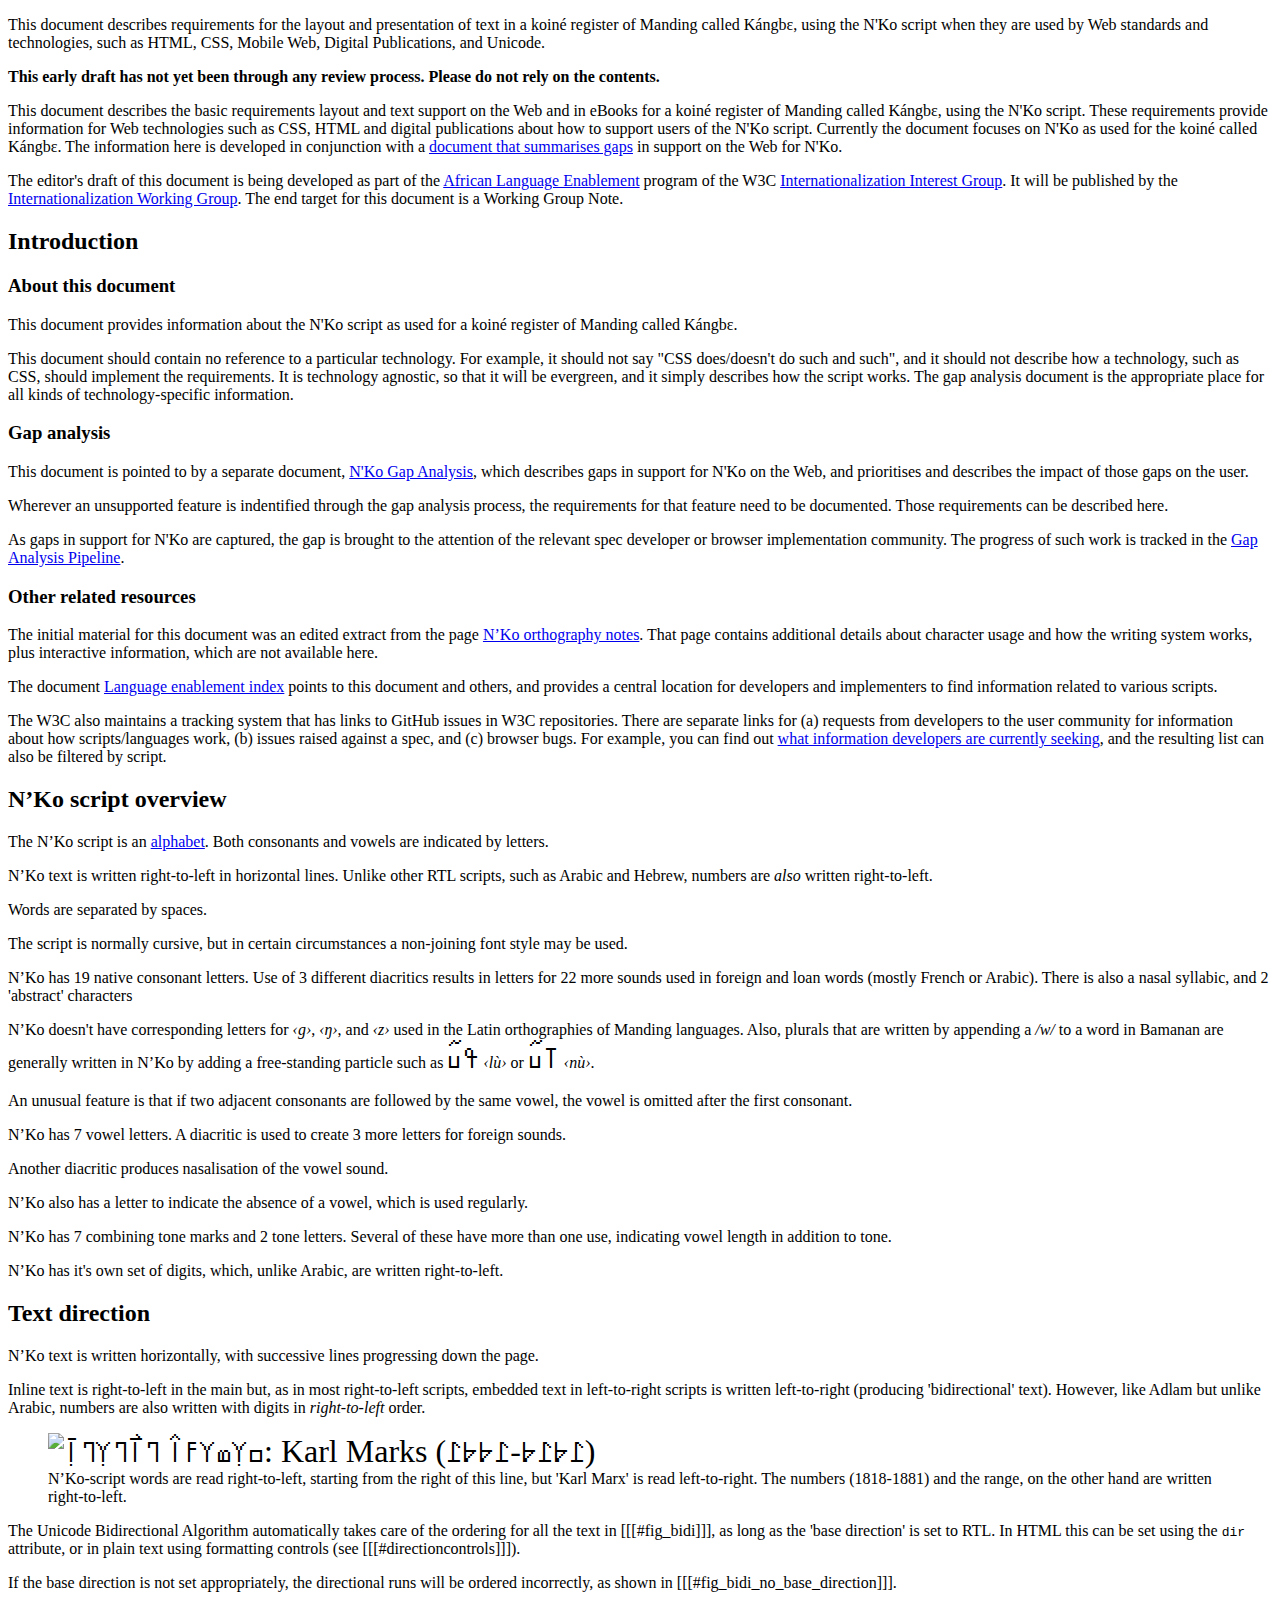
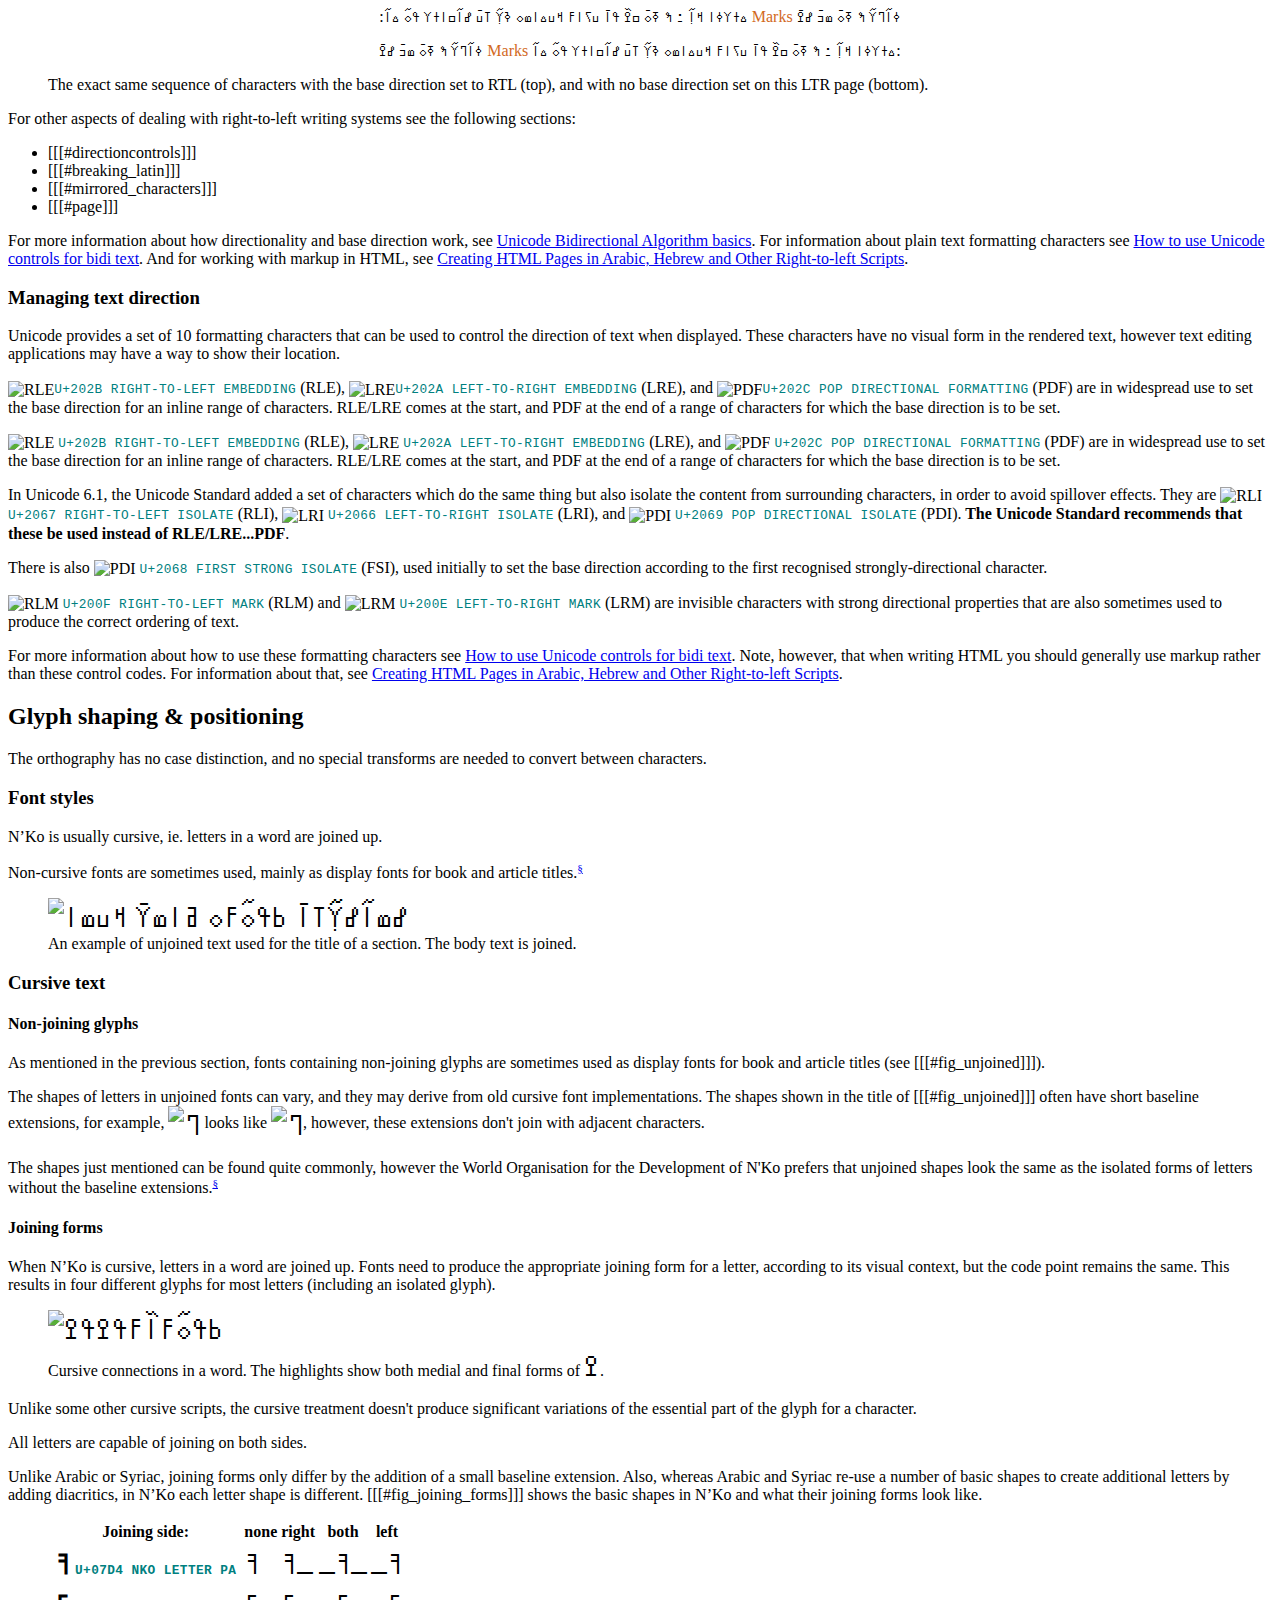
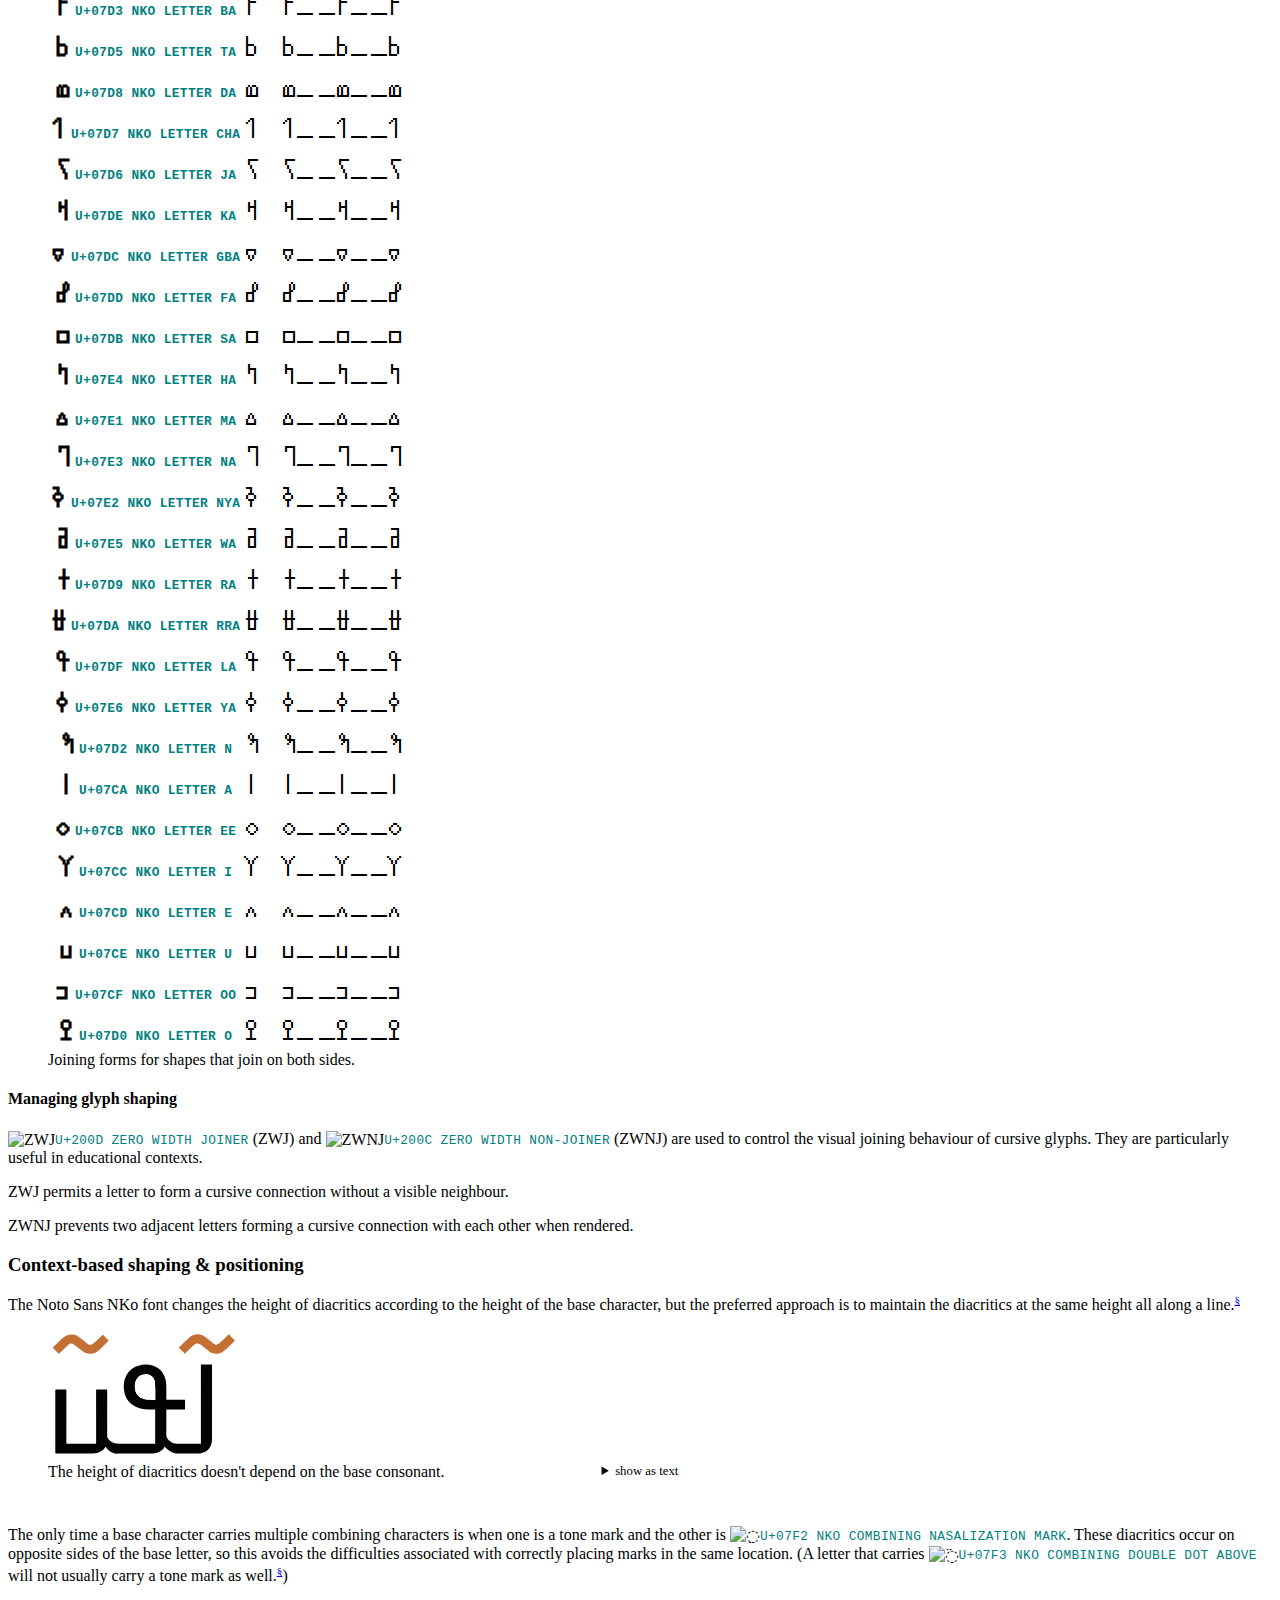
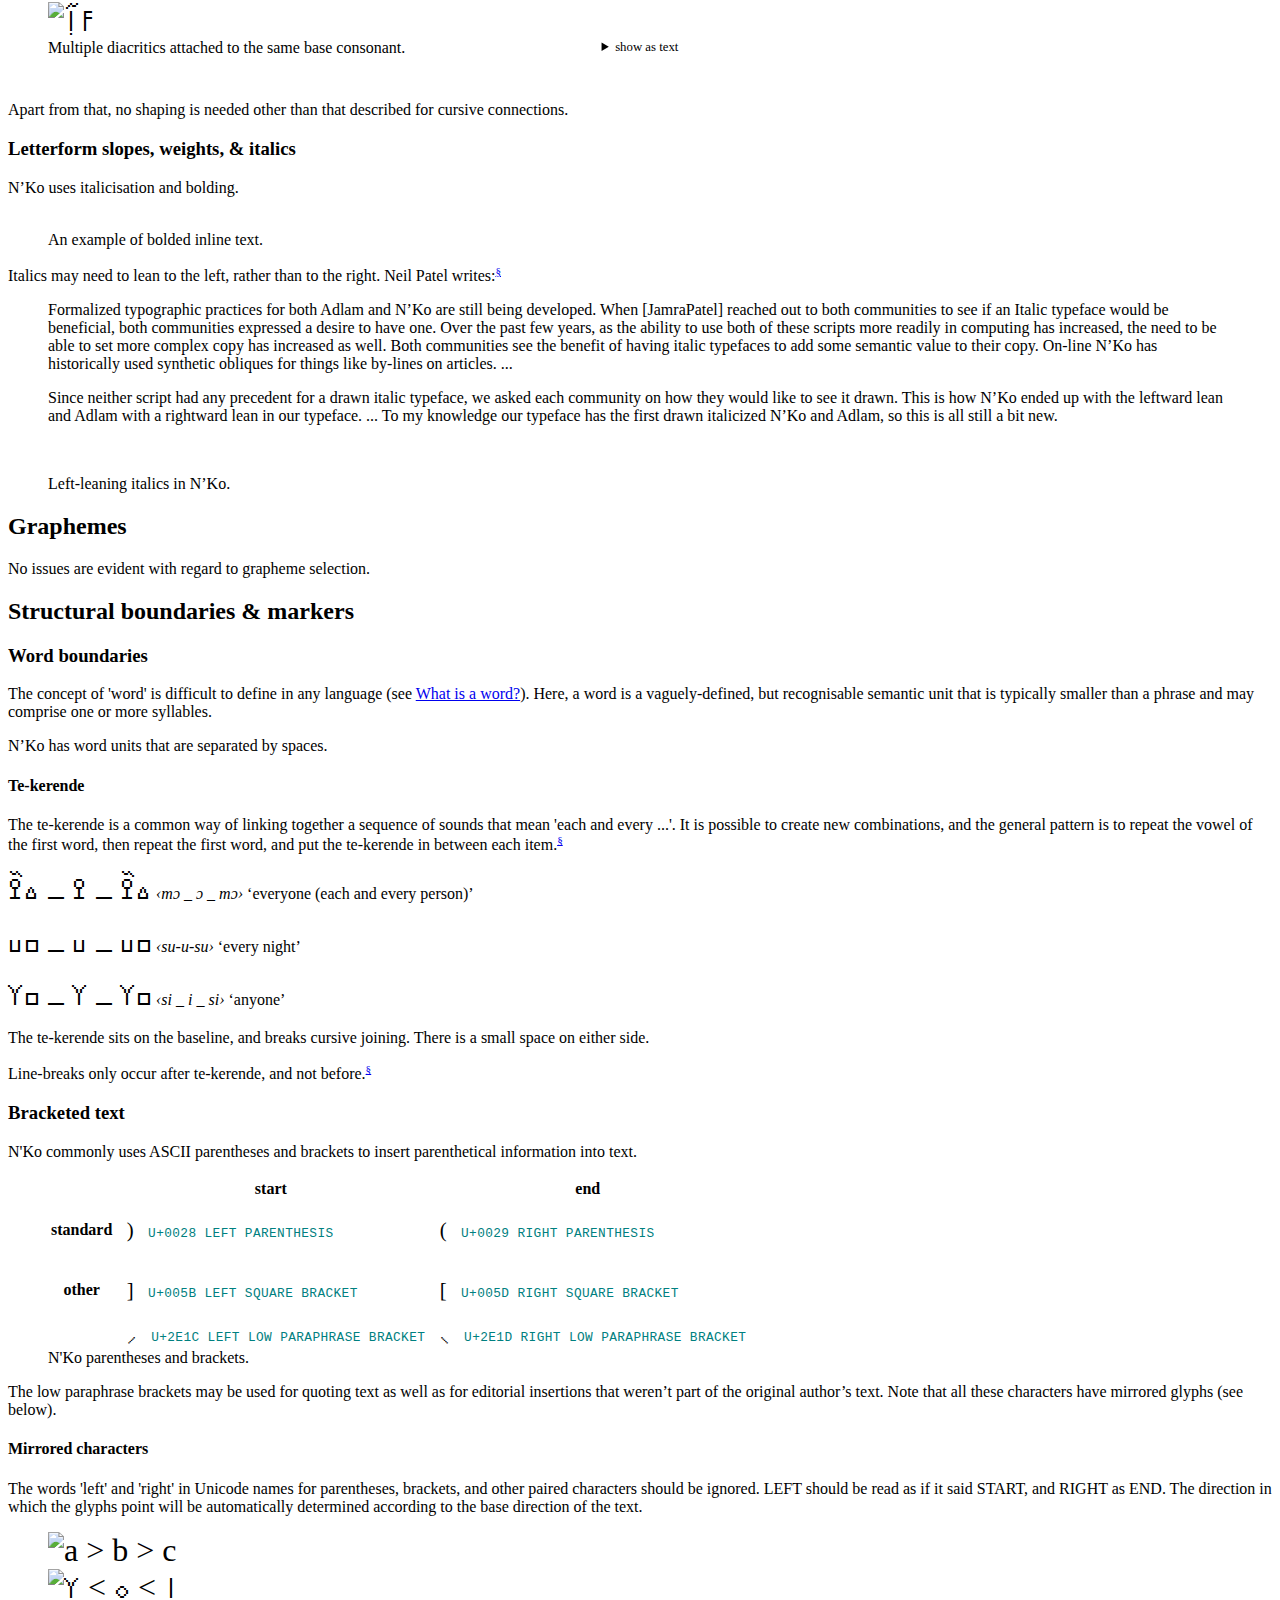
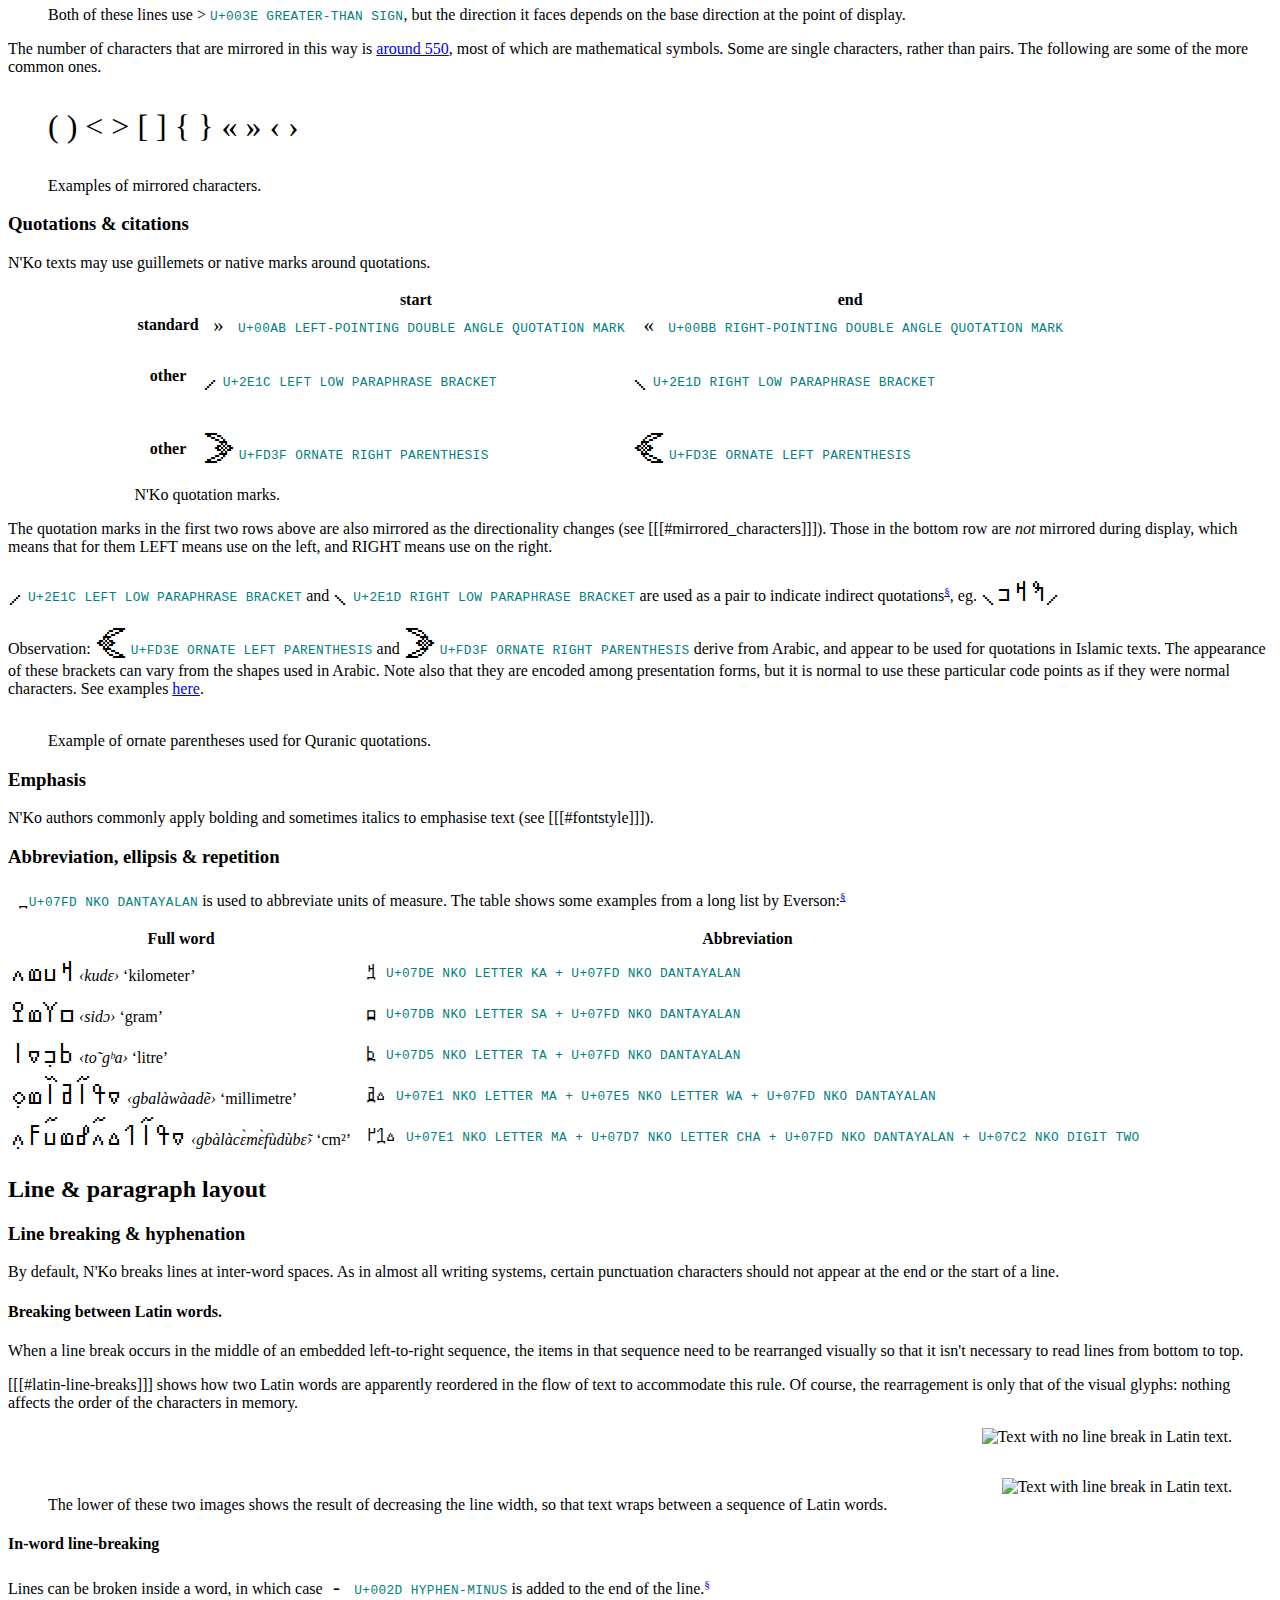
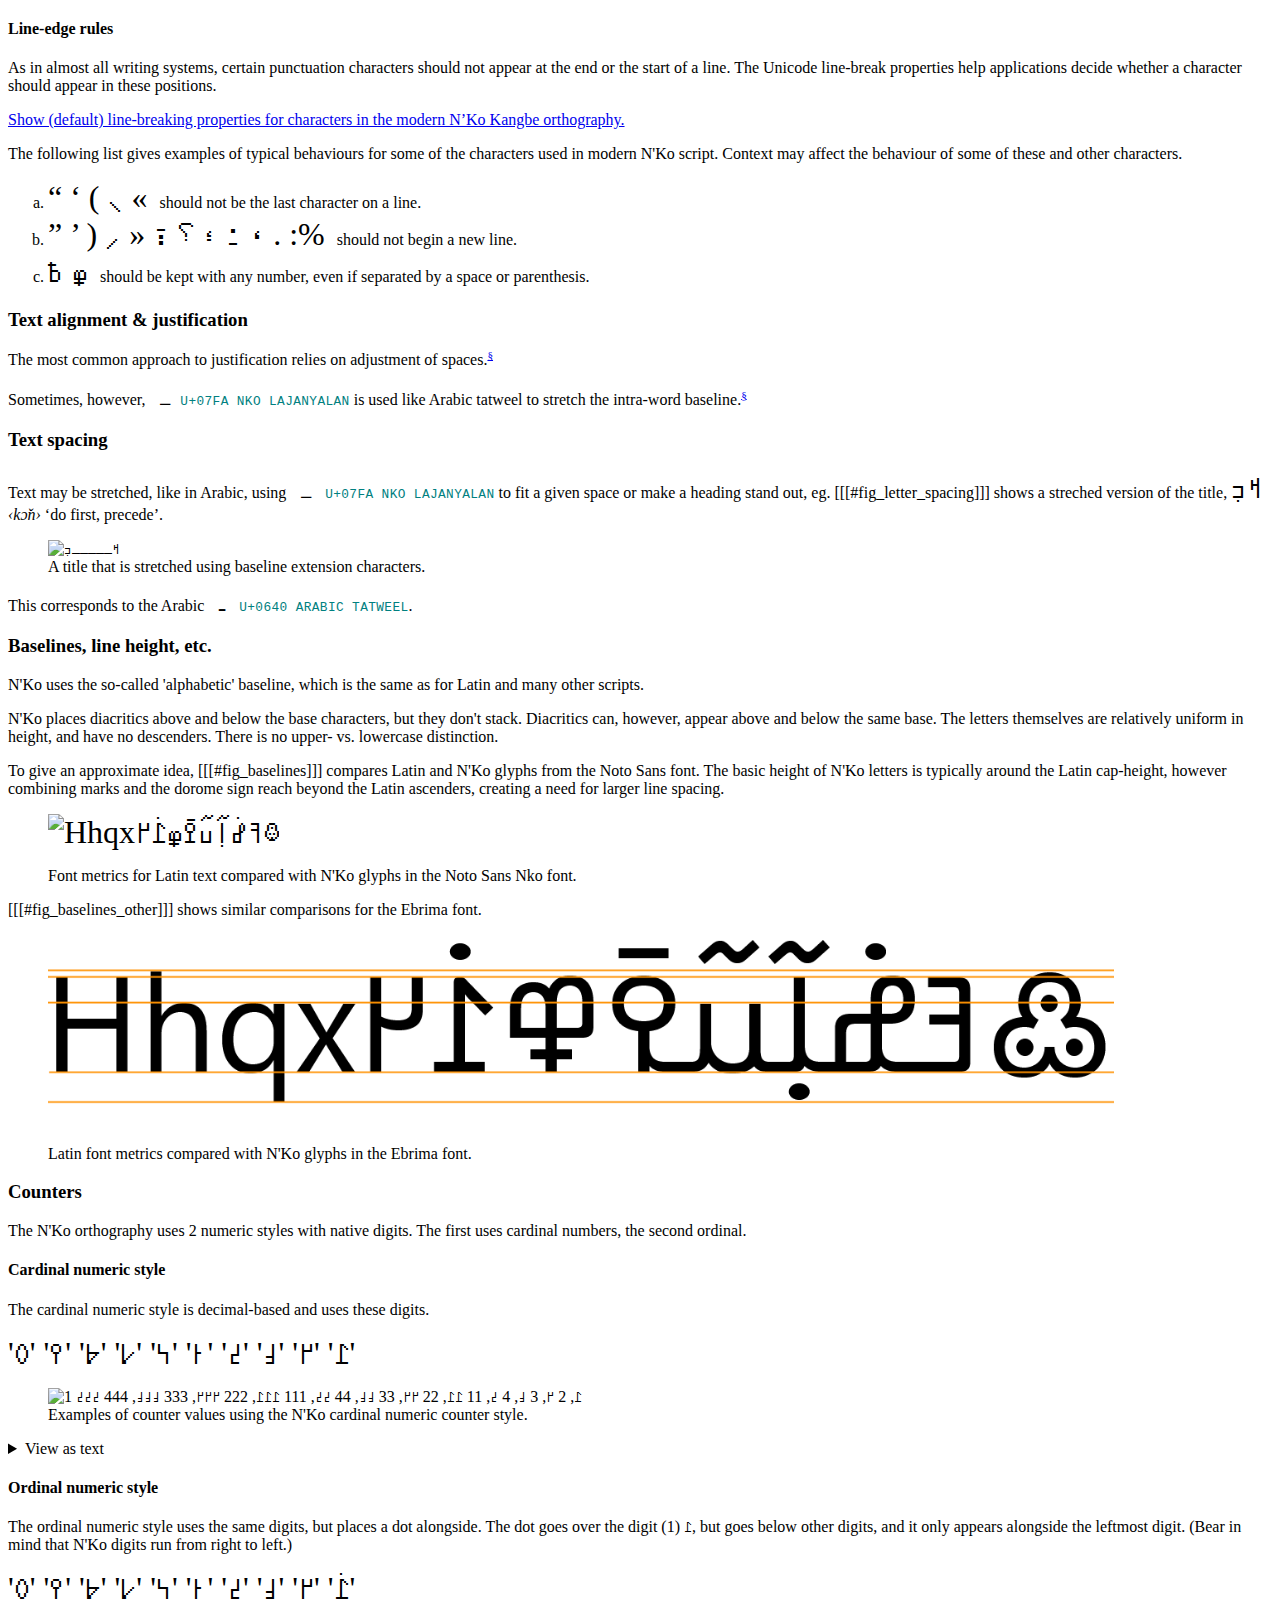
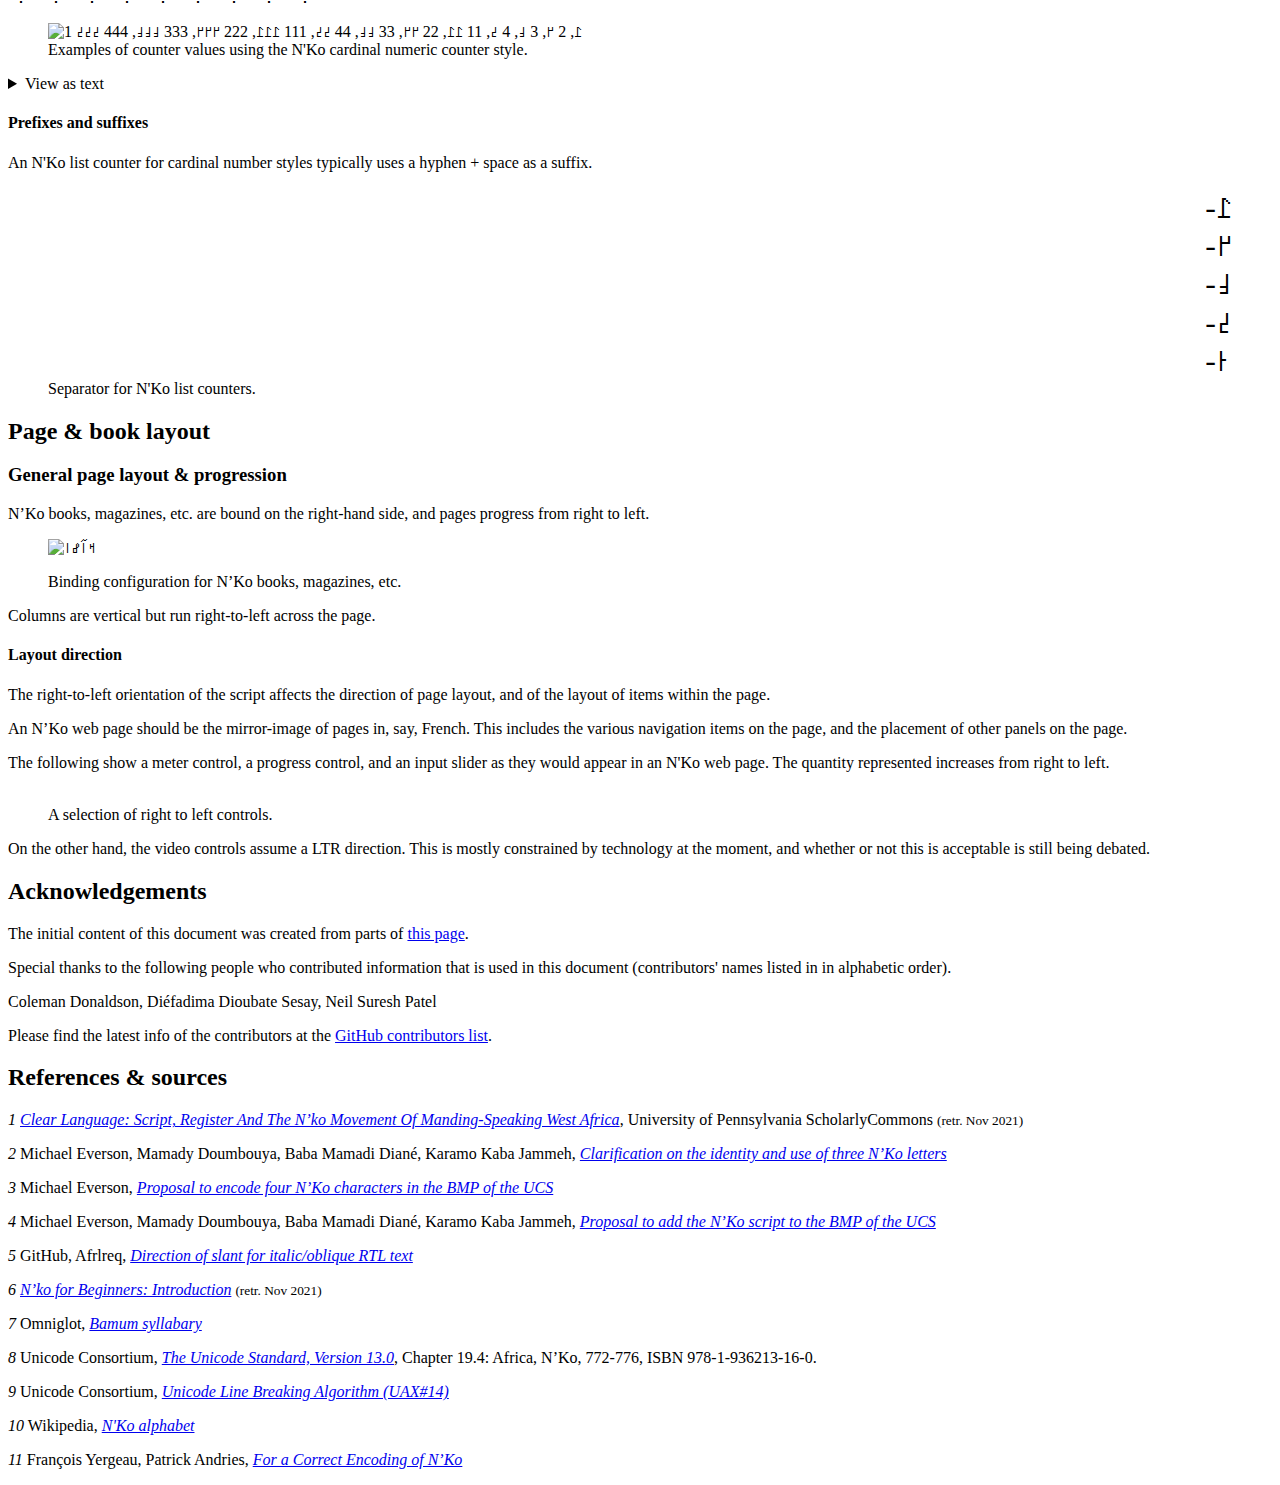
==== commit dfa6ee36: "nko: Apply the respec_2022 style sheet & remove duplicates from local.css." ====
--- a/nko/index.html
+++ b/nko/index.html
@@ -29,8 +29,24 @@
 
 github: "w3c/afrlreq",
 group: "i18n",
+
+
+postProcess: [
+		async function importStyleSheet() { 
+			const elems = document.querySelectorAll(`link[rel='stylesheet'][data-import]`)
+			await Promise.all(
+				[...elems].map(async link => {
+					const text = await fetch(link.href).then(r => r.text())
+					const style = document.createElement("style")
+					style.textContent = text
+					link.replaceWith(style)
+					})
+				)
+			}
+		],
 };
 </script>
+ <link rel="stylesheet" data-import href="https://w3c.github.io/i18n-drafts/style/respec_2022.css">
 <link rel="stylesheet" href="local.css">
 </head>
 
@@ -1061,6 +1077,17 @@
 
 <p>An N’Ko web page should be the mirror-image of pages in, say, French. This includes the various navigation items on the page, and the placement of other panels on the page.</p>
 
+<p>The following show a meter control, a progress control, and an input slider as they would appear in an N'Ko web page. The quantity represented increases from right to left.</p>
+
+
+<figure id="fig_controls">
+<img src="images/fig_control_meter.png" alt="">
+<img src="images/fig_control_progress.png" alt="">
+<img src="images/fig_control_slider.png" alt="">
+<figcaption>A selection of right to left controls.</figcaption>
+</figure>
+
+
 <p>On the other hand, the video controls assume a LTR direction. This is mostly constrained by technology at the moment, and whether or not this is acceptable is still being debated.</p>
 </section>
 </section>
--- a/nko/local.css
+++ b/nko/local.css
@@ -12,96 +12,12 @@
     }
 
 
-
-
-h2 {
-	margin-top: 4em !important;
-	margin-bottom: 0em !important;
-	}
-.head h2, #abstract h2, #sotd h2 {
-	margin-top: 0 !important;
-	}
-h3 {
-	margin-top: 3em !important;
-	}
-h4  { 
-	font-size: 100%; 
-    font-weight: normal; 
-    color: #005a9c; 
-    margin-top: 2em;  
-    }
-.leadin {
-	font-weight: bold;
-	}
-
-ins { 
-	background-color: #99FF99; 
-	text-decoration: none; 
-	}
-del { 
-	display: inline; 
-	color: silver; 
-	}
-
-figure { 
-	margin-bottom: 2em; 
-	text-align: center;
-	}
-figcaption {
-	 text-align: center;
-	margin: 0.5em 2em;
-	font-style: italic;
-	font-size: 90%;
-	}
-figcaption .figno:after {
-	content: ':\00A0  ';
-}
-
-a.termref:link {
-	color:#C60;
-	text-decoration:none;
-	border-bottom: 1px dotted #FC0; 
-	}
-a.termref:hover {
-	color:#C60;
-	text-decoration:none;
-	border-bottom: 1px dotted #FC0; 
-	}
-a.termref:visited {
-	color:#C60;
-	text-decoration:none;
-	border-bottom: 1px dotted #FC0; 
-	}
-a.termref:active {
-	color:#C60;
-	text-decoration:none;
-	border-bottom: 1px dotted #FC0; 
-	}
-
-.qterm:before, .qchar:before { content: "'"; }
-.qterm:after, .qchar:after { content: "'"; }
-.quote:before { content: '"'; }
-.quote:after { content: '"'; }
-code { 
-	color: #A52A2A; 
-    font-family: Consolas, "Andale Mono", "Lucida Console", "Lucida Sans Typewriter", Monaco, "Courier New", monospace; 
-    font-size: 100%; 
-    }
-samp, kbd { 
-	font-family: Consolas, "Andale Mono", "Lucida Console", "Lucida Sans Typewriter", Monaco, "Courier New", monospace; 
-    font-size: 100%; 
-    }
-.uname {
-	text-transform: uppercase;
-	font-size: 85%;
-	letter-spacing:0.03em;
-	}
 .prompt {
     font-style: italic;
     color: #aaa;
     font-size: 90%;
     margin-bottom: 4em;
-}
+	}
 
 .large {
     font-size: 300%;
@@ -112,28 +28,30 @@
     }
 .ipa:before {
     content:" /";
-}
+	}
 .ipa:after {
     content:"/";
-}
+	}
 .transc:before {
     content:" ‹";
-}
+	}
 .transc:after {
     content:"›";
-}
+	}
 .trans:before {
     content:" ‹";
-}
+	}
 .trans:after {
     content:"›";
-}
+	}
 .meaning:before {
     content:" ‘";
-}
+	}
 .meaning:after {
     content:"’";
-}
+	}
+
+
 .reviewme:after {
 	content: "Needs review";
 	margin-left: 2em;
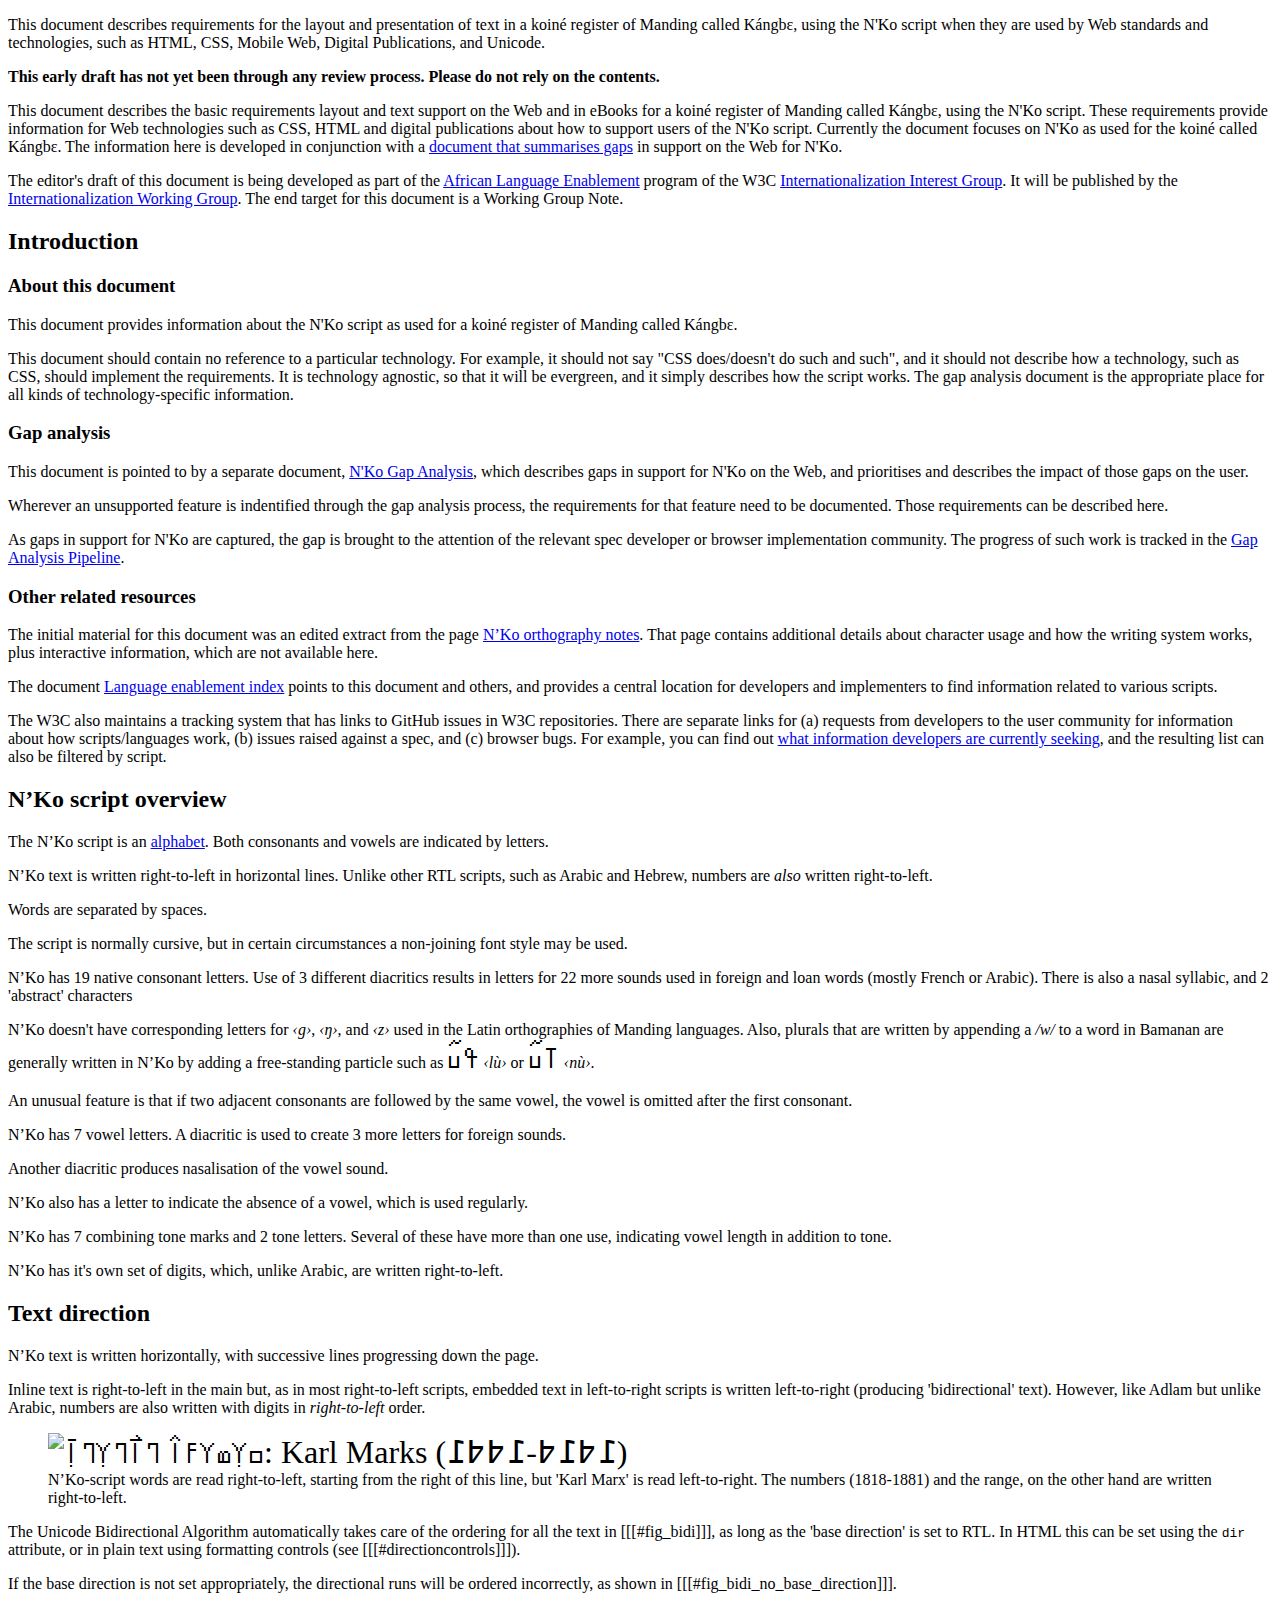
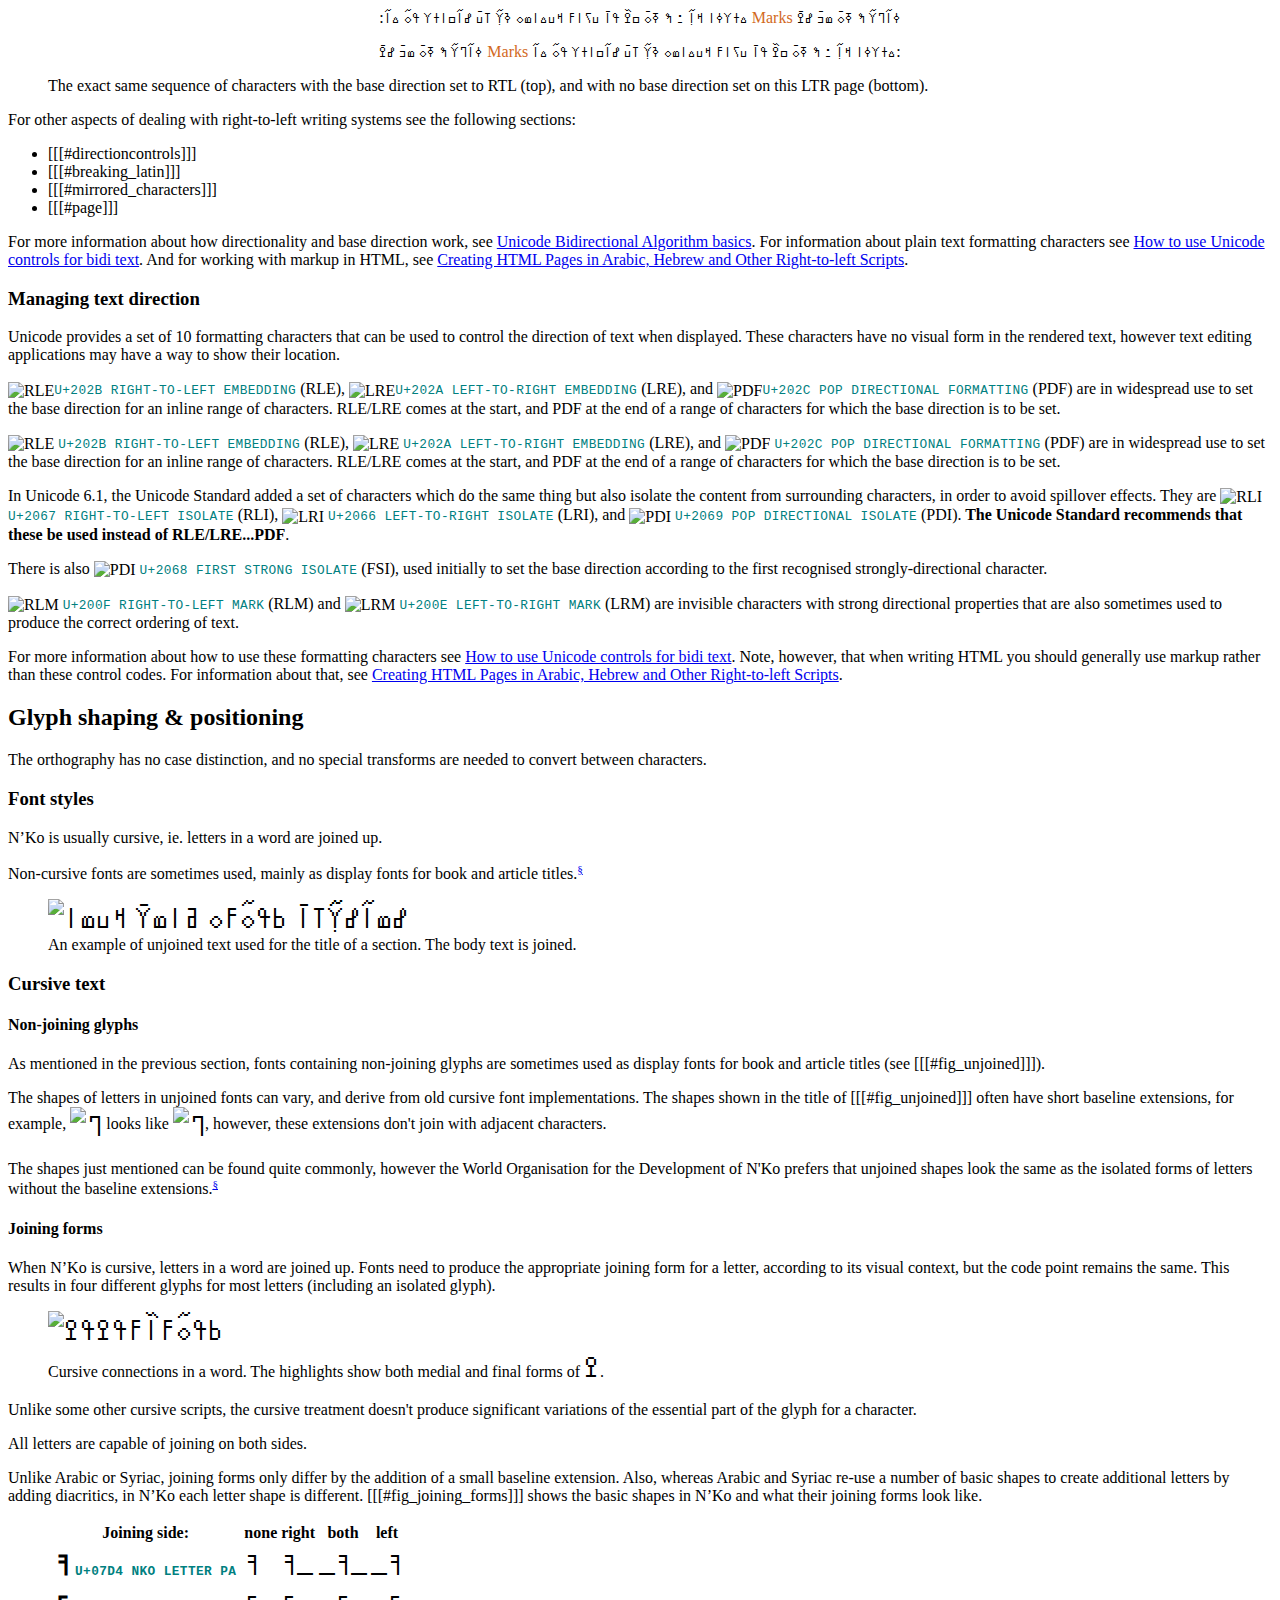
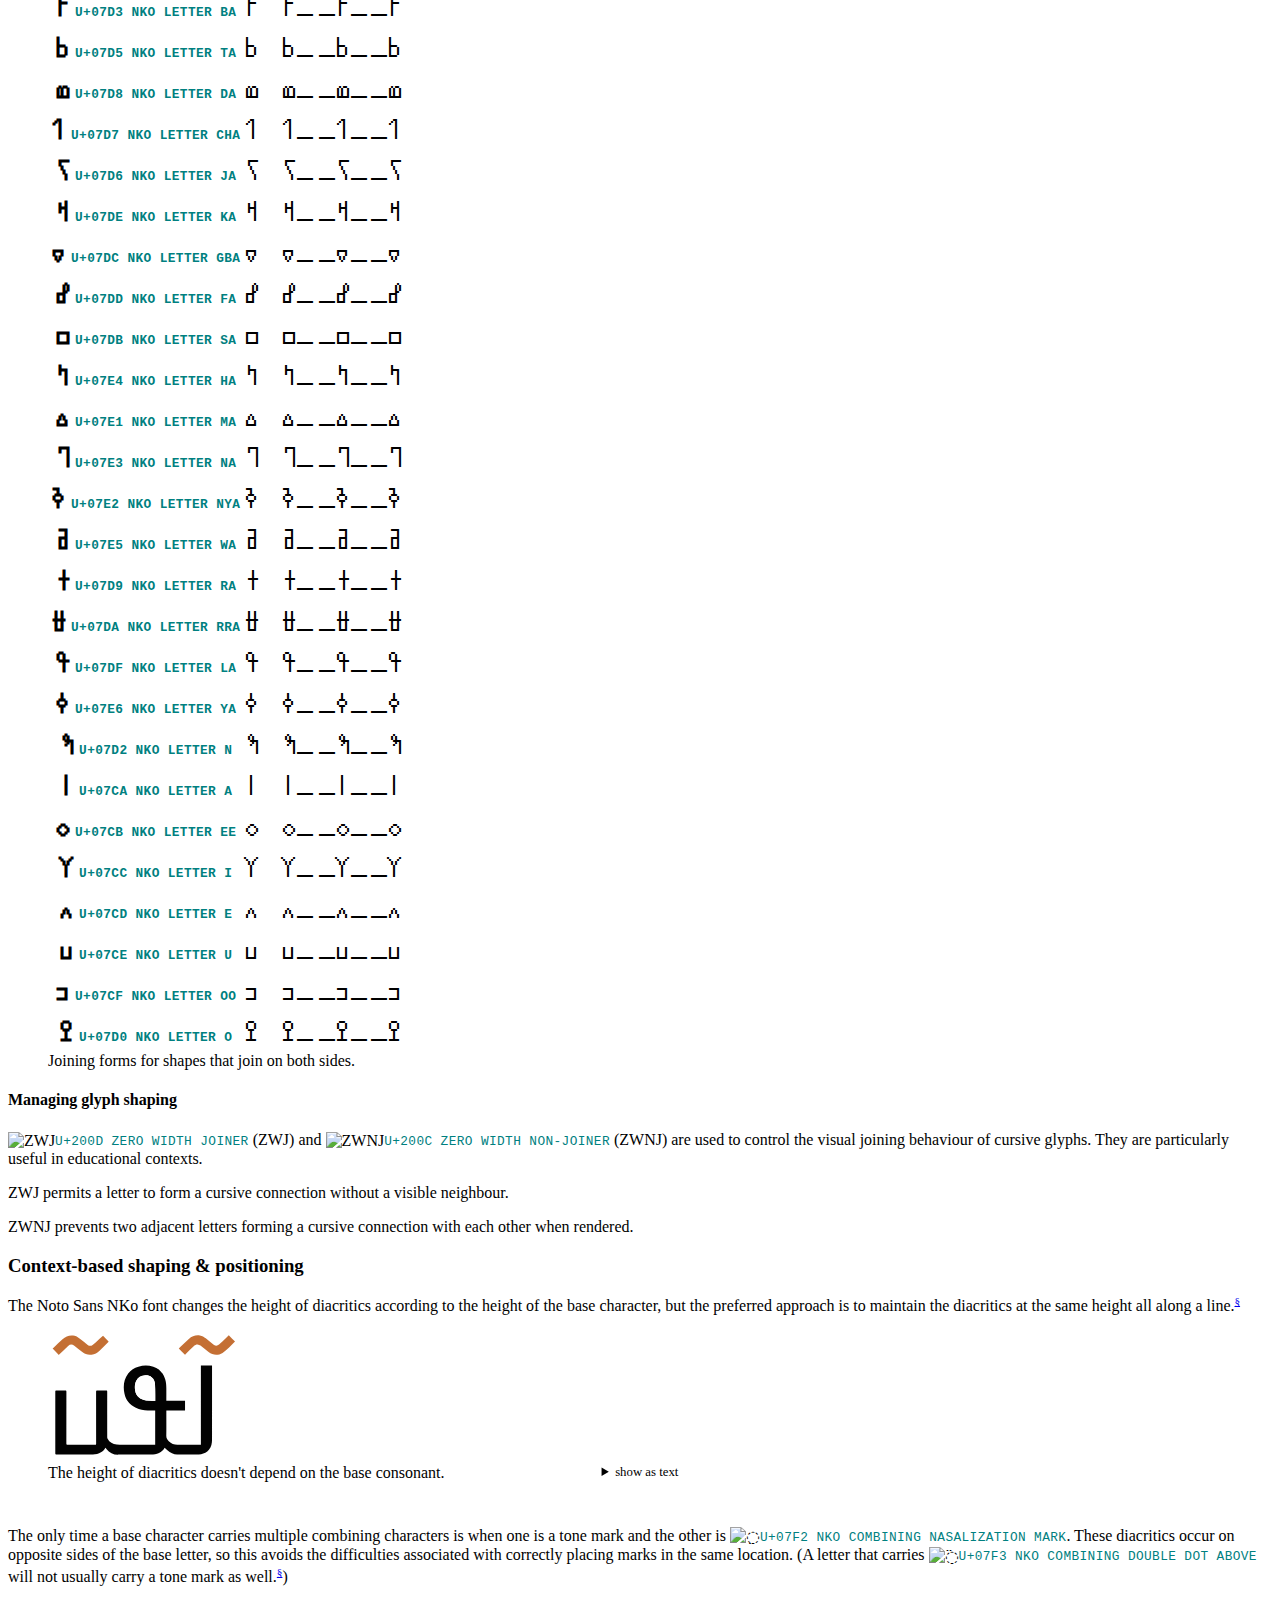
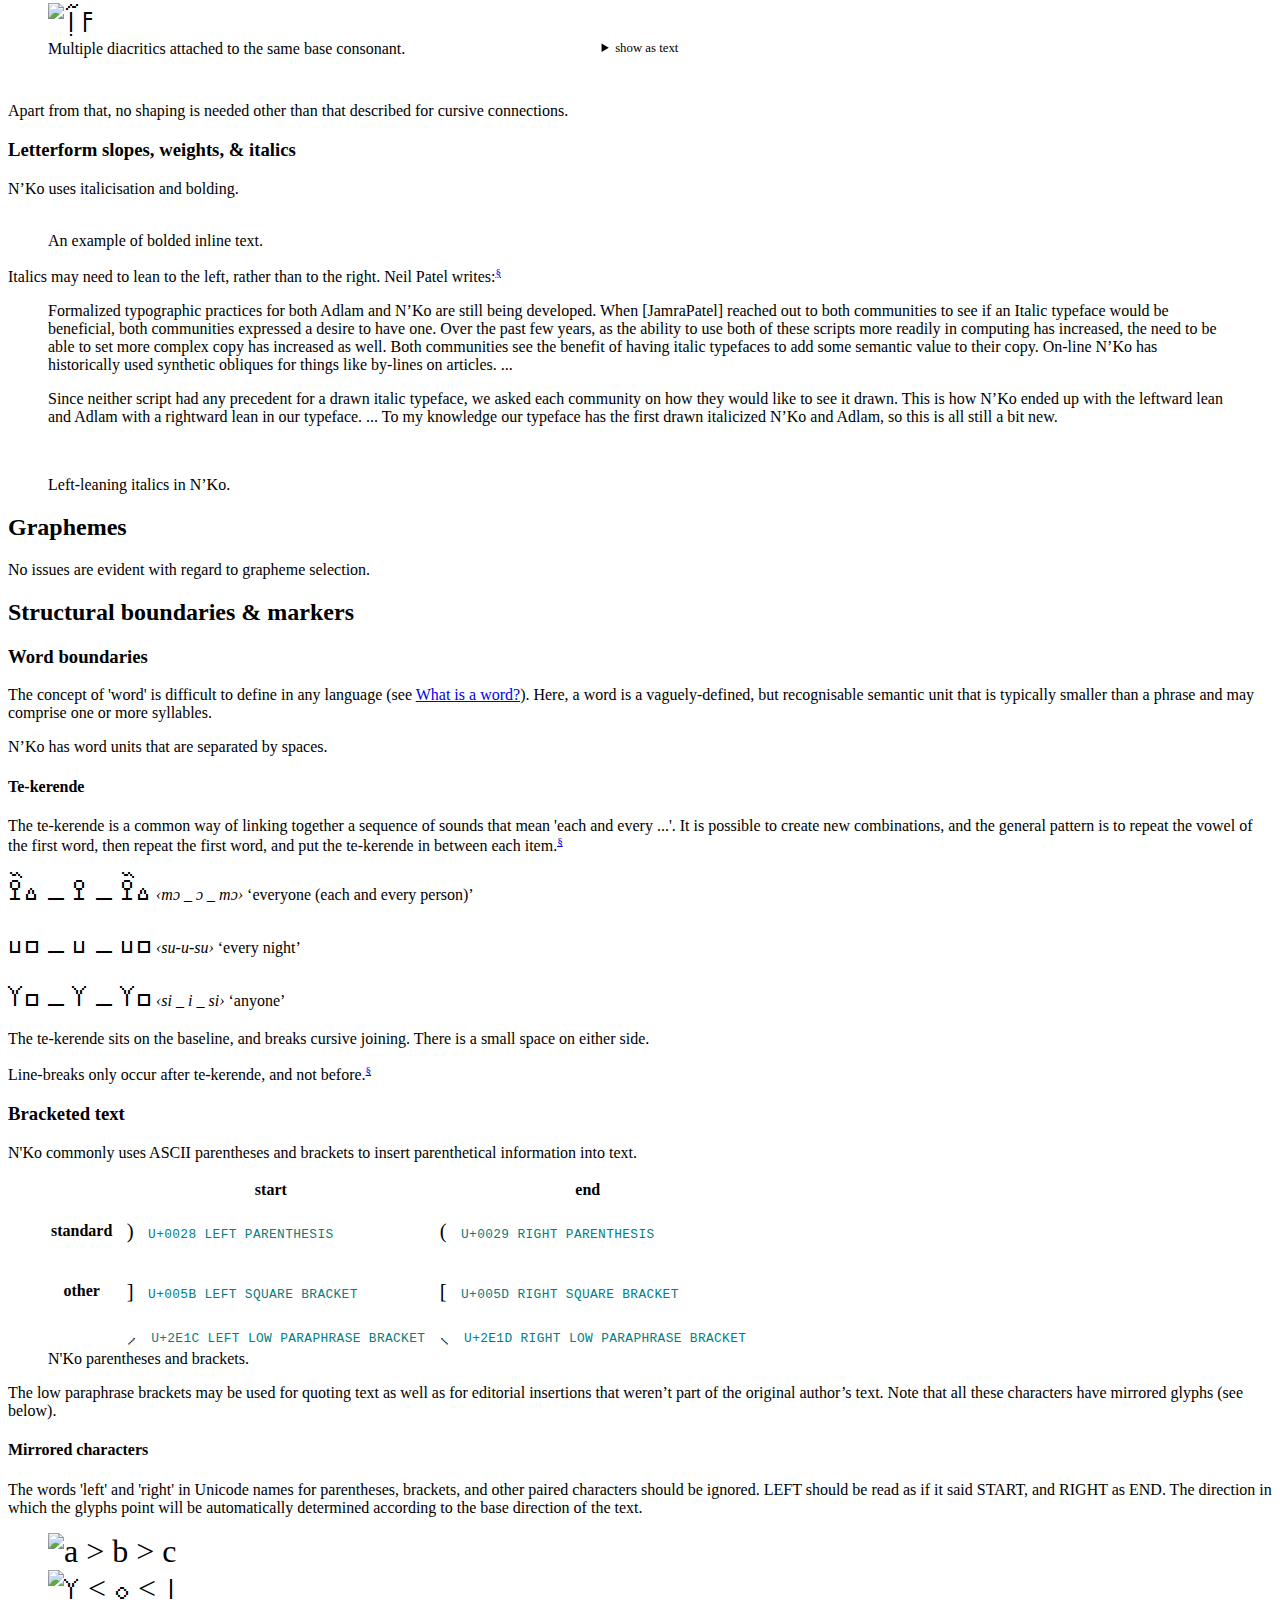
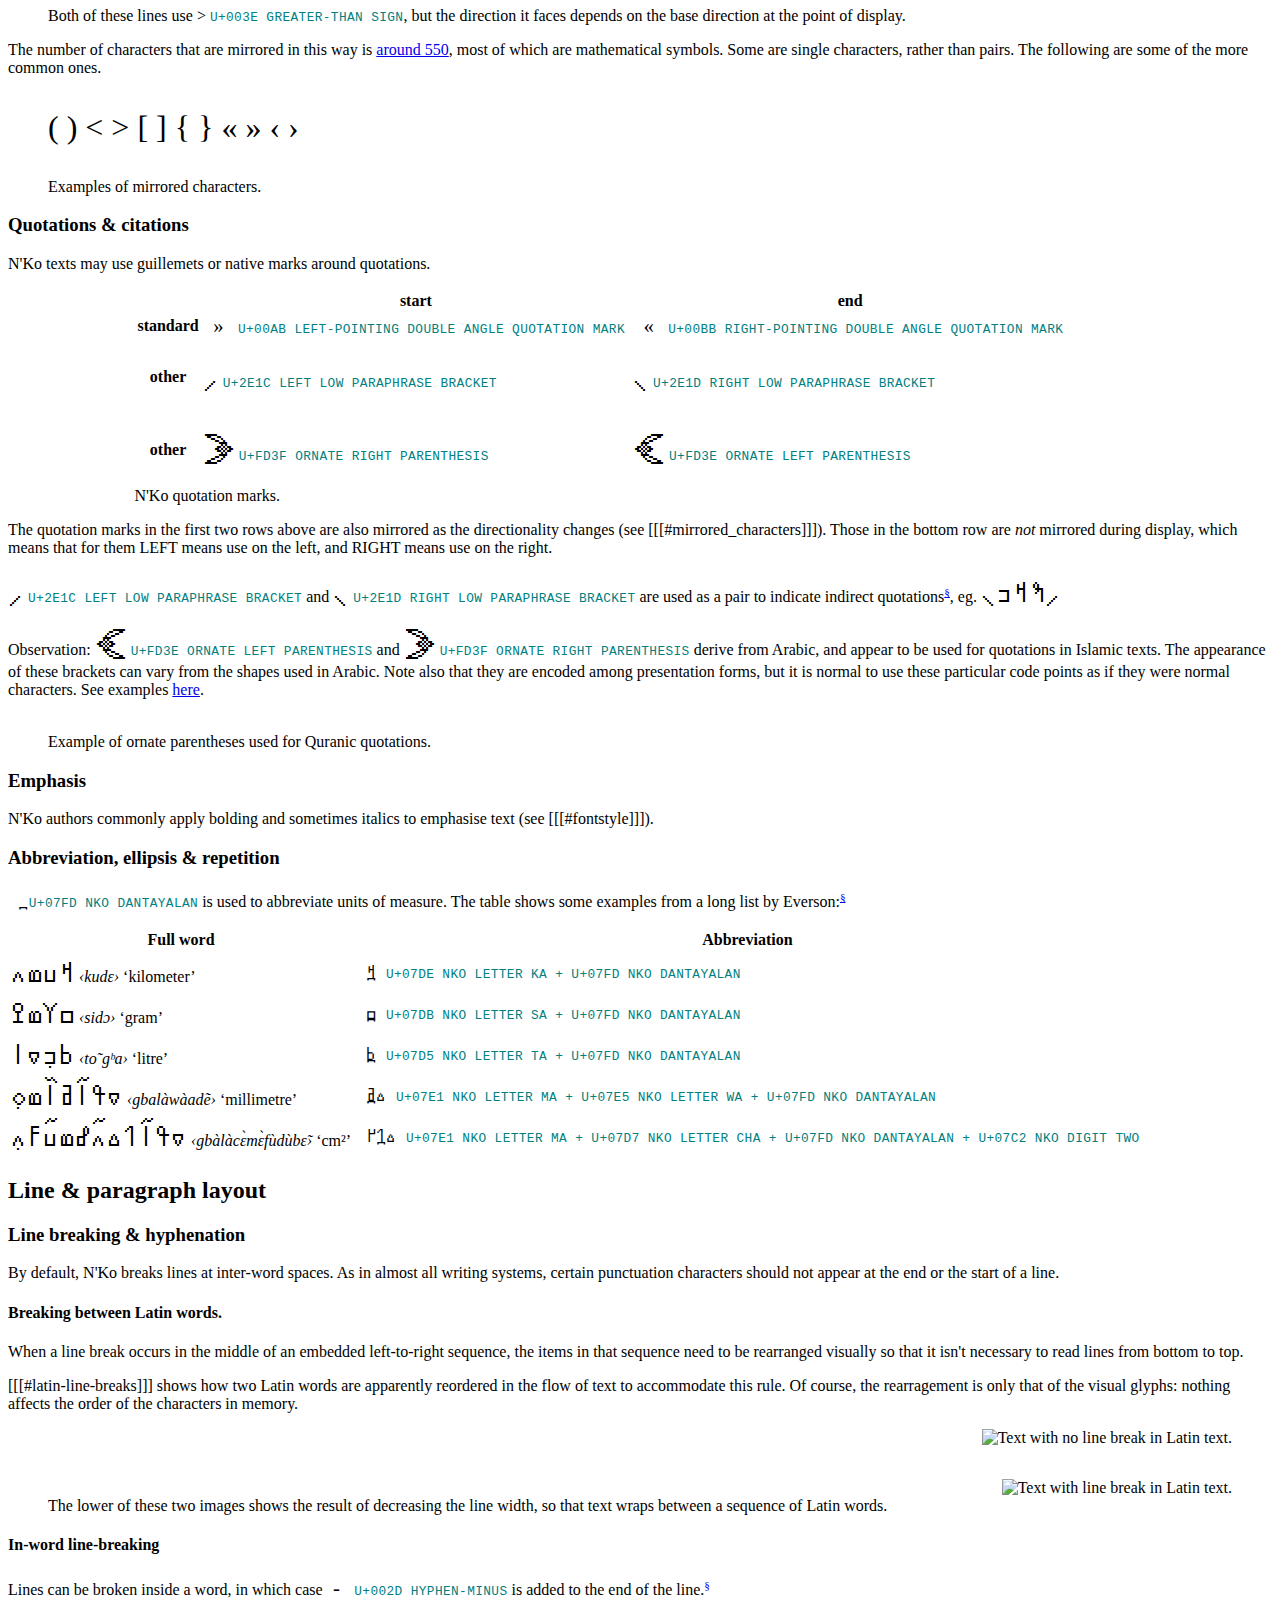
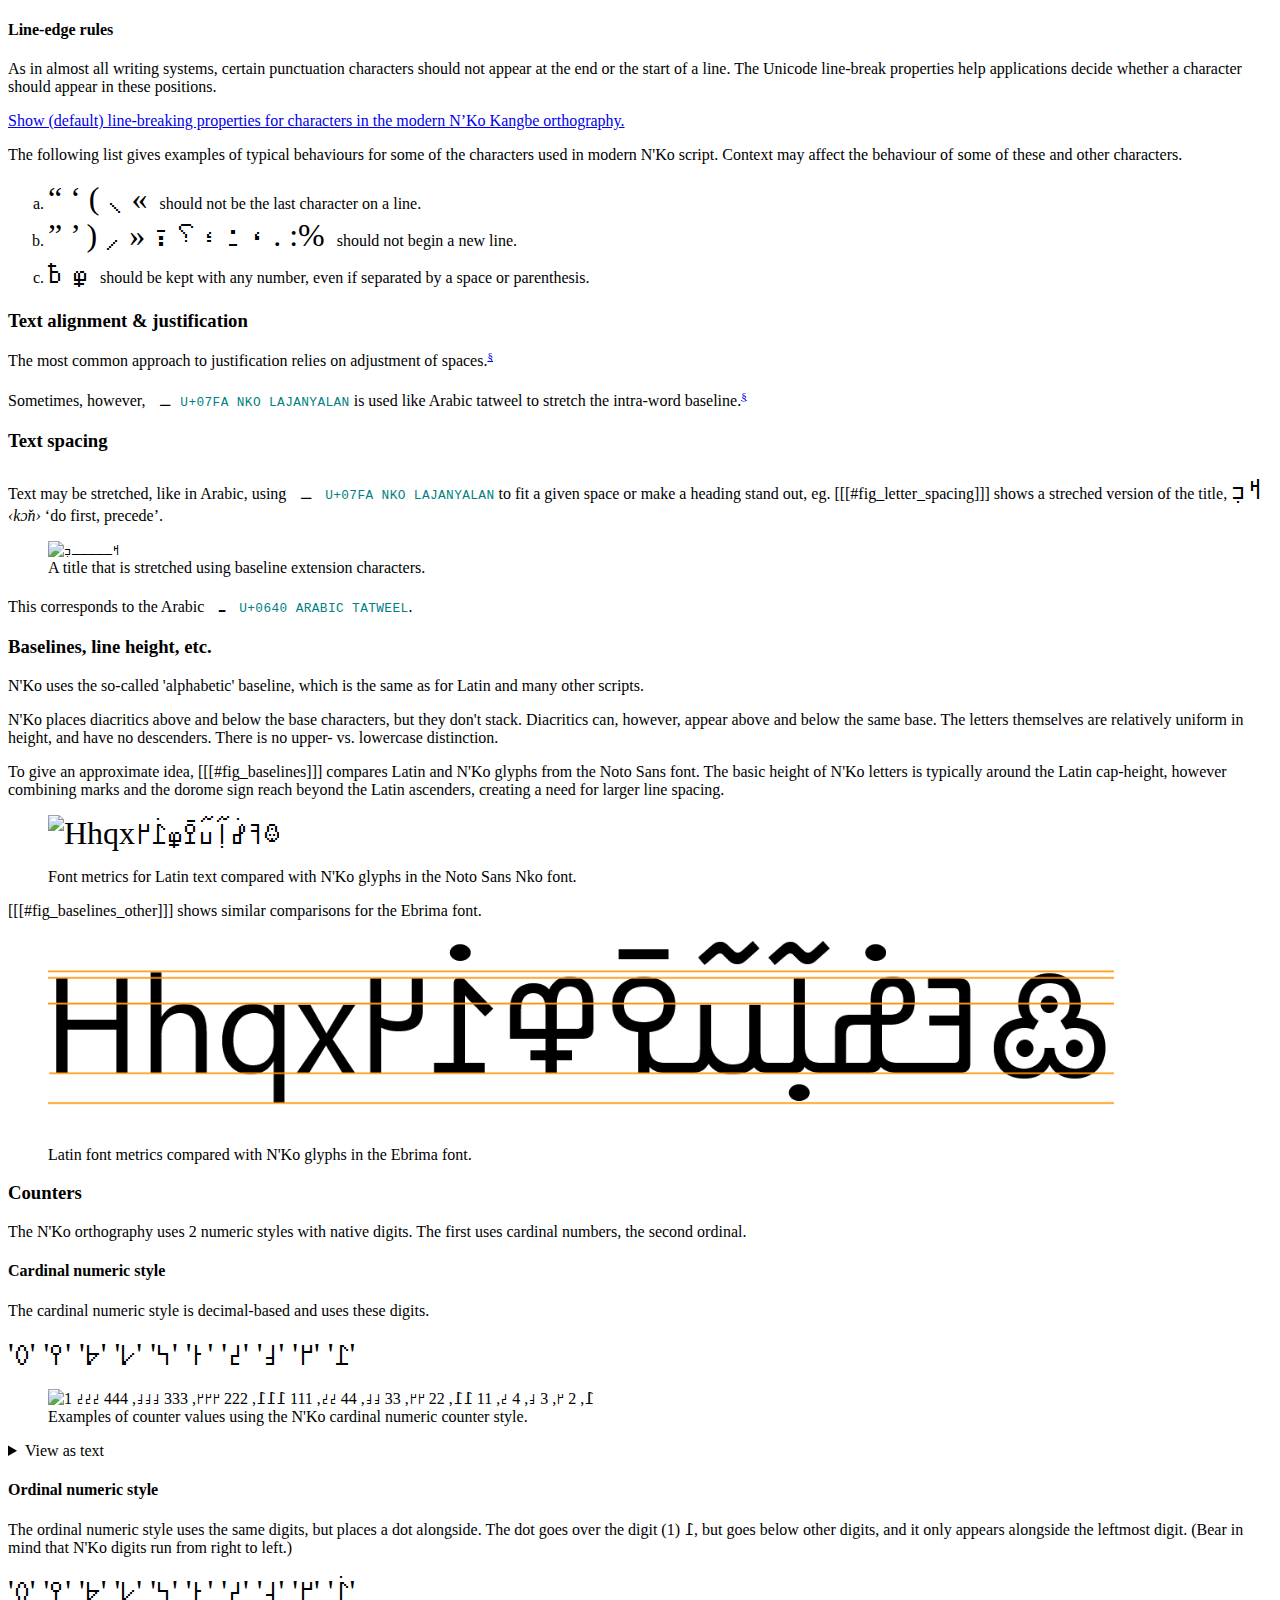
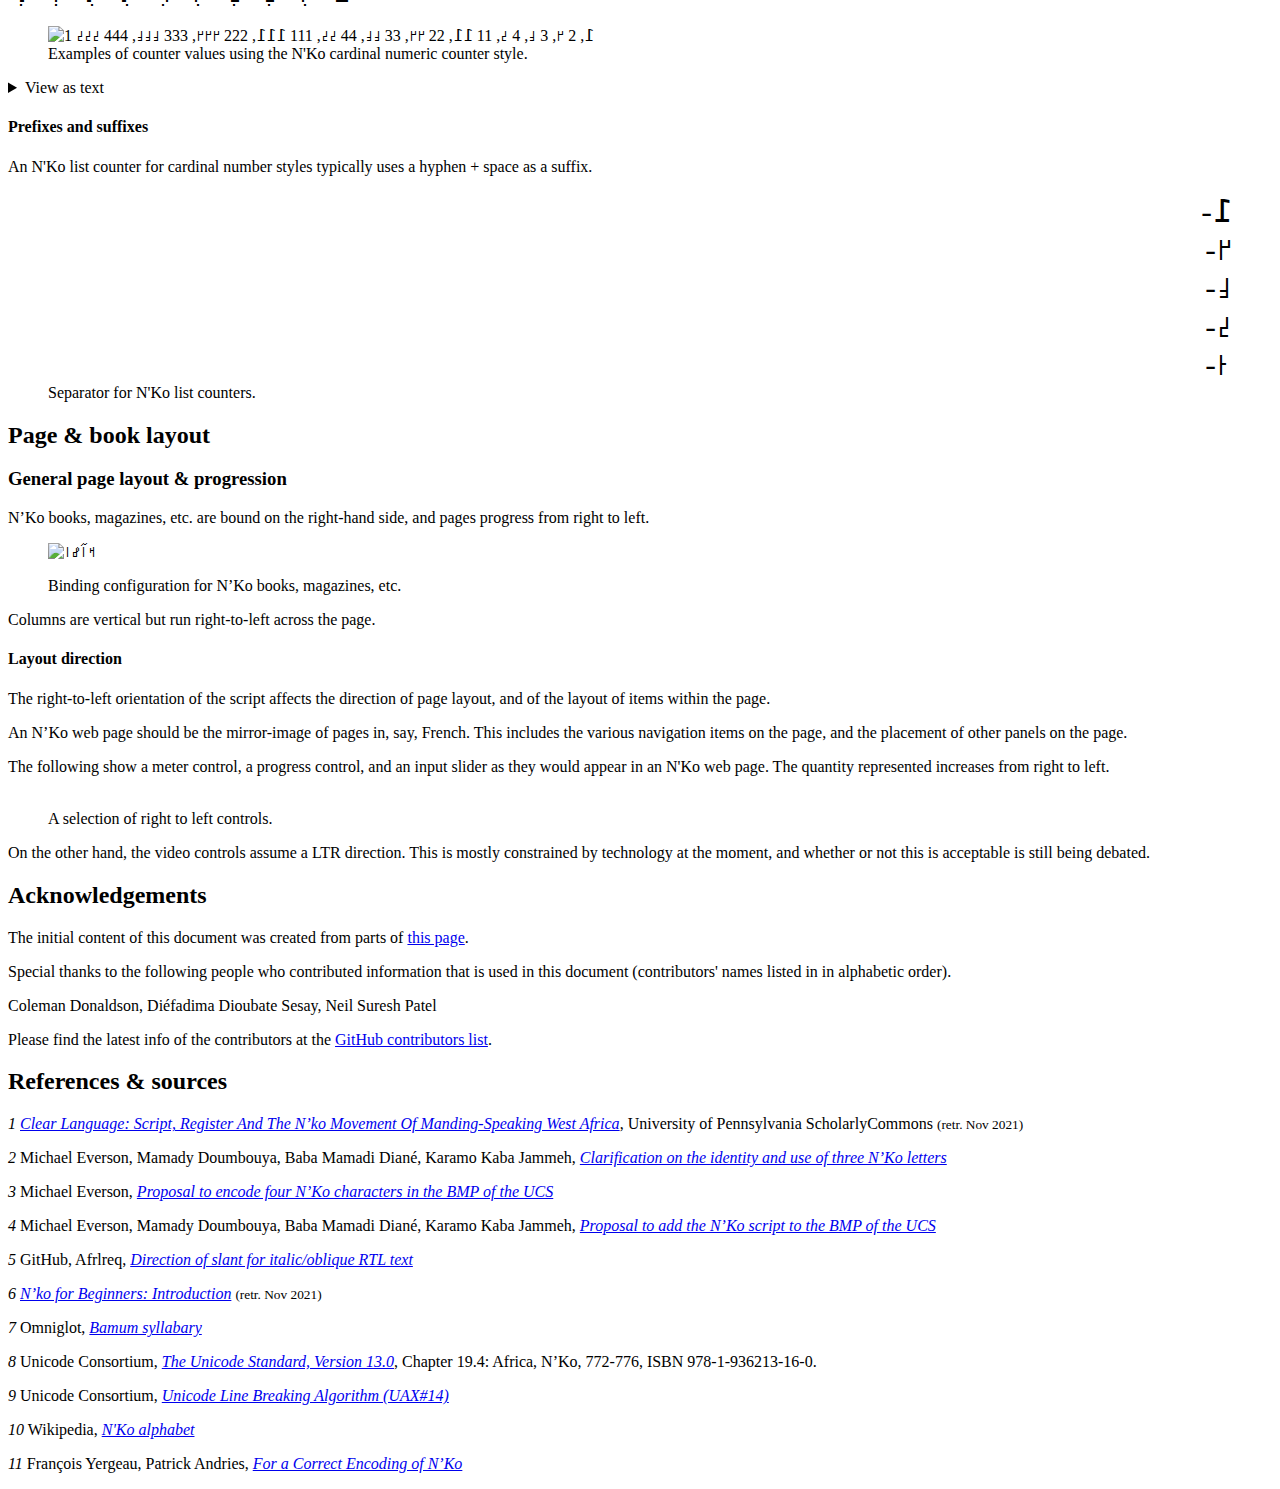
==== commit 1c12b00e: "nko gap: Add unjoined header example" ====
--- a/nko/index.html
+++ b/nko/index.html
@@ -278,7 +278,7 @@
 
 <p>As mentioned in the previous section,  fonts containing non-joining glyphs are sometimes used as display fonts for book and article titles (see [[[#fig_unjoined]]]).</p>
 
-<p>The shapes of letters in unjoined fonts can vary, and they may derive from old cursive font implementations. The shapes shown in the title of [[[#fig_unjoined]]] often have short baseline extensions, for example, <span class="charExample inline" translate="no"><img class="ex" lang="nqo" src="images/chars/07E3.png" alt="ߣ" style="height: 1.4rem;width: 1.4rem; vertical-align: middle;"></span> looks like 
+<p>The shapes of letters in unjoined fonts can vary, and  derive from old cursive font implementations. The shapes shown in the title of [[[#fig_unjoined]]] often have short baseline extensions, for example, <span class="charExample inline" translate="no"><img class="ex" lang="nqo" src="images/chars/07E3.png" alt="ߣ" style="height: 1.4rem;width: 1.4rem; vertical-align: middle;"></span> looks like 
 <span class="charExample inline" translate="no"><img class="ex" lang="nqo" src="images/chars/na.png" alt="ߣ" style="height: 1.4rem;width: 1.4rem; vertical-align: middle;"></span>, however, these extensions don't join with adjacent characters.</p>
 
 <p>The shapes just mentioned can be found quite commonly, however the  World Organisation for the Development of N'Ko prefers that unjoined shapes look the same as the isolated forms of letters without the baseline extensions.<a class="reflink" href="https://github.com/w3c/afrlreq/issues/29#issuecomment-1468140413" title="GitHub issue #29">§</a></p>
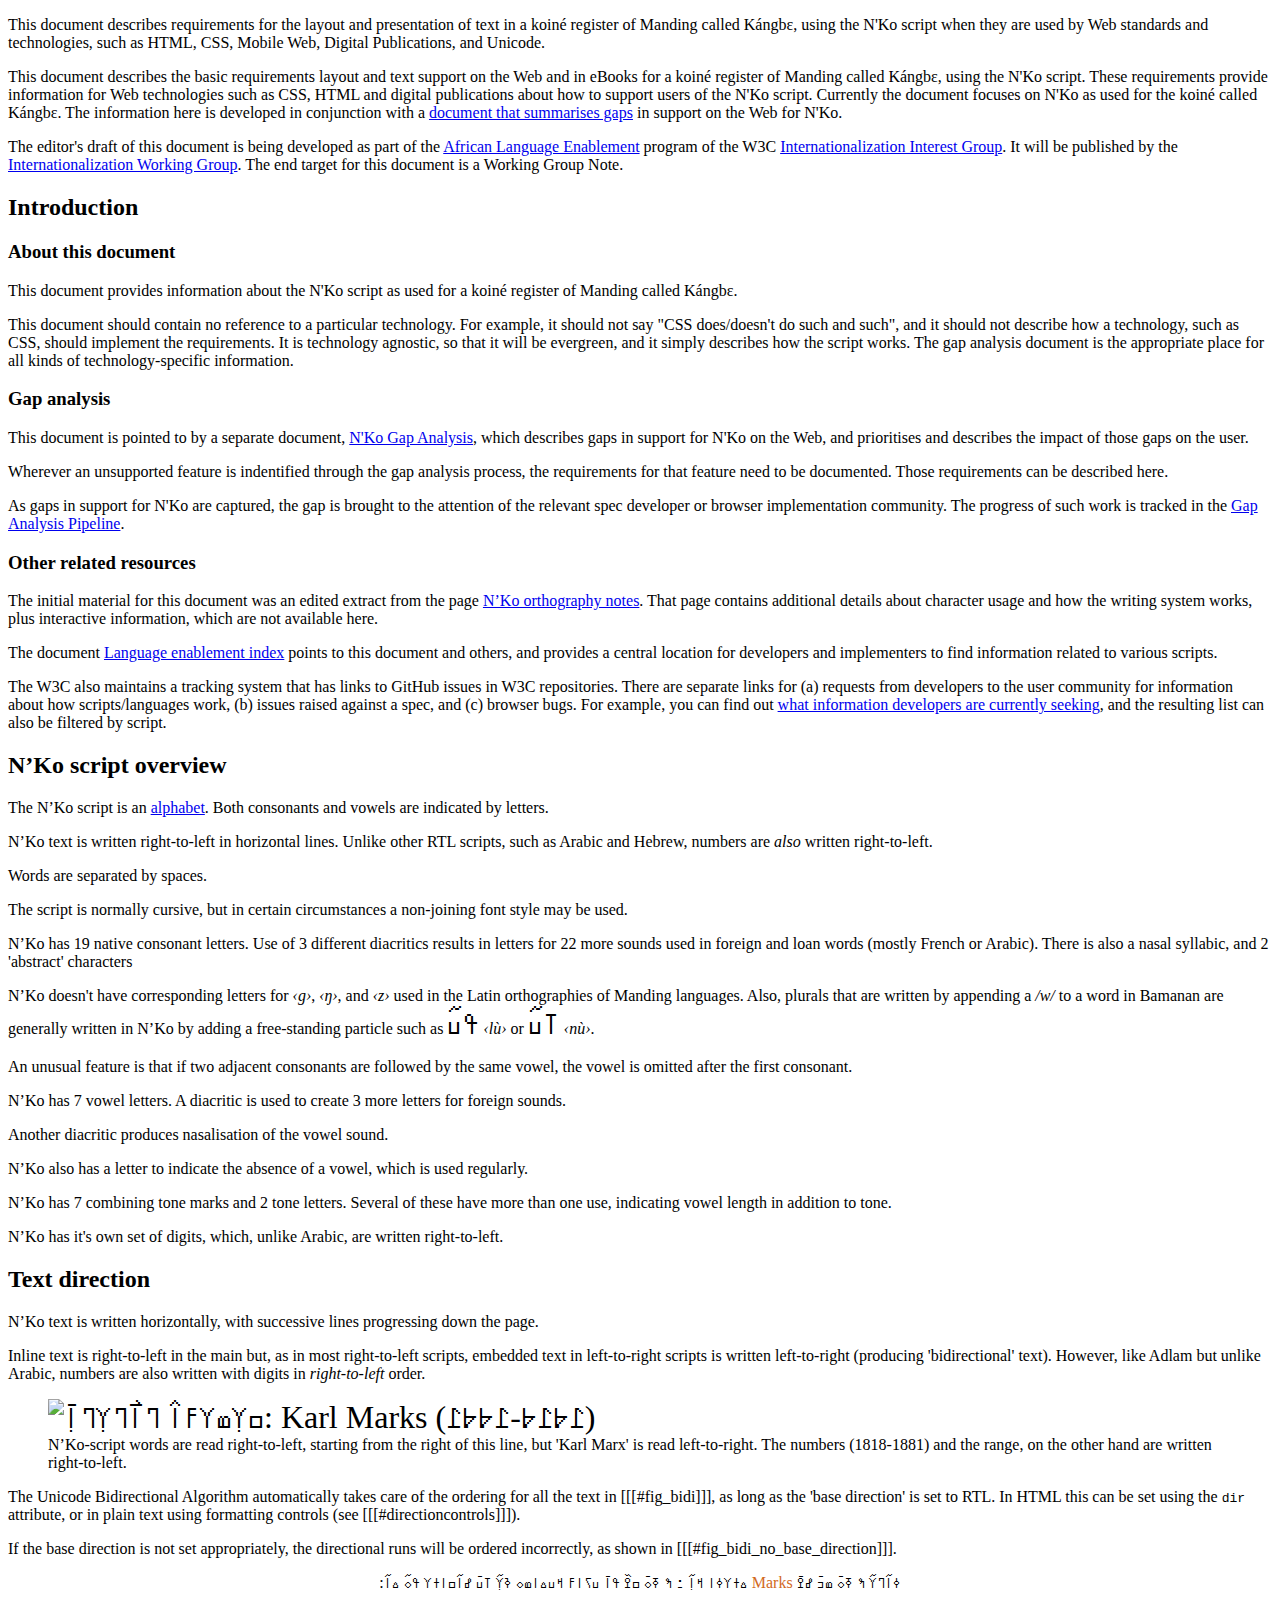
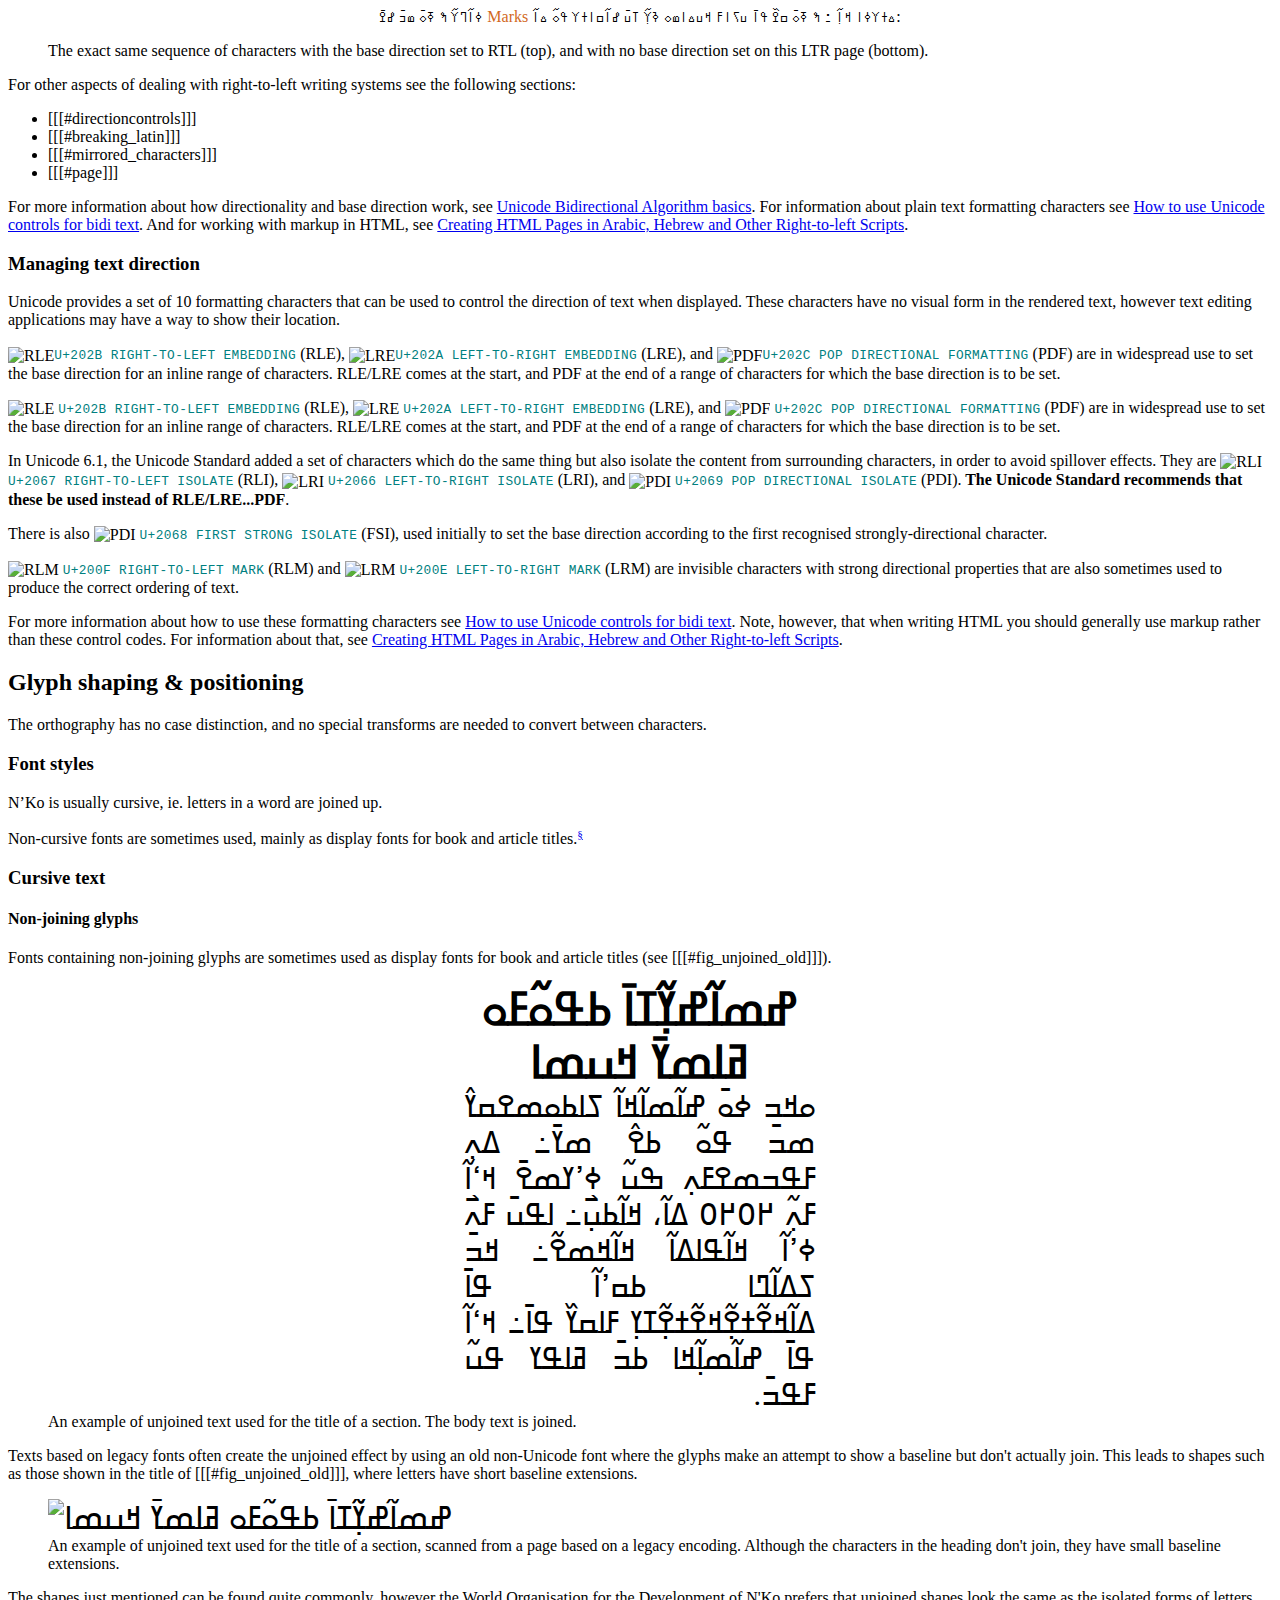
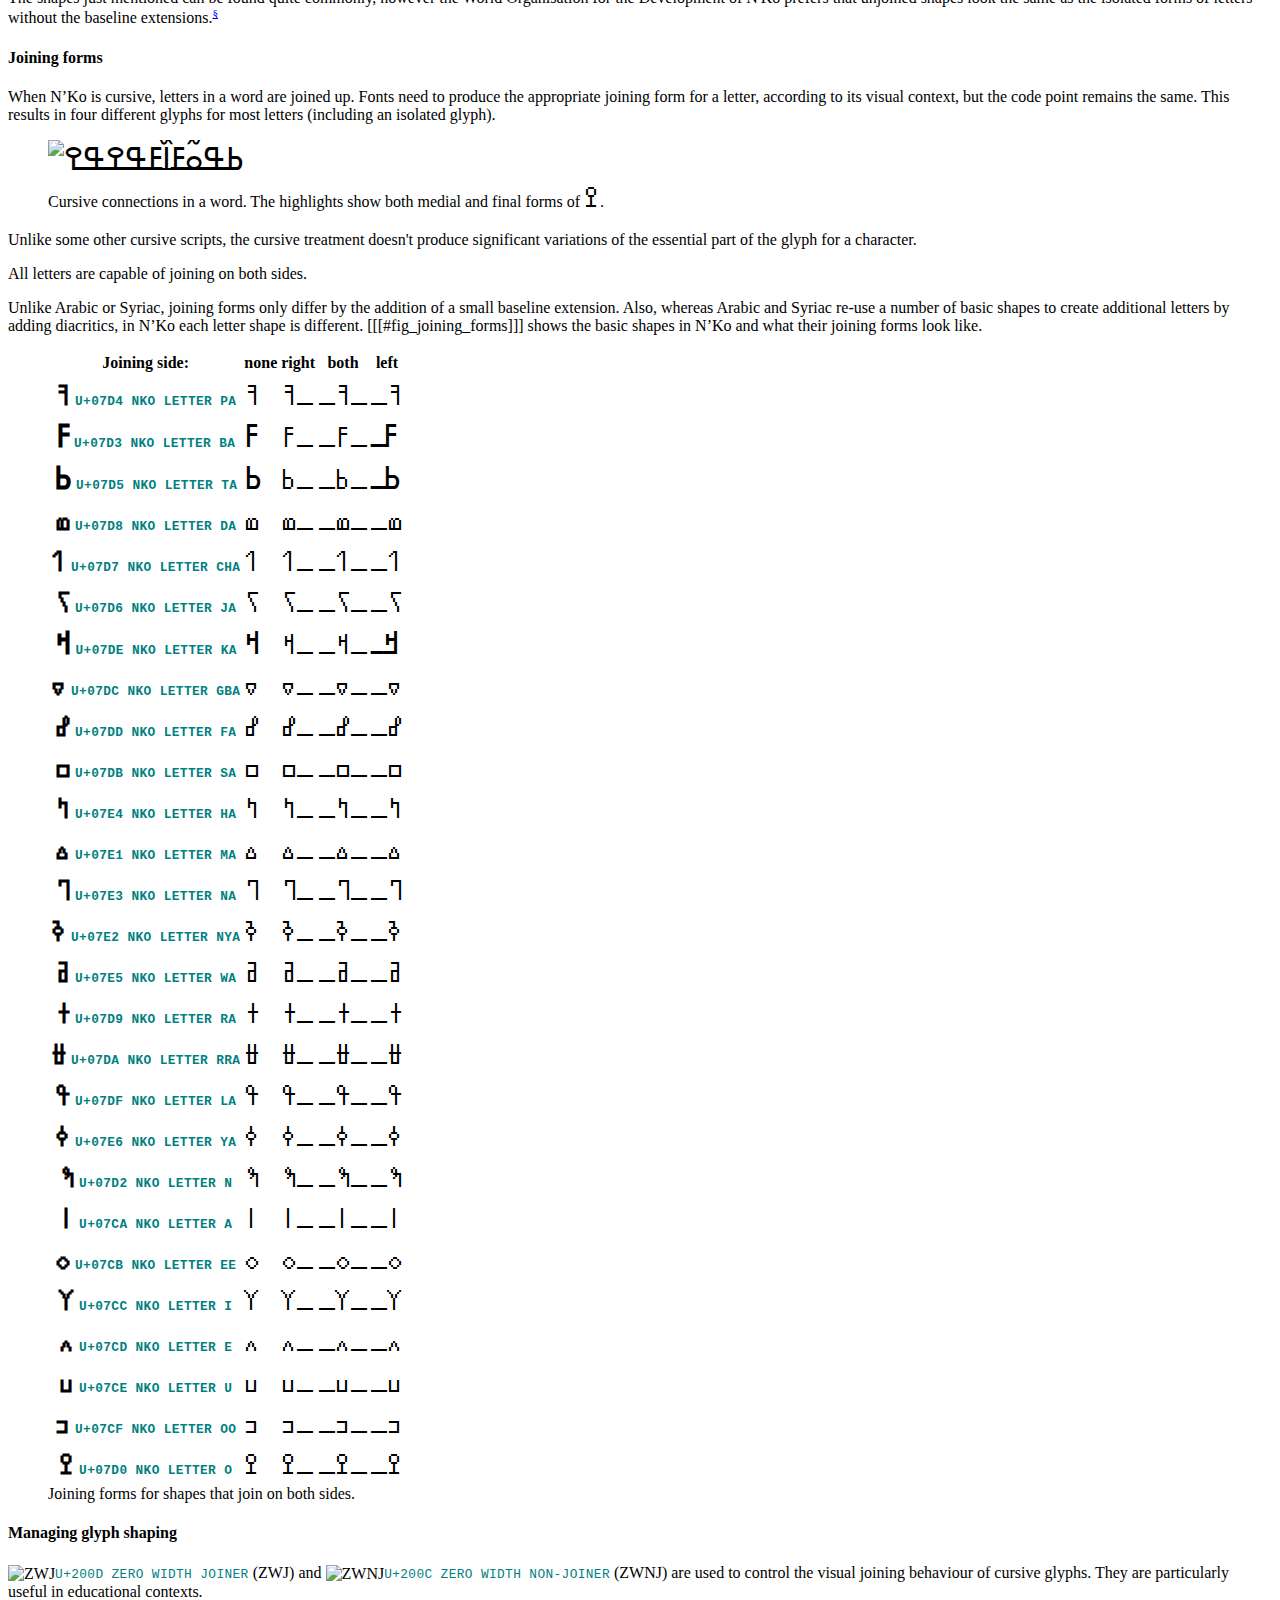
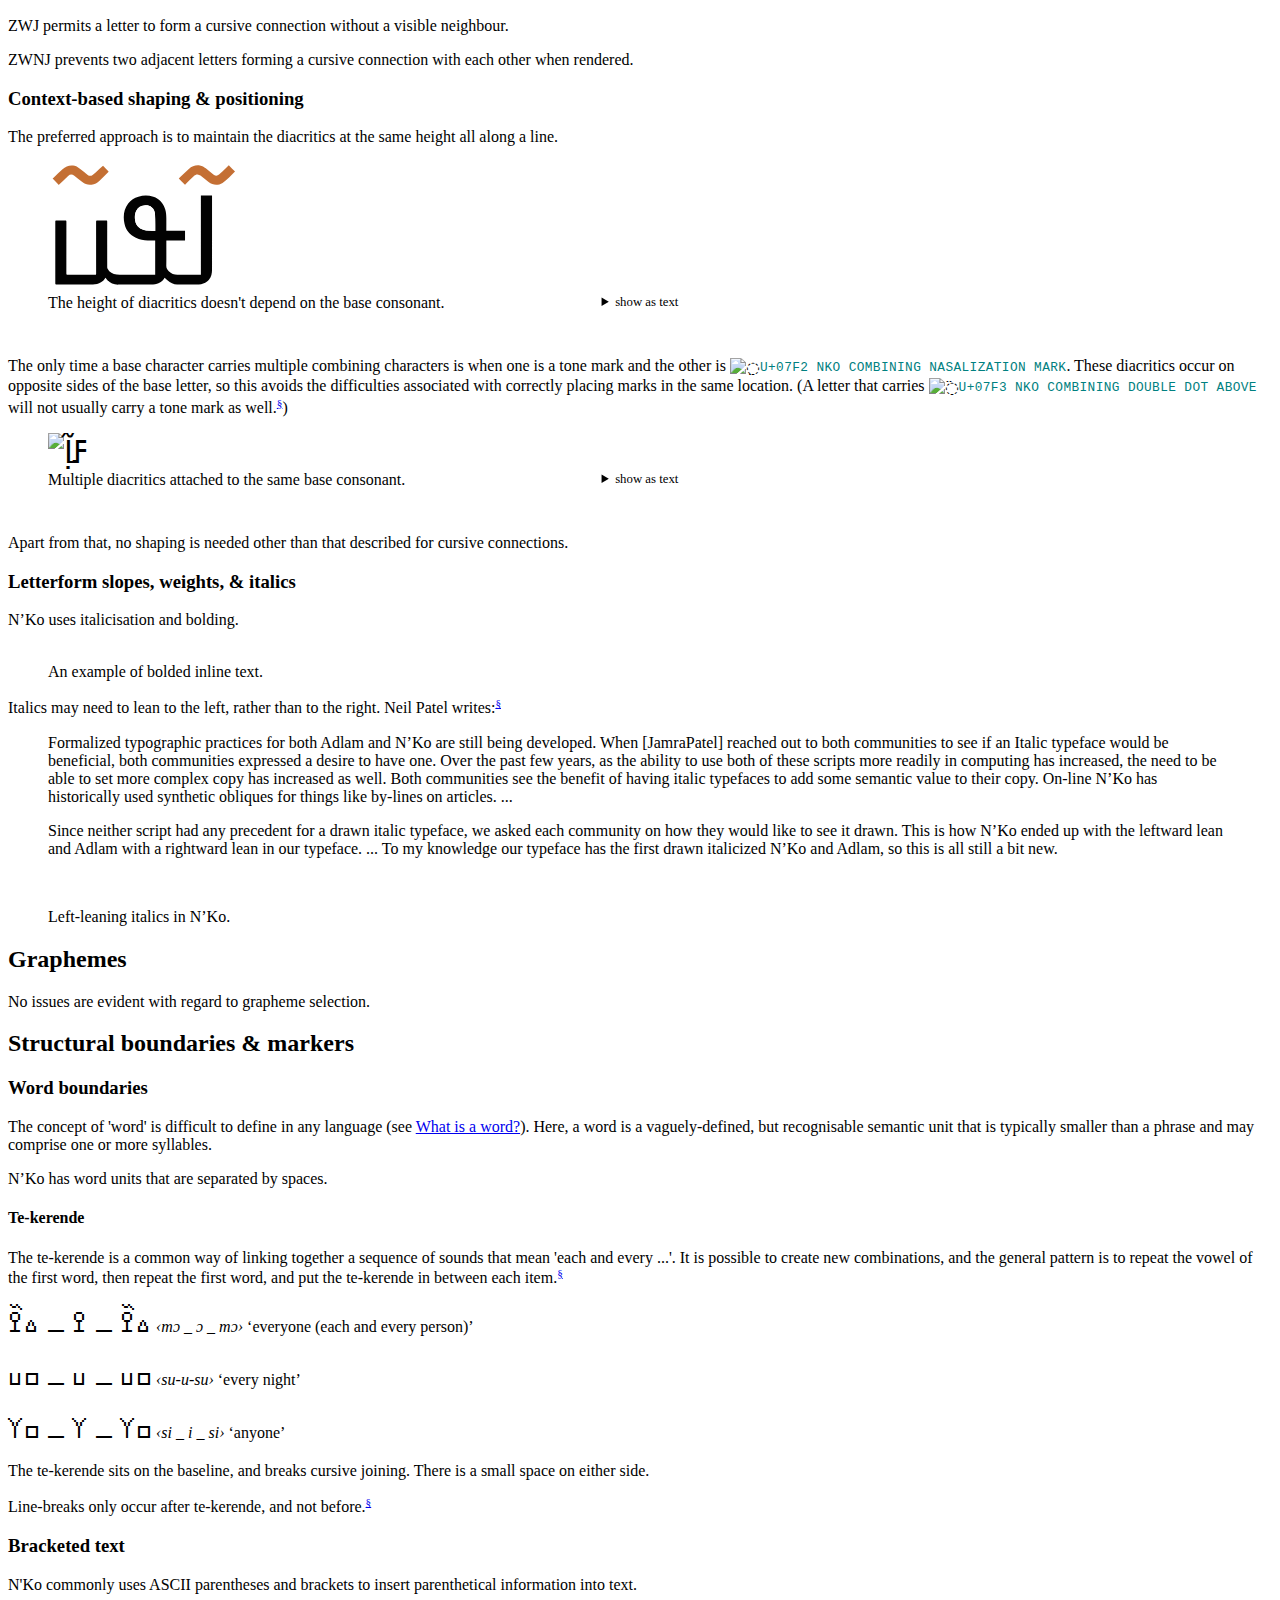
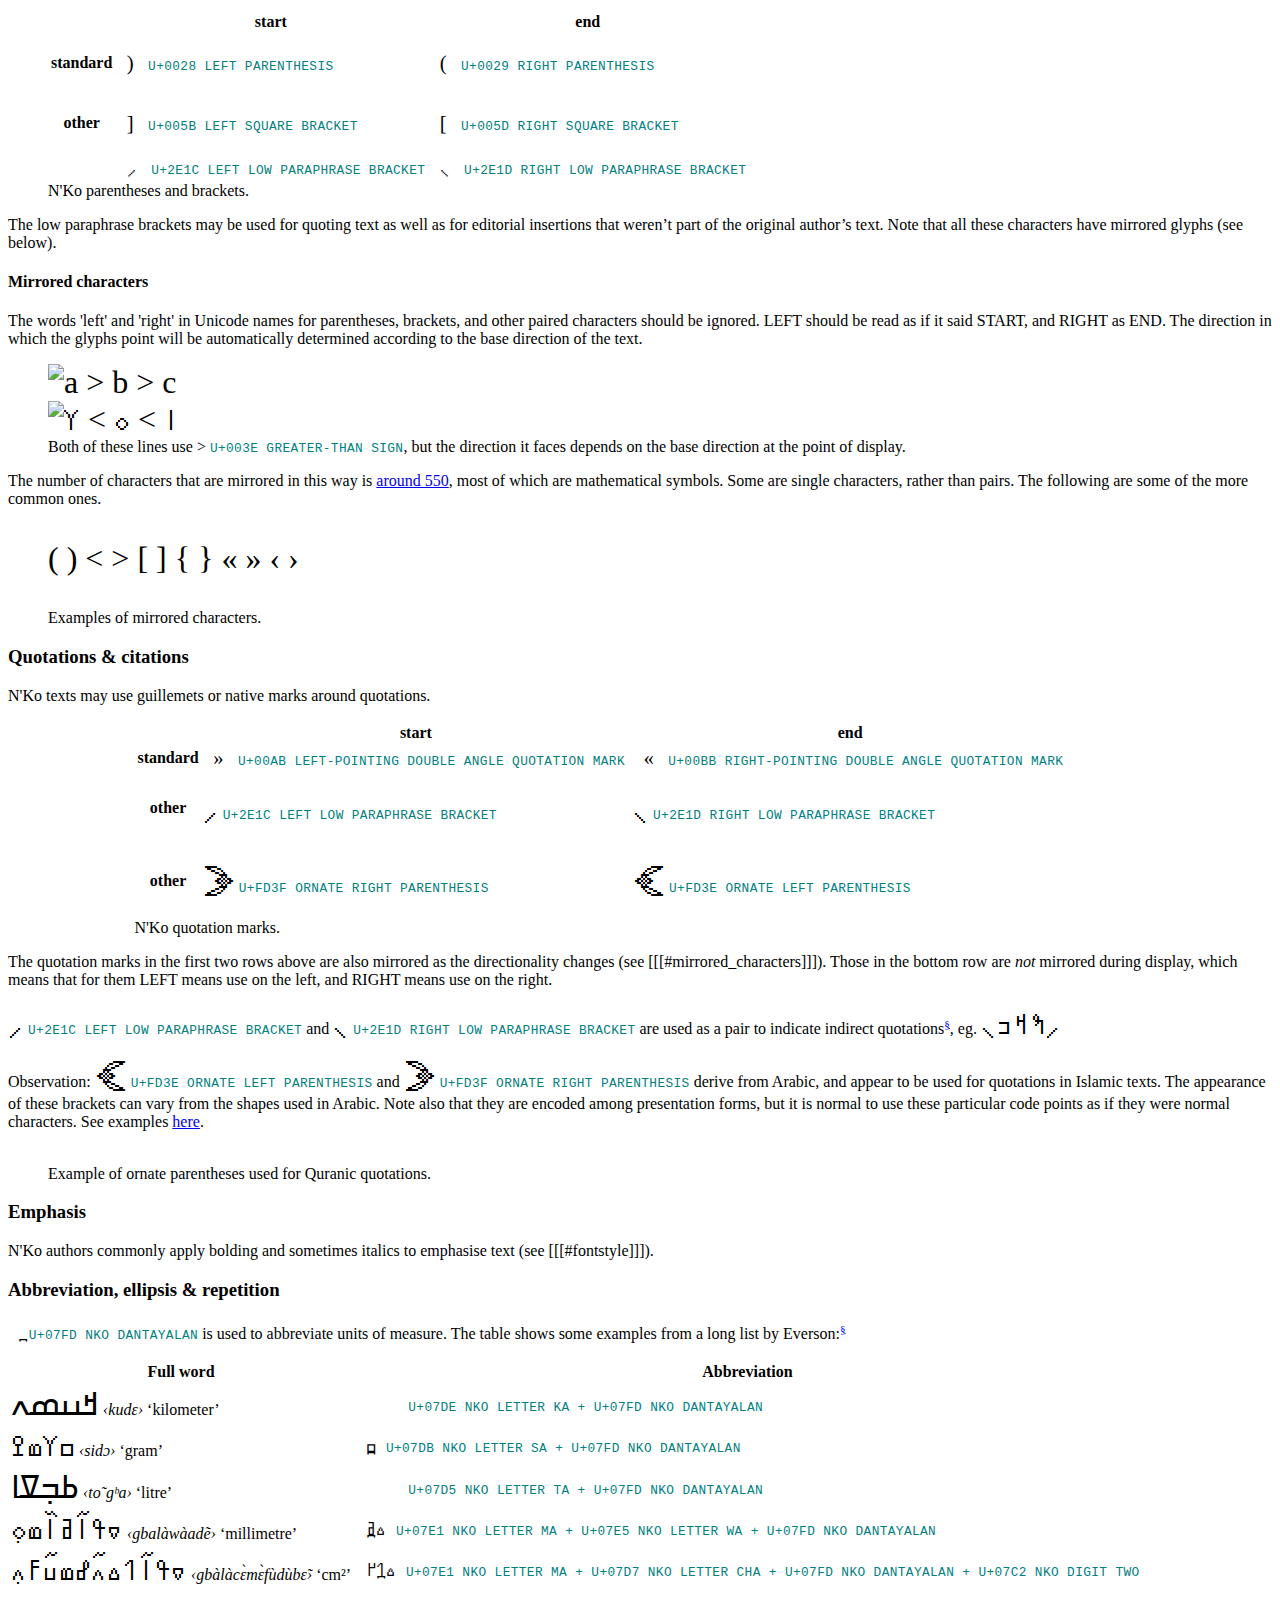
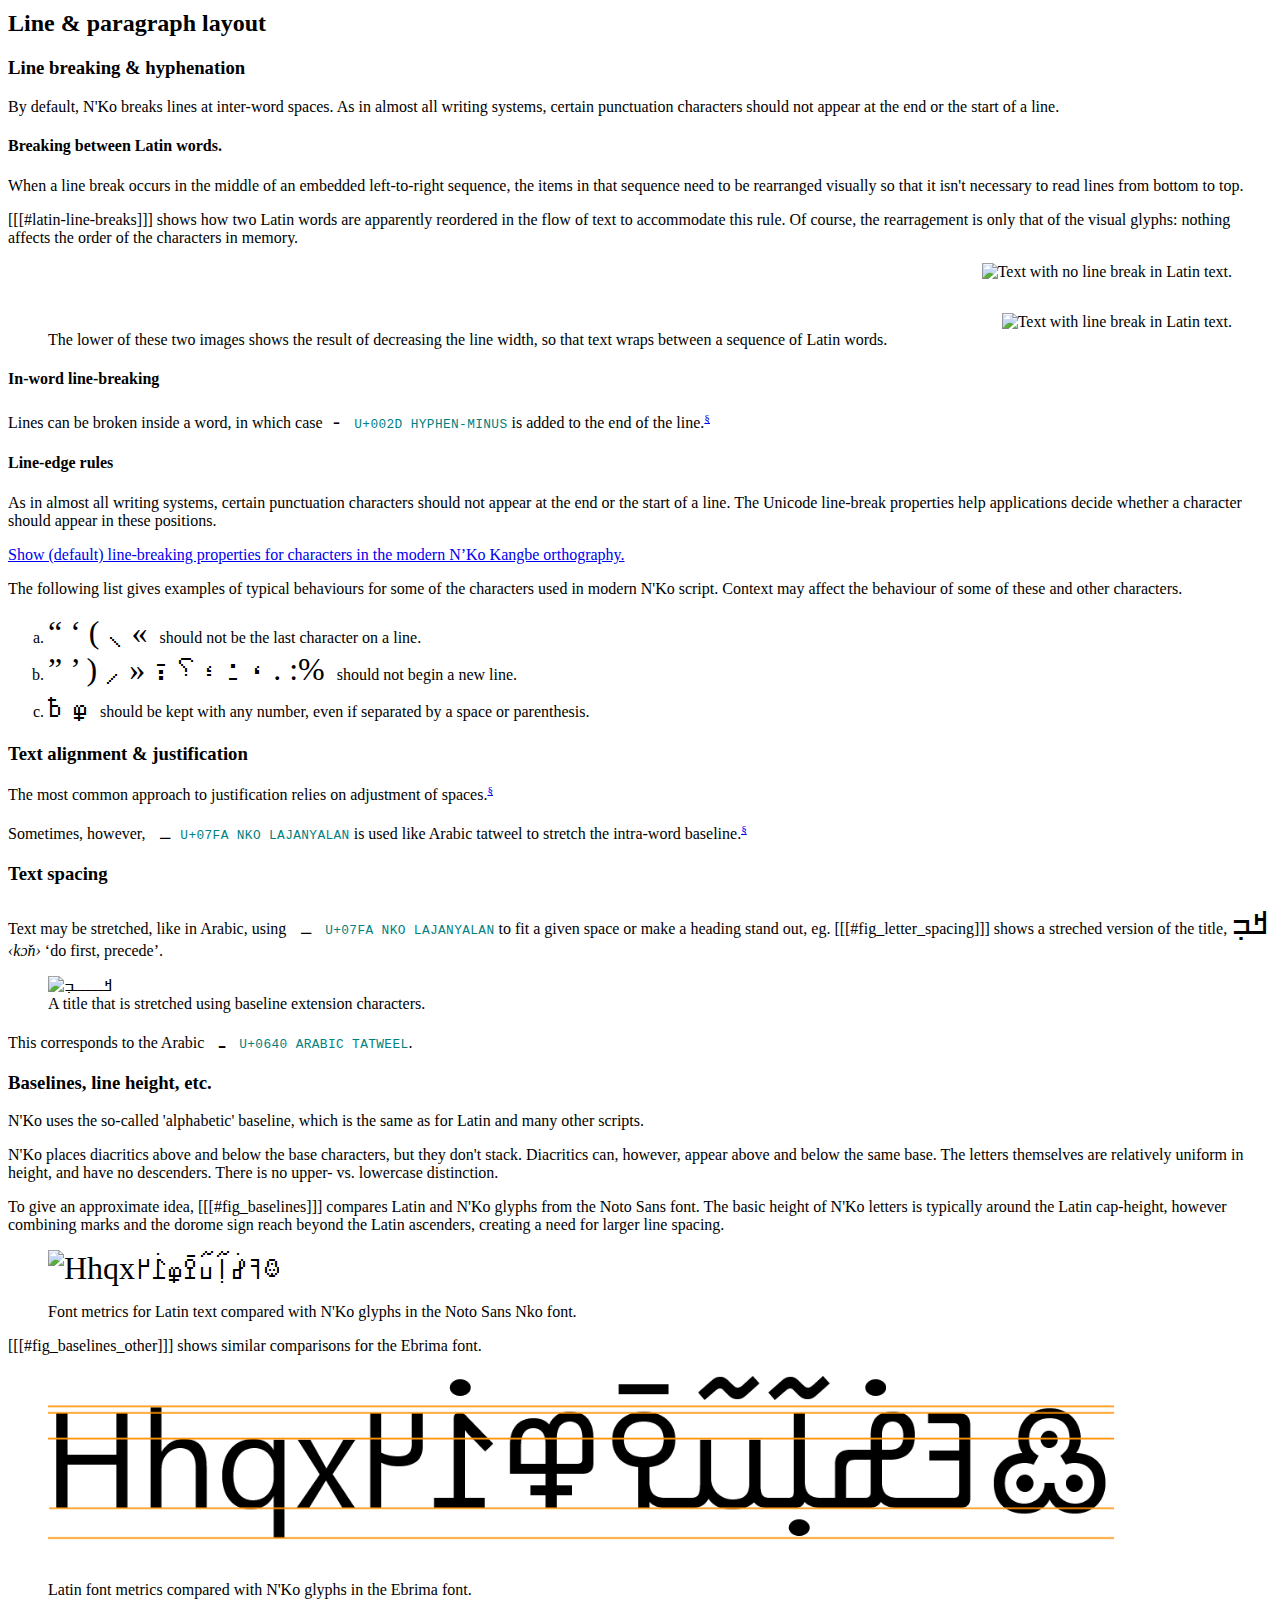
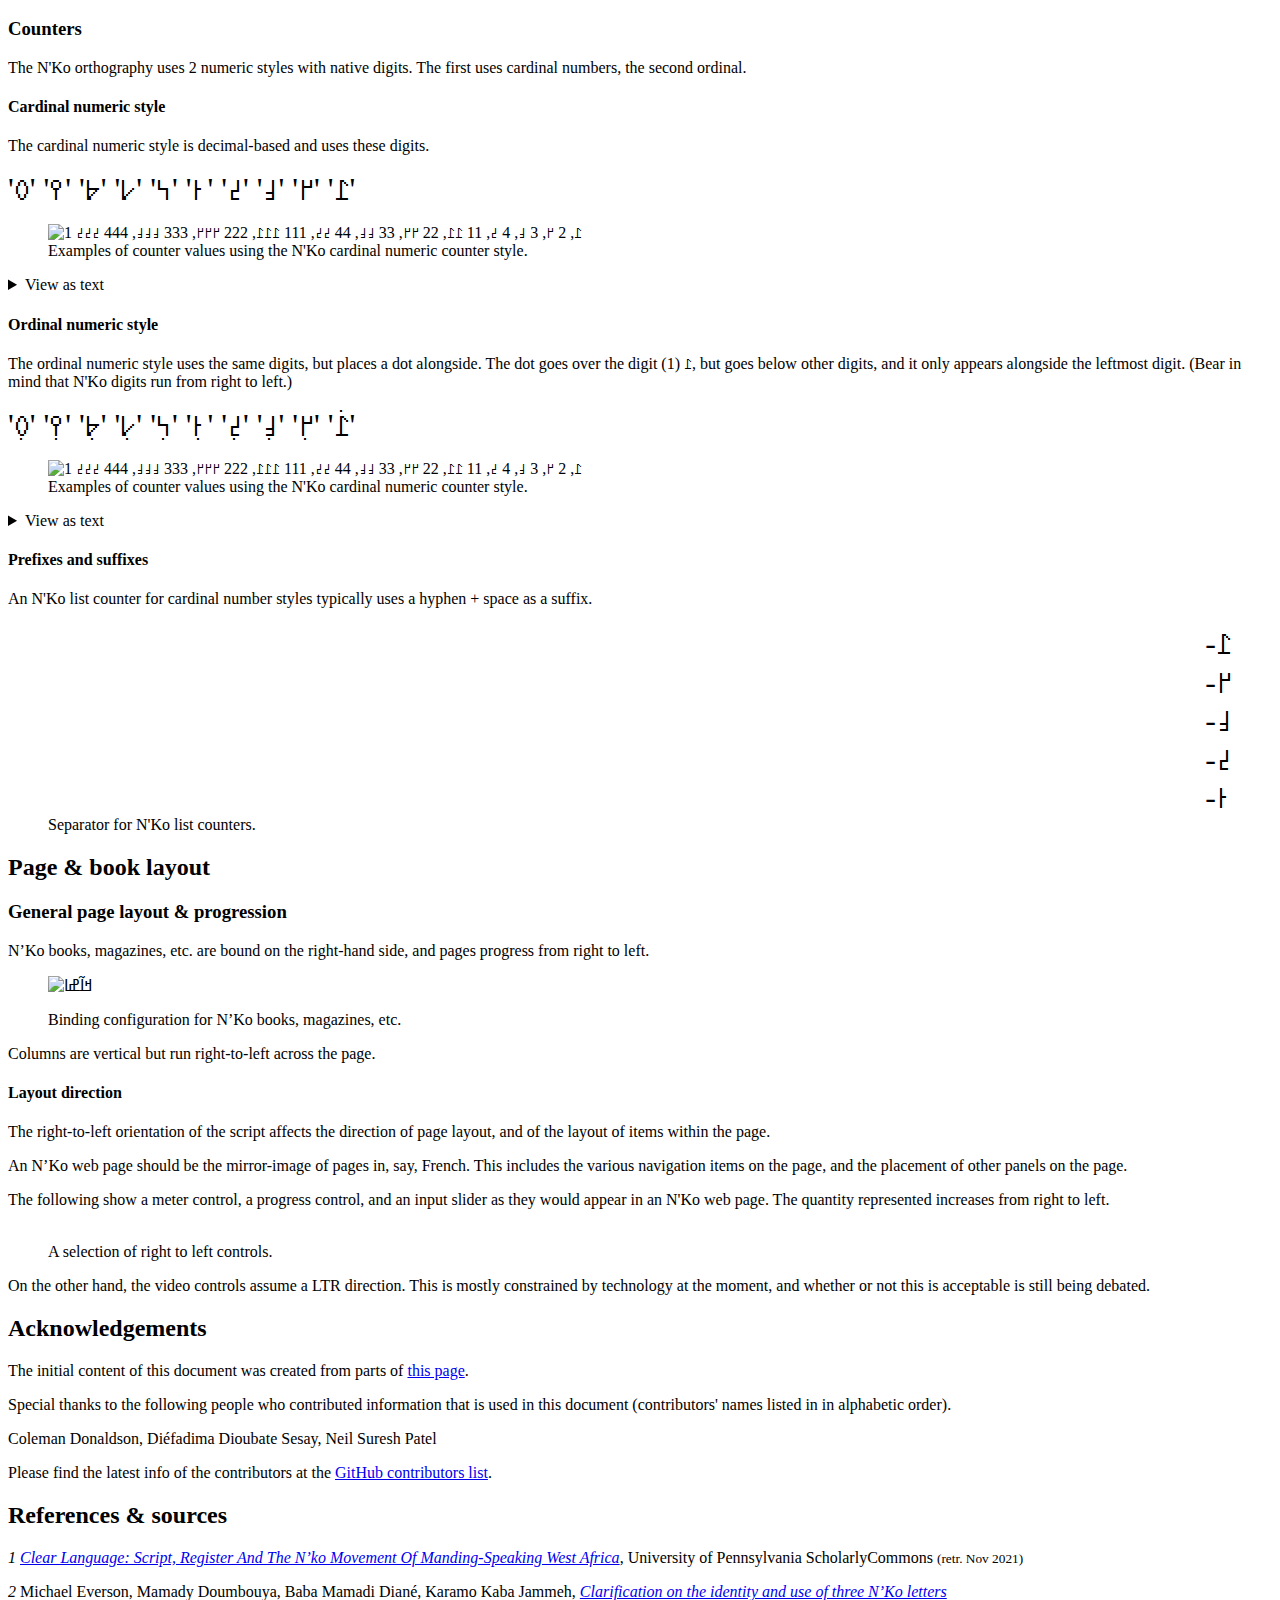
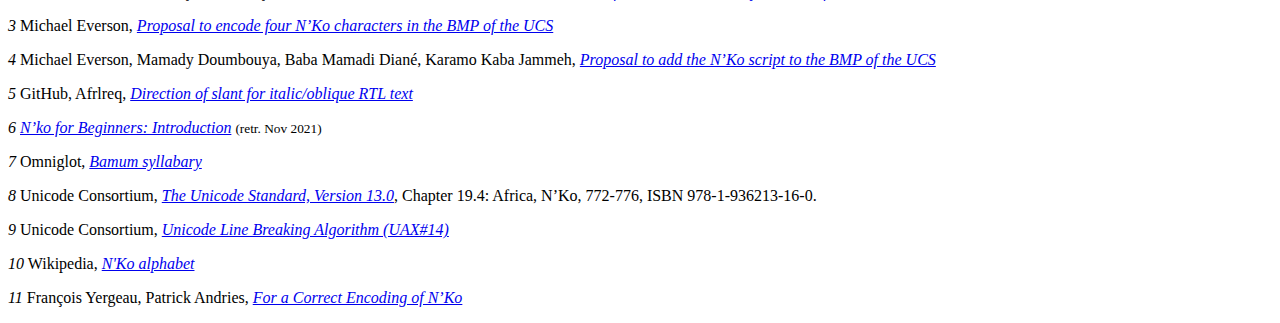
==== commit 80589e17: "Remove the text for Noto Sans NKo font" ====
--- a/nko/index.html
+++ b/nko/index.html
@@ -11,14 +11,14 @@
 var respecConfig = {
 // specification status (e.g. ED, DNOTE, WD, LCWD, WG-NOTE, etc.)
 specStatus:           "ED",
-//publishDate:  		"2020-06-16",
+//publishDate:  		"2023-06-13",
 //previousPublishDate:  "2014-12-16",
 //previousMaturity:  "FPWD",
 
 noRecTrack:           true,
-shortName:            "ilreq-nkoo",
+shortName:            "nkoo-lreq",
 copyrightStart:       "2023",
-edDraftURI:           "https://w3c.github.io/afrlreq/nkoo/",
+edDraftURI:           "https://w3c.github.io/afrlreq/nko/",
 
 // editors, add as many as you like
 // only "name" is required
@@ -56,8 +56,6 @@
 </div>
 
 <div id="sotd">
-<p style="font-weight: bold;">This early draft has not yet been through any review process. Please do not rely on the contents.</p>
-
 <p>This document describes the basic requirements layout and text support on the Web and in eBooks for a koiné register of Manding called Kángbɛ, using the N'Ko script. These requirements provide information for Web technologies such as CSS, HTML and digital publications about how to support users of the N'Ko script. Currently the document focuses on N'Ko as used for the koiné called Kángbɛ. The information here is developed in conjunction with a <a href="https://www.w3.org/TR/nkoo-gap/">document that summarises gaps</a> in support on the Web for  N'Ko.</p>
 
 <p>The editor's draft of this document is being developed as part of the <a href="https://github.com/w3c/afrlreq/">African Language Enablement</a> program of the W3C <a href="https://www.w3.org/International/ig/">Internationalization Interest Group</a>. It will be published by the <a href="https://www.w3.org/International/core/">Internationalization Working Group</a>. The end target for this document is a Working Group Note.</p>
@@ -117,7 +115,7 @@
 <section id="h_script_overview">
 <h2>N’Ko script overview</h2>
 
-<p>The N’Ko script  is an <a class="termref" href="../glossary/index.html#alphabet">alphabet</a>. Both consonants and vowels are indicated by letters.</p>
+<p>The N’Ko script  is an <a class="termref" href="https://www.w3.org/TR/i18n-glossary/#dfn-alphabet">alphabet</a>. Both consonants and vowels are indicated by letters.</p>
 
 <p>N’Ko text is written right-to-left in horizontal lines. Unlike other RTL scripts, such as Arabic and Hebrew, numbers  are <em>also</em> written right-to-left.</p>
 
@@ -247,12 +245,6 @@
 <p>N’Ko is usually cursive, ie. letters in a word are joined up.</p>
 
 <p>Non-cursive fonts are sometimes used, mainly as display fonts for book and article titles.<a class="reflink" href="https://www.unicode.org/versions/Unicode15.0.0/ch19.pdf" title="The Unicode Standard, version 15, p806">§</a></p>
-
-
-<figure id="fig_unjoined" class="sideCaption">
-<img class="ex" lang="nqo" src="images/unjoined.png" alt="ߝߘߊ߬ߝߌ߲߬߬ߠߊ߫ ߕߟߋ߬ߓߋ ߥߊߘߌ߫ ߞߎߘߊ" data-src="http://cormand.huma-num.fr/maninkabiblio/periodiques/silabosoona5.pdf" style="width: 350px;">
-<figcaption>An example of unjoined text used for the title of a section. The body text is joined.</figcaption>
-</figure>
 </section>
   
 
@@ -276,10 +268,26 @@
 <section id="noncursive">
 <h4>Non-joining glyphs</h4>
 
-<p>As mentioned in the previous section,  fonts containing non-joining glyphs are sometimes used as display fonts for book and article titles (see [[[#fig_unjoined]]]).</p>
-
-<p>The shapes of letters in unjoined fonts can vary, and  derive from old cursive font implementations. The shapes shown in the title of [[[#fig_unjoined]]] often have short baseline extensions, for example, <span class="charExample inline" translate="no"><img class="ex" lang="nqo" src="images/chars/07E3.png" alt="ߣ" style="height: 1.4rem;width: 1.4rem; vertical-align: middle;"></span> looks like 
-<span class="charExample inline" translate="no"><img class="ex" lang="nqo" src="images/chars/na.png" alt="ߣ" style="height: 1.4rem;width: 1.4rem; vertical-align: middle;"></span>, however, these extensions don't join with adjacent characters.</p>
+<p>Fonts containing non-joining glyphs are sometimes used as display fonts for book and article titles (see [[[#fig_unjoined_old]]]).</p>
+
+
+<figure id="fig_unjoined">
+<div style="text-align: center;">
+<div dir="rtl" style="font-size:2.8rem;font-weight: bold;font-family:'Noto Sans Nko Unjoined WF'">ߝߘߊ߬ߝߌ߲߬ߠߊ߫ ߕߟߋ߬ߓߋ<br>ߥߊߘߌ߫ ߞߎߘߊ</div>
+<div dir="rtl" style="font-size:1.9rem;width:22rem; text-align:justify; margin:auto;">ߋߞߏ ߦߋ߫ ߝߊ߬ߘߊ߬ߞߊ߬ ߖߊߕߋߘߐߛߌ߮ ߘߏ߫ ߟߋ߬ ߕߐ߮ ߘߌ߫߸  ߡߍ߲ ߓߟߏߘߐߓߍ߲ ߒߎ߬ ߦߴߌߘߐ߫ ߞߵߊ߬ ߓߍ߲߬ ߂߀߂߀ ߡߊ߬، ߞߊ߬ߕߎ߲߯߸  ߊߟߎ߫ ߓߍ߯ ߦߴߊ߬ ߞߊ߬ߟߊߡߊ߬ ߞߊ߬ߞߘߐ߬߸  ߞߏ߫ ߖߡߊ߬ߣߊ ߕߛߴߊ߬ ߟߊ߫ ߡߊ߬ߞߐ߬ߙߐ߲߬ߞߐ߬ߙߐ߲߬ߠߌ߲ ߓߊߛߌ߰ ߟߊ߫߸  ߞߵߊ߬ ߟߊ߫ ߝߊ߬ߘߊ߲߬ߞߊ ߕߏ߫ ߥߊߟߌ ߟߎ߬ ߓߟߏ߫.</div>
+</div>
+<figcaption>An example of unjoined text used for the title of a section. The body text is joined.</figcaption>
+</figure>
+
+
+<p>Texts based on legacy  fonts often create the unjoined effect by using an old non-Unicode font where the glyphs make an attempt to show a baseline but don't actually join. This leads to shapes such as those shown in the title of [[[#fig_unjoined_old]]], where letters have short baseline extensions.</p>
+
+
+<figure id="fig_unjoined_old" class="sideCaption">
+<img class="ex" lang="nqo" src="images/unjoined.png" alt="ߝߘߊ߬ߝߌ߲߬߬ߠߊ߫ ߕߟߋ߬ߓߋ ߥߊߘߌ߫ ߞߎߘߊ" data-src="http://cormand.huma-num.fr/maninkabiblio/periodiques/silabosoona5.pdf" style="width: 350px;">
+<figcaption>An example of unjoined text used for the title of a section, scanned from a page based on a legacy encoding. Although the characters in the heading don't join, they have small baseline extensions.</figcaption>
+</figure>
+
 
 <p>The shapes just mentioned can be found quite commonly, however the  World Organisation for the Development of N'Ko prefers that unjoined shapes look the same as the isolated forms of letters without the baseline extensions.<a class="reflink" href="https://github.com/w3c/afrlreq/issues/29#issuecomment-1468140413" title="GitHub issue #29">§</a></p>
 </section>
@@ -544,7 +552,7 @@
 <h3>Context-based shaping &amp; positioning</h3>
 
 
-<p>The  Noto Sans NKo font changes the height of  diacritics according to the height of the base character, but  the preferred approach is to maintain the diacritics at the same height all along a line.<a class="reflink" href="https://github.com/w3c/afrlreq/issues/30" title="GitHub, Issue #30">§</a></p>
+<p>The preferred approach is to maintain the diacritics at the same height all along a line.</p>
 
 <figure id="fig_diacritic_height" class="sideCaption">
 <img src="images/fig_diacritic_height.svg" class="ex" lang="nqo" alt="ߊ߬ߟߎ߬" data-notes="Noto Sans Nko" style="height:8rem;">
@@ -731,7 +739,7 @@
 <figcaption>Both of these lines use <span class="codepoint noindex" translate="no"><span lang="en">&#x003E;</span> <span class="uname">U+003E GREATER-THAN SIGN</span></span>, but the direction it faces depends on the base direction at the point of display.</figcaption>
 </figure>
 
-<p>The number of characters that are mirrored in this way is <a href="https://util.unicode.org/UnicodeJsps/list-unicodeset.jsp?a=[:Bidi_Mirrored=Yes:]">around 550</a>, most of which are mathematical symbols. Some are single characters, rather than pairs. The following are some of the more common ones.</p>
+<p>The number of characters that are mirrored in this way is <a href="https://util.unicode.org/UnicodeJsps/list-unicodeset.jsp?a=%5B%3ABidi_Mirrored%3A%5D&g=&i=">around 550</a>, most of which are mathematical symbols. Some are single characters, rather than pairs. The following are some of the more common ones.</p>
 
 <figure class="exampleBox auto noindex" data-cols=""><p lang="nqo">( ) &lt; &gt; [ ] { } « » ‹ ›</p>
 <figcaption>Examples of mirrored characters.</figcaption>
@@ -891,7 +899,7 @@
 
 <p>As in almost all writing systems, certain punctuation characters should not appear at the end or the start of a line. The Unicode line-break properties help applications decide whether a character should appear in these positions.</p>
 
-<p><a id="showLinebreaks" target="_blank" href="https://r12a.github.io/scripts/apps/listlinebreak/index.html?chars=%DF%94%20%DF%93%20%DF%95%20%DF%98%20%DF%97%20%DF%96%20%DF%9E%20%DF%9C%20%DF%9D%20%DF%9B%20%DF%A4%20%DF%A1%20%DF%A3%20%DF%A2%20%DF%A5%20%DF%99%20%DF%9A%20%DF%9F%20%DF%A6%20%DF%92%20%DF%8A%20%DF%8B%20%DF%8C%20%DF%8D%20%DF%8E%20%DF%8F%20%DF%90%20%DF%91%20%DF%B4%20%DF%B5%20%DF%A0%20%DF%A7%20%DF%BA%20%DF%AB%20%DF%AC%20%DF%AD%20%DF%AE%20%DF%AF%20%DF%B0%20%DF%B1%20%DF%B2%20%DF%B3%20%DF%BD%20%DF%80%20%DF%81%20%DF%82%20%DF%83%20%DF%84%20%DF%85%20%DF%86%20%DF%87%20%DF%88%20%DF%89%20%DF%B8%20%DF%B9%20%DF%B7%20%E2%B8%9C%20%E2%B8%9D%20%D8%8C%20%D8%9B%20%D8%9F%20%EF%B4%BE%20%EF%B4%BF%20%C2%AB%20%C2%BB%20(%20)%20[%20]%20.%20:%20%DF%B6%20%DF%BE%20%DF%BF%20%E2%80%8C%20%E2%80%8D%20%E2%81%A7%20%E2%80%AB%20%E2%81%A6%20%E2%80%AA%20%E2%81%A8%20%E2%81%A9%20%E2%80%AC%20%E2%80%8F%20%E2%80%8E">Show (default) line-breaking properties for characters in the modern N’Ko Kangbe orthography.</a></p>
+<p><a id="showLinebreaks" target="_blank" href="https://r12a.github.io/scripts/apps/listlinebreak/index.html?chars=%DF%94%20%DF%93%20%DF%95%20%DF%98%20%DF%97%20%DF%96%20%DF%9E%20%DF%9C%20%DF%9D%20%DF%9B%20%DF%A4%20%DF%A1%20%DF%A3%20%DF%A2%20%DF%A5%20%DF%99%20%DF%9A%20%DF%9F%20%DF%A6%20%DF%92%20%DF%8A%20%DF%8B%20%DF%8C%20%DF%8D%20%DF%8E%20%DF%8F%20%DF%90%20%DF%91%20%DF%B4%20%DF%B5%20%DF%A0%20%DF%A7%20%DF%BA%20%DF%AB%20%DF%AC%20%DF%AD%20%DF%AE%20%DF%AF%20%DF%B0%20%DF%B1%20%DF%B2%20%DF%B3%20%DF%BD%20%DF%80%20%DF%81%20%DF%82%20%DF%83%20%DF%84%20%DF%85%20%DF%86%20%DF%87%20%DF%88%20%DF%89%20%DF%B8%20%DF%B9%20%DF%B7%20%E2%B8%9C%20%E2%B8%9D%20%D8%8C%20%D8%9B%20%D8%9F%20%EF%B4%BE%20%EF%B4%BF%20%C2%AB%20%C2%BB%20(%20)%20%20%20.%20:%20%DF%B6%20%DF%BE%20%DF%BF%20%E2%80%8C%20%E2%80%8D%20%E2%81%A7%20%E2%80%AB%20%E2%81%A6%20%E2%80%AA%20%E2%81%A8%20%E2%81%A9%20%E2%80%AC%20%E2%80%8F%20%E2%80%8E">Show (default) line-breaking properties for characters in the modern N’Ko Kangbe orthography.</a></p>
 
 <p>The following list gives examples of typical behaviours for some of the characters used in modern N'Ko script. Context may affect the behaviour of some of these and other characters.</p>
 <ul style="list-style-type: lower-alpha;">
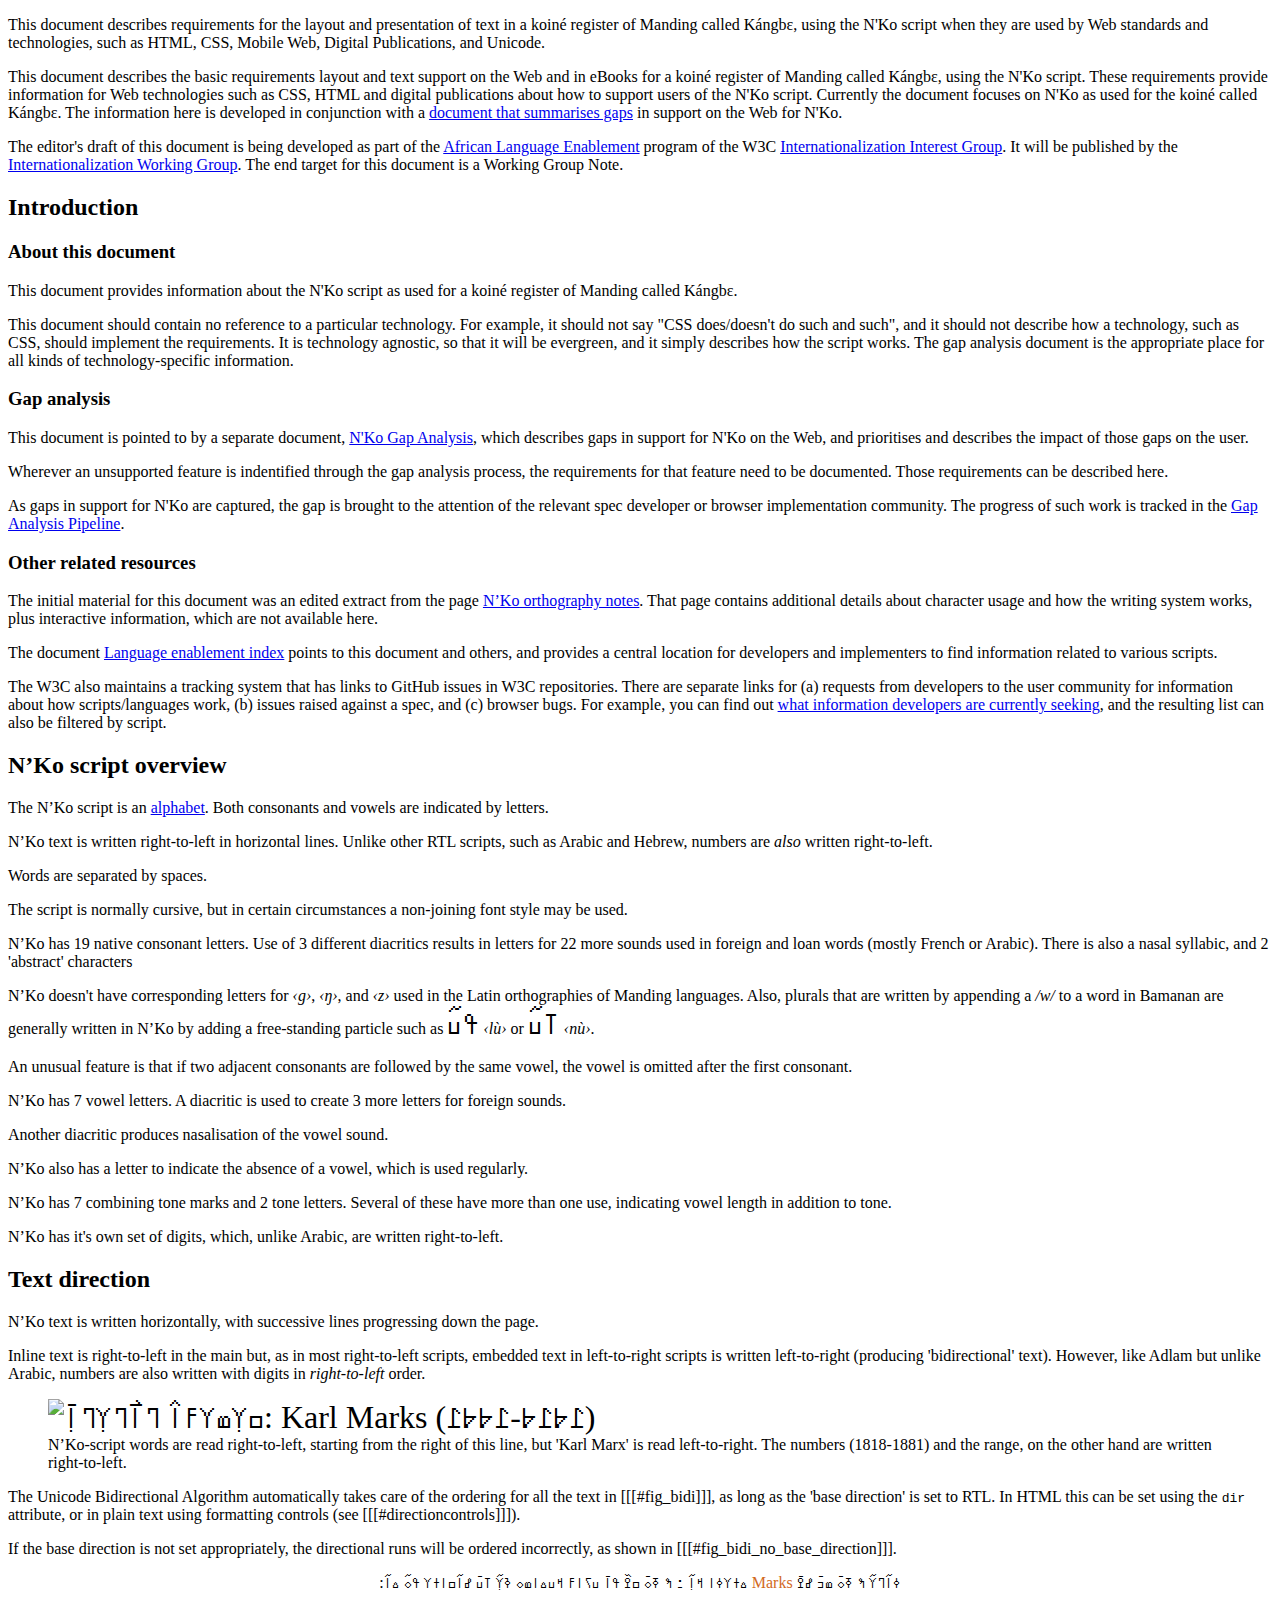
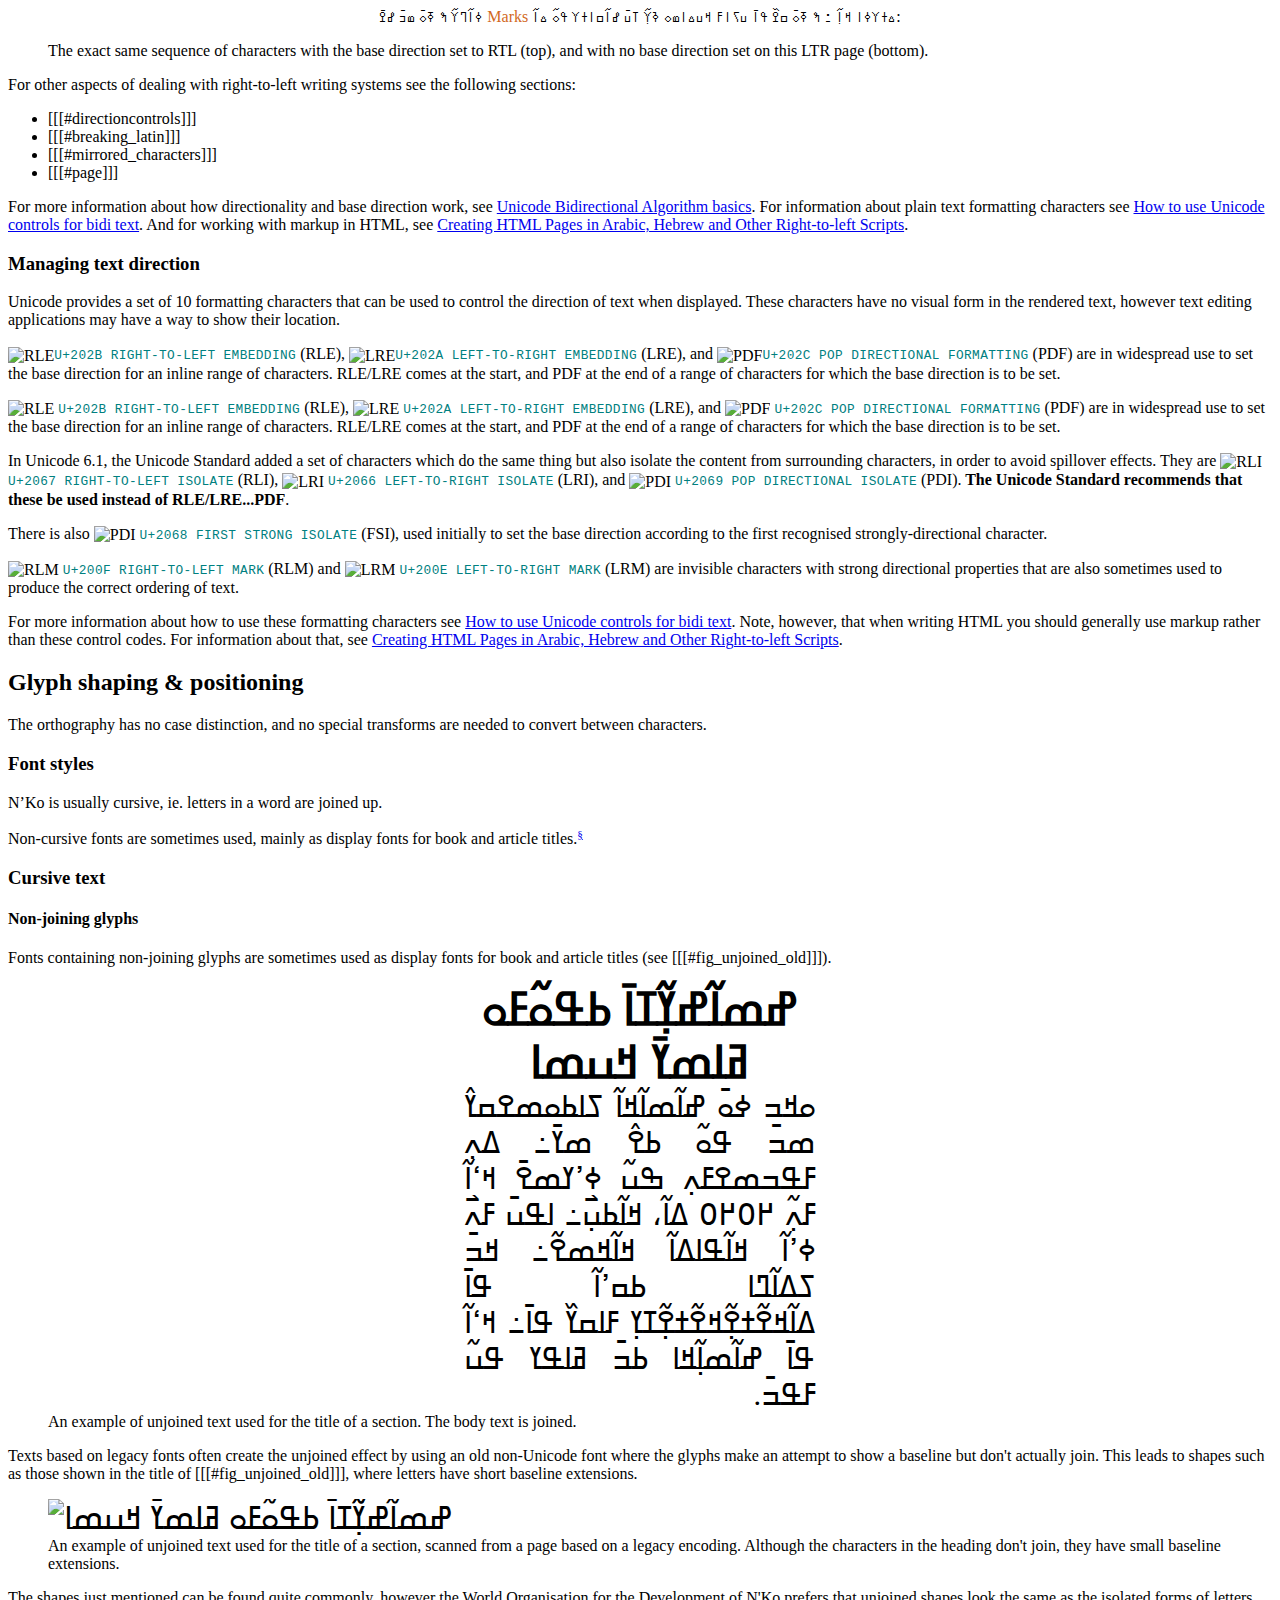
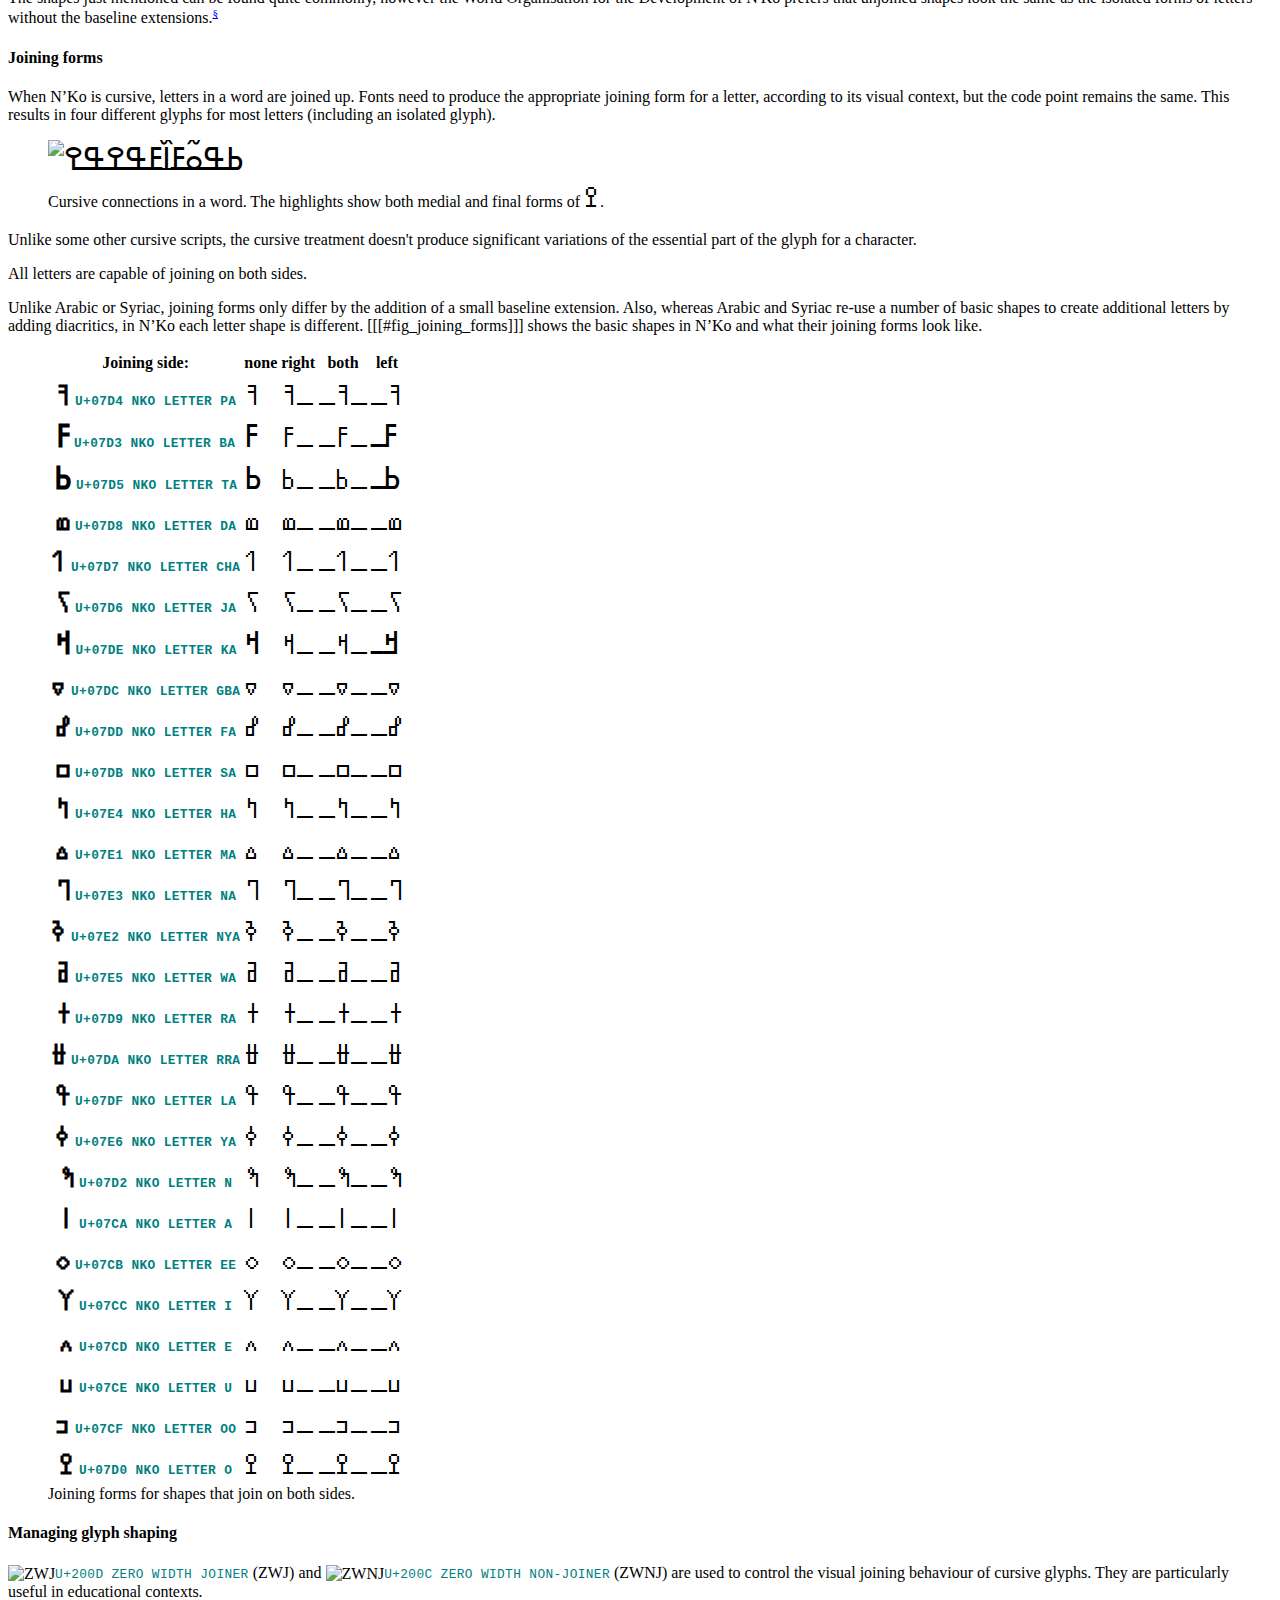
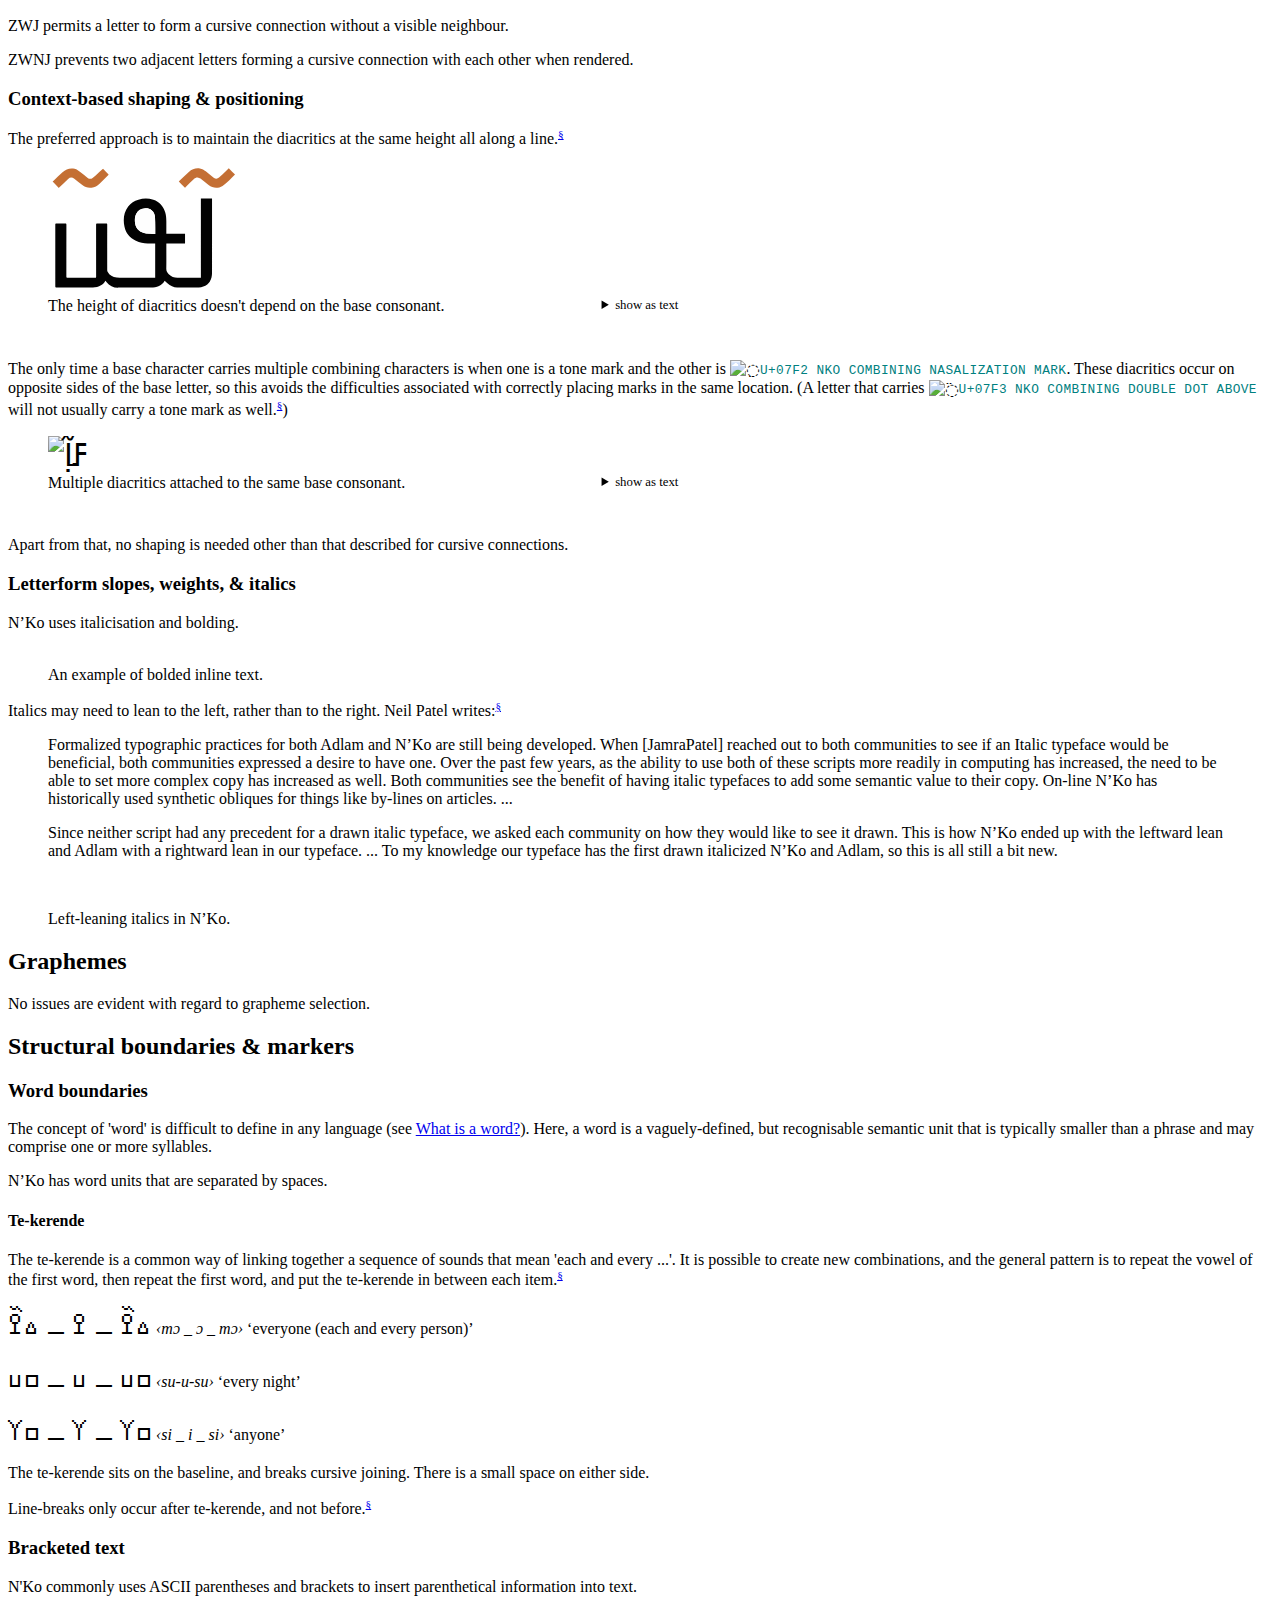
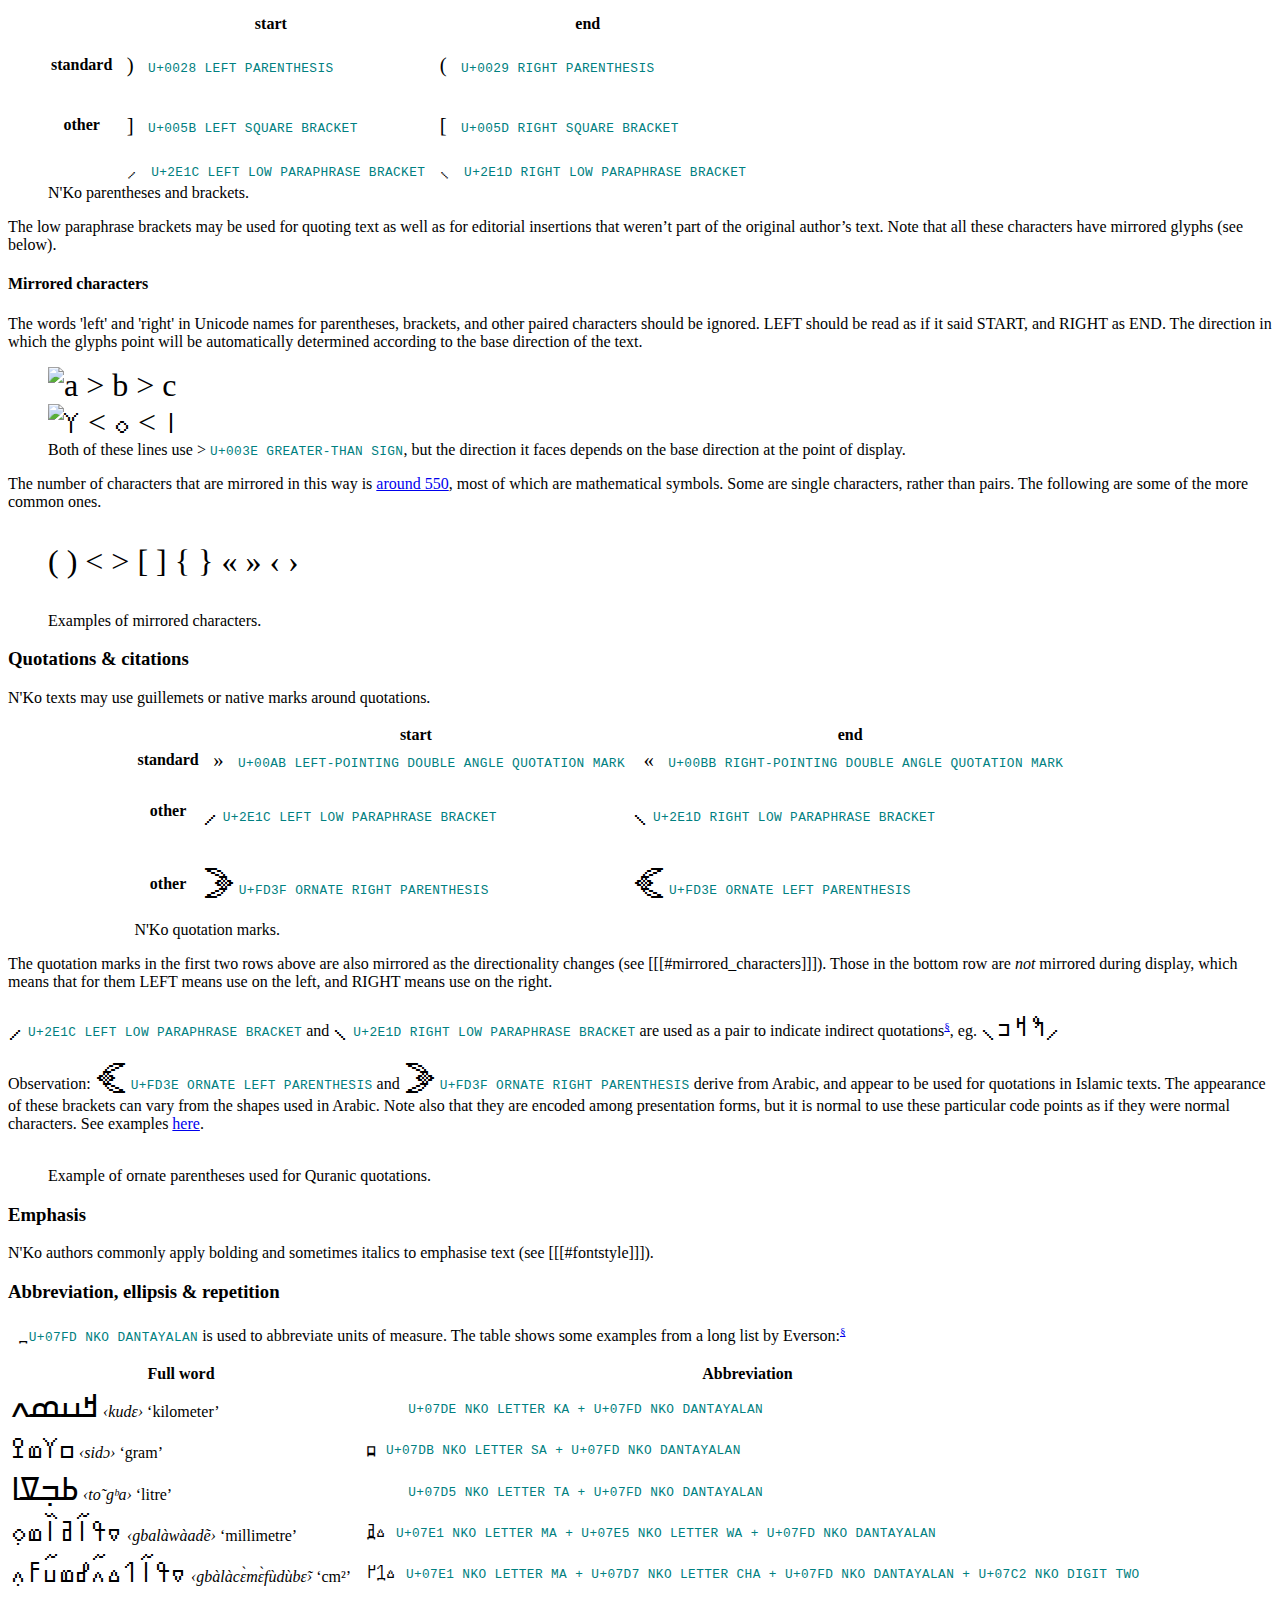
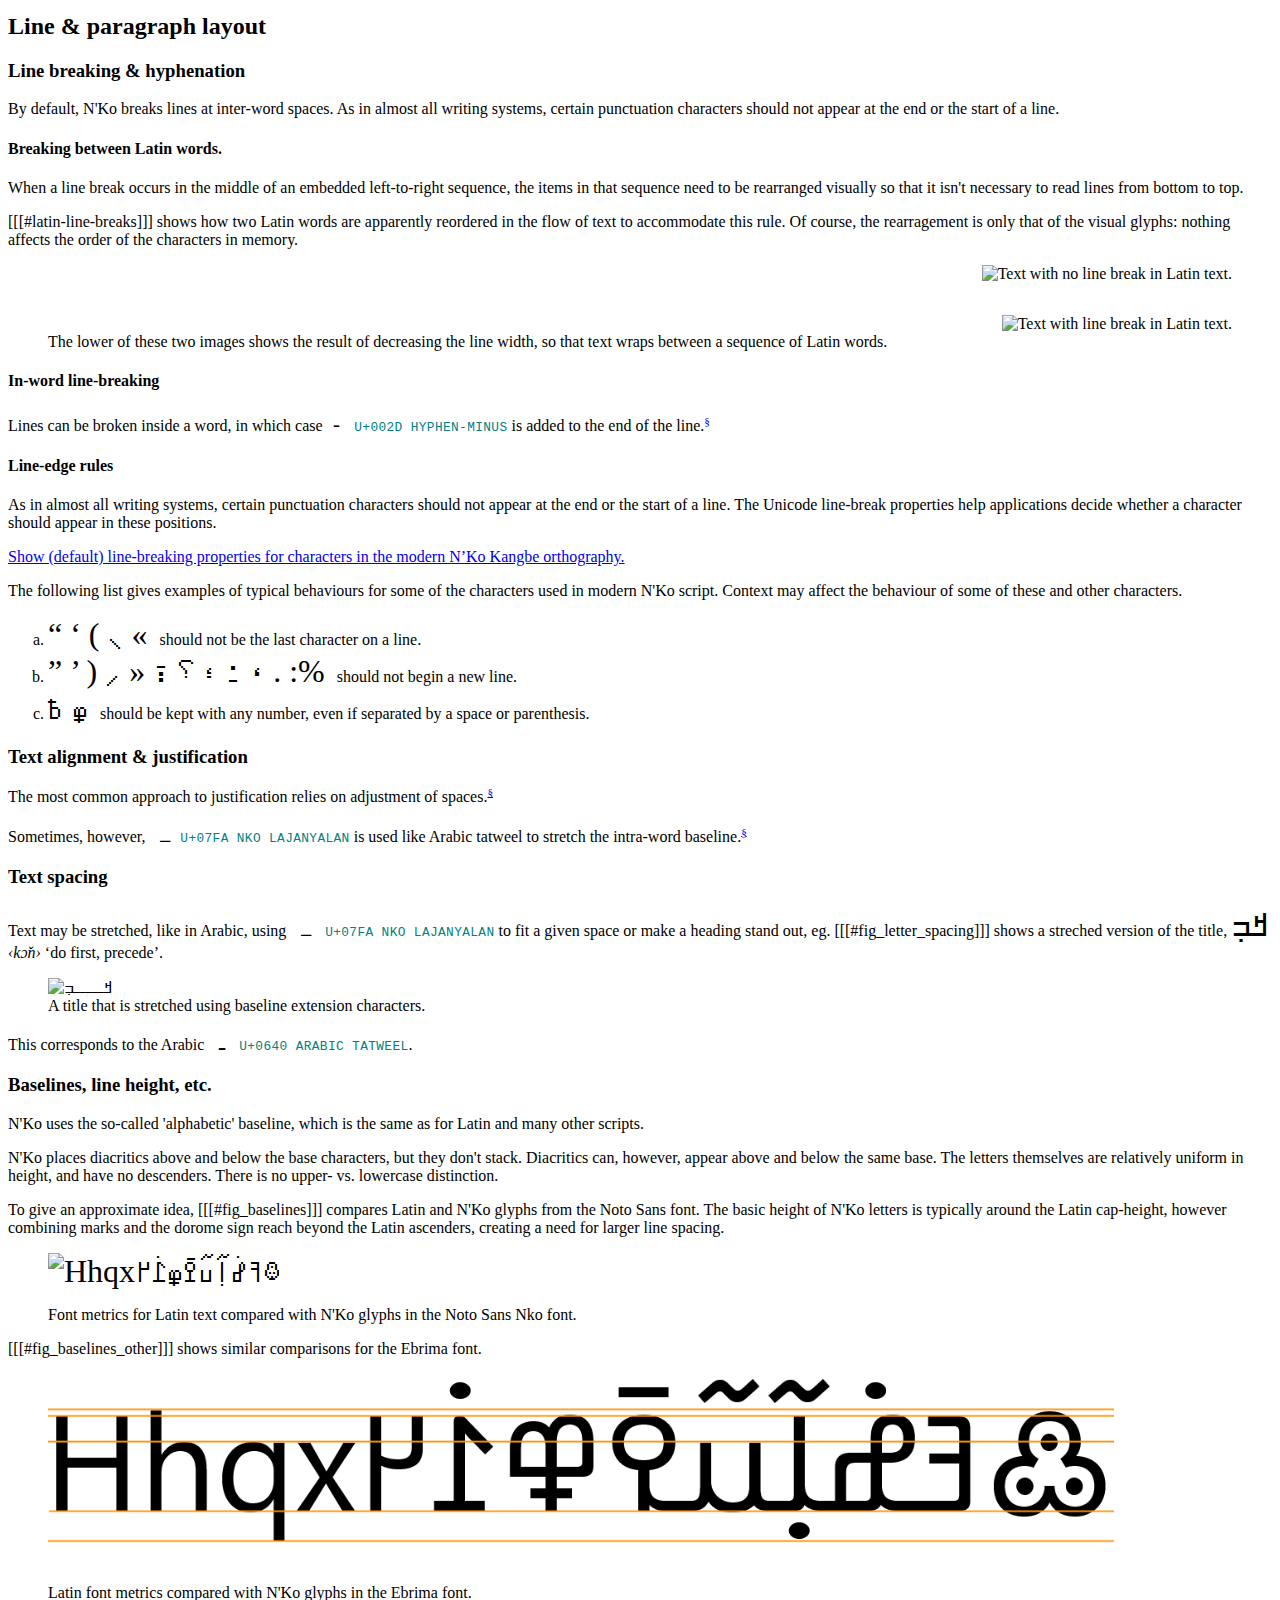
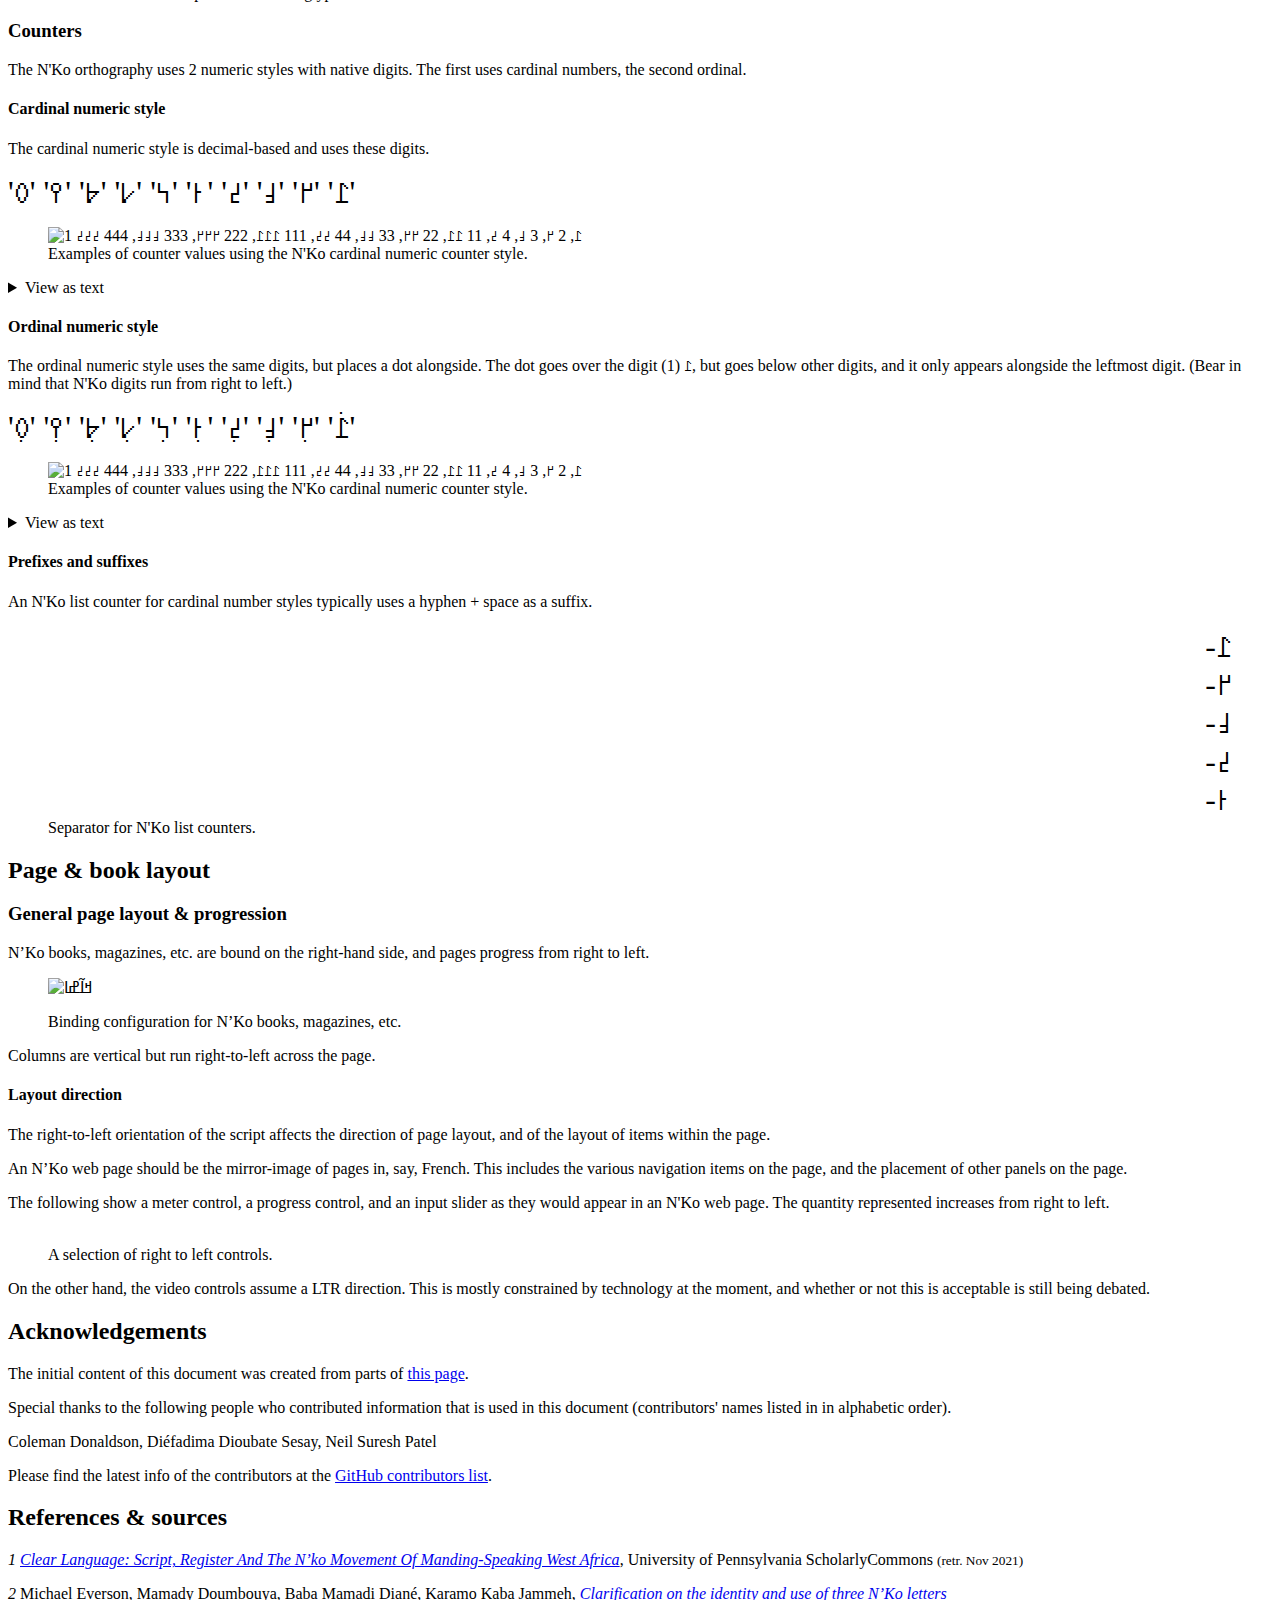
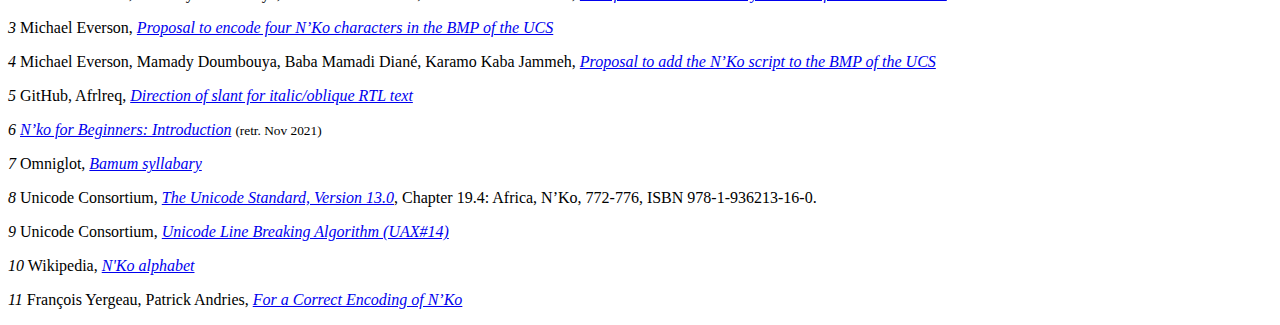
==== commit f20083bf: "Link to the GitHub issue" ====
--- a/nko/index.html
+++ b/nko/index.html
@@ -552,7 +552,7 @@
 <h3>Context-based shaping &amp; positioning</h3>
 
 
-<p>The preferred approach is to maintain the diacritics at the same height all along a line.</p>
+<p>The preferred approach is to maintain the diacritics at the same height all along a line.<a class="reflink" href="https://github.com/w3c/afrlreq/issues/30" title="GitHub, Issue #30" target="_blank">§</a></p>
 
 <figure id="fig_diacritic_height" class="sideCaption">
 <img src="images/fig_diacritic_height.svg" class="ex" lang="nqo" alt="ߊ߬ߟߎ߬" data-notes="Noto Sans Nko" style="height:8rem;">
